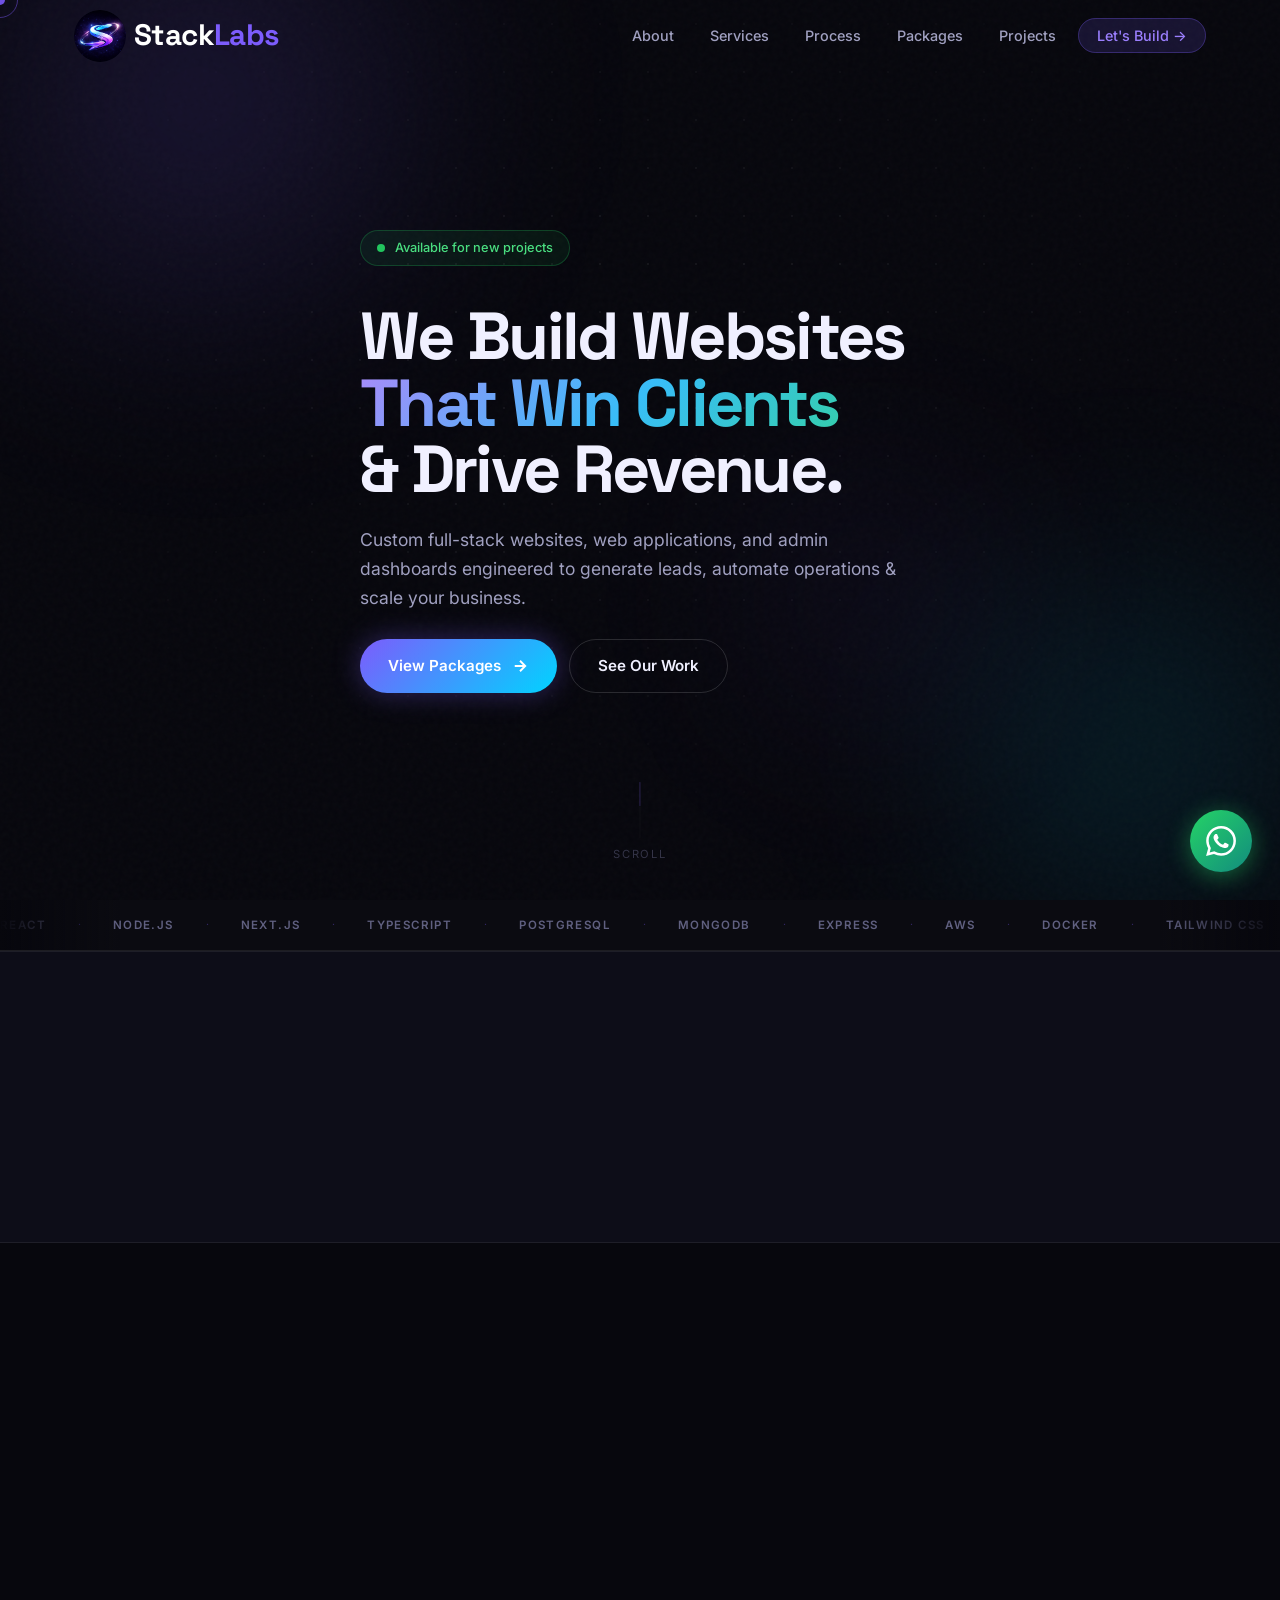
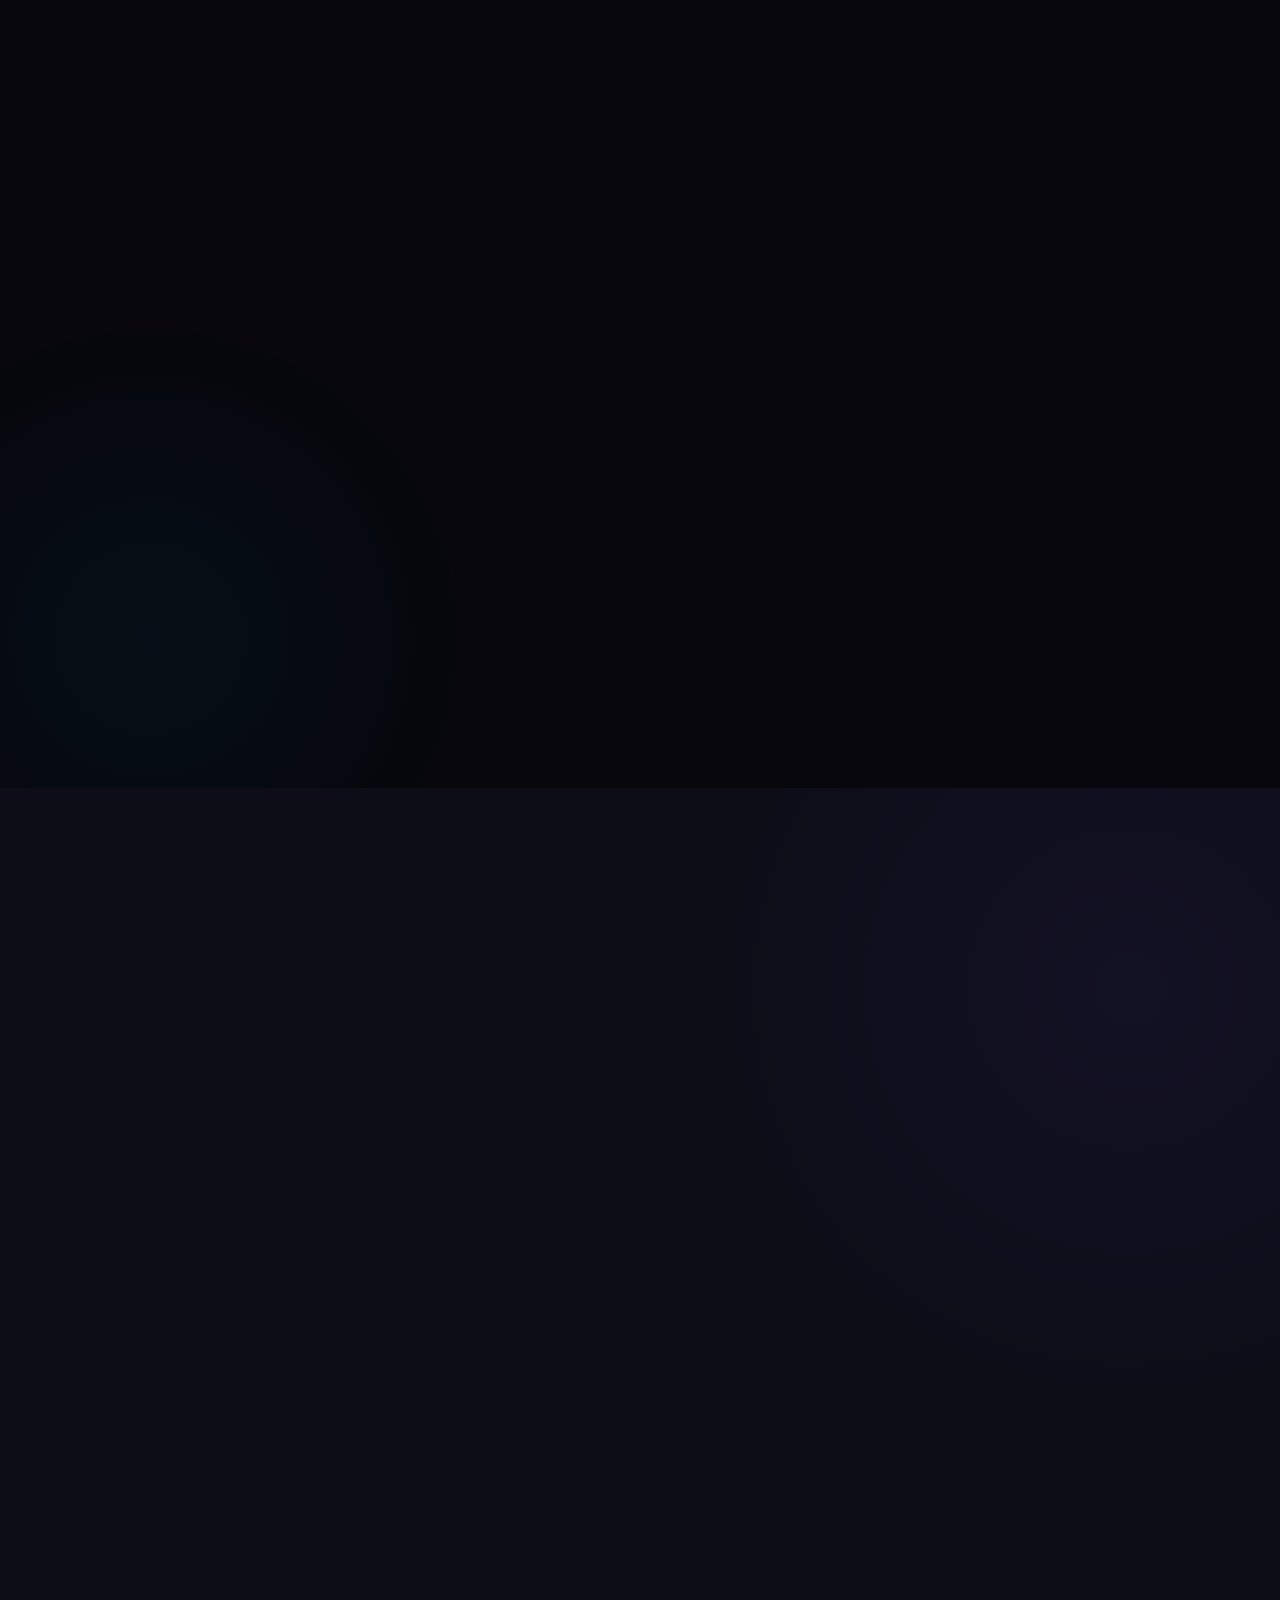
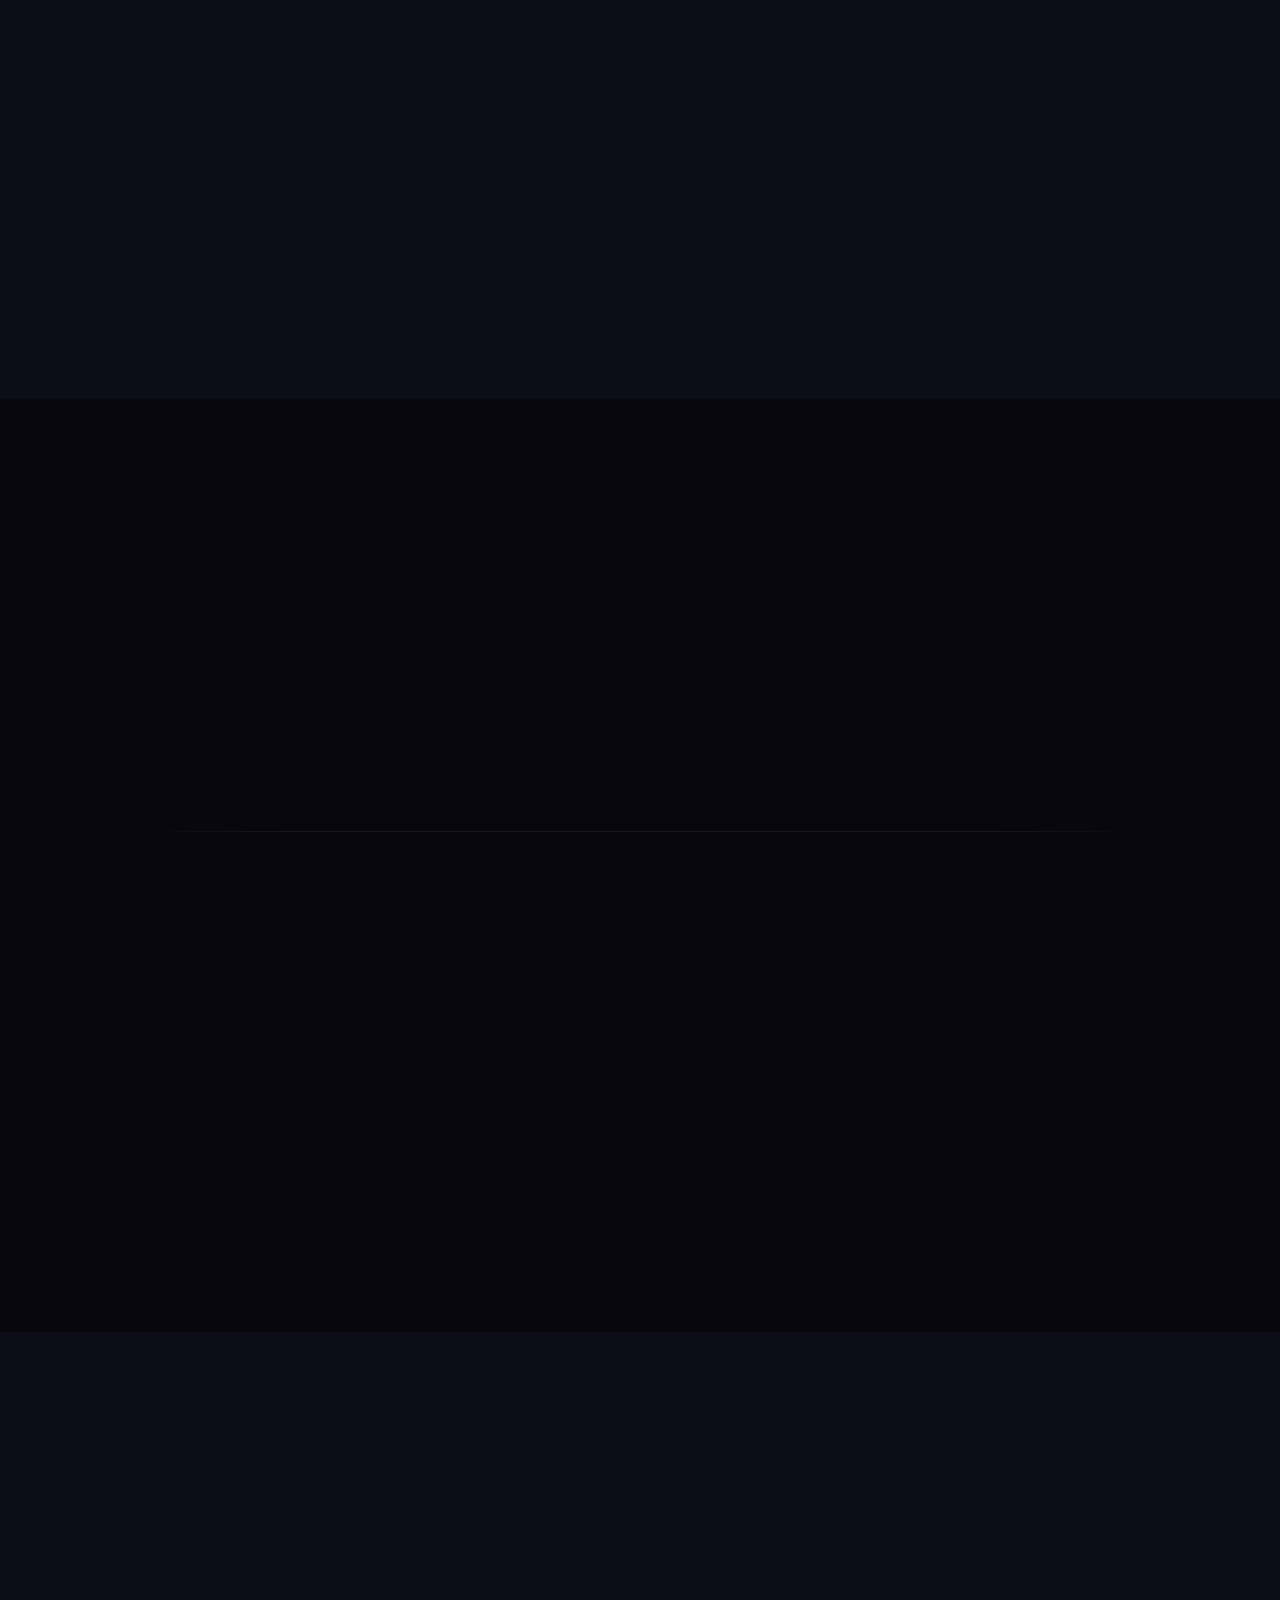
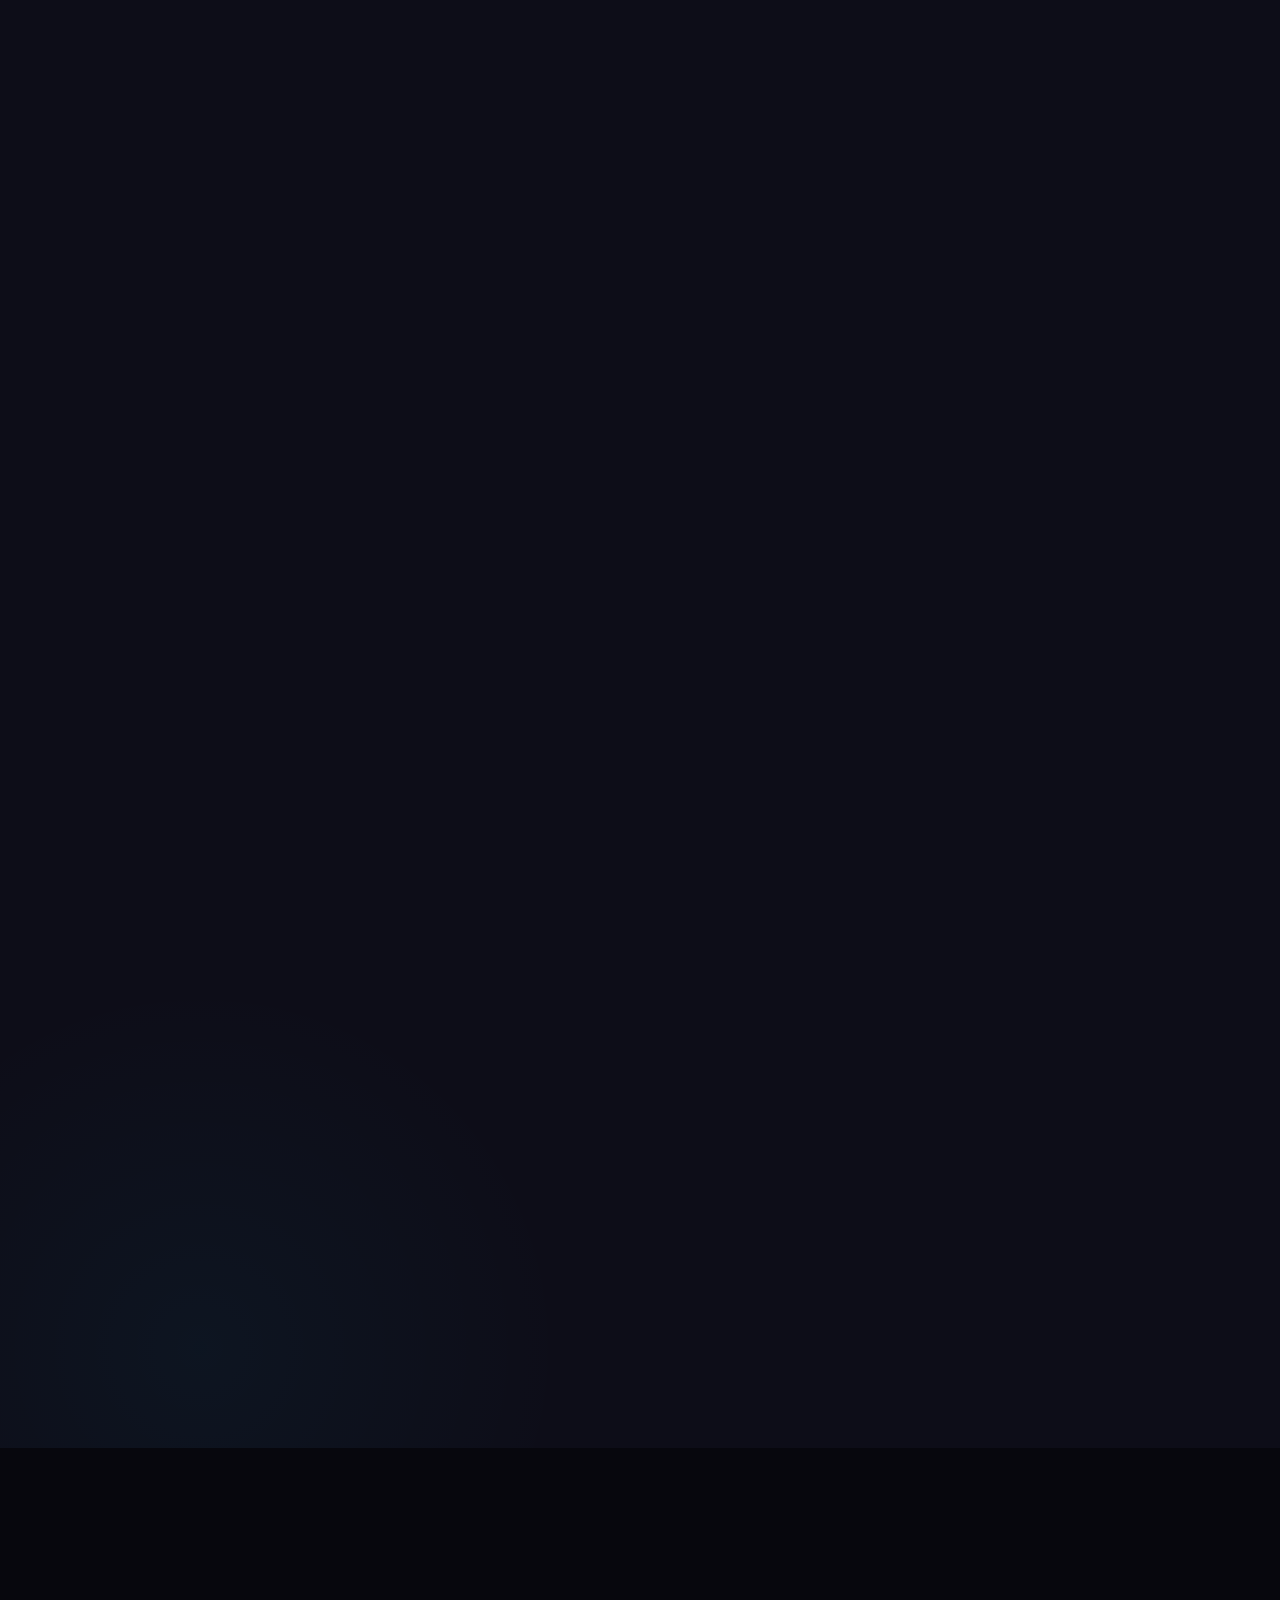
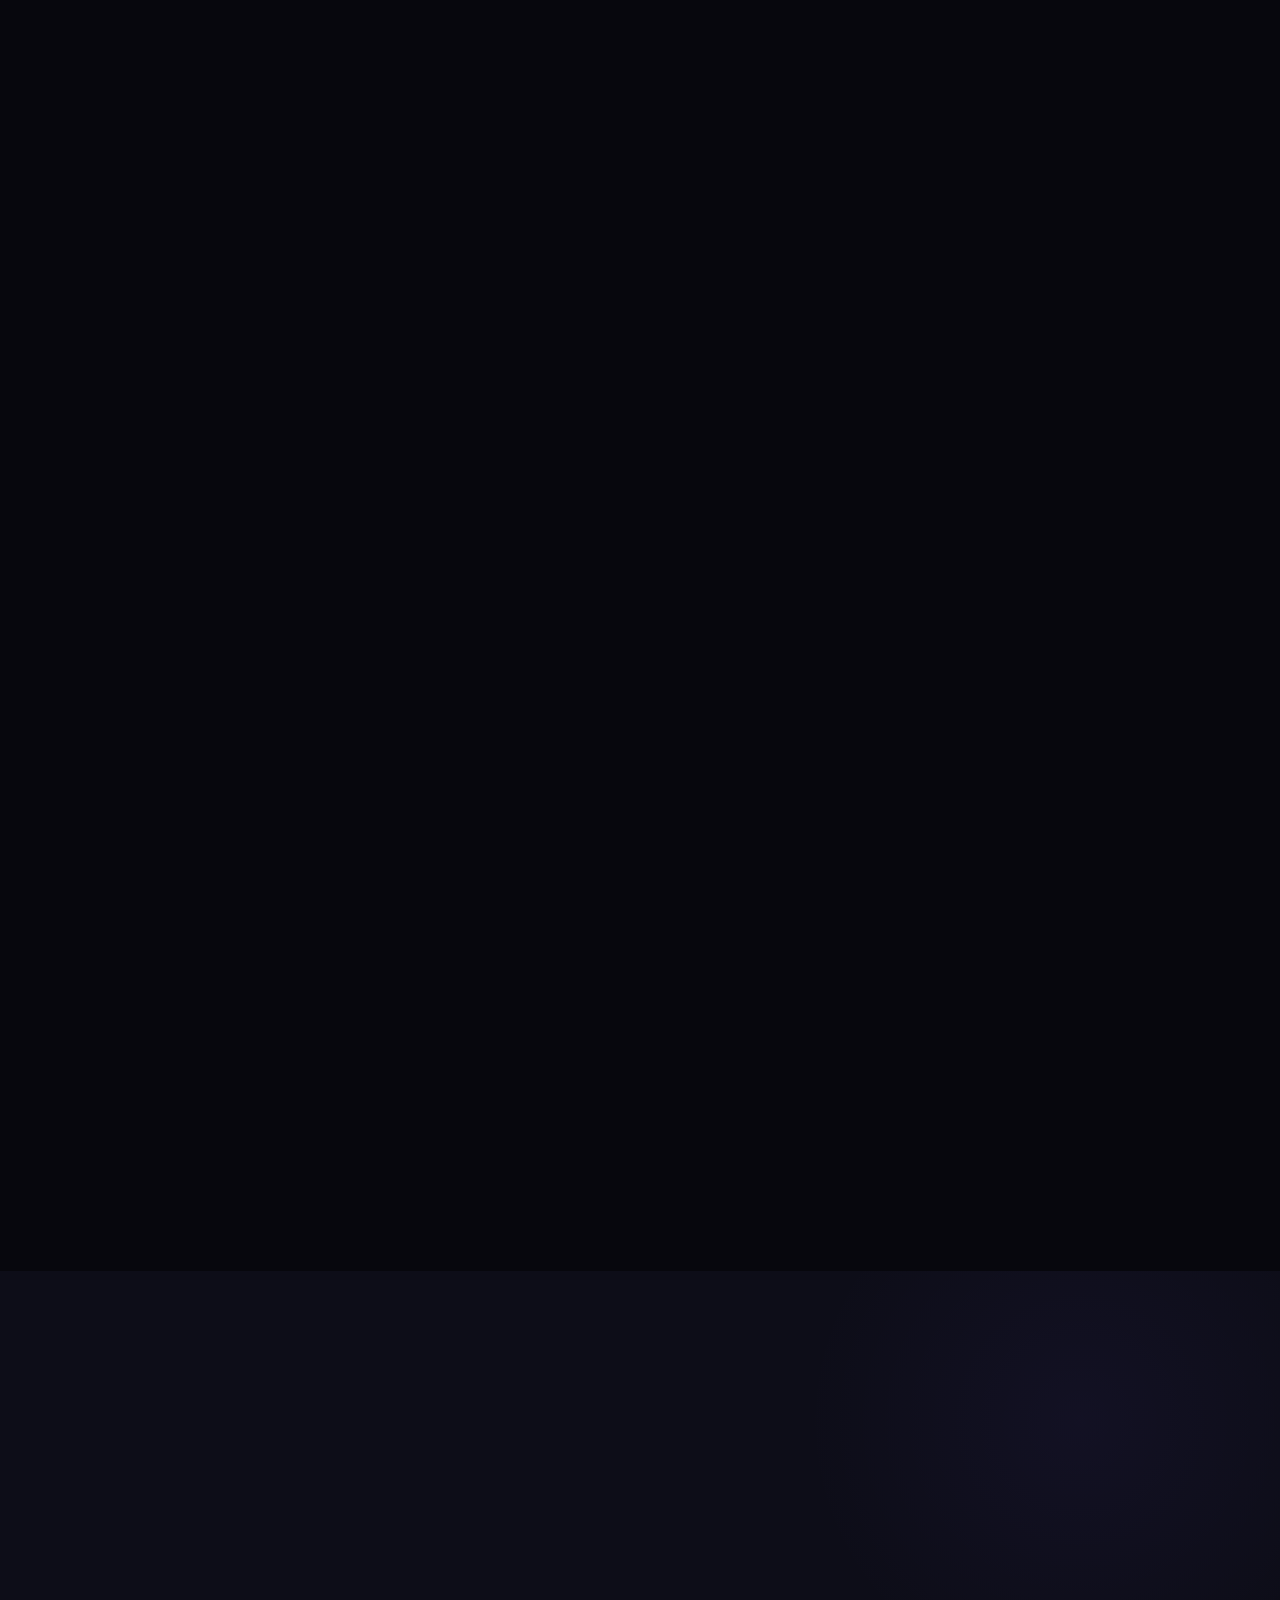
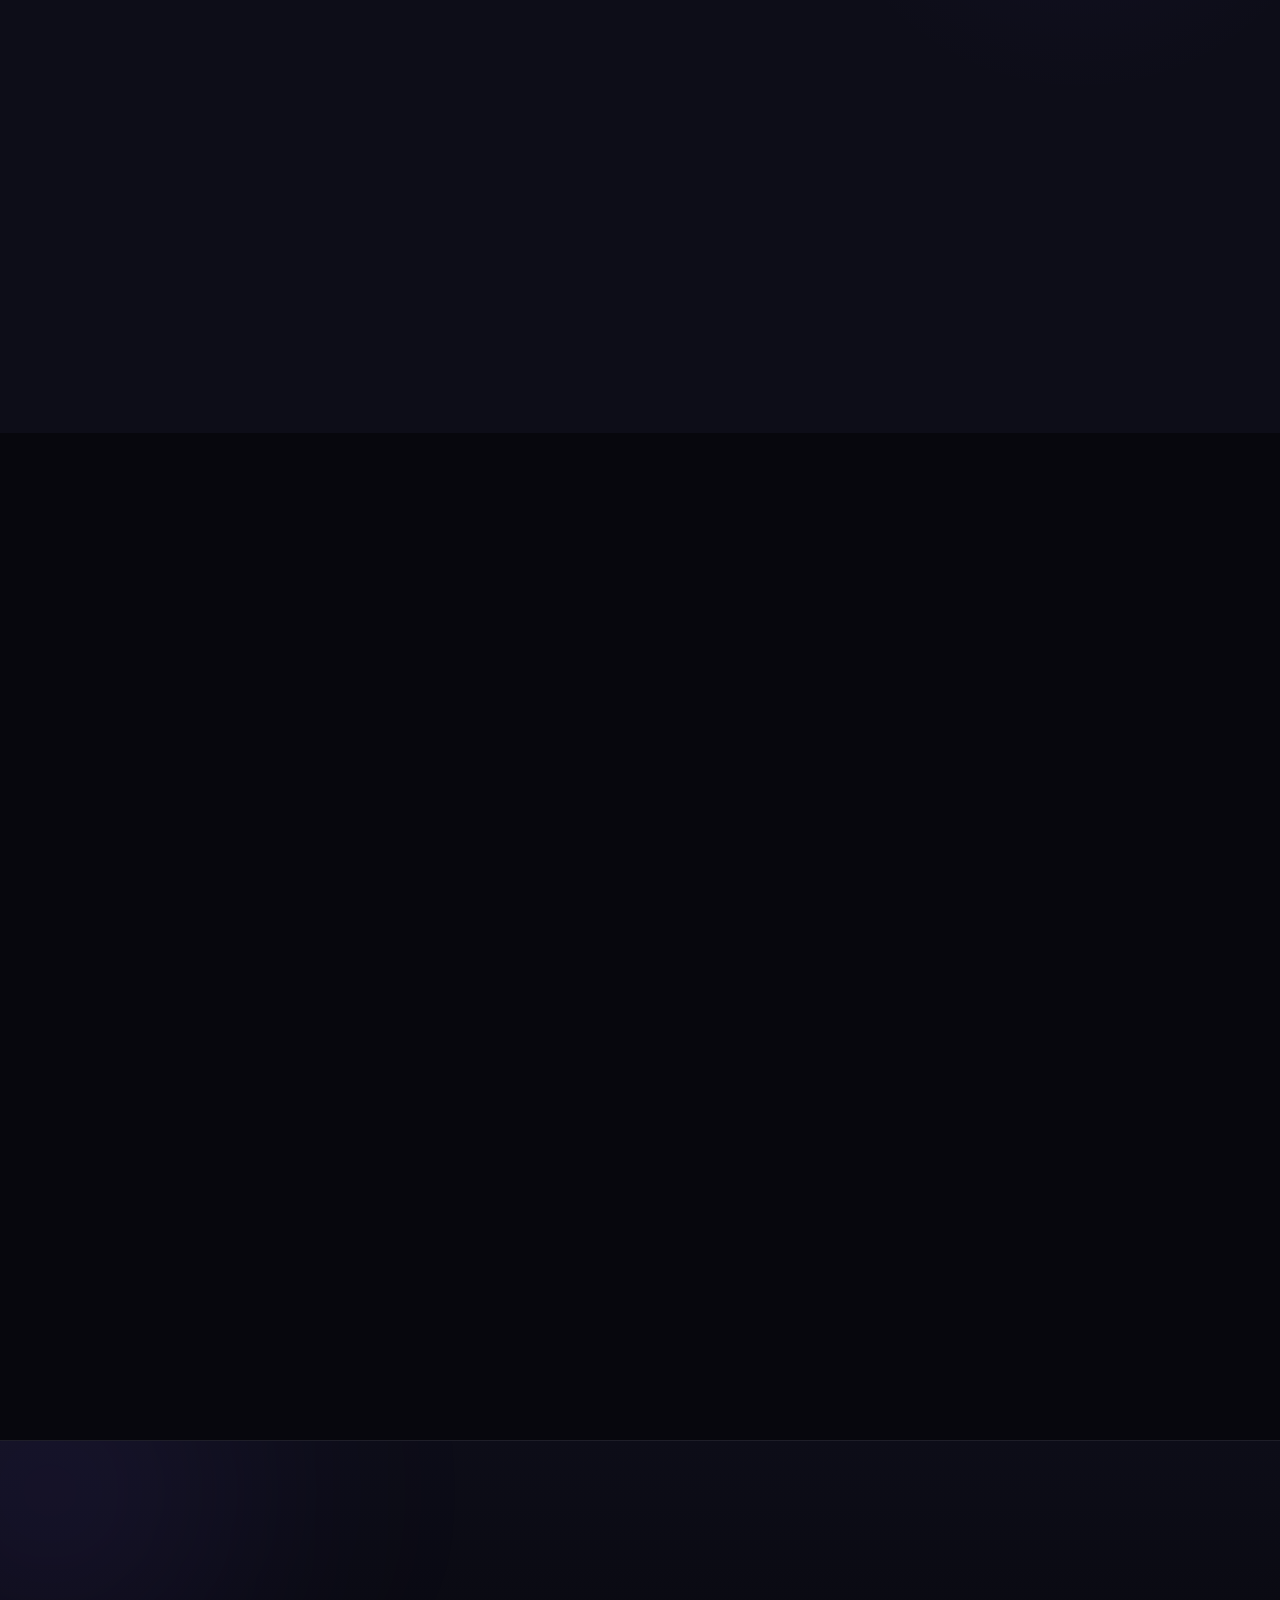
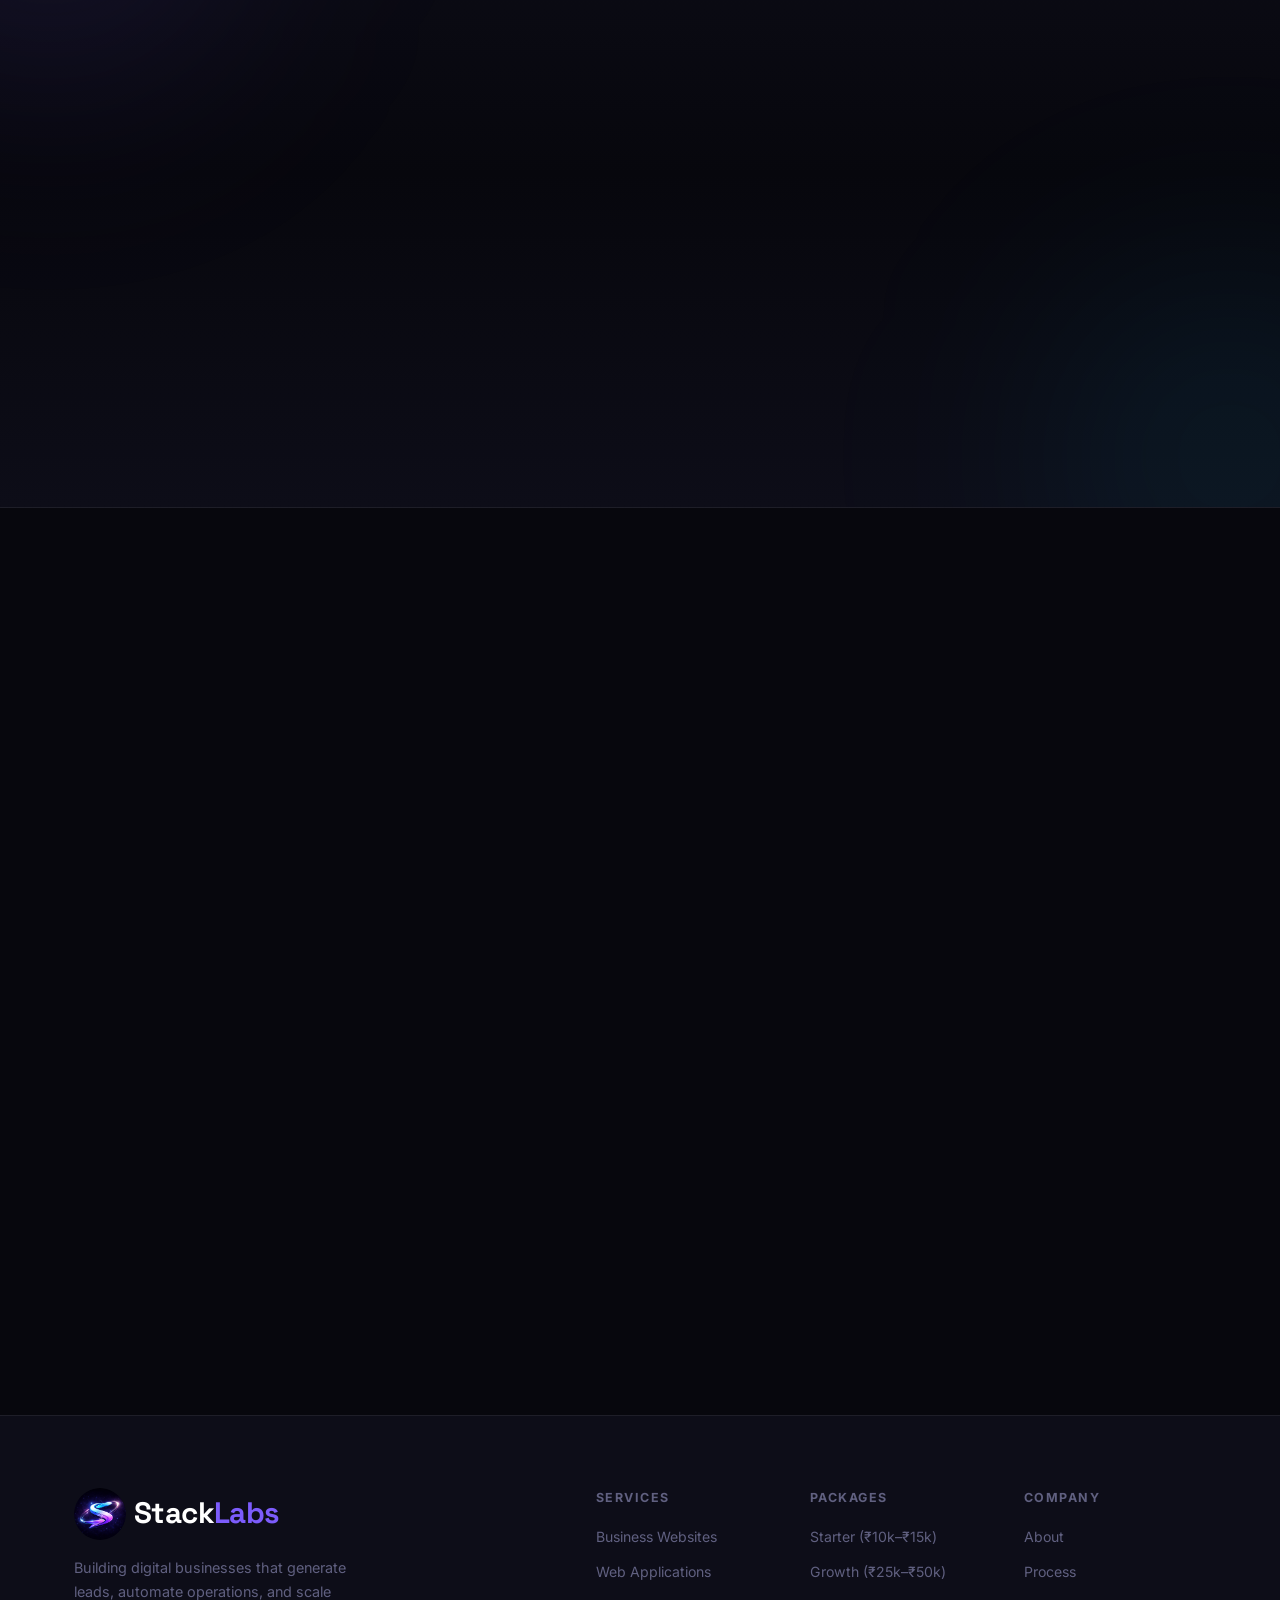
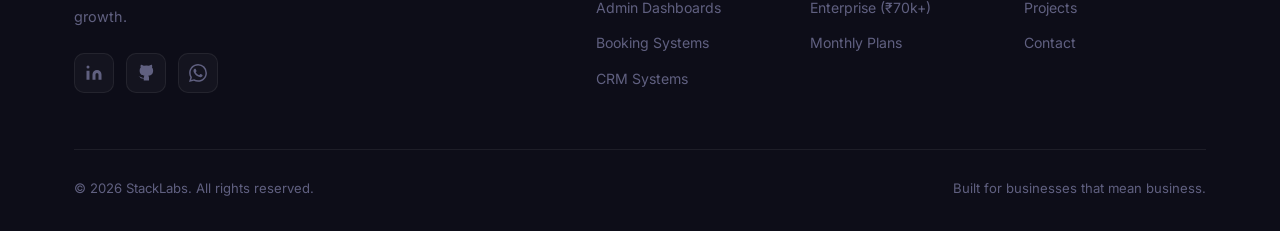
==== index.html @ 1d457699 "first commit 1888weq13" ====
<!DOCTYPE html>
<html lang="en">
<head>
  <meta charset="UTF-8" />
  <meta name="viewport" content="width=device-width, initial-scale=1.0, viewport-fit=cover" />

  <!-- ===== PRIMARY SEO META TAGS ===== -->
  <title>StackLabs | Software & Website Developer India — Web Apps, Business Applications & Custom Websites</title>
  <meta name="description" content="StackLabs is a professional software & website developer in India. We build custom websites, web applications, business software, admin dashboards & CRM systems that generate leads and grow your business. Starting at ₹10,000." />
  <meta name="keywords" content="website developer, website developer India, web developer India, hire website developer, professional website developer, website development company India, custom website development, full stack developer India, web development company, website designer developer, freelance web developer India, website developer near me, business website developer, web application developer India, affordable website developer India, best website developer India, website developer for small business, StackLabs, web developer, website design and development, React developer India, Node.js developer India, software developer India, software development company India, hire software developer India, custom software development India, business application developer India, business software development, web app development company India, web application development India, SaaS developer India, enterprise software developer India, startup software developer India, MVP developer India, mobile web app developer, progressive web app developer India, software engineer India, IT company India, software solution provider India, application developer India, custom web application development, online business software, business automation software India, CRM software developer India, ERP developer India, admin panel developer India, dashboard developer India, booking system developer India, ecommerce developer India, React developer India, Node.js developer India, Next.js developer India, full stack web developer India, MERN stack developer India, backend developer India, API developer India, database developer India, cloud application developer India, affordable software developer India, best software developer India" />
  <meta name="category" content="Software Development, Web Development, Business Applications" />
  <meta name="classification" content="Business/Technology" />
  <meta name="subject" content="Software Development, Website Development, Web Application Development, Business Application Development" />
  <meta name="author" content="StackLabs" />
  <meta name="robots" content="index, follow, max-snippet:-1, max-image-preview:large, max-video-preview:-1" />
  <meta name="googlebot" content="index, follow" />
  <link rel="canonical" href="https://stacklabs.in/" />

  <!-- ===== GEO & LANGUAGE ===== -->
  <meta name="geo.region" content="IN" />
  <meta name="geo.country" content="India" />
  <meta name="language" content="English" />
  <meta name="revisit-after" content="7 days" />
  <meta name="rating" content="general" />

  <!-- ===== OPEN GRAPH (Facebook / LinkedIn / WhatsApp) ===== -->
  <meta property="og:type" content="website" />
  <meta property="og:site_name" content="StackLabs" />
  <meta property="og:title" content="StackLabs | Software & Website Developer India — Web Apps & Business Applications" />
  <meta property="og:description" content="Professional software & website developer in India. Custom websites, web applications, business software, admin dashboards & CRM systems starting at ₹10,000." />
  <meta property="og:url" content="https://stacklabs.in/" />
  <meta property="og:image" content="https://stacklabs.in/public/logo.png" />
  <meta property="og:image:alt" content="StackLabs — Website Developer India" />
  <meta property="og:image:width" content="1200" />
  <meta property="og:image:height" content="630" />
  <meta property="og:locale" content="en_IN" />

  <!-- ===== TWITTER CARD ===== -->
  <meta name="twitter:card" content="summary_large_image" />
  <meta name="twitter:title" content="StackLabs | Software & Website Developer India" />
  <meta name="twitter:description" content="Professional software & website developer in India. Custom websites, web apps, business applications & admin dashboards starting at ₹10,000." />
  <meta name="twitter:image" content="https://stacklabs.in/public/logo.png" />
  <meta name="twitter:image:alt" content="StackLabs Website Developer" />

  <!-- ===== THEME & APP ===== -->
  <meta name="theme-color" content="#7c5cfc" />
  <meta name="msapplication-TileColor" content="#7c5cfc" />

  <!-- ===== FAVICON ===== -->
  <link rel="icon" type="image/png" href="/public/logo.png" />
  <link rel="apple-touch-icon" href="/public/logo.png" />

  <!-- ===== FONTS ===== -->
  <link rel="preconnect" href="https://fonts.googleapis.com" />
  <link rel="preconnect" href="https://fonts.gstatic.com" crossorigin />
  <link href="https://fonts.googleapis.com/css2?family=Inter:wght@300;400;500;600;700;800;900&family=Space+Grotesk:wght@400;500;600;700&display=swap" rel="stylesheet" />
  <link rel="stylesheet" href="style.css" />
</head>
<body>

  <!-- Custom Cursor -->
  <div class="cursor" id="cursor"></div>
  <div class="cursor-follower" id="cursorFollower"></div>

  <!-- Noise Overlay -->
  <div class="noise-overlay"></div>

  <!-- ========== NAVIGATION ========== -->
  <nav class="nav" id="nav">
    <div class="nav-container">
      <a href="#home" class="nav-logo" style="display:flex;align-items:center;gap:8px"><img src="/public/logo.png" alt="StackLabs Logo" class="nav-logo-img" width="52" height="52" style="width:52px;height:52px;max-width:52px;flex-shrink:0;border-radius:50%;object-fit:contain" /><span class="nav-logo-text">Stack<span class="nav-logo-accent">Labs</span></span></a>
      <ul class="nav-links" id="navLinks">
        <li><a href="#about" class="nav-link">About</a></li>
        <li><a href="#services" class="nav-link">Services</a></li>
        <li><a href="#process" class="nav-link">Process</a></li>
        <li><a href="#packages" class="nav-link">Packages</a></li>
        <li><a href="#projects" class="nav-link">Projects</a></li>
        <li><a href="#" class="nav-link nav-cta" data-modal="contact">Let's Build →</a></li>
      </ul>
      <button class="nav-toggle" id="navToggle" aria-label="Toggle navigation menu">
        <span class="toggle-line"></span>
        <span class="toggle-line"></span>
        <span class="toggle-line"></span>
      </button>
    </div>
    <div class="nav-overlay" id="navOverlay"></div>
  </nav>

  <!-- ========== HERO ========== -->
  <section class="hero" id="home">
    <canvas id="heroCanvas" class="hero-canvas"></canvas>
    <div class="orb orb-1"></div>
    <div class="orb orb-2"></div>
    <div class="orb orb-3"></div>

    <div class="hero-container">
      <div class="hero-badge">
        <span class="badge-pulse"></span>
        Available for new projects
      </div>

      <h1 class="hero-title">
        <span class="hero-line">We Build Websites</span>
        <span class="hero-line hero-gradient">That Win Clients</span>
        <span class="hero-line">&amp; Drive Revenue.</span>
      </h1>

      <p class="hero-subtitle">
        Custom full-stack websites, web applications, and admin dashboards<br class="desktop-break" />
        engineered to generate leads, automate operations &amp; scale your business.
      </p>

      <div class="hero-actions">
        <a href="#packages" class="btn btn-primary">
          View Packages
          <svg viewBox="0 0 24 24" fill="none" stroke="currentColor" stroke-width="2.5"><path d="M5 12h14M12 5l7 7-7 7"/></svg>
        </a>
        <a href="#projects" class="btn btn-ghost">See Our Work</a>
      </div>


    </div>

    <div class="hero-scroll">
      <div class="scroll-bar"><div class="scroll-dot"></div></div>
      <span>Scroll</span>
    </div>
  </section>

  <!-- ========== MARQUEE ========== -->
  <div class="marquee-section" aria-hidden="true">
    <div class="marquee-fade marquee-left"></div>
    <div class="marquee-track">
      <div class="marquee-inner">
        <span>React</span><span class="mx">·</span>
        <span>Node.js</span><span class="mx">·</span>
        <span>Next.js</span><span class="mx">·</span>
        <span>TypeScript</span><span class="mx">·</span>
        <span>PostgreSQL</span><span class="mx">·</span>
        <span>MongoDB</span><span class="mx">·</span>
        <span>Express</span><span class="mx">·</span>
        <span>AWS</span><span class="mx">·</span>
        <span>Docker</span><span class="mx">·</span>
        <span>Tailwind CSS</span><span class="mx">·</span>
        <span>MySQL</span><span class="mx">·</span>
        <span>Redis</span><span class="mx">·</span>
        <span>GraphQL</span><span class="mx">·</span>
        <span>REST APIs</span><span class="mx">·</span>
      </div>
      <div class="marquee-inner" aria-hidden="true">
        <span>React</span><span class="mx">·</span>
        <span>Node.js</span><span class="mx">·</span>
        <span>Next.js</span><span class="mx">·</span>
        <span>TypeScript</span><span class="mx">·</span>
        <span>PostgreSQL</span><span class="mx">·</span>
        <span>MongoDB</span><span class="mx">·</span>
        <span>Express</span><span class="mx">·</span>
        <span>AWS</span><span class="mx">·</span>
        <span>Docker</span><span class="mx">·</span>
        <span>Tailwind CSS</span><span class="mx">·</span>
        <span>MySQL</span><span class="mx">·</span>
        <span>Redis</span><span class="mx">·</span>
        <span>GraphQL</span><span class="mx">·</span>
        <span>REST APIs</span><span class="mx">·</span>
      </div>
    </div>
    <div class="marquee-fade marquee-right"></div>
  </div>

  <!-- ========== STATS ========== -->
  <section class="stats" id="stats">
    <div class="stats-container">
      <div class="stat-card reveal-up" style="--d:0ms">
        <div class="stat-top">
          <span class="stat-number" data-target="50">0</span>
          <span class="stat-suffix">+</span>
        </div>
        <div class="stat-label">Projects Delivered</div>
      </div>
      <div class="stat-card reveal-up" style="--d:100ms">
        <div class="stat-top">
          <span class="stat-number" data-target="35">0</span>
          <span class="stat-suffix">+</span>
        </div>
        <div class="stat-label">Happy Clients</div>
      </div>
      <div class="stat-card reveal-up" style="--d:200ms">
        <div class="stat-top">
          <span class="stat-number" data-target="4">0</span>
          <span class="stat-suffix">+</span>
        </div>
        <div class="stat-label">Years Experience</div>
      </div>
      <div class="stat-card reveal-up" style="--d:300ms">
        <div class="stat-top">
          <span class="stat-number" data-target="98">0</span>
          <span class="stat-suffix">%</span>
        </div>
        <div class="stat-label">Client Satisfaction</div>
      </div>
    </div>
  </section>

  <!-- ========== ABOUT ========== -->
  <section class="about" id="about">
    <div class="section-container about-container">
      <div class="about-visual reveal-left">
        <div class="about-img-wrap">
          <div class="about-img-glow"></div>
          <div class="about-img-placeholder">
            <img src="/public/poster.gif" alt="StackLabs poster" loading="lazy" decoding="async" />
          </div>
          <div class="about-float-card card-tl">
            <span class="float-icon">🚀</span>
            <div>
              <div class="float-title">Fast Delivery</div>
              <div class="float-sub">7–30 day turnaround</div>
            </div>
          </div>

        </div>
      </div>

      <div class="about-content reveal-right">
        <div class="section-tag">About Us</div>
        <h2 class="section-title">We Don't Just Build Websites.<br><span class="text-gradient">We Build Business Engines.</span></h2>
        <p class="about-text">We're a senior full-stack development team specialising in business-critical web solutions. We help businesses capture more leads, automate their workflows, and sell online — through custom-built, high-performance web applications.</p>
        <p class="about-text">Unlike generic freelancers, we bring a <strong>product mindset</strong> to every project. Your website isn't a digital brochure — it's a 24/7 sales and operations engine.</p>

        <div class="skills-list">
          <div class="skill-item reveal-up" style="--d:0ms">
            <div class="skill-head"><span>Full-Stack Development</span><span>95%</span></div>
            <div class="skill-track"><div class="skill-bar" data-w="95"></div></div>
          </div>
          <div class="skill-item reveal-up" style="--d:80ms">
            <div class="skill-head"><span>Database Architecture</span><span>90%</span></div>
            <div class="skill-track"><div class="skill-bar" data-w="90"></div></div>
          </div>
          <div class="skill-item reveal-up" style="--d:160ms">
            <div class="skill-head"><span>UI / UX Design</span><span>85%</span></div>
            <div class="skill-track"><div class="skill-bar" data-w="85"></div></div>
          </div>
          <div class="skill-item reveal-up" style="--d:240ms">
            <div class="skill-head"><span>API Integration</span><span>92%</span></div>
            <div class="skill-track"><div class="skill-bar" data-w="92"></div></div>
          </div>
        </div>

          <a href="#" class="btn btn-primary reveal-up" style="--d:320ms" data-modal="contact">
          Work With Us
          <svg viewBox="0 0 24 24" fill="none" stroke="currentColor" stroke-width="2.5"><path d="M5 12h14M12 5l7 7-7 7"/></svg>
        </a>
      </div>
    </div>
  </section>

  <!-- ========== SERVICES ========== -->
  <section class="services" id="services">
    <div class="section-container">
      <div class="section-header reveal-up">
        <div class="section-tag">What We Build</div>
        <h2 class="section-title">Services That <span class="text-gradient">Scale Your Business</span></h2>
        <p class="section-subtitle">From simple lead-gen websites to complex full-stack applications — we build digital systems that work for your business around the clock.</p>
      </div>

      <div class="services-grid">
        <div class="service-card reveal-up" style="--d:0ms">
          <div class="service-icon-wrap">
            <svg viewBox="0 0 24 24" fill="none" stroke="currentColor" stroke-width="1.5"><rect x="2" y="3" width="20" height="14" rx="2"/><path d="M8 21h8M12 17v4"/></svg>
          </div>
          <h3>Business Websites</h3>
          <p>Professional, conversion-optimised websites that turn visitors into paying customers with clear CTAs and compelling design.</p>
          <div class="service-tags"><span>Lead Gen</span><span>SEO Ready</span><span>Mobile First</span></div>
        </div>

        <div class="service-card reveal-up" style="--d:80ms">
          <div class="service-icon-wrap">
            <svg viewBox="0 0 24 24" fill="none" stroke="currentColor" stroke-width="1.5"><path d="M12 2L2 7l10 5 10-5-10-5zM2 17l10 5 10-5M2 12l10 5 10-5"/></svg>
          </div>
          <h3>Web Applications</h3>
          <p>Custom web apps with full backend, user authentication, role management, and real-time functionality.</p>
          <div class="service-tags"><span>Full Stack</span><span>Scalable</span><span>Secure</span></div>
        </div>

        <div class="service-card reveal-up" style="--d:160ms">
          <div class="service-icon-wrap">
            <svg viewBox="0 0 24 24" fill="none" stroke="currentColor" stroke-width="1.5"><rect x="3" y="3" width="7" height="7" rx="1"/><rect x="14" y="3" width="7" height="7" rx="1"/><rect x="3" y="14" width="7" height="7" rx="1"/><rect x="14" y="14" width="7" height="7" rx="1"/></svg>
          </div>
          <h3>Admin Dashboards</h3>
          <p>Powerful control panels to manage customers, orders, leads, and data — all in one clean interface.</p>
          <div class="service-tags"><span>Analytics</span><span>Role-Based</span><span>Reports</span></div>
        </div>

        <div class="service-card reveal-up" style="--d:240ms">
          <div class="service-icon-wrap">
            <svg viewBox="0 0 24 24" fill="none" stroke="currentColor" stroke-width="1.5"><path d="M8 2v4M16 2v4M3 10h18M5 4h14a2 2 0 0 1 2 2v14a2 2 0 0 1-2 2H5a2 2 0 0 1-2-2V6a2 2 0 0 1 2-2z"/><path d="M9 16l2 2 4-4"/></svg>
          </div>
          <h3>Booking Systems</h3>
          <p>Online appointment platforms that reduce no-shows and fully automate your scheduling &amp; reminders.</p>
          <div class="service-tags"><span>Auto-Confirm</span><span>Reminders</span><span>Calendar</span></div>
        </div>

        <div class="service-card reveal-up" style="--d:320ms">
          <div class="service-icon-wrap">
            <svg viewBox="0 0 24 24" fill="none" stroke="currentColor" stroke-width="1.5"><path d="M17 21v-2a4 4 0 0 0-4-4H5a4 4 0 0 0-4 4v2"/><circle cx="9" cy="7" r="4"/><path d="M23 21v-2a4 4 0 0 0-3-3.87M16 3.13a4 4 0 0 1 0 7.75"/></svg>
          </div>
          <h3>CRM &amp; Lead Management</h3>
          <p>Custom CRM systems to track prospects, manage follow-ups, and never let a hot lead go cold.</p>
          <div class="service-tags"><span>Pipeline</span><span>Email Alerts</span><span>Reports</span></div>
        </div>

        <div class="service-card reveal-up" style="--d:400ms">
          <div class="service-icon-wrap">
            <svg viewBox="0 0 24 24" fill="none" stroke="currentColor" stroke-width="1.5"><path d="M20 7H4a2 2 0 0 0-2 2v6a2 2 0 0 0 2 2h16a2 2 0 0 0 2-2V9a2 2 0 0 0-2-2z"/><path d="M16 21V5a2 2 0 0 0-2-2h-4a2 2 0 0 0-2 2v16"/></svg>
          </div>
          <h3>E-Commerce &amp; Payments</h3>
          <p>Online stores and order systems with product management, tracking, and Razorpay / Stripe integration.</p>
          <div class="service-tags"><span>Razorpay</span><span>Stripe</span><span>Auto Invoice</span></div>
        </div>
      </div>
    </div>
  </section>

  <!-- ========== PROCESS ========== -->
  <section class="process" id="process">
    <div class="section-container">
      <div class="section-header reveal-up">
        <div class="section-tag">How We Work</div>
        <h2 class="section-title">A Process Built for <span class="text-gradient">Zero Surprises</span></h2>
        <p class="section-subtitle">Every project follows this proven 10-step delivery workflow — designed to minimise revisions and maximise results.</p>
      </div>

      <div class="process-grid">
        <div class="process-step reveal-up" style="--d:0ms">
          <div class="step-num">01</div>
          <h3>Requirement Gathering</h3>
          <p>Deep-dive consultation to understand your business, goals, and technical needs.</p>
        </div>
        <div class="process-step reveal-up" style="--d:60ms">
          <div class="step-num">02</div>
          <h3>Wireframe &amp; Structure</h3>
          <p>Site maps and wireframes created for your approval before design begins.</p>
        </div>
        <div class="process-step reveal-up" style="--d:120ms">
          <div class="step-num">03</div>
          <h3>UI Design</h3>
          <p>High-fidelity mockups tailored to your brand and market expectations.</p>
        </div>
        <div class="process-step reveal-up" style="--d:180ms">
          <div class="step-num">04</div>
          <h3>Frontend Development</h3>
          <p>Pixel-perfect, responsive implementation with smooth animations.</p>
        </div>
        <div class="process-step reveal-up" style="--d:240ms">
          <div class="step-num">05</div>
          <h3>Backend &amp; Database</h3>
          <p>Secure API development, database architecture, and service integration.</p>
        </div>
        <div class="process-step reveal-up" style="--d:300ms">
          <div class="step-num">06</div>
          <h3>Testing</h3>
          <p>Comprehensive testing across devices, browsers, and every user flow.</p>
        </div>
        <div class="process-step reveal-up" style="--d:360ms">
          <div class="step-num">07</div>
          <h3>Client Review</h3>
          <p>You review the complete build and request final adjustments before go-live.</p>
        </div>
        <div class="process-step reveal-up" style="--d:420ms">
          <div class="step-num">08</div>
          <h3>Deployment</h3>
          <p>Secure launch with SSL, CDN, and performance optimisation configured.</p>
        </div>
        <div class="process-step reveal-up" style="--d:480ms">
          <div class="step-num">09</div>
          <h3>Handover</h3>
          <p>Full documentation, credentials, and walkthrough so you're in complete control.</p>
        </div>
        <div class="process-step reveal-up" style="--d:540ms">
          <div class="step-num">10</div>
          <h3>Maintenance</h3>
          <p>Optional monthly plans to keep your site secure and continuously improving.</p>
        </div>
      </div>
    </div>
  </section>

  <!-- ========== PACKAGES ========== -->
  <section class="packages" id="packages">
    <div class="section-container">
      <div class="section-header reveal-up">
        <div class="section-tag">Pricing</div>
        <h2 class="section-title">Transparent Packages. <span class="text-gradient">No Hidden Costs.</span></h2>
        <p class="section-subtitle">Fixed-price packages designed for businesses ready to grow. Know exactly what you're getting before you invest.</p>
      </div>

      <div class="packages-grid">
        <!-- Starter -->
        <div class="pkg-card reveal-up" style="--d:0ms">
          <div class="pkg-icon">
            <svg viewBox="0 0 24 24" fill="none" stroke="currentColor" stroke-width="1.5"><path d="M3 9l9-7 9 7v11a2 2 0 0 1-2 2H5a2 2 0 0 1-2-2z"/><polyline points="9,22 9,12 15,12 15,22"/></svg>
          </div>
          <div class="pkg-name">Starter</div>
          <div class="pkg-sub">Business Website</div>
          <div class="pkg-price"><span class="p-cur">₹</span><span class="p-amt">10,000</span><span class="p-range">– ₹15,000</span></div>
          <div class="pkg-for">Best for small businesses, shops &amp; professionals</div>
          <ul class="pkg-features">
            <li><svg viewBox="0 0 24 24" fill="none" stroke="currentColor" stroke-width="2.5"><path d="M20 6L9 17l-5-5"/></svg>4–6 Pages</li>
            <li><svg viewBox="0 0 24 24" fill="none" stroke="currentColor" stroke-width="2.5"><path d="M20 6L9 17l-5-5"/></svg>Mobile Responsive</li>
            <li><svg viewBox="0 0 24 24" fill="none" stroke="currentColor" stroke-width="2.5"><path d="M20 6L9 17l-5-5"/></svg>Contact Form</li>
            <li><svg viewBox="0 0 24 24" fill="none" stroke="currentColor" stroke-width="2.5"><path d="M20 6L9 17l-5-5"/></svg>WhatsApp Button</li>
            <li><svg viewBox="0 0 24 24" fill="none" stroke="currentColor" stroke-width="2.5"><path d="M20 6L9 17l-5-5"/></svg>Google Maps Embed</li>
            <li><svg viewBox="0 0 24 24" fill="none" stroke="currentColor" stroke-width="2.5"><path d="M20 6L9 17l-5-5"/></svg>Basic SEO Setup</li>
            <li><svg viewBox="0 0 24 24" fill="none" stroke="currentColor" stroke-width="2.5"><path d="M20 6L9 17l-5-5"/></svg>Deployment Included</li>
            <li><svg viewBox="0 0 24 24" fill="none" stroke="currentColor" stroke-width="2.5"><path d="M20 6L9 17l-5-5"/></svg>7 Days Support</li>
          </ul>
          <a href="#" class="btn btn-outline btn-full" data-modal="contact" data-service="starter">Get Started</a>
        </div>

        <!-- Growth (Featured) -->
        <div class="pkg-card pkg-featured reveal-up" style="--d:150ms">
          <div class="pkg-badge">Most Popular</div>
          <div class="pkg-icon">
            <svg viewBox="0 0 24 24" fill="none" stroke="currentColor" stroke-width="1.5"><path d="M13 2L3 14h9l-1 8 10-12h-9l1-8z"/></svg>
          </div>
          <div class="pkg-name">Growth</div>
          <div class="pkg-sub">Website + Database</div>
          <div class="pkg-price"><span class="p-cur">₹</span><span class="p-amt">25,000</span><span class="p-range">– ₹50,000</span></div>
          <div class="pkg-for">Best for businesses needing leads &amp; data management</div>
          <ul class="pkg-features">
            <li><svg viewBox="0 0 24 24" fill="none" stroke="currentColor" stroke-width="2.5"><path d="M20 6L9 17l-5-5"/></svg>6–12 Pages</li>
            <li><svg viewBox="0 0 24 24" fill="none" stroke="currentColor" stroke-width="2.5"><path d="M20 6L9 17l-5-5"/></svg>Database Integration</li>
            <li><svg viewBox="0 0 24 24" fill="none" stroke="currentColor" stroke-width="2.5"><path d="M20 6L9 17l-5-5"/></svg>Admin Login Panel</li>
            <li><svg viewBox="0 0 24 24" fill="none" stroke="currentColor" stroke-width="2.5"><path d="M20 6L9 17l-5-5"/></svg>Lead Dashboard</li>
            <li><svg viewBox="0 0 24 24" fill="none" stroke="currentColor" stroke-width="2.5"><path d="M20 6L9 17l-5-5"/></svg>Inquiry Management</li>
            <li><svg viewBox="0 0 24 24" fill="none" stroke="currentColor" stroke-width="2.5"><path d="M20 6L9 17l-5-5"/></svg>Email Notifications</li>
            <li><svg viewBox="0 0 24 24" fill="none" stroke="currentColor" stroke-width="2.5"><path d="M20 6L9 17l-5-5"/></svg>Role-Based Access</li>
            <li><svg viewBox="0 0 24 24" fill="none" stroke="currentColor" stroke-width="2.5"><path d="M20 6L9 17l-5-5"/></svg>15 Days Support</li>
          </ul>
          <a href="#" class="btn btn-primary btn-full" data-modal="contact" data-service="growth">Get Started</a>
        </div>

        <!-- Enterprise -->
        <div class="pkg-card reveal-up" style="--d:300ms">
          <div class="pkg-icon">
            <svg viewBox="0 0 24 24" fill="none" stroke="currentColor" stroke-width="1.5"><polygon points="12,2 15.09,8.26 22,9.27 17,14.14 18.18,21.02 12,17.77 5.82,21.02 7,14.14 2,9.27 8.91,8.26"/></svg>
          </div>
          <div class="pkg-name">Enterprise</div>
          <div class="pkg-sub">Business Web App</div>
          <div class="pkg-price"><span class="p-cur">₹</span><span class="p-amt">70,000</span><span class="p-range">– ₹1,50,000+</span></div>
          <div class="pkg-for">Best for startups, MVPs &amp; internal business tools</div>
          <ul class="pkg-features">
            <li><svg viewBox="0 0 24 24" fill="none" stroke="currentColor" stroke-width="2.5"><path d="M20 6L9 17l-5-5"/></svg>Full Custom Backend</li>
            <li><svg viewBox="0 0 24 24" fill="none" stroke="currentColor" stroke-width="2.5"><path d="M20 6L9 17l-5-5"/></svg>Frontend + API Backend</li>
            <li><svg viewBox="0 0 24 24" fill="none" stroke="currentColor" stroke-width="2.5"><path d="M20 6L9 17l-5-5"/></svg>Database Schema Design</li>
            <li><svg viewBox="0 0 24 24" fill="none" stroke="currentColor" stroke-width="2.5"><path d="M20 6L9 17l-5-5"/></svg>Multi-Role User System</li>
            <li><svg viewBox="0 0 24 24" fill="none" stroke="currentColor" stroke-width="2.5"><path d="M20 6L9 17l-5-5"/></svg>Analytics Dashboard</li>
            <li><svg viewBox="0 0 24 24" fill="none" stroke="currentColor" stroke-width="2.5"><path d="M20 6L9 17l-5-5"/></svg>3rd Party API Integrations</li>
            <li><svg viewBox="0 0 24 24" fill="none" stroke="currentColor" stroke-width="2.5"><path d="M20 6L9 17l-5-5"/></svg>Full Testing Suite</li>
            <li><svg viewBox="0 0 24 24" fill="none" stroke="currentColor" stroke-width="2.5"><path d="M20 6L9 17l-5-5"/></svg>30 Days Support</li>
          </ul>
          <a href="#" class="btn btn-outline btn-full" data-modal="contact" data-service="enterprise">Get Started</a>
        </div>
      </div>

      <!-- Add-ons -->
      <div class="addons-wrap reveal-up">
        <h3 class="addons-heading">Popular Add-Ons</h3>
        <div class="addons-grid">
          <div class="addon-item"><span class="addon-name">Extra Page</span><span class="addon-price">₹1,500 – ₹4,000</span></div>
          <div class="addon-item"><span class="addon-name">Blog Setup</span><span class="addon-price">₹5,000 – ₹12,000</span></div>
          <div class="addon-item"><span class="addon-name">SEO Setup</span><span class="addon-price">₹7,000 – ₹20,000</span></div>
          <div class="addon-item"><span class="addon-name">Payment Gateway</span><span class="addon-price">₹8,000 – ₹25,000</span></div>
          <div class="addon-item"><span class="addon-name">Admin Dashboard</span><span class="addon-price">₹15,000 – ₹50,000</span></div>
          <div class="addon-item"><span class="addon-name">WhatsApp Automation</span><span class="addon-price">₹5,000 – ₹15,000</span></div>
          <div class="addon-item"><span class="addon-name">Hosting Setup</span><span class="addon-price">₹3,000 – ₹10,000</span></div>
          <div class="addon-item"><span class="addon-name">Annual Maintenance</span><span class="addon-price">10–20% of project</span></div>
        </div>
      </div>
    </div>
  </section>

  <!-- ========== PROJECTS ========== -->
  <section class="projects" id="projects">
    <div class="section-container">
      <div class="section-header reveal-up">
        <div class="section-tag">Projects</div>
        <h2 class="section-title">Built to Perform. <span class="text-gradient">Built to Convert.</span></h2>
        <p class="section-subtitle">A selection of recent projects spanning business websites, web applications, and custom dashboards.</p>
      </div>

      <div class="projects-grid">
        <!-- Project 1: TrackExp -->
        <div class="project-card reveal-up" style="--d:0ms">
          <div class="project-visual">
            <img src="/public/TrackExp.png" alt="TrackExp — Personal Finance Manager" class="project-img" loading="lazy" decoding="async">
            <div class="project-overlay">
              <a href="https://www.trackexp.in" target="_blank" rel="noopener noreferrer" class="proj-link-btn">Visit Site <svg viewBox="0 0 24 24" fill="none" stroke="currentColor" stroke-width="2.5"><path d="M5 12h14M12 5l7 7-7 7"/></svg></a>
            </div>
          </div>
          <div class="project-info">
            <div class="proj-tags"><span>React</span><span>Node.js</span><span>PostgreSQL</span></div>
            <h3>TrackExp — Personal Finance Manager</h3>
            <p>Comprehensive expense tracking app with budget management, spending insights, and secure multi-device access. Helps users take full control of their finances.</p>
          </div>
        </div>

        <!-- Project 2: NextEdgeAi -->
        <div class="project-card reveal-up" style="--d:150ms">
          <div class="project-visual">
            <img src="/public/NextEdgeAi.png" alt="NextEdgeAI — AI Video Creator" class="project-img" loading="lazy" decoding="async">
            <div class="project-overlay">
              <a href="https://nextedgeai.in" target="_blank" rel="noopener noreferrer" class="proj-link-btn">Visit Site <svg viewBox="0 0 24 24" fill="none" stroke="currentColor" stroke-width="2.5"><path d="M5 12h14M12 5l7 7-7 7"/></svg></a>
            </div>
          </div>
          <div class="project-info">
            <div class="proj-tags"><span>Gen AI</span><span>Python</span><span>FFmpeg</span></div>
            <h3>NextEdgeAI — AI Video Creator</h3>
            <p>Generative AI platform for creating professional video commercials and cinematic content. Turn a text prompt into a full video production in minutes.</p>
          </div>
        </div>

        <!-- Project 3: Anuranan -->
        <div class="project-card reveal-up" style="--d:300ms">
          <div class="project-visual">
            <img src="/public/Anuranan.png" alt="Anuranan — Bengali Cultural Institute" class="project-img" loading="lazy" decoding="async">
            <div class="project-overlay">
              <a href="https://anuranan-institute.in" target="_blank" rel="noopener noreferrer" class="proj-link-btn">Visit Site <svg viewBox="0 0 24 24" fill="none" stroke="currentColor" stroke-width="2.5"><path d="M5 12h14M12 5l7 7-7 7"/></svg></a>
            </div>
          </div>
          <div class="project-info">
            <div class="proj-tags"><span>React</span><span>Admin Panel</span><span>MySQL</span></div>
            <h3>Anuranan — Bengali Cultural Institute</h3>
            <p>Full-featured web application for a Bengali cultural institute with event management, registrations, gallery, and a complete admin control panel.</p>
          </div>
        </div>

        <!-- Project 4: Employee Portal -->
        <div class="project-card reveal-up" style="--d:450ms">
          <div class="project-visual">
            <img src="/public/EmployePortal.png" alt="Employee Portal — Anuranan Institute" class="project-img" loading="lazy" decoding="async">
            <div class="project-overlay">
              <a href="https://anuranan-emp-portal.netlify.app/" target="_blank" rel="noopener noreferrer" class="proj-link-btn">Visit Site <svg viewBox="0 0 24 24" fill="none" stroke="currentColor" stroke-width="2.5"><path d="M5 12h14M12 5l7 7-7 7"/></svg></a>
            </div>
          </div>
          <div class="project-info">
            <div class="proj-tags"><span>React</span><span>Node.js</span><span>HR Portal</span></div>
            <h3>Employee Portal — Anuranan Institute</h3>
            <p>A dedicated employee portal for Anuranan Institute enabling staff to manage attendance, leaves, payroll, and internal communications from a single dashboard.</p>
          </div>
        </div>

        <!-- Project 5: Personal Portfolio -->
        <div class="project-card reveal-up" style="--d:600ms">
          <div class="project-visual">
            <img src="/public/Protfolio.png" alt="Personal Portfolio — Oracle DBA" class="project-img" loading="lazy" decoding="async">
            <div class="project-overlay">
              <a href="https://arindamgupta.in" target="_blank" rel="noopener noreferrer" class="proj-link-btn">Visit Site <svg viewBox="0 0 24 24" fill="none" stroke="currentColor" stroke-width="2.5"><path d="M5 12h14M12 5l7 7-7 7"/></svg></a>
            </div>
          </div>
          <div class="project-info">
            <div class="proj-tags"><span>Portfolio</span><span>HTML/CSS</span><span>JavaScript</span></div>
            <h3>Personal Portfolio — Oracle DBA</h3>
            <p>A sleek and professional personal portfolio website for an Oracle DBA, showcasing skills, certifications, work experience, and projects in an elegant interface.</p>
          </div>
        </div>

        <!-- Project 6: YourGPT -->
        <div class="project-card reveal-up" style="--d:750ms">
          <div class="project-visual">
            <img src="/public/YourGPT.png" alt="YourGPT — AI Chatbot Application" class="project-img" loading="lazy" decoding="async">
            <div class="project-overlay">
              <a href="https://yourgpt.onrender.com/" target="_blank" rel="noopener noreferrer" class="proj-link-btn">Visit Site <svg viewBox="0 0 24 24" fill="none" stroke="currentColor" stroke-width="2.5"><path d="M5 12h14M12 5l7 7-7 7"/></svg></a>
            </div>
          </div>
          <div class="project-info">
            <div class="proj-tags"><span>AI</span><span>Python</span><span>PostgreSQL</span></div>
            <h3>YourGPT — AI Chatbot Application</h3>
            <p>A powerful AI chatbot application with persistent conversation history backed by PostgreSQL. Delivers intelligent, context-aware responses with a clean conversational interface.</p>
          </div>
        </div>
      </div>
    </div>
  </section>

  <!-- ========== TESTIMONIALS ========== -->
  <section class="testimonials" id="testimonials">
    <div class="section-container">
      <div class="section-header reveal-up">
        <div class="section-tag">Testimonials</div>
        <h2 class="section-title">Clients Who <span class="text-gradient">Trust The Work</span></h2>
      </div>
      <div class="testi-grid">
        <div class="testi-card reveal-up" style="--d:0ms">
          <div class="testi-stars">★★★★★</div>
          <p>"We got 3× more inquiries within the first month. The admin dashboard makes managing leads so much easier than before. Best investment we made."</p>
          <div class="testi-author">
            <div class="author-av">RK</div>
            <div><div class="author-name">Rajesh Kumar</div><div class="author-role">Owner, Sharma Dental Clinic</div></div>
          </div>
        </div>
        <div class="testi-card reveal-up" style="--d:150ms">
          <div class="testi-stars">★★★★★</div>
          <p>"The booking system completely automated our appointment process. No more phone tag with clients. Our staff saves 3+ hours every single day."</p>
          <div class="testi-author">
            <div class="author-av">PS</div>
            <div><div class="author-name">Priya Sharma</div><div class="author-role">Director, FitLife Wellness</div></div>
          </div>
        </div>
        <div class="testi-card reveal-up" style="--d:300ms">
          <div class="testi-stars">★★★★★</div>
          <p>"Professional, fast, and incredibly communicative. The web app exceeded our expectations and was delivered ahead of schedule. Highly recommend."</p>
          <div class="testi-author">
            <div class="author-av">AM</div>
            <div><div class="author-name">Amit Malhotra</div><div class="author-role">Founder, QuickOrder Platform</div></div>
          </div>
        </div>
      </div>
    </div>
  </section>

  <!-- ========== MAINTENANCE ========== -->
  <section class="maintenance" id="maintenance">
    <div class="section-container">
      <div class="section-header reveal-up">
        <div class="section-tag">Monthly Plans</div>
        <h2 class="section-title">Keep It Running. <span class="text-gradient">Keep It Growing.</span></h2>
        <p class="section-subtitle">Your website is a living business asset. Our maintenance plans keep it secure, updated, and continuously improving.</p>
      </div>
      <div class="maint-grid">
        <div class="maint-card reveal-up" style="--d:0ms">
          <div class="maint-name">Basic</div>
          <div class="maint-price">₹2,000 <span>– ₹3,000<small>/mo</small></span></div>
          <ul class="maint-list">
            <li>Regular Backups</li>
            <li>Security Monitoring</li>
            <li>Minor Text Edits</li>
            <li>Uptime Monitoring</li>
          </ul>
          <a href="#" class="btn btn-outline btn-full" data-modal="contact" data-service="maintenance">Choose Plan</a>
        </div>
        <div class="maint-card maint-featured reveal-up" style="--d:150ms">
          <div class="maint-badge">Recommended</div>
          <div class="maint-name">Standard</div>
          <div class="maint-price">₹5,000 <span>– ₹8,000<small>/mo</small></span></div>
          <ul class="maint-list">
            <li>Everything in Basic</li>
            <li>Content Updates</li>
            <li>Bug Fixes</li>
            <li>Small Feature Changes</li>
            <li>Priority Support</li>
          </ul>
          <a href="#" class="btn btn-primary btn-full" data-modal="contact" data-service="maintenance">Choose Plan</a>
        </div>
        <div class="maint-card reveal-up" style="--d:300ms">
          <div class="maint-name">Premium</div>
          <div class="maint-price">₹15,000+ <span><small>/mo</small></span></div>
          <ul class="maint-list">
            <li>Ongoing Development</li>
            <li>Feature Improvements</li>
            <li>Performance Optimization</li>
            <li>Priority 24/7 Support</li>
            <li>Monthly Reports</li>
          </ul>
          <a href="#" class="btn btn-outline btn-full" data-modal="contact" data-service="maintenance">Choose Plan</a>
        </div>
      </div>
    </div>
  </section>

  <!-- ========== CTA BANNER ========== -->
  <section class="cta-section">
    <div class="cta-orb cta-orb-l"></div>
    <div class="cta-orb cta-orb-r"></div>
    <div class="cta-inner reveal-up">
      <div class="section-tag">Start Today</div>
      <h2 class="cta-title">Ready to Build Your<br><span class="text-gradient">Business Engine?</span></h2>
      <p class="cta-sub">Get a professional website with database integration and admin panel <strong>starting at ₹14,999.</strong></p>
      <div class="cta-btns">
        <a href="#contact" class="btn btn-primary btn-lg">
          Start Your Project
          <svg viewBox="0 0 24 24" fill="none" stroke="currentColor" stroke-width="2.5"><path d="M5 12h14M12 5l7 7-7 7"/></svg>
        </a>
        <a href="https://wa.me/918777656279" class="btn btn-whatsapp btn-lg" target="_blank" rel="noopener noreferrer">
          <svg viewBox="0 0 24 24" fill="currentColor"><path d="M17.472 14.382c-.297-.149-1.758-.867-2.03-.967-.273-.099-.471-.148-.67.15-.197.297-.767.966-.94 1.164-.173.199-.347.223-.644.075-.297-.15-1.255-.463-2.39-1.475-.883-.788-1.48-1.761-1.653-2.059-.173-.297-.018-.458.13-.606.134-.133.298-.347.446-.52.149-.174.198-.298.298-.497.099-.198.05-.371-.025-.52-.075-.149-.669-1.612-.916-2.207-.242-.579-.487-.5-.669-.51-.173-.008-.371-.01-.57-.01-.198 0-.52.074-.792.372-.272.297-1.04 1.016-1.04 2.479 0 1.462 1.065 2.875 1.213 3.074.149.198 2.096 3.2 5.077 4.487.709.306 1.262.489 1.694.625.712.227 1.36.195 1.871.118.571-.085 1.758-.719 2.006-1.413.248-.694.248-1.289.173-1.413-.074-.124-.272-.198-.57-.347m-5.421 7.403h-.004a9.87 9.87 0 01-5.031-1.378l-.361-.214-3.741.982.998-3.648-.235-.374a9.86 9.86 0 01-1.51-5.26c.001-5.45 4.436-9.884 9.888-9.884 2.64 0 5.122 1.03 6.988 2.898a9.825 9.825 0 012.893 6.994c-.003 5.45-4.437 9.884-9.885 9.884m8.413-18.297A11.815 11.815 0 0012.05 0C5.495 0 .16 5.335.157 11.892c0 2.096.547 4.142 1.588 5.945L.057 24l6.305-1.654a11.882 11.882 0 005.683 1.448h.005c6.554 0 11.89-5.335 11.893-11.893a11.821 11.821 0 00-3.48-8.413z"/></svg>
          WhatsApp Me
        </a>
      </div>
    </div>
  </section>

  <!-- ========== CONTACT ========== -->
  <section class="contact" id="contact">
    <div class="section-container contact-container">
      <div class="contact-info reveal-left">
        <div class="section-tag">Get In Touch</div>
        <h2 class="section-title">Let's Build <span class="text-gradient">Something Great.</span></h2>
        <p class="contact-desc">Tell us about your project and we'll get back to you within 24 hours with a detailed proposal.</p>
        <div class="contact-items">
          <a href="https://wa.me/918777656279" class="contact-item" target="_blank" rel="noopener noreferrer">
            <div class="ci-icon">
              <svg viewBox="0 0 24 24" fill="none" stroke="currentColor" stroke-width="1.5"><path d="M22 16.92v3a2 2 0 0 1-2.18 2 19.79 19.79 0 0 1-8.63-3.07A19.5 19.5 0 0 1 4.69 13a19.79 19.79 0 0 1-3.07-8.67A2 2 0 0 1 3.6 2.18h3a2 2 0 0 1 2 1.72c.127.96.361 1.903.7 2.81a2 2 0 0 1-.45 2.11L7.91 9.91a16 16 0 0 0 6 6l.91-.91a2 2 0 0 1 2.11-.45c.907.339 1.85.573 2.81.7A2 2 0 0 1 21.73 17z"/></svg>
            </div>
            <div><div class="ci-label">WhatsApp</div><div class="ci-value">+91 87776 56279</div></div>
          </a>
          <a href="mailto:stacklabsofficial@gmail.com" class="contact-item">
            <div class="ci-icon">
              <svg viewBox="0 0 24 24" fill="none" stroke="currentColor" stroke-width="1.5"><path d="M4 4h16c1.1 0 2 .9 2 2v12c0 1.1-.9 2-2 2H4c-1.1 0-2-.9-2-2V6c0-1.1.9-2 2-2z"/><polyline points="22,6 12,13 2,6"/></svg>
            </div>
            <div><div class="ci-label">Email</div><div class="ci-value">stacklabsofficial@gmail.com</div></div>
          </a>
          <div class="contact-item">
            <div class="ci-icon">
              <svg viewBox="0 0 24 24" fill="none" stroke="currentColor" stroke-width="1.5"><circle cx="12" cy="12" r="10"/><path d="M12 8v4l3 3"/></svg>
            </div>
            <div><div class="ci-label">Response Time</div><div class="ci-value">Within 24 hours</div></div>
          </div>
        </div>
      </div>

      <form class="contact-form reveal-right" id="contactForm" novalidate>
        <div class="form-row">
          <div class="form-group">
            <label for="fname">Your Name *</label>
            <input type="text" id="fname" name="name" placeholder="John Doe" required autocomplete="name" />
          </div>
          <div class="form-group">
            <label for="fphone">Phone / WhatsApp *</label>
            <input type="tel" id="fphone" name="phone" placeholder="+91 98765 43210" required autocomplete="tel" />
          </div>
        </div>
        <div class="form-group">
          <label for="femail">Email Address *</label>
          <input type="email" id="femail" name="email" placeholder="your@email.com" required autocomplete="email" />
        </div>
        <div class="form-group">
          <label for="fservice">Service Interested In</label>
          <select id="fservice" name="service">
            <option value="">Select a service...</option>
            <option value="starter">Starter Website (₹10k–₹15k)</option>
            <option value="growth">Growth Website + Database (₹25k–₹50k)</option>
            <option value="enterprise">Enterprise Web App (₹70k–₹1.5L)</option>
            <option value="maintenance">Monthly Maintenance Plan</option>
            <option value="addon">Add-On Services</option>
            <option value="custom">Custom / Not Sure Yet</option>
          </select>
        </div>
        <div class="form-group">
          <label for="fmessage">Tell Me About Your Project</label>
          <textarea id="fmessage" name="message" rows="4" placeholder="Describe your business, what you need built, and any specific requirements..."></textarea>
        </div>
        <button type="submit" class="btn btn-primary btn-full" id="submitBtn">
          <span class="btn-text">Send Message</span>
          <svg class="btn-arr" viewBox="0 0 24 24" fill="none" stroke="currentColor" stroke-width="2.5"><path d="M5 12h14M12 5l7 7-7 7"/></svg>
          <div class="btn-dots" hidden>
            <span></span><span></span><span></span>
          </div>
        </button>
        <div class="form-success" id="formSuccess" hidden>
          <svg viewBox="0 0 24 24" fill="none" stroke="currentColor" stroke-width="2"><path d="M22 11.08V12a10 10 0 1 1-5.93-9.14"/><polyline points="22 4 12 14.01 9 11.01"/></svg>
          Message sent! We'll be in touch within 24 hours.
        </div>
      </form>
    </div>
  </section>

  <!-- ========== FOOTER ========== -->
  <footer class="footer">
    <div class="footer-container">
      <div class="footer-top">
        <div class="footer-brand">
          <a href="#home" class="nav-logo" style="display:flex;align-items:center;gap:8px"><img src="/public/logo.png" alt="StackLabs Logo" class="nav-logo-img" width="52" height="52" style="width:52px;height:52px;max-width:52px;flex-shrink:0;border-radius:50%;object-fit:contain" /><span class="nav-logo-text" style="color:#ffffff;letter-spacing:-.02em">Stack<span class="nav-logo-accent" style="color:#7c5cfc">Labs</span></span></a>
          <p>Building digital businesses that generate leads, automate operations, and scale growth.</p>
          <div class="footer-socials">
            <a href="https://www.linkedin.com/in/arindam-gupta-462240125/" aria-label="LinkedIn" target="_blank" rel="noopener noreferrer">
              <svg viewBox="0 0 24 24" fill="currentColor"><path d="M16 8a6 6 0 0 1 6 6v7h-4v-7a2 2 0 0 0-2-2 2 2 0 0 0-2 2v7h-4v-7a6 6 0 0 1 6-6zM2 9h4v12H2z"/><circle cx="4" cy="4" r="2"/></svg>
            </a>
            <a href="#" aria-label="GitHub" target="_blank" rel="noopener noreferrer">
              <svg viewBox="0 0 24 24" fill="currentColor"><path d="M9 19c-5 1.5-5-2.5-7-3m14 6v-3.87a3.37 3.37 0 0 0-.94-2.61c3.14-.35 6.44-1.54 6.44-7A5.44 5.44 0 0 0 20 4.77 5.07 5.07 0 0 0 19.91 1S18.73.65 16 2.48a13.38 13.38 0 0 0-7 0C6.27.65 5.09 1 5.09 1A5.07 5.07 0 0 0 5 4.77a5.44 5.44 0 0 0-1.5 3.78c0 5.42 3.3 6.61 6.44 7A3.37 3.37 0 0 0 9 18.13V22"/></svg>
            </a>
            <a href="https://wa.me/918777656279" aria-label="WhatsApp" target="_blank" rel="noopener noreferrer">
              <svg viewBox="0 0 24 24" fill="currentColor"><path d="M17.472 14.382c-.297-.149-1.758-.867-2.03-.967-.273-.099-.471-.148-.67.15-.197.297-.767.966-.94 1.164-.173.199-.347.223-.644.075-.297-.15-1.255-.463-2.39-1.475-.883-.788-1.48-1.761-1.653-2.059-.173-.297-.018-.458.13-.606.134-.133.298-.347.446-.52.149-.174.198-.298.298-.497.099-.198.05-.371-.025-.52-.075-.149-.669-1.612-.916-2.207-.242-.579-.487-.5-.669-.51-.173-.008-.371-.01-.57-.01-.198 0-.52.074-.792.372-.272.297-1.04 1.016-1.04 2.479 0 1.462 1.065 2.875 1.213 3.074.149.198 2.096 3.2 5.077 4.487.709.306 1.262.489 1.694.625.712.227 1.36.195 1.871.118.571-.085 1.758-.719 2.006-1.413.248-.694.248-1.289.173-1.413-.074-.124-.272-.198-.57-.347m-5.421 7.403h-.004a9.87 9.87 0 01-5.031-1.378l-.361-.214-3.741.982.998-3.648-.235-.374a9.86 9.86 0 01-1.51-5.26c.001-5.45 4.436-9.884 9.888-9.884 2.64 0 5.122 1.03 6.988 2.898a9.825 9.825 0 012.893 6.994c-.003 5.45-4.437 9.884-9.885 9.884m8.413-18.297A11.815 11.815 0 0012.05 0C5.495 0 .16 5.335.157 11.892c0 2.096.547 4.142 1.588 5.945L.057 24l6.305-1.654a11.882 11.882 0 005.683 1.448h.005c6.554 0 11.89-5.335 11.893-11.893a11.821 11.821 0 00-3.48-8.413z"/></svg>
            </a>
          </div>
        </div>
        <div class="footer-links">
          <div class="footer-col">
            <div class="fc-title">Services</div>
            <ul>
              <li><a href="#services">Business Websites</a></li>
              <li><a href="#services">Web Applications</a></li>
              <li><a href="#services">Admin Dashboards</a></li>
              <li><a href="#services">Booking Systems</a></li>
              <li><a href="#services">CRM Systems</a></li>
            </ul>
          </div>
          <div class="footer-col">
            <div class="fc-title">Packages</div>
            <ul>
              <li><a href="#packages">Starter (₹10k–₹15k)</a></li>
              <li><a href="#packages">Growth (₹25k–₹50k)</a></li>
              <li><a href="#packages">Enterprise (₹70k+)</a></li>
              <li><a href="#maintenance">Monthly Plans</a></li>
            </ul>
          </div>
          <div class="footer-col">
            <div class="fc-title">Company</div>
            <ul>
              <li><a href="#about">About</a></li>
              <li><a href="#process">Process</a></li>
              <li><a href="#projects">Projects</a></li>
              <li><a href="#contact">Contact</a></li>
            </ul>
          </div>
        </div>
      </div>
      <div class="footer-bottom">
        <span>© 2026 StackLabs. All rights reserved.</span>
        <span>Built for businesses that mean business.</span>
      </div>
    </div>
  </footer>

  <!-- Floating WhatsApp -->
  <a href="https://wa.me/918777656279" class="wa-float" target="_blank" rel="noopener noreferrer" aria-label="Chat on WhatsApp">
    <svg viewBox="0 0 24 24" fill="currentColor"><path d="M17.472 14.382c-.297-.149-1.758-.867-2.03-.967-.273-.099-.471-.148-.67.15-.197.297-.767.966-.94 1.164-.173.199-.347.223-.644.075-.297-.15-1.255-.463-2.39-1.475-.883-.788-1.48-1.761-1.653-2.059-.173-.297-.018-.458.13-.606.134-.133.298-.347.446-.52.149-.174.198-.298.298-.497.099-.198.05-.371-.025-.52-.075-.149-.669-1.612-.916-2.207-.242-.579-.487-.5-.669-.51-.173-.008-.371-.01-.57-.01-.198 0-.52.074-.792.372-.272.297-1.04 1.016-1.04 2.479 0 1.462 1.065 2.875 1.213 3.074.149.198 2.096 3.2 5.077 4.487.709.306 1.262.489 1.694.625.712.227 1.36.195 1.871.118.571-.085 1.758-.719 2.006-1.413.248-.694.248-1.289.173-1.413-.074-.124-.272-.198-.57-.347m-5.421 7.403h-.004a9.87 9.87 0 01-5.031-1.378l-.361-.214-3.741.982.998-3.648-.235-.374a9.86 9.86 0 01-1.51-5.26c.001-5.45 4.436-9.884 9.888-9.884 2.64 0 5.122 1.03 6.988 2.898a9.825 9.825 0 012.893 6.994c-.003 5.45-4.437 9.884-9.885 9.884m8.413-18.297A11.815 11.815 0 0012.05 0C5.495 0 .16 5.335.157 11.892c0 2.096.547 4.142 1.588 5.945L.057 24l6.305-1.654a11.882 11.882 0 005.683 1.448h.005c6.554 0 11.89-5.335 11.893-11.893a11.821 11.821 0 00-3.48-8.413z"/></svg>
    <span class="wa-tip">Chat with me!</span>
  </a>

  <!-- ========== CONTACT MODAL ========== -->
  <div class="contact-modal-overlay" id="contactModal" role="dialog" aria-modal="true" aria-label="Contact Us">
    <div class="contact-modal">
      <button class="modal-close" id="modalClose" aria-label="Close">
        <svg viewBox="0 0 24 24" fill="none" stroke="currentColor" stroke-width="2.5"><path d="M18 6L6 18M6 6l12 12"/></svg>
      </button>
      <div class="modal-header">
        <h3>Let's Build <span class="text-gradient">Something Great.</span></h3>
        <p>Tell us about your project and we'll get back to you within 24 hours.</p>
      </div>
      <form class="contact-form" id="modalContactForm" novalidate>
        <div class="form-row">
          <div class="form-group">
            <label for="mfname">Your Name *</label>
            <input type="text" id="mfname" name="name" placeholder="John Doe" required autocomplete="name" />
          </div>
          <div class="form-group">
            <label for="mfphone">Phone / WhatsApp *</label>
            <input type="tel" id="mfphone" name="phone" placeholder="+91 98765 43210" required autocomplete="tel" />
          </div>
        </div>
        <div class="form-group">
          <label for="mfemail">Email Address *</label>
          <input type="email" id="mfemail" name="email" placeholder="your@email.com" required autocomplete="email" />
        </div>
        <div class="form-group">
          <label for="mfservice">Service Interested In</label>
          <select id="mfservice" name="service">
            <option value="">Select a service...</option>
            <option value="starter">Starter Website (₹10k–₹15k)</option>
            <option value="growth">Growth Website + Database (₹25k–₹50k)</option>
            <option value="enterprise">Enterprise Web App (₹70k–₹1.5L)</option>
            <option value="maintenance">Monthly Maintenance Plan</option>
            <option value="addon">Add-On Services</option>
            <option value="custom">Custom / Not Sure Yet</option>
          </select>
        </div>
        <div class="form-group">
          <label for="mfmessage">Tell Us About Your Project</label>
          <textarea id="mfmessage" name="message" rows="2" placeholder="Describe your business, what you need built, and any specific requirements..."></textarea>
        </div>
        <button type="submit" class="btn btn-primary btn-full" id="mSubmitBtn">
          <span class="btn-text">Send Message</span>
          <svg class="btn-arr" viewBox="0 0 24 24" fill="none" stroke="currentColor" stroke-width="2.5"><path d="M5 12h14M12 5l7 7-7 7"/></svg>
          <div class="btn-dots" hidden>
            <span></span><span></span><span></span>
          </div>
        </button>
        <div class="form-success" id="mFormSuccess" hidden>
          <svg viewBox="0 0 24 24" fill="none" stroke="currentColor" stroke-width="2"><path d="M22 11.08V12a10 10 0 1 1-5.93-9.14"/><polyline points="22 4 12 14.01 9 11.01"/></svg>
          Message sent! We'll be in touch within 24 hours.
        </div>

      </form>
    </div>
  </div>

  <script src="https://cdn.jsdelivr.net/npm/@emailjs/browser@4/dist/email.min.js"></script>
  <script>emailjs.init('iJw5uiyYuwhqGAlLt');</script>
  <script src="https://cdnjs.cloudflare.com/ajax/libs/gsap/3.12.5/gsap.min.js"></script>
  <script src="https://cdnjs.cloudflare.com/ajax/libs/gsap/3.12.5/ScrollTrigger.min.js"></script>
  <script src="script.js"></script>

  <!-- ===== JSON-LD STRUCTURED DATA (Hidden SEO) ===== -->

  <!-- Organization Schema -->
  <script type="application/ld+json">
  {
    "@context": "https://schema.org",
    "@type": "Organization",
    "@id": "https://stacklabs.in/#organization",
    "name": "StackLabs",
    "url": "https://stacklabs.in",
    "logo": {
      "@type": "ImageObject",
      "url": "https://stacklabs.in/public/logo.png",
      "width": 512,
      "height": 512
    },
    "description": "StackLabs is a professional website developer and full-stack web development company in India. We build custom websites, web applications, admin dashboards, booking systems, and CRM systems.",
    "email": "stacklabsofficial@gmail.com",
    "telephone": "+918777656279",
    "address": {
      "@type": "PostalAddress",
      "addressCountry": "IN"
    },
    "contactPoint": {
      "@type": "ContactPoint",
      "telephone": "+918777656279",
      "contactType": "customer service",
      "availableLanguage": ["English", "Hindi"],
      "contactOption": "TollFree"
    },
    "sameAs": [
      "https://www.linkedin.com/in/arindam-gupta-462240125/",
      "https://wa.me/918777656279"
    ],
    "foundingDate": "2022",
    "numberOfEmployees": {
      "@type": "QuantitativeValue",
      "value": 5
    }
  }
  </script>

  <!-- WebSite Schema -->
  <script type="application/ld+json">
  {
    "@context": "https://schema.org",
    "@type": "WebSite",
    "@id": "https://stacklabs.in/#website",
    "url": "https://stacklabs.in",
    "name": "StackLabs — Website Developer India",
    "description": "Professional website developer in India. Custom websites, full-stack web apps, admin dashboards starting at ₹10,000.",
    "publisher": {
      "@id": "https://stacklabs.in/#organization"
    },
    "inLanguage": "en-IN"
  }
  </script>

  <!-- ProfessionalService / LocalBusiness Schema -->
  <script type="application/ld+json">
  {
    "@context": "https://schema.org",
    "@type": "ProfessionalService",
    "@id": "https://stacklabs.in/#service",
    "name": "StackLabs",
    "alternateName": "StackLabs Web Development",
    "url": "https://stacklabs.in",
    "image": "https://stacklabs.in/public/logo.png",
    "description": "StackLabs is a professional website developer and web development company in India specializing in custom websites, full-stack web applications, admin dashboards, CRM systems, booking platforms, and e-commerce solutions.",
    "telephone": "+918777656279",
    "email": "stacklabsofficial@gmail.com",
    "address": {
      "@type": "PostalAddress",
      "addressCountry": "IN"
    },
    "priceRange": "₹₹",
    "currenciesAccepted": "INR",
    "paymentAccepted": "Cash, Bank Transfer, UPI, Razorpay",
    "areaServed": {
      "@type": "Country",
      "name": "India"
    },
    "hasOfferCatalog": {
      "@type": "OfferCatalog",
      "name": "Web Development Services",
      "itemListElement": [
        {
          "@type": "Offer",
          "itemOffered": {
            "@type": "Service",
            "name": "Starter Business Website",
            "description": "4–6 page professional business website with mobile responsive design, contact form, WhatsApp button, Google Maps embed, basic SEO, and deployment."
          },
          "price": "10000",
          "priceCurrency": "INR",
          "priceSpecification": {
            "@type": "PriceSpecification",
            "minPrice": 10000,
            "maxPrice": 15000,
            "priceCurrency": "INR"
          }
        },
        {
          "@type": "Offer",
          "itemOffered": {
            "@type": "Service",
            "name": "Growth Website with Database",
            "description": "6–12 page website with database integration, admin login panel, lead dashboard, inquiry management, email notifications, and role-based access."
          },
          "price": "25000",
          "priceCurrency": "INR",
          "priceSpecification": {
            "@type": "PriceSpecification",
            "minPrice": 25000,
            "maxPrice": 50000,
            "priceCurrency": "INR"
          }
        },
        {
          "@type": "Offer",
          "itemOffered": {
            "@type": "Service",
            "name": "Enterprise Web Application",
            "description": "Full custom backend, frontend with API, database schema design, multi-role user system, analytics dashboard, 3rd-party API integrations, and full testing suite."
          },
          "price": "70000",
          "priceCurrency": "INR",
          "priceSpecification": {
            "@type": "PriceSpecification",
            "minPrice": 70000,
            "maxPrice": 150000,
            "priceCurrency": "INR"
          }
        }
      ]
    },
    "aggregateRating": {
      "@type": "AggregateRating",
      "ratingValue": "5",
      "bestRating": "5",
      "worstRating": "1",
      "ratingCount": "35"
    },
    "review": [
      {
        "@type": "Review",
        "author": {"@type": "Person", "name": "Rajesh Kumar"},
        "reviewRating": {"@type": "Rating", "ratingValue": "5", "bestRating": "5"},
        "reviewBody": "We got 3x more inquiries within the first month. The admin dashboard makes managing leads so much easier than before. Best investment we made."
      },
      {
        "@type": "Review",
        "author": {"@type": "Person", "name": "Priya Sharma"},
        "reviewRating": {"@type": "Rating", "ratingValue": "5", "bestRating": "5"},
        "reviewBody": "The booking system completely automated our appointment process. No more phone tag with clients. Our staff saves 3+ hours every single day."
      },
      {
        "@type": "Review",
        "author": {"@type": "Person", "name": "Amit Malhotra"},
        "reviewRating": {"@type": "Rating", "ratingValue": "5", "bestRating": "5"},
        "reviewBody": "Professional, fast, and incredibly communicative. The web app exceeded our expectations and was delivered ahead of schedule."
      }
    ]
  }
  </script>

  <!-- FAQPage Schema (boosts FAQ rich results in Google) -->
  <script type="application/ld+json">
  {
    "@context": "https://schema.org",
    "@type": "FAQPage",
    "mainEntity": [
      {
        "@type": "Question",
        "name": "How much does a website cost in India?",
        "acceptedAnswer": {
          "@type": "Answer",
          "text": "At StackLabs, website development costs start at ₹10,000 for a professional business website. Our Growth package (website + database + admin panel) ranges from ₹25,000 to ₹50,000, and Enterprise web applications start from ₹70,000. All prices are fixed and transparent with no hidden costs."
        }
      },
      {
        "@type": "Question",
        "name": "How long does it take to build a website?",
        "acceptedAnswer": {
          "@type": "Answer",
          "text": "StackLabs delivers websites in 7 to 30 days depending on complexity. A simple business website takes 7–10 days. A full-stack web application with database and admin dashboard typically takes 15–30 days."
        }
      },
      {
        "@type": "Question",
        "name": "Do you build custom websites or use templates?",
        "acceptedAnswer": {
          "@type": "Answer",
          "text": "We build fully custom websites from scratch tailored to your brand and business goals. We do not use page builders or generic templates. Every website is handcoded for maximum performance, SEO, and uniqueness."
        }
      },
      {
        "@type": "Question",
        "name": "What technologies do you use for web development?",
        "acceptedAnswer": {
          "@type": "Answer",
          "text": "We use modern, industry-standard technologies including React, Next.js, Node.js, TypeScript, PostgreSQL, MongoDB, MySQL, Express, REST APIs, GraphQL, Docker, and AWS for cloud deployments."
        }
      },
      {
        "@type": "Question",
        "name": "Can you build a website with an admin dashboard and database?",
        "acceptedAnswer": {
          "@type": "Answer",
          "text": "Yes. Our Growth and Enterprise packages include full database integration, admin login panels, lead management dashboards, role-based access control, and email notifications — everything you need to manage your business online."
        }
      },
      {
        "@type": "Question",
        "name": "Do you provide website maintenance after delivery?",
        "acceptedAnswer": {
          "@type": "Answer",
          "text": "Yes, StackLabs offers monthly maintenance plans starting at ₹2,000/month covering backups, security monitoring, minor edits, and uptime monitoring. Our Standard plan (₹5,000–₹8,000/month) includes content updates, bug fixes, and priority support."
        }
      },
      {
        "@type": "Question",
        "name": "Are you the best website developer in India?",
        "acceptedAnswer": {
          "@type": "Answer",
          "text": "StackLabs is a highly experienced full-stack web development team in India with 4+ years of experience, 50+ projects delivered, and a 98% client satisfaction rate. We bring a product mindset to every project, ensuring your website becomes a 24/7 lead-generating business engine."
        }
      }
    ]
  }
  </script>

  <!-- BreadcrumbList Schema -->
  <script type="application/ld+json">
  {
    "@context": "https://schema.org",
    "@type": "BreadcrumbList",
    "itemListElement": [
      {
        "@type": "ListItem",
        "position": 1,
        "name": "Home",
        "item": "https://stacklabs.in/"
      },
      {
        "@type": "ListItem",
        "position": 2,
        "name": "Services",
        "item": "https://stacklabs.in/#services"
      },
      {
        "@type": "ListItem",
        "position": 3,
        "name": "Packages",
        "item": "https://stacklabs.in/#packages"
      },
      {
        "@type": "ListItem",
        "position": 4,
        "name": "Projects",
        "item": "https://stacklabs.in/#projects"
      },
      {
        "@type": "ListItem",
        "position": 5,
        "name": "Contact",
        "item": "https://stacklabs.in/#contact"
      }
    ]
  }
  </script>

  <!-- ItemList Schema — Service Catalogue (helps Google index each service) -->
  <script type="application/ld+json">
  {
    "@context": "https://schema.org",
    "@type": "ItemList",
    "name": "Software & Web Development Services by StackLabs",
    "description": "Complete list of software development, website development, web application development, and business application development services offered by StackLabs India.",
    "itemListElement": [
      {
        "@type": "ListItem",
        "position": 1,
        "item": {
          "@type": "Service",
          "@id": "https://stacklabs.in/#service-business-website",
          "name": "Business Website Development",
          "description": "Professional custom business website development in India. Mobile-responsive, SEO-optimised, conversion-focused websites for small businesses, clinics, restaurants, agencies, and professionals. Starting at ₹10,000.",
          "provider": {"@id": "https://stacklabs.in/#organization"},
          "areaServed": {"@type": "Country", "name": "India"},
          "serviceType": "Website Development"
        }
      },
      {
        "@type": "ListItem",
        "position": 2,
        "item": {
          "@type": "Service",
          "@id": "https://stacklabs.in/#service-web-app",
          "name": "Web Application Development",
          "description": "Custom web application development in India with user authentication, role management, real-time features, REST APIs, and full-stack React + Node.js architecture for startups and enterprises.",
          "provider": {"@id": "https://stacklabs.in/#organization"},
          "areaServed": {"@type": "Country", "name": "India"},
          "serviceType": "Web Application Development"
        }
      },
      {
        "@type": "ListItem",
        "position": 3,
        "item": {
          "@type": "Service",
          "@id": "https://stacklabs.in/#service-business-app",
          "name": "Business Application Development",
          "description": "Custom business application and software development in India. We build internal business tools, employee portals, HR systems, operations dashboards, and workflow automation software.",
          "provider": {"@id": "https://stacklabs.in/#organization"},
          "areaServed": {"@type": "Country", "name": "India"},
          "serviceType": "Business Software Development"
        }
      },
      {
        "@type": "ListItem",
        "position": 4,
        "item": {
          "@type": "Service",
          "@id": "https://stacklabs.in/#service-admin-dashboard",
          "name": "Admin Dashboard Development",
          "description": "Custom admin dashboard and control panel development. Manage customers, leads, orders, inventory, and analytics with a powerful role-based admin interface.",
          "provider": {"@id": "https://stacklabs.in/#organization"},
          "areaServed": {"@type": "Country", "name": "India"},
          "serviceType": "Admin Panel Development"
        }
      },
      {
        "@type": "ListItem",
        "position": 5,
        "item": {
          "@type": "Service",
          "@id": "https://stacklabs.in/#service-crm",
          "name": "CRM & Lead Management Software Development",
          "description": "Custom CRM software development in India. Track leads, manage follow-ups, automate email alerts, and build a full sales pipeline for your business.",
          "provider": {"@id": "https://stacklabs.in/#organization"},
          "areaServed": {"@type": "Country", "name": "India"},
          "serviceType": "CRM Software Development"
        }
      },
      {
        "@type": "ListItem",
        "position": 6,
        "item": {
          "@type": "Service",
          "@id": "https://stacklabs.in/#service-booking",
          "name": "Booking & Appointment System Development",
          "description": "Online booking and appointment scheduling software development. Automate appointment confirmations, calendar management, and client reminders for clinics, salons, and service businesses.",
          "provider": {"@id": "https://stacklabs.in/#organization"},
          "areaServed": {"@type": "Country", "name": "India"},
          "serviceType": "Booking Software Development"
        }
      },
      {
        "@type": "ListItem",
        "position": 7,
        "item": {
          "@type": "Service",
          "@id": "https://stacklabs.in/#service-ecommerce",
          "name": "E-Commerce & Online Store Development",
          "description": "Custom e-commerce website and online store development with product management, cart, Razorpay/Stripe payment gateway integration, and automated invoicing.",
          "provider": {"@id": "https://stacklabs.in/#organization"},
          "areaServed": {"@type": "Country", "name": "India"},
          "serviceType": "E-Commerce Development"
        }
      },
      {
        "@type": "ListItem",
        "position": 8,
        "item": {
          "@type": "Service",
          "@id": "https://stacklabs.in/#service-saas",
          "name": "SaaS & MVP Web Application Development",
          "description": "SaaS product and MVP development for startups in India. We build scalable, multi-tenant web applications with subscription management, user onboarding, and analytics.",
          "provider": {"@id": "https://stacklabs.in/#organization"},
          "areaServed": {"@type": "Country", "name": "India"},
          "serviceType": "SaaS Development"
        }
      }
    ]
  }
  </script>

  <!-- HowTo Schema — Development Process (targets 'how to build a website/app' searches) -->
  <script type="application/ld+json">
  {
    "@context": "https://schema.org",
    "@type": "HowTo",
    "name": "How StackLabs Builds Your Website or Web Application",
    "description": "StackLabs follows a proven 10-step process to deliver custom websites, web applications, and business software on time and on budget.",
    "totalTime": "P30D",
    "estimatedCost": {
      "@type": "MonetaryAmount",
      "currency": "INR",
      "value": "10000"
    },
    "step": [
      {"@type": "HowToStep", "position": 1, "name": "Requirement Gathering", "text": "Deep-dive consultation to understand your business, goals, and technical needs for your website or web application."},
      {"@type": "HowToStep", "position": 2, "name": "Wireframe & Structure", "text": "Site maps and wireframes created for your approval before design begins."},
      {"@type": "HowToStep", "position": 3, "name": "UI Design", "text": "High-fidelity mockups tailored to your brand and market expectations."},
      {"@type": "HowToStep", "position": 4, "name": "Frontend Development", "text": "Pixel-perfect, responsive implementation with smooth animations using React or Next.js."},
      {"@type": "HowToStep", "position": 5, "name": "Backend & Database Development", "text": "Secure API development with Node.js, database architecture with PostgreSQL or MongoDB, and third-party service integration."},
      {"@type": "HowToStep", "position": 6, "name": "Testing", "text": "Comprehensive testing across devices, browsers, and every user flow of the web application."},
      {"@type": "HowToStep", "position": 7, "name": "Client Review", "text": "You review the complete build and request final adjustments before go-live."},
      {"@type": "HowToStep", "position": 8, "name": "Deployment", "text": "Secure launch with SSL, CDN, and performance optimisation configured."},
      {"@type": "HowToStep", "position": 9, "name": "Handover", "text": "Full documentation, credentials, and walkthrough so you're in complete control of your software."},
      {"@type": "HowToStep", "position": 10, "name": "Ongoing Maintenance", "text": "Optional monthly plans to keep your website or application secure and continuously improving."}
    ]
  }
  </script>

  <!-- SoftwareApplication Schemas — Portfolio Projects -->
  <script type="application/ld+json">
  {
    "@context": "https://schema.org",
    "@type": "SoftwareApplication",
    "name": "TrackExp — Personal Finance Manager",
    "applicationCategory": "FinanceApplication",
    "operatingSystem": "Web",
    "url": "https://www.trackexp.in",
    "description": "Comprehensive expense tracking web application with budget management, spending insights, and secure multi-device access. Built with React, Node.js, and PostgreSQL by StackLabs.",
    "author": {"@id": "https://stacklabs.in/#organization"},
    "offers": {"@type": "Offer", "price": "0", "priceCurrency": "INR"}
  }
  </script>

  <script type="application/ld+json">
  {
    "@context": "https://schema.org",
    "@type": "SoftwareApplication",
    "name": "NextEdgeAI — AI Video Creator",
    "applicationCategory": "MultimediaApplication",
    "operatingSystem": "Web",
    "url": "https://nextedgeai.in",
    "description": "Generative AI web application for creating professional video commercials and cinematic content from text prompts. Built with Python, FFmpeg, and AI APIs by StackLabs.",
    "author": {"@id": "https://stacklabs.in/#organization"},
    "offers": {"@type": "Offer", "price": "0", "priceCurrency": "INR"}
  }
  </script>

  <script type="application/ld+json">
  {
    "@context": "https://schema.org",
    "@type": "SoftwareApplication",
    "name": "Anuranan — Cultural Institute Web Application",
    "applicationCategory": "BusinessApplication",
    "operatingSystem": "Web",
    "url": "https://anuranan-institute.in",
    "description": "Full-featured web application for a cultural institute with event management, registrations, gallery, and complete admin control panel. Built with React, Node.js, and MySQL by StackLabs.",
    "author": {"@id": "https://stacklabs.in/#organization"}
  }
  </script>

  <!-- Extended FAQ — Software, Web App & Business Application Development -->
  <script type="application/ld+json">
  {
    "@context": "https://schema.org",
    "@type": "FAQPage",
    "mainEntity": [
      {
        "@type": "Question",
        "name": "What is the cost of software development in India?",
        "acceptedAnswer": {
          "@type": "Answer",
          "text": "Software development cost in India depends on complexity. At StackLabs, a basic business web application starts at ₹25,000. A mid-tier software solution with database, admin panel, and user management ranges from ₹25,000–₹70,000. Enterprise-grade business applications start from ₹70,000 upwards. India offers world-class software development at a fraction of Western pricing."
        }
      },
      {
        "@type": "Question",
        "name": "Can you build custom business software for my company?",
        "acceptedAnswer": {
          "@type": "Answer",
          "text": "Yes. StackLabs specialises in custom business application development tailored to your exact operations. We build employee management systems, CRM software, booking platforms, inventory management tools, operations dashboards, HR portals, and workflow automation software — all built from scratch for your specific business requirements."
        }
      },
      {
        "@type": "Question",
        "name": "What is the difference between a website and a web application?",
        "acceptedAnswer": {
          "@type": "Answer",
          "text": "A website is primarily informational — it displays content to visitors (e.g., a company website, portfolio, or landing page). A web application is interactive software that runs in a browser — it processes data, has user logins, databases, and dynamic functionality (e.g., a CRM, booking system, or admin dashboard). StackLabs builds both."
        }
      },
      {
        "@type": "Question",
        "name": "Do you build SaaS (Software as a Service) applications?",
        "acceptedAnswer": {
          "@type": "Answer",
          "text": "Yes. StackLabs builds SaaS web applications and MVPs for startups. We handle multi-tenant architecture, subscription and billing integration, user onboarding flows, usage analytics dashboards, and API-first backends designed to scale."
        }
      },
      {
        "@type": "Question",
        "name": "Can you build an MVP (Minimum Viable Product) for my startup?",
        "acceptedAnswer": {
          "@type": "Answer",
          "text": "Absolutely. StackLabs is experienced in building MVPs for startups quickly and cost-effectively. We help founders validate their idea with a functional web application that includes core features, user authentication, and a database — ready for real users and investor demos."
        }
      },
      {
        "@type": "Question",
        "name": "What backend technologies do you use for web applications?",
        "acceptedAnswer": {
          "@type": "Answer",
          "text": "StackLabs uses Node.js and Express.js for REST API development, PostgreSQL and MongoDB for databases, Redis for caching, Docker for containerisation, and AWS or VPS for cloud deployment. For frontend, we use React and Next.js with TypeScript."
        }
      },
      {
        "@type": "Question",
        "name": "Can you integrate third-party APIs into my web application?",
        "acceptedAnswer": {
          "@type": "Answer",
          "text": "Yes. We integrate payment gateways (Razorpay, Stripe), WhatsApp Business API, SMS services, Google Maps, email providers (SendGrid, Nodemailer), AI APIs (OpenAI), calendar APIs, and any other third-party service your application requires."
        }
      },
      {
        "@type": "Question",
        "name": "Do you build admin panels and dashboards for businesses?",
        "acceptedAnswer": {
          "@type": "Answer",
          "text": "Yes. Admin dashboards are one of our core specialties. We build custom admin panels with role-based access control, real-time data views, reporting, lead management, order tracking, inventory control, and export functionality — all tailored to your business workflows."
        }
      },
      {
        "@type": "Question",
        "name": "Can you build an online booking system for my business?",
        "acceptedAnswer": {
          "@type": "Answer",
          "text": "Yes. StackLabs builds fully custom online booking and appointment systems for clinics, salons, fitness centres, consultants, and service businesses. Features include calendar management, auto-confirmation emails/SMS, slot availability, client reminders, and an admin panel to manage all bookings."
        }
      },
      {
        "@type": "Question",
        "name": "Are you a software development company or a freelancer?",
        "acceptedAnswer": {
          "@type": "Answer",
          "text": "StackLabs is a full-stack software and web development agency in India with a dedicated senior development team. Unlike solo freelancers, we have specialists for UI/UX design, frontend development, backend engineering, and database architecture — ensuring professional delivery on every project."
        }
      },
      {
        "@type": "Question",
        "name": "Do you build e-commerce websites with payment gateway integration?",
        "acceptedAnswer": {
          "@type": "Answer",
          "text": "Yes. StackLabs builds custom e-commerce websites with full product management, shopping cart, order tracking, and payment gateway integration using Razorpay and Stripe. We also include automated invoice generation and order notification systems."
        }
      },
      {
        "@type": "Question",
        "name": "How do I hire StackLabs for software or website development?",
        "acceptedAnswer": {
          "@type": "Answer",
          "text": "Getting started with StackLabs is simple. Fill out the contact form on our website at stacklabs.in, send us a WhatsApp message at +91 87776 56279, or email us at stacklabsofficial@gmail.com. We respond within 24 hours with a detailed proposal and pricing tailored to your project."
        }
      }
    ]
  }
  </script>

  <!-- Person / Founder Schema -->
  <script type="application/ld+json">
  {
    "@context": "https://schema.org",
    "@type": "Person",
    "@id": "https://stacklabs.in/#founder",
    "name": "Arindam Gupta",
    "url": "https://arindamgupta.in",
    "sameAs": ["https://www.linkedin.com/in/arindam-gupta-462240125/"],
    "jobTitle": "Founder & Full-Stack Developer",
    "worksFor": {"@id": "https://stacklabs.in/#organization"},
    "knowsAbout": [
      "Web Development", "Software Development", "React", "Node.js",
      "Full Stack Development", "Web Application Development",
      "Business Software Development", "Database Architecture",
      "UI/UX Design", "SaaS Development", "API Development"
    ]
  }
  </script>

  <!-- Hidden semantic keyword block (screen-reader accessible, invisible to eyes) -->
  <div aria-hidden="true" style="position:absolute;width:1px;height:1px;padding:0;margin:-1px;overflow:hidden;clip:rect(0,0,0,0);white-space:nowrap;border:0;">
    StackLabs is a professional software development company and website developer in India.
    We offer custom website development, web application development, business application development,
    software development services, SaaS application development, MVP development for startups,
    admin dashboard development, CRM software development, booking system development,
    e-commerce website development, full stack web development, React development,
    Node.js development, Next.js development, MERN stack development, API development,
    database development with PostgreSQL and MongoDB, cloud deployment on AWS,
    business software solutions, enterprise web application development,
    affordable software developer India, best web developer India,
    hire web developer India, hire software developer India,
    custom web app development company India, professional software engineer India,
    website developer near me, web development agency India, IT services India.
  </div>
</body>
</html>
---- style.css ----
/* ==========================================================
   STACKLABS – Premium Portfolio CSS
   ========================================================== */

/* ---------- Custom Properties ---------- */
:root {
  --bg:         #07070d;
  --bg-2:       #0d0d18;
  --bg-card:    rgba(255,255,255,0.03);
  --border:     rgba(255,255,255,0.07);
  --border-h:   rgba(255,255,255,0.14);

  --purple:     #7c5cfc;
  --purple-2:   #9b7ffe;
  --cyan:       #00d4ff;
  --green:      #22c55e;
  --gold:       #f59e0b;
  --coral:      #ff6b6b;

  --grad:       linear-gradient(135deg, #7c5cfc 0%, #00d4ff 100%);
  --grad-r:     linear-gradient(135deg, #00d4ff 0%, #7c5cfc 100%);
  --grad-text:  linear-gradient(135deg, #a78bfa 0%, #38bdf8 50%, #34d399 100%);

  --text-1:     #f0f0ff;
  --text-2:     #a0a0c0;
  --text-3:     #606080;

  --radius:     16px;
  --radius-lg:  24px;
  --radius-xl:  32px;

  --nav-h:      72px;
  --section-max: 1180px;

  --ease-out:   cubic-bezier(0.22, 1, 0.36, 1);
  --ease-in-out: cubic-bezier(0.65, 0, 0.35, 1);
}

/* ---------- Reset & Base ---------- */
*, *::before, *::after { box-sizing: border-box; margin: 0; padding: 0; }

html {
  scroll-behavior: smooth;
  font-size: 16px;
  overflow-x: clip;
  -webkit-text-size-adjust: 100%;
}

body {
  background: var(--bg);
  color: var(--text-1);
  font-family: 'Inter', system-ui, sans-serif;
  line-height: 1.6;
  overflow-x: clip;
  -webkit-font-smoothing: antialiased;
  /* iOS notch safe areas */
  padding-left: env(safe-area-inset-left);
  padding-right: env(safe-area-inset-right);
}

a { text-decoration: none; color: inherit; }
ul { list-style: none; }
img { display: block; max-width: 100%; }
svg { display: block; }
button { cursor: pointer; border: none; background: none; font-family: inherit; }
input, textarea, select { font-family: inherit; }

/* Touch / tap feedback resets */
a, button, [role="button"] { -webkit-tap-highlight-color: transparent; touch-action: manipulation; }

/* Noise overlay for texture */
.noise-overlay {
  position: fixed; inset: 0; z-index: 0; pointer-events: none;
  opacity: .025;
  background-image: url("data:image/svg+xml,%3Csvg viewBox='0 0 200 200' xmlns='http://www.w3.org/2000/svg'%3E%3Cfilter id='n'%3E%3CfeTurbulence type='fractalNoise' baseFrequency='0.9' numOctaves='4' stitchTiles='stitch'/%3E%3C/filter%3E%3Crect width='100%25' height='100%25' filter='url(%23n)'/%3E%3C/svg%3E");
}

/* ---------- Custom Cursor ---------- */
.cursor,
.cursor-follower {
  position: fixed;
  border-radius: 50%;
  pointer-events: none;
  z-index: 9999;
  transition: transform 0.15s var(--ease-out), opacity 0.3s;
}
.cursor {
  width: 10px; height: 10px;
  background: var(--purple);
  transform: translate(-50%,-50%);
  mix-blend-mode: difference;
}
.cursor-follower {
  width: 36px; height: 36px;
  border: 1.5px solid rgba(124,92,252,0.45);
  transform: translate(-50%,-50%);
  transition: width 0.3s var(--ease-out), height 0.3s var(--ease-out),
              transform 0.08s linear, border-color 0.3s;
}
.cursor-follower.hovered {
  width: 56px; height: 56px;
  border-color: var(--purple);
  background: rgba(124,92,252,0.08);
}
@media (pointer: coarse) {
  .cursor, .cursor-follower { display: none; }
}

/* ---------- Scroll reveal — initial state only (GSAP drives all animation) ---------- */
.reveal-up    { opacity: 0; transform: translateY(55px); }
.reveal-left  { opacity: 0; transform: translateX(-55px); }
.reveal-right { opacity: 0; transform: translateX(55px); }
.reveal-fade  { opacity: 0; }
/* No-JS / pre-GSAP fallback */
.reveal-up.visible,
.reveal-left.visible,
.reveal-right.visible,
.reveal-fade.visible { opacity: 1; transform: none; }

/* ---------- Common Utilities ---------- */
.text-gradient {
  background: var(--grad-text);
  -webkit-background-clip: text;
  -webkit-text-fill-color: transparent;
  background-clip: text;
}

.section-container {
  max-width: var(--section-max);
  margin: 0 auto;
  padding: 0 24px;
}
.section-tag {
  display: inline-block;
  padding: 6px 16px;
  background: rgba(124,92,252,0.12);
  border: 1px solid rgba(124,92,252,0.3);
  border-radius: 100px;
  font-size: .75rem;
  font-weight: 600;
  letter-spacing: .12em;
  text-transform: uppercase;
  color: var(--purple-2);
  margin-bottom: 20px;
}
.section-title {
  font-family: 'Space Grotesk', sans-serif;
  font-size: clamp(2.2rem, 4.5vw, 3.5rem);
  font-weight: 700;
  line-height: 1.1;
  letter-spacing: -0.025em;
  color: var(--text-1);
  margin-bottom: 20px;
}
.section-subtitle {
  font-size: 1.05rem;
  color: var(--text-2);
  max-width: 600px;
  line-height: 1.7;
}
.section-header {
  text-align: center;
  margin-bottom: 72px;
}
.section-header .section-subtitle {
  margin: 0 auto;
}

/* ---------- Buttons ---------- */
.btn {
  display: inline-flex;
  align-items: center;
  gap: 10px;
  padding: 14px 28px;
  border-radius: 100px;
  font-size: .95rem;
  font-weight: 600;
  cursor: pointer;
  transition: all 0.3s var(--ease-out);
  position: relative;
  overflow: hidden;
  white-space: nowrap;
}
.btn svg { width: 18px; height: 18px; transition: transform 0.3s var(--ease-out); }
.btn:hover svg { transform: translateX(4px); }

.btn-primary {
  background: var(--grad);
  color: #fff;
  box-shadow: 0 0 28px rgba(124,92,252,0.35);
}
.btn-primary:hover {
  box-shadow: 0 0 48px rgba(124,92,252,0.55);
  transform: translateY(-2px);
}

.btn-ghost {
  background: transparent;
  color: var(--text-1);
  border: 1.5px solid var(--border-h);
}
.btn-ghost:hover {
  border-color: var(--purple);
  color: var(--purple-2);
  transform: translateY(-2px);
}

.btn-outline {
  background: transparent;
  color: var(--text-1);
  border: 1.5px solid var(--border-h);
}
.btn-outline:hover {
  border-color: var(--purple);
  background: rgba(124,92,252,0.08);
  color: var(--purple-2);
  transform: translateY(-2px);
}

.btn-whatsapp {
  background: linear-gradient(135deg, #25d366, #128c7e);
  color: #fff;
  box-shadow: 0 0 28px rgba(37,211,102,0.3);
}
.btn-whatsapp:hover {
  transform: translateY(-2px);
  box-shadow: 0 0 48px rgba(37,211,102,0.5);
}
.btn-whatsapp svg { width: 20px; height: 20px; transition: none; }

.btn-full { width: 100%; justify-content: center; }
.btn-lg { padding: 16px 36px; font-size: 1rem; }

/* ---------- NAVIGATION ---------- */
.nav {
  position: fixed;
  top: 0; left: 0; right: 0;
  z-index: 1000;
  height: var(--nav-h);
}
/* Glass effect lives on a pseudo-element so backdrop-filter never creates
   a containing block for the fixed .nav-links overlay child */
.nav::before {
  content: '';
  position: absolute;
  inset: 0;
  z-index: -1;
  background: transparent;
  backdrop-filter: none;
  -webkit-backdrop-filter: none;
  box-shadow: none;
  transition: background 0.4s, backdrop-filter 0.4s, -webkit-backdrop-filter 0.4s, box-shadow 0.4s;
}
.nav.scrolled::before {
  background: rgba(6,6,14,0.88);
  backdrop-filter: blur(28px) saturate(180%);
  -webkit-backdrop-filter: blur(28px) saturate(180%);
  box-shadow: 0 1px 0 rgba(255,255,255,0.06), 0 8px 32px rgba(0,0,0,0.35);
}
.nav-container {
  max-width: var(--section-max);
  margin: 0 auto;
  padding: 0 24px;
  height: 100%;
  display: flex;
  align-items: center;
  justify-content: space-between;
}
.nav-logo {
  font-family: 'Space Grotesk', sans-serif;
  font-size: 1.85rem;
  font-weight: 800;
  color: var(--text-1);
  letter-spacing: -.02em;
  display: flex;
  align-items: center;
  gap: 8px;
}
.nav-logo-img {
  width: 52px;
  height: 52px;
  object-fit: contain;
  border-radius: 50%;
  flex-shrink: 0;
}
.nav-logo-text { letter-spacing: -.02em; color: #ffffff; }
.nav-logo-accent { color: var(--purple); }

.nav-links {
  display: flex;
  align-items: center;
  gap: 8px;
}
.nav-link {
  padding: 8px 14px;
  font-size: .9rem;
  font-weight: 500;
  color: var(--text-2);
  border-radius: 8px;
  transition: color 0.25s, background 0.25s;
}
.nav-link:hover { color: var(--text-1); background: rgba(255,255,255,0.05); }
.nav-link.active { color: var(--text-1); background: rgba(255,255,255,0.05); }
.nav-cta {
  background: rgba(124,92,252,0.15);
  color: var(--purple-2) !important;
  border: 1px solid rgba(124,92,252,0.3);
  padding: 8px 18px;
  border-radius: 100px;
}
.nav-cta:hover {
  background: rgba(124,92,252,0.25) !important;
  border-color: var(--purple);
}

.nav-toggle {
  display: none;
  flex-direction: column;
  gap: 5px;
  padding: 8px;
  z-index: 1001;
}
.toggle-line {
  display: block;
  width: 24px; height: 2px;
  background: var(--text-1);
  border-radius: 2px;
  transition: transform 0.35s var(--ease-out), opacity 0.35s;
}
.nav-toggle.open .toggle-line:nth-child(1) { transform: translateY(7px) rotate(45deg); }
.nav-toggle.open .toggle-line:nth-child(2) { opacity: 0; }
.nav-toggle.open .toggle-line:nth-child(3) { transform: translateY(-7px) rotate(-45deg); }

/* Hidden on desktop — shown only in mobile media query */
.nav-overlay { display: none; }

/* ---------- HERO ---------- */
.hero {
  position: relative;
  min-height: 100svh;
  height: 100svh;
  display: flex;
  align-items: center;
  overflow: hidden;
  padding-top: var(--nav-h);
}
.hero-canvas {
  position: absolute; inset: 0;
  width: 100%; height: 100%;
  z-index: 0;
}
/* Hero dot-grid atmosphere */
.hero::before {
  content: '';
  position: absolute; inset: 0;
  background-image: radial-gradient(circle, rgba(255,255,255,0.055) 1px, transparent 1px);
  background-size: 48px 48px;
  pointer-events: none;
  z-index: 0;
  mask-image: radial-gradient(ellipse 75% 75% at 50% 40%, black 20%, transparent 80%);
  -webkit-mask-image: radial-gradient(ellipse 75% 75% at 50% 40%, black 20%, transparent 80%);
}

/* Orbs */
.orb {
  position: absolute;
  border-radius: 50%;
  filter: blur(100px);
  pointer-events: none;
  z-index: 0;
  animation: orbFloat 12s ease-in-out infinite;
}
.orb-1 {
  width: 600px; height: 600px;
  background: radial-gradient(circle, rgba(124,92,252,0.2) 0%, transparent 70%);
  top: -200px; left: -100px;
  animation-delay: 0s;
}
.orb-2 {
  width: 500px; height: 500px;
  background: radial-gradient(circle, rgba(0,212,255,0.15) 0%, transparent 70%);
  bottom: -100px; right: -100px;
  animation-delay: -4s;
}
.orb-3 {
  width: 300px; height: 300px;
  background: radial-gradient(circle, rgba(124,92,252,0.12) 0%, transparent 70%);
  top: 50%; right: 20%;
  animation-delay: -8s;
}
@keyframes orbFloat {
  0%, 100% { transform: translate(0, 0) scale(1); }
  33%       { transform: translate(30px, -40px) scale(1.05); }
  66%       { transform: translate(-20px, 20px) scale(0.95); }
}

.hero-container {
  position: relative; z-index: 1;
  max-width: var(--section-max);
  margin: 0 auto;
  padding: clamp(48px, 7vh, 88px) 24px clamp(32px, 4vh, 56px);
  display: flex;
  flex-direction: column;
  align-items: flex-start;
  gap: 0;
}

/* Hero elements must never start invisible — GSAP .from() sets opacity:0 internally */
.hero-badge, .hero-line, .hero-subtitle, .hero-actions, .hero-stack, .hero-scroll {
  will-change: transform, opacity;
}

.hero-badge {
  display: flex;
  align-items: center;
  gap: 10px;
  padding: 7px 16px;
  background: rgba(34,197,94,0.08);
  border: 1px solid rgba(34,197,94,0.25);
  border-radius: 100px;
  font-size: .8rem;
  font-weight: 500;
  color: #4ade80;
  margin-top: -48px;
  margin-bottom: clamp(32px, 4vh, 48px);
}
.badge-pulse {
  width: 8px; height: 8px;
  background: #22c55e;
  border-radius: 50%;
  box-shadow: 0 0 0 0 rgba(34,197,94,0.5);
  animation: pulse 2s ease-out infinite;
}
@keyframes pulse {
  0%   { box-shadow: 0 0 0 0 rgba(34,197,94,0.5); }
  70%  { box-shadow: 0 0 0 8px rgba(34,197,94,0); }
  100% { box-shadow: 0 0 0 0 rgba(34,197,94,0); }
}

.hero-title {
  font-family: 'Space Grotesk', sans-serif;
  font-size: clamp(2.4rem, 5.2vw, 4.8rem);
  font-weight: 800;
  line-height: 1.0;
  letter-spacing: -.04em;
  margin-bottom: clamp(14px, 2.5vh, 28px);
}
.hero-line { display: block; }
.hero-gradient {
  background: var(--grad-text);
  -webkit-background-clip: text;
  -webkit-text-fill-color: transparent;
  background-clip: text;
}

.hero-subtitle {
  font-size: clamp(0.95rem, 1.4vw, 1.1rem);
  color: var(--text-2);
  line-height: 1.65;
  max-width: 560px;
  margin-bottom: clamp(18px, 3vh, 36px);
}
.desktop-break { display: none; }

.hero-actions {
  display: flex;
  gap: 12px;
  flex-wrap: wrap;
  margin-bottom: clamp(18px, 3vh, 40px);
}

.hero-stack {
  display: flex;
  align-items: center;
  gap: 16px;
  flex-wrap: wrap;
}
.stack-label {
  font-size: .82rem;
  color: var(--text-3);
  font-weight: 500;
}
.stack-tags {
  display: flex;
  gap: 8px;
  flex-wrap: wrap;
}
.stack-tags span {
  padding: 4px 12px;
  background: rgba(255,255,255,0.04);
  border: 1px solid var(--border);
  border-radius: 6px;
  font-size: .78rem;
  font-weight: 500;
  color: var(--text-3);
  transition: border-color 0.3s, color 0.3s;
}
.stack-tags span:hover { border-color: var(--border-h); color: var(--text-2); }

.hero-scroll {
  position: absolute;
  bottom: 36px; left: 50%;
  transform: translateX(-50%);
  display: flex;
  flex-direction: column;
  align-items: center;
  gap: 8px;
  z-index: 1;
  opacity: 0.5;
}
.hero-scroll span {
  font-size: .7rem;
  letter-spacing: .15em;
  text-transform: uppercase;
  color: var(--text-3);
}
.scroll-bar {
  width: 1.5px; height: 56px;
  background: var(--border);
  border-radius: 2px;
  overflow: hidden;
  position: relative;
}
.scroll-dot {
  width: 100%; height: 24px;
  background: var(--purple);
  border-radius: 2px;
  animation: scrollAnim 2s ease-in-out infinite;
}
@keyframes scrollAnim {
  0%   { transform: translateY(-100%); opacity: 0; }
  20%  { opacity: 1; }
  80%  { opacity: 1; }
  100% { transform: translateY(300%); opacity: 0; }
}

/* ---------- STATS ---------- */
.stats {
  background: var(--bg-2);
  border-top: 1px solid var(--border);
  border-bottom: 1px solid var(--border);
  padding: 64px 0;
}
.stats-container {
  max-width: var(--section-max);
  margin: 0 auto;
  padding: 0 24px;
  display: grid;
  grid-template-columns: repeat(4, 1fr);
  gap: 2px;
}
.stat-card {
  text-align: center;
  padding: 32px 24px;
  border-right: 1px solid var(--border);
  position: relative;
}
.stat-card:last-child { border-right: none; }

.stat-top {
  display: flex;
  align-items: baseline;
  justify-content: center;
  gap: 2px;
  margin-bottom: 8px;
}
.stat-number {
  font-family: 'Space Grotesk', sans-serif;
  font-size: clamp(3rem, 5vw, 5rem);
  font-weight: 800;
  background: var(--grad-text);
  -webkit-background-clip: text;
  -webkit-text-fill-color: transparent;
  background-clip: text;
  line-height: 1;
}
.stat-suffix {
  font-size: 2rem;
  font-weight: 700;
  color: var(--purple);
}
.stat-label {
  font-size: .82rem;
  color: var(--text-3);
  font-weight: 500;
  text-transform: uppercase;
  letter-spacing: .1em;
}

/* ---------- MARQUEE ---------- */
.marquee-section {
  position: relative;
  overflow: hidden;
  padding: 16px 0;
  background: rgba(255,255,255,0.018);
  border-bottom: 1px solid var(--border);
}
.marquee-track {
  display: flex;
  width: 100%;
  overflow: hidden;
}
.marquee-inner {
  display: flex;
  align-items: center;
  gap: 32px;
  padding-right: 32px;
  flex-shrink: 0;
  min-width: 100%;
  will-change: transform;
  animation: marqueeScroll 32s linear infinite;
}
.marquee-section:hover .marquee-inner { animation-play-state: paused; }
.marquee-inner span:not(.mx) {
  font-size: .72rem;
  font-weight: 600;
  letter-spacing: .12em;
  text-transform: uppercase;
  color: var(--text-3);
  transition: color 0.3s;
  white-space: nowrap;
}
.marquee-inner span:not(.mx):hover { color: var(--purple-2); }
.marquee-inner .mx {
  color: var(--purple);
  opacity: 0.35;
  font-size: .65rem;
  flex-shrink: 0;
}
@keyframes marqueeScroll {
  from { transform: translateX(0); }
  to   { transform: translateX(-100%); }
}
.marquee-fade {
  position: absolute;
  top: 0; bottom: 0;
  width: 120px;
  z-index: 2;
  pointer-events: none;
}
.marquee-left  { left: 0;  background: linear-gradient(to right, var(--bg), transparent); }
.marquee-right { right: 0; background: linear-gradient(to left,  var(--bg), transparent); }

/* ---------- ABOUT ---------- */
.about {
  padding: 140px 0;
  position: relative;
  overflow: hidden;
}
.about::before {
  content: '';
  position: absolute;
  width: 700px; height: 700px;
  border-radius: 50%;
  background: radial-gradient(circle, rgba(0,212,255,0.045) 0%, transparent 65%);
  bottom: -200px; left: -200px;
  pointer-events: none;
  z-index: 0;
}
.about-container {
  display: grid;
  grid-template-columns: 1fr 1fr;
  gap: 80px;
  align-items: center;
}

.about-img-wrap {
  position: relative;
  width: 100%;
  aspect-ratio: 4/5;
  max-width: 420px;
  margin: 0 auto;
  overflow: visible;
  /* Fallback height for browsers without aspect-ratio support */
  min-height: 320px;
}
.about-img-glow {
  position: absolute;
  inset: -2px;
  background: var(--grad);
  border-radius: var(--radius-xl);
  opacity: .4;
  filter: blur(20px);
  z-index: 0;
}
.about-img-placeholder {
  position: absolute; inset: 0; z-index: 1;
  background: linear-gradient(160deg, #1a1a2e 0%, #0f0f1e 100%);
  border-radius: var(--radius-xl);
  border: 1px solid var(--border-h);
  display: flex;
  align-items: center;
  justify-content: center;
  overflow: hidden;
}
.about-img-placeholder svg {
  width: 160px; height: 160px;
  color: var(--border-h);
}
.about-img-placeholder img {
  width: 100%; height: 100%;
  object-fit: cover;
  border-radius: var(--radius-xl);
  display: block;
}

.about-float-card {
  position: absolute; z-index: 20;
  display: flex;
  align-items: center;
  gap: 12px;
  padding: 12px 18px;
  background: rgba(13,13,24,0.9);
  backdrop-filter: blur(16px);
  -webkit-backdrop-filter: blur(16px);
  border: 1px solid var(--border-h);
  border-radius: var(--radius);
  box-shadow: 0 8px 32px rgba(0,0,0,0.4);
  white-space: nowrap;
  animation: floatCard 5s ease-in-out infinite;
}
.card-tl { top: -20px; left: -24px; animation-delay: 0s; }
.card-br { bottom: -20px; right: -24px; animation-delay: -2.5s; }
.float-icon { font-size: 1.4rem; }
.float-title { font-size: .85rem; font-weight: 600; color: var(--text-1); }
.float-sub { font-size: .75rem; color: var(--text-3); }
@keyframes floatCard {
  0%, 100% { transform: translateY(0); }
  50%       { transform: translateY(-8px); }
}

.about-content { display: flex; flex-direction: column; align-items: flex-start; }
.about-text {
  font-size: 1rem;
  color: var(--text-2);
  line-height: 1.8;
  margin-bottom: 20px;
}
.about-text strong { color: var(--text-1); }

.skills-list { width: 100%; margin: 24px 0 36px; display: flex; flex-direction: column; gap: 18px; }
.skill-item {}
.skill-head {
  display: flex;
  justify-content: space-between;
  font-size: .88rem;
  font-weight: 500;
  color: var(--text-2);
  margin-bottom: 8px;
}
.skill-head span:last-child { color: var(--purple-2); }
.skill-track {
  height: 4px;
  background: rgba(255,255,255,0.06);
  border-radius: 4px;
  overflow: hidden;
}
.skill-bar {
  height: 100%;
  width: 0;
  background: var(--grad);
  border-radius: 4px;
  transition: width 1.2s var(--ease-out);
}

/* ---------- SERVICES ---------- */
.services {
  padding: 140px 0;
  background: var(--bg-2);
  position: relative;
  overflow: hidden;
}
.services::before {
  content: '';
  position: absolute;
  width: 900px; height: 900px;
  border-radius: 50%;
  background: radial-gradient(circle, rgba(124,92,252,0.055) 0%, transparent 65%);
  top: -250px; right: -300px;
  pointer-events: none;
  z-index: 0;
}
.services .section-container { position: relative; z-index: 1; }
.services-grid {
  display: grid;
  grid-template-columns: repeat(3, 1fr);
  gap: 24px;
}
.service-card {
  padding: 36px 28px;
  background: var(--bg-card);
  border: 1px solid var(--border);
  border-radius: var(--radius-lg);
  transition: border-color 0.4s, transform 0.45s var(--ease-out), box-shadow 0.45s, background 0.4s;
  cursor: default;
  position: relative;
  overflow: hidden;
}
.service-card::before {
  content: '';
  position: absolute;
  inset: 0;
  background: radial-gradient(circle at var(--mx,50%) var(--my,50%), rgba(124,92,252,0.08) 0%, transparent 60%);
  opacity: 0;
  transition: opacity 0.5s;
  pointer-events: none;
  z-index: 0;
}
.service-card::after {
  content: '';
  position: absolute;
  top: 0; left: 0; right: 0;
  height: 2px;
  background: var(--grad);
  transform: scaleX(0);
  transform-origin: left center;
  transition: transform 0.5s var(--ease-out);
  z-index: 1;
}
.service-card:hover::before { opacity: 1; }
.service-card:hover::after  { transform: scaleX(1); }
.service-card:hover {
  border-color: rgba(124,92,252,0.28);
  transform: translateY(-8px);
  box-shadow: 0 24px 64px rgba(0,0,0,0.38), 0 0 0 1px rgba(124,92,252,0.12);
}
.service-card h3, .service-card p, .service-card .service-icon-wrap, .service-card .service-tags { position: relative; z-index: 1; }
.service-icon-wrap {
  width: 52px; height: 52px;
  display: flex; align-items: center; justify-content: center;
  background: rgba(124,92,252,0.1);
  border: 1px solid rgba(124,92,252,0.2);
  border-radius: 14px;
  margin-bottom: 20px;
  transition: background 0.3s, border-color 0.3s;
}
.service-card:hover .service-icon-wrap {
  background: rgba(124,92,252,0.18);
  border-color: rgba(124,92,252,0.4);
}
.service-icon-wrap svg { width: 24px; height: 24px; color: var(--purple-2); }
.service-card h3 {
  font-family: 'Space Grotesk', sans-serif;
  font-size: 1.15rem;
  font-weight: 600;
  color: var(--text-1);
  margin-bottom: 12px;
}
.service-card p { font-size: .92rem; color: var(--text-2); line-height: 1.7; margin-bottom: 20px; }
.service-tags {
  display: flex;
  flex-wrap: wrap;
  gap: 6px;
}
.service-tags span {
  padding: 3px 10px;
  background: rgba(124,92,252,0.08);
  border: 1px solid rgba(124,92,252,0.2);
  border-radius: 6px;
  font-size: .72rem;
  font-weight: 500;
  color: var(--purple-2);
  letter-spacing: .04em;
}

/* ---------- PROCESS ---------- */
.process { padding: 140px 0; }
.process-grid {
  display: grid;
  grid-template-columns: repeat(5, 1fr);
  gap: 0;
  position: relative;
}
.process-grid::before {
  content: '';
  position: absolute;
  top: 28px; left: 56px; right: 56px;
  height: 1px;
  background: linear-gradient(90deg, transparent, var(--border) 15%, var(--border) 85%, transparent);
  z-index: 0;
}
.process-step {
  padding: 0 16px 0 0;
  position: relative;
  z-index: 1;
  transition: transform 0.3s var(--ease-out);
}
.process-step:hover { transform: translateY(-4px); }
.step-num {
  width: 60px; height: 60px;
  border-radius: 50%;
  background: var(--bg-2);
  border: 1.5px solid var(--border);
  display: flex; align-items: center; justify-content: center;
  font-family: 'Space Grotesk', sans-serif;
  font-size: .95rem;
  font-weight: 700;
  color: var(--purple-2);
  margin-bottom: 20px;
  transition: background 0.3s, border-color 0.35s, box-shadow 0.35s, transform 0.35s;
}
.process-step:hover .step-num {
  background: rgba(124,92,252,0.18);
  border-color: var(--purple);
  box-shadow: 0 0 28px rgba(124,92,252,0.35);
  transform: scale(1.08);
}
.process-step h3 {
  font-size: .95rem;
  font-weight: 600;
  color: var(--text-1);
  margin-bottom: 8px;
  line-height: 1.3;
}
.process-step p { font-size: .82rem; color: var(--text-3); line-height: 1.6; }

/* Row 2 */
.process-grid .process-step:nth-child(n+6) {
  margin-top: 48px;
}

/* ---------- PACKAGES ---------- */
.packages {
  padding: 140px 0;
  background: var(--bg-2);
  position: relative;
  overflow: hidden;
}
.packages::before {
  content: '';
  position: absolute;
  width: 800px; height: 800px;
  border-radius: 50%;
  background: radial-gradient(circle, rgba(0,212,255,0.04) 0%, transparent 65%);
  bottom: -300px; left: -200px;
  pointer-events: none;
  z-index: 0;
}
.packages .section-container { position: relative; z-index: 1; }
.packages-grid {
  display: grid;
  grid-template-columns: repeat(3, 1fr);
  gap: 24px;
  margin-bottom: 64px;
  align-items: start;
}
.pkg-card {
  padding: 40px 32px;
  background: var(--bg-card);
  border: 1px solid var(--border);
  border-radius: var(--radius-xl);
  position: relative;
  transition: border-color 0.3s, transform 0.3s var(--ease-out), box-shadow 0.3s;
}
.pkg-card:hover {
  border-color: var(--border-h);
  transform: translateY(-4px);
  box-shadow: 0 16px 48px rgba(0,0,0,0.3);
}
.pkg-featured {
  border-color: rgba(124,92,252,0.5);
  background: linear-gradient(160deg, rgba(124,92,252,0.1) 0%, rgba(0,212,255,0.055) 100%);
  box-shadow:
    0 0 0 1px rgba(124,92,252,0.3),
    0 0 70px rgba(124,92,252,0.2),
    0 28px 72px rgba(0,0,0,0.45);
  transform: translateY(-14px);
}
.pkg-featured:hover {
  transform: translateY(-20px);
  box-shadow:
    0 0 0 1px rgba(124,92,252,0.45),
    0 0 100px rgba(124,92,252,0.3),
    0 36px 88px rgba(0,0,0,0.55);
}

.pkg-badge, .maint-badge {
  display: inline-block;
  padding: 4px 14px;
  background: var(--grad);
  border-radius: 100px;
  font-size: .72rem;
  font-weight: 700;
  letter-spacing: .08em;
  text-transform: uppercase;
  color: #fff;
  margin-bottom: 20px;
}
.pkg-icon {
  width: 52px; height: 52px;
  display: flex; align-items: center; justify-content: center;
  background: rgba(124,92,252,0.1);
  border: 1px solid rgba(124,92,252,0.2);
  border-radius: 14px;
  margin-bottom: 20px;
}
.pkg-icon svg { width: 24px; height: 24px; color: var(--purple-2); }
.pkg-name {
  font-family: 'Space Grotesk', sans-serif;
  font-size: 1.5rem;
  font-weight: 700;
  color: var(--text-1);
  margin-bottom: 4px;
}
.pkg-sub { font-size: .88rem; color: var(--text-3); margin-bottom: 20px; }
.pkg-price {
  display: flex;
  align-items: baseline;
  gap: 4px;
  margin-bottom: 12px;
}
.p-cur { font-size: 1.2rem; font-weight: 600; color: var(--purple-2); }
.p-amt {
  font-family: 'Space Grotesk', sans-serif;
  font-size: 2rem;
  font-weight: 700;
  color: var(--text-1);
}
.p-range { font-size: .88rem; color: var(--text-3); }
.pkg-for {
  font-size: .82rem;
  color: var(--text-3);
  background: rgba(255,255,255,0.03);
  border: 1px solid var(--border);
  border-radius: 8px;
  padding: 8px 14px;
  margin-bottom: 28px;
  line-height: 1.5;
}
.pkg-features {
  margin-bottom: 32px;
  display: flex;
  flex-direction: column;
  gap: 12px;
}
.pkg-features li {
  display: flex;
  align-items: center;
  gap: 10px;
  font-size: .9rem;
  color: var(--text-2);
}
.pkg-features li svg {
  width: 16px; height: 16px;
  color: var(--green);
  flex-shrink: 0;
}

/* Add-ons */
.addons-wrap {
  background: var(--bg-card);
  border: 1px solid var(--border);
  border-radius: var(--radius-xl);
  padding: 40px;
}
.addons-heading {
  font-family: 'Space Grotesk', sans-serif;
  font-size: 1.25rem;
  font-weight: 600;
  color: var(--text-1);
  margin-bottom: 28px;
  text-align: center;
}
.addons-grid {
  display: grid;
  grid-template-columns: repeat(4, 1fr);
  gap: 16px;
}
.addon-item {
  display: flex;
  flex-direction: column;
  gap: 4px;
  padding: 16px;
  background: rgba(255,255,255,0.02);
  border: 1px solid var(--border);
  border-radius: var(--radius);
  transition: border-color 0.3s, background 0.3s;
}
.addon-item:hover {
  border-color: rgba(124,92,252,0.3);
  background: rgba(124,92,252,0.05);
}
.addon-name { font-size: .88rem; font-weight: 500; color: var(--text-1); }
.addon-price { font-size: .8rem; color: var(--purple-2); font-weight: 600; }

/* ---------- PROJECTS ---------- */
.projects { padding: 140px 0; }
.projects-grid {
  display: grid;
  grid-template-columns: repeat(3, 1fr);
  gap: 28px;
}
.project-card {
  border-radius: var(--radius-lg);
  overflow: hidden;
  border: 1px solid var(--border);
  background: var(--bg-card);
  transition: border-color 0.4s, transform 0.45s var(--ease-out), box-shadow 0.45s;
}
.project-card:hover {
  border-color: rgba(124,92,252,0.3);
  transform: translateY(-10px);
  box-shadow: 0 28px 72px rgba(0,0,0,0.5), 0 0 0 1px rgba(124,92,252,0.12);
}
.project-visual {
  position: relative;
  height: 220px;
  overflow: hidden;
  background: var(--bg-2);
}
.project-img {
  width: 100%;
  height: 100%;
  object-fit: cover;
  object-position: top center;
  display: block;
  transition: transform 0.6s var(--ease-out);
}
.project-card:hover .project-img {
  transform: scale(1.04);
}
.project-overlay {
  position: absolute; inset: 0;
  background: rgba(6,6,14,0.75);
  backdrop-filter: blur(6px);
  display: flex; align-items: center; justify-content: center;
  opacity: 0;
  transition: opacity 0.4s;
  background: linear-gradient(to top, rgba(6,6,14,0.9) 0%, rgba(124,92,252,0.15) 100%);
}
.project-card:hover .project-overlay { opacity: 1; }
.proj-link-btn {
  display: flex; align-items: center; gap: 8px;
  padding: 12px 24px;
  background: var(--grad);
  color: #fff;
  border-radius: 100px;
  font-size: .88rem; font-weight: 600;
  transition: transform 0.3s var(--ease-out), box-shadow 0.3s;
}
.proj-link-btn:hover { transform: scale(1.04); box-shadow: 0 0 24px rgba(124,92,252,0.5); }
.proj-link-btn svg { width: 16px; height: 16px; }

/* Mockup Designs */
.proj-mockup {
  width: 100%; height: 100%;
  display: flex; flex-direction: column;
}
.mock-bar {
  height: 28px;
  background: rgba(255,255,255,0.04);
  display: flex; align-items: center;
  padding: 0 12px; gap: 6px;
  flex-shrink: 0;
}
.mock-bar span {
  width: 8px; height: 8px; border-radius: 50%;
  background: rgba(255,255,255,0.15);
}
.mock-bar span:nth-child(1) { background: #ff5f57; }
.mock-bar span:nth-child(2) { background: #ffbd2e; }
.mock-bar span:nth-child(3) { background: #28c840; }

.mock-body { flex: 1; padding: 16px; overflow: hidden; }

/* Website mockup */
.mock-hero-block {
  height: 60px;
  background: linear-gradient(90deg, rgba(124,92,252,0.3), rgba(0,212,255,0.2));
  border-radius: 8px;
  margin-bottom: 12px;
  animation: shimmer 3s ease-in-out infinite;
}
.mock-cols { display: flex; gap: 8px; margin-bottom: 12px; }
.mock-col {
  flex: 1; height: 40px;
  background: rgba(255,255,255,0.05);
  border-radius: 6px;
  animation: shimmer 3s ease-in-out infinite;
}
.mock-col:nth-child(2) { animation-delay: -.5s; }
.mock-col:nth-child(3) { animation-delay: -1s; }
.mock-lines { display: flex; flex-direction: column; gap: 6px; }
.mock-line {
  height: 8px; background: rgba(255,255,255,0.06);
  border-radius: 4px;
  animation: shimmer 3s ease-in-out infinite;
}
.mock-line.w80 { width: 80%; }
.mock-line.w60 { width: 60%; animation-delay: -.4s; }
.mock-line.w70 { width: 70%; animation-delay: -.8s; }

/* Dashboard mockup */
.dash-body { display: flex; gap: 10px; height: calc(100% - 28px); }
.dash-sidebar { width: 60px; display: flex; flex-direction: column; gap: 8px; padding-top: 8px; }
.dash-nav-item {
  height: 28px; border-radius: 6px;
  background: rgba(255,255,255,0.04);
  animation: shimmer 3s ease-in-out infinite;
}
.dash-nav-item.active { background: rgba(124,92,252,0.25); }
.dash-main { flex: 1; display: flex; flex-direction: column; gap: 10px; padding-top: 8px; }
.dash-stats { display: flex; gap: 8px; }
.dash-stat-box {
  flex: 1; height: 40px; border-radius: 6px;
  background: rgba(124,92,252,0.12);
  animation: shimmer 3s ease-in-out infinite;
}
.dash-stat-box:nth-child(2) { animation-delay: -.5s; background: rgba(0,212,255,0.1); }
.dash-stat-box:nth-child(3) { animation-delay: -1s; background: rgba(34,197,94,0.1); }
.dash-chart {
  flex: 1; border-radius: 8px;
  background: repeating-linear-gradient(
    to right,
    rgba(124,92,252,0.08) 0px,
    rgba(124,92,252,0.08) 12px,
    transparent 12px,
    transparent 20px
  );
  position: relative;
  overflow: hidden;
}
.dash-chart::after {
  content: '';
  position: absolute;
  bottom: 0; left: 0; right: 0;
  height: 60%;
  background: linear-gradient(to top, rgba(124,92,252,0.15), transparent);
}

/* Booking mockup */
.book-cal { margin-bottom: 12px; }
.book-cal-head {
  height: 20px; border-radius: 4px;
  background: rgba(0,212,255,0.15);
  margin-bottom: 8px;
}
.book-cal-grid { display: grid; grid-template-columns: repeat(6, 1fr); gap: 4px; }
.cal-cell {
  height: 20px; border-radius: 4px;
  background: rgba(255,255,255,0.05);
}
.cal-cell.active { background: rgba(124,92,252,0.35); }
.book-form { display: flex; flex-direction: column; gap: 8px; }
.book-field {
  height: 24px; border-radius: 4px;
  background: rgba(255,255,255,0.05);
  animation: shimmer 3s ease-in-out infinite;
}
.book-field:nth-child(2) { animation-delay: -.5s; }
.book-btn {
  height: 28px; border-radius: 100px;
  background: linear-gradient(90deg, rgba(124,92,252,0.4), rgba(0,212,255,0.3));
}

/* ---- Finance mockup (TrackExp) ---- */
.mockup-finance .mock-body { display: flex; flex-direction: column; gap: 10px; }
.fin-top-stats { display: flex; gap: 6px; }
.fin-stat-box {
  flex: 1; border-radius: 6px; padding: 6px 8px;
  display: flex; flex-direction: column; gap: 4px;
}
.fin-stat-box.income  { background: rgba(34,197,94,0.12);  border: 1px solid rgba(34,197,94,0.2); }
.fin-stat-box.expense { background: rgba(239,68,68,0.10);  border: 1px solid rgba(239,68,68,0.18); }
.fin-stat-box.savings { background: rgba(124,92,252,0.12); border: 1px solid rgba(124,92,252,0.22); }
.fin-stat-label { height: 6px; width: 60%; border-radius: 3px; background: rgba(255,255,255,0.12); }
.fin-stat-val   { height: 10px; width: 80%; border-radius: 3px; background: rgba(255,255,255,0.22); animation: shimmer 3s ease-in-out infinite; }
.fin-chart-row {
  display: flex; align-items: flex-end; gap: 5px;
  height: 52px; padding: 0 2px;
}
.fin-bar-wrap { flex: 1; height: 100%; display: flex; align-items: flex-end; }
.fin-bar {
  width: 100%; height: var(--h, 60%);
  border-radius: 4px 4px 2px 2px;
  background: linear-gradient(to top, rgba(34,197,94,0.6), rgba(34,197,94,0.25));
  animation: shimmer 3s ease-in-out infinite;
}
.fin-bar.exp {
  background: linear-gradient(to top, rgba(239,68,68,0.55), rgba(239,68,68,0.2));
  animation-delay: -.7s;
}
.fin-budget-bars { display: flex; flex-direction: column; gap: 5px; }
.fin-budget-row {
  height: 8px; border-radius: 4px;
  background: rgba(255,255,255,0.06); overflow: hidden;
}
.fin-budget-fill {
  height: 100%; width: var(--w, 50%);
  border-radius: 4px;
  background: linear-gradient(90deg, rgba(34,197,94,0.7), rgba(0,212,255,0.5));
  animation: shimmer 3s ease-in-out infinite;
}
.fin-budget-fill.warn {
  background: linear-gradient(90deg, rgba(251,146,60,0.8), rgba(239,68,68,0.6));
  animation-delay: -.5s;
}

/* ---- AI Video mockup (NextEdgeAI) ---- */
.mockup-ai-video .mock-body { display: flex; flex-direction: column; gap: 8px; }
.aivid-preview {
  flex: 1; min-height: 70px; border-radius: 8px;
  background: linear-gradient(135deg, rgba(6,6,14,0.9) 0%, rgba(124,92,252,0.18) 50%, rgba(0,212,255,0.12) 100%);
  border: 1px solid rgba(124,92,252,0.25);
  position: relative; overflow: hidden;
  display: flex; align-items: center; justify-content: center;
}
.aivid-play-icon {
  width: 22px; height: 22px; border-radius: 50%;
  background: rgba(124,92,252,0.5);
  border: 1px solid rgba(255,255,255,0.25);
  position: relative;
}
.aivid-play-icon::after {
  content: '';
  position: absolute; top: 50%; left: 55%;
  transform: translate(-50%, -50%);
  border-style: solid; border-width: 5px 0 5px 9px;
  border-color: transparent transparent transparent rgba(255,255,255,0.85);
}
.aivid-scan-line {
  position: absolute; top: 0; left: 30%; width: 2px; height: 100%;
  background: linear-gradient(to bottom, transparent, rgba(0,212,255,0.6), transparent);
  animation: scanMove 2.5s ease-in-out infinite;
}
@keyframes scanMove { 0%,100%{ left:15%; opacity:0.4; } 50%{ left:80%; opacity:1; } }
.aivid-prompt-bar {
  height: 18px; border-radius: 4px;
  background: rgba(124,92,252,0.1);
  border: 1px solid rgba(124,92,252,0.2);
  animation: shimmer 2.5s ease-in-out infinite;
}
.aivid-timeline { display: flex; gap: 4px; }
.aivid-scene {
  height: 22px; flex: 1; border-radius: 4px;
  background: rgba(255,255,255,0.05);
  border: 1px solid rgba(255,255,255,0.07);
}
.aivid-scene.active {
  background: rgba(124,92,252,0.3);
  border-color: rgba(124,92,252,0.5);
  animation: shimmer 2s ease-in-out infinite;
}
.aivid-scene.wide { flex: 2; }
.aivid-controls { display: flex; align-items: center; gap: 6px; }
.aivid-ctrl-btn {
  width: 20px; height: 20px; border-radius: 50%;
  background: rgba(124,92,252,0.35);
  flex-shrink: 0;
}
.aivid-ctrl-btn.small { width: 14px; height: 14px; background: rgba(255,255,255,0.1); }
.aivid-progress {
  flex: 1; height: 6px; border-radius: 3px;
  background: rgba(255,255,255,0.08); overflow: hidden;
}
.aivid-progress-fill {
  width: 40%; height: 100%; border-radius: 3px;
  background: linear-gradient(90deg, rgba(124,92,252,0.9), rgba(0,212,255,0.7));
}

/* ---- Cultural Institute mockup (Anuranan) ---- */
.mockup-cultural .mock-body { display: flex; flex-direction: column; gap: 8px; }
.cult-hero {
  height: 44px; border-radius: 8px;
  background: linear-gradient(90deg, rgba(234,179,8,0.18), rgba(249,115,22,0.15), rgba(124,92,252,0.12));
  border: 1px solid rgba(234,179,8,0.2);
  padding: 8px 10px; display: flex; flex-direction: column; gap: 5px;
}
.cult-hero-title { height: 10px; width: 70%; border-radius: 3px; background: rgba(255,255,255,0.25); }
.cult-hero-sub   { height: 7px;  width: 50%; border-radius: 3px; background: rgba(255,255,255,0.12); }
.cult-events { display: flex; flex-direction: column; gap: 5px; flex: 1; }
.cult-event-card {
  display: flex; align-items: center; gap: 6px;
  padding: 5px 8px; border-radius: 6px;
  background: rgba(255,255,255,0.04);
  border: 1px solid rgba(255,255,255,0.07);
}
.cult-event-date {
  width: 22px; height: 22px; border-radius: 4px; flex-shrink: 0;
  background: rgba(234,179,8,0.3);
  animation: shimmer 3s ease-in-out infinite;
}
.cult-event-date.past { background: rgba(255,255,255,0.1); }
.cult-event-info { flex: 1; display: flex; flex-direction: column; gap: 4px; }
.cult-event-name { height: 7px; width: 80%; border-radius: 3px; background: rgba(255,255,255,0.18); }
.cult-event-loc  { height: 6px; width: 55%; border-radius: 3px; background: rgba(255,255,255,0.08); }
.cult-event-badge {
  width: 28px; height: 14px; border-radius: 3px; flex-shrink: 0;
  background: rgba(34,197,94,0.25); border: 1px solid rgba(34,197,94,0.35);
}
.cult-event-badge.past { background: rgba(255,255,255,0.07); border-color: rgba(255,255,255,0.12); }
.cult-admin-bar {
  display: flex; align-items: center; gap: 6px;
  padding: 6px 8px; border-radius: 6px;
  background: rgba(124,92,252,0.08);
  border: 1px solid rgba(124,92,252,0.18);
}
.cult-admin-dot {
  width: 8px; height: 8px; border-radius: 50%; flex-shrink: 0;
  background: rgba(34,197,94,0.8);
  box-shadow: 0 0 6px rgba(34,197,94,0.5);
}
.cult-admin-label { flex: 1; height: 7px; border-radius: 3px; background: rgba(255,255,255,0.12); }
.cult-admin-btn {
  width: 40px; height: 14px; border-radius: 3px;
  background: rgba(124,92,252,0.35);
  border: 1px solid rgba(124,92,252,0.4);
}

@keyframes shimmer {
  0%, 100% { opacity: 0.6; }
  50%       { opacity: 1; }
}

.project-info { padding: 24px; }
.proj-tags {
  display: flex; gap: 6px; flex-wrap: wrap;
  margin-bottom: 12px;
}
.proj-tags span {
  padding: 3px 10px;
  background: rgba(124,92,252,0.08);
  border: 1px solid rgba(124,92,252,0.2);
  border-radius: 6px;
  font-size: .72rem; font-weight: 500; color: var(--purple-2);
}
.project-info h3 {
  font-family: 'Space Grotesk', sans-serif;
  font-size: 1rem;
  font-weight: 600;
  color: var(--text-1);
  margin-bottom: 8px;
  line-height: 1.4;
}
.project-info p { font-size: .85rem; color: var(--text-3); line-height: 1.6; }

/* ---------- TESTIMONIALS ---------- */
.testimonials {
  padding: 140px 0;
  background: var(--bg-2);
  position: relative;
  overflow: hidden;
}
.testimonials::before {
  content: '';
  position: absolute;
  width: 600px; height: 600px;
  border-radius: 50%;
  background: radial-gradient(circle, rgba(124,92,252,0.05) 0%, transparent 65%);
  top: -150px; right: -100px;
  pointer-events: none;
}
.testimonials .section-container { position: relative; z-index: 1; }
.testi-grid {
  display: grid;
  grid-template-columns: repeat(3, 1fr);
  gap: 24px;
}
.testi-card {
  padding: 40px 32px;
  background: var(--bg-card);
  border: 1px solid var(--border);
  border-radius: var(--radius-lg);
  transition: border-color 0.4s, transform 0.4s var(--ease-out), box-shadow 0.4s;
  position: relative;
  overflow: hidden;
}
.testi-card::before {
  content: '\201C';
  position: absolute;
  top: -10px; right: 20px;
  font-size: 9rem;
  line-height: 1;
  color: rgba(124,92,252,0.07);
  font-family: Georgia, 'Times New Roman', serif;
  pointer-events: none;
  font-weight: 700;
  user-select: none;
  z-index: 0;
}
.testi-stars, .testi-card p, .testi-author { position: relative; z-index: 1; }
.testi-card:hover {
  border-color: rgba(124,92,252,0.32);
  transform: translateY(-6px);
  box-shadow: 0 20px 56px rgba(0,0,0,0.38), 0 0 0 1px rgba(124,92,252,0.1);
}
.testi-stars {
  color: var(--gold);
  font-size: 1rem;
  letter-spacing: .1em;
  margin-bottom: 16px;
}
.testi-card p {
  font-size: .95rem;
  color: var(--text-2);
  line-height: 1.7;
  margin-bottom: 24px;
  font-style: italic;
}
.testi-author {
  display: flex;
  align-items: center;
  gap: 14px;
}
.author-av {
  width: 44px; height: 44px;
  border-radius: 50%;
  background: var(--grad);
  display: flex; align-items: center; justify-content: center;
  font-size: .82rem; font-weight: 700; color: #fff;
  flex-shrink: 0;
}
.author-name { font-size: .88rem; font-weight: 600; color: var(--text-1); }
.author-role { font-size: .78rem; color: var(--text-3); }

/* ---------- MAINTENANCE ---------- */
.maintenance { padding: 140px 0; }
.maint-grid {
  display: grid;
  grid-template-columns: repeat(3, 1fr);
  gap: 24px;
  align-items: start;
}
.maint-card {
  padding: 36px 28px;
  background: var(--bg-card);
  border: 1px solid var(--border);
  border-radius: var(--radius-xl);
  transition: border-color 0.3s, transform 0.3s var(--ease-out), box-shadow 0.3s;
}
.maint-card:hover {
  border-color: var(--border-h);
  transform: translateY(-4px);
  box-shadow: 0 16px 48px rgba(0,0,0,0.3);
}
.maint-featured {
  border-color: rgba(124,92,252,0.4);
  background: linear-gradient(160deg, rgba(124,92,252,0.07) 0%, rgba(0,212,255,0.04) 100%);
  box-shadow: 0 0 0 1px rgba(124,92,252,0.2), 0 24px 64px rgba(124,92,252,0.12);
  transform: translateY(-8px);
}
.maint-featured:hover { transform: translateY(-14px); }
.maint-name {
  font-family: 'Space Grotesk', sans-serif;
  font-size: 1.5rem;
  font-weight: 700;
  color: var(--text-1);
  margin-bottom: 8px;
}
.maint-price {
  font-size: 1.4rem;
  font-weight: 700;
  color: var(--purple-2);
  margin-bottom: 4px;
}
.maint-price span { font-size: .88rem; font-weight: 400; color: var(--text-3); }
.maint-list {
  margin: 24px 0 28px;
  display: flex;
  flex-direction: column;
  gap: 10px;
}
.maint-list li {
  font-size: .9rem;
  color: var(--text-2);
  padding-left: 20px;
  position: relative;
}
.maint-list li::before {
  content: '✓';
  position: absolute;
  left: 0;
  color: var(--green);
  font-weight: 700;
}

/* ---------- CTA SECTION ---------- */
.cta-section {
  padding: 160px 24px;
  text-align: center;
  position: relative;
  overflow: hidden;
  background: linear-gradient(180deg, var(--bg-2) 0%, var(--bg) 50%, var(--bg-2) 100%);
  border-top: 1px solid var(--border);
  border-bottom: 1px solid var(--border);
}
.cta-orb {
  position: absolute;
  width: 500px; height: 500px;
  border-radius: 50%;
  filter: blur(120px);
  pointer-events: none;
  z-index: 0;
}
.cta-orb-l {
  background: radial-gradient(circle, rgba(124,92,252,0.18) 0%, transparent 70%);
  top: -200px; left: -200px;
  animation: orbFloat 14s ease-in-out infinite;
}
.cta-orb-r {
  background: radial-gradient(circle, rgba(0,212,255,0.12) 0%, transparent 70%);
  bottom: -200px; right: -200px;
  animation: orbFloat 14s ease-in-out infinite reverse;
}
.cta-inner {
  position: relative; z-index: 1;
  max-width: 680px;
  margin: 0 auto;
}
.cta-title {
  font-family: 'Space Grotesk', sans-serif;
  font-size: clamp(2rem, 4vw, 3.2rem);
  font-weight: 700;
  color: var(--text-1);
  line-height: 1.15;
  margin-bottom: 20px;
}
.cta-sub {
  font-size: 1.05rem;
  color: var(--text-2);
  margin-bottom: 40px;
  line-height: 1.7;
}
.cta-sub strong { color: var(--text-1); }
.cta-btns { display: flex; gap: 14px; justify-content: center; flex-wrap: wrap; }

/* ---------- CONTACT ---------- */
.contact { padding: 140px 0; }
.contact-container {
  display: grid;
  grid-template-columns: 1fr 1.4fr;
  gap: 80px;
  align-items: start;
}
.contact-desc {
  font-size: 1rem;
  color: var(--text-2);
  line-height: 1.7;
  margin-bottom: 40px;
}
.contact-items { display: flex; flex-direction: column; gap: 20px; }
.contact-item {
  display: flex;
  align-items: center;
  gap: 16px;
  padding: 16px;
  background: var(--bg-card);
  border: 1px solid var(--border);
  border-radius: var(--radius);
  transition: border-color 0.3s, background 0.3s;
  color: inherit;
}
.contact-item:hover { border-color: rgba(124,92,252,0.3); background: rgba(124,92,252,0.04); }
.ci-icon {
  width: 44px; height: 44px;
  background: rgba(124,92,252,0.1);
  border: 1px solid rgba(124,92,252,0.2);
  border-radius: 12px;
  display: flex; align-items: center; justify-content: center;
  flex-shrink: 0;
}
.ci-icon svg { width: 20px; height: 20px; color: var(--purple-2); }
.ci-label { font-size: .75rem; color: var(--text-3); font-weight: 500; text-transform: uppercase; letter-spacing: .08em; margin-bottom: 2px; }
.ci-value { font-size: .9rem; font-weight: 500; color: var(--text-1); }

/* Contact Form */
.contact-form {
  background: var(--bg-card);
  border: 1px solid var(--border);
  border-radius: var(--radius-xl);
  padding: 40px;
  display: flex;
  flex-direction: column;
  gap: 20px;
}
.form-row {
  display: grid;
  grid-template-columns: 1fr 1fr;
  gap: 16px;
}
.form-group { display: flex; flex-direction: column; gap: 8px; }
.form-group label {
  font-size: .82rem;
  font-weight: 500;
  color: var(--text-2);
  letter-spacing: .03em;
}
.contact-form input,
.contact-form select,
.contact-form textarea {
  background: rgba(255,255,255,0.04);
  border: 1px solid var(--border);
  border-radius: 10px;
  padding: 12px 16px;
  color: var(--text-1);
  font-size: .92rem;
  transition: border-color 0.3s, box-shadow 0.3s, background 0.3s;
  outline: none;
  width: 100%;
  -webkit-appearance: none;
}
.contact-form input::placeholder,
.contact-form textarea::placeholder { color: var(--text-3); }
.contact-form input:focus,
.contact-form select:focus,
.contact-form textarea:focus {
  border-color: var(--purple);
  background: rgba(124,92,252,0.05);
  box-shadow: 0 0 0 3px rgba(124,92,252,0.12);
}
.contact-form select option { background: #1a1a2e; color: var(--text-1); }
.contact-form textarea { resize: vertical; min-height: 120px; }

.btn-dots { display: flex; gap: 4px; align-items: center; }
.btn-dots span {
  width: 6px; height: 6px;
  background: rgba(255,255,255,0.7);
  border-radius: 50%;
  animation: dotBounce 1s ease-in-out infinite;
}
.btn-dots span:nth-child(2) { animation-delay: .15s; }
.btn-dots span:nth-child(3) { animation-delay: .3s; }
@keyframes dotBounce {
  0%, 80%, 100% { transform: scale(0.7); opacity: 0.5; }
  40%           { transform: scale(1); opacity: 1; }
}

.form-success {
  display: none;
  align-items: center;
  gap: 12px;
  padding: 16px 20px;
  background: rgba(34,197,94,0.08);
  border: 1px solid rgba(34,197,94,0.3);
  border-radius: 10px;
  color: #4ade80;
  font-size: .9rem;
  font-weight: 500;
}
.form-success:not([hidden]) {
  display: flex;
}
.form-success svg { width: 20px; height: 20px; flex-shrink: 0; }

/* ---------- FOOTER ---------- */
.footer {
  background: var(--bg-2);
  border-top: 1px solid var(--border);
  padding: 72px 0 32px;
}
.footer-container {
  max-width: var(--section-max);
  margin: 0 auto;
  padding: 0 24px;
}
.footer-top {
  display: grid;
  grid-template-columns: 1.5fr 2fr;
  gap: 64px;
  margin-bottom: 56px;
}
.footer-brand p {
  font-size: .9rem;
  color: var(--text-3);
  line-height: 1.7;
  margin: 16px 0 24px;
  max-width: 300px;
}
.footer-socials { display: flex; gap: 12px; }
.footer-socials a {
  width: 40px; height: 40px;
  border-radius: 10px;
  background: rgba(255,255,255,0.03);
  border: 1px solid var(--border);
  display: flex; align-items: center; justify-content: center;
  color: var(--text-3);
  transition: border-color 0.3s, color 0.3s, background 0.3s;
}
.footer-socials a svg { width: 18px; height: 18px; }
.footer-socials a:hover { border-color: var(--purple); color: var(--purple-2); background: rgba(124,92,252,0.08); }

.footer-links {
  display: grid;
  grid-template-columns: repeat(3, 1fr);
  gap: 32px;
}
.fc-title {
  font-size: .78rem;
  font-weight: 700;
  letter-spacing: .12em;
  text-transform: uppercase;
  color: var(--text-3);
  margin-bottom: 16px;
}
.footer-col ul { display: flex; flex-direction: column; gap: 10px; }
.footer-col a {
  font-size: .88rem;
  color: var(--text-3);
  transition: color 0.25s;
}
.footer-col a:hover { color: var(--purple-2); }

.footer-bottom {
  border-top: 1px solid var(--border);
  padding-top: 28px;
  display: flex;
  justify-content: space-between;
  align-items: center;
  flex-wrap: wrap;
  gap: 12px;
  font-size: .82rem;
  color: var(--text-3);
}

/* ---------- Floating WhatsApp ---------- */
.wa-float {
  position: fixed;
  bottom: 28px; right: 28px;
  width: 62px; height: 62px;
  background: linear-gradient(135deg, #25d366, #128c7e);
  border-radius: 50%;
  display: flex; align-items: center; justify-content: center;
  z-index: 500;
  box-shadow: 0 4px 24px rgba(37,211,102,0.45), 0 0 0 0 rgba(37,211,102,0.3);
  transition: transform 0.3s var(--ease-out), box-shadow 0.3s;
  animation: waPulse 3s ease-out infinite;
}
@keyframes waPulse {
  0%   { box-shadow: 0 4px 24px rgba(37,211,102,0.45), 0 0 0 0 rgba(37,211,102,0.35); }
  60%  { box-shadow: 0 4px 24px rgba(37,211,102,0.45), 0 0 0 14px rgba(37,211,102,0); }
  100% { box-shadow: 0 4px 24px rgba(37,211,102,0.45), 0 0 0 0 rgba(37,211,102,0); }
}
.wa-float svg { width: 30px; height: 30px; color: #fff; }
.wa-float:hover {
  transform: scale(1.1) translateY(-3px);
  box-shadow: 0 8px 36px rgba(37,211,102,0.55);
}
.wa-tip {
  position: absolute;
  right: calc(100% + 12px);
  background: rgba(13,13,24,0.9);
  backdrop-filter: blur(10px);
  color: var(--text-1);
  padding: 6px 14px;
  border-radius: 8px;
  font-size: .78rem;
  font-weight: 500;
  white-space: nowrap;
  border: 1px solid var(--border);
  opacity: 0; pointer-events: none;
  transform: translateX(8px);
  transition: opacity 0.25s, transform 0.25s;
}
.wa-float:hover .wa-tip { opacity: 1; transform: translateX(0); }

/* ===================================================
   RESPONSIVE
   =================================================== */

@media (max-width: 1024px) {
  .services-grid  { grid-template-columns: repeat(2, 1fr); }
  .packages-grid  { grid-template-columns: 1fr; max-width: 480px; margin: 0 auto 64px; }
  .pkg-featured   { transform: translateY(0); }
  .pkg-featured:hover { transform: translateY(-4px); }
  .process-grid   { grid-template-columns: repeat(5, 1fr); }
  .addons-grid    { grid-template-columns: repeat(2, 1fr); }
  .about-container { grid-template-columns: 1fr; }
  .about-visual   { max-width: 480px; margin: 0 auto; order: -1; }
  .contact-container { grid-template-columns: 1fr; gap: 48px; }
  .footer-top     { grid-template-columns: 1fr; gap: 40px; }
  .projects-grid  { grid-template-columns: repeat(2, 1fr); }
}

@media (max-width: 768px) {
  :root { --nav-h: 64px; }

  /* Keep badge well below nav on mobile — avoid clipping under fixed navbar */
  .hero-badge { margin-top: -12px; }

  /* Nav mobile — backdrop overlay */
  .nav-overlay {
    display: block;
    position: fixed;
    inset: 0;
    background: rgba(0,0,0,0.55);
    z-index: 997;
    opacity: 0;
    visibility: hidden;
    pointer-events: none;
    transition: opacity 0.35s, visibility 0.35s;
  }
  .nav-overlay.open {
    opacity: 1;
    visibility: visible;
    pointer-events: auto;
  }

  /* Nav mobile — drawer panel */
  .nav-links {
    position: fixed;
    top: var(--nav-h);
    left: 0; right: 0;
    background: rgba(9,9,18,0.98);
    backdrop-filter: blur(24px) saturate(180%);
    -webkit-backdrop-filter: blur(24px) saturate(180%);
    flex-direction: column;
    align-items: stretch;
    justify-content: flex-start;
    gap: 0;
    padding: 6px 0 28px;
    opacity: 0;
    visibility: hidden;
    pointer-events: none;
    transform: translateY(-6px);
    transition: opacity 0.3s var(--ease-out), visibility 0.3s, transform 0.3s var(--ease-out);
    z-index: 998;
    border-top: 1px solid rgba(255,255,255,0.07);
    border-bottom: 1px solid rgba(255,255,255,0.07);
    box-shadow: 0 20px 60px rgba(0,0,0,0.6);
  }
  .nav-links.open {
    opacity: 1;
    visibility: visible;
    pointer-events: auto;
    transform: translateY(0);
  }

  /* Dividers between items */
  .nav-links li {
    border-bottom: 1px solid rgba(255,255,255,0.06);
  }
  .nav-links li:last-child {
    border-bottom: none;
    padding: 20px 20px 0;
  }

  /* Individual nav links */
  .nav-link {
    display: flex;
    align-items: center;
    justify-content: space-between;
    font-size: 1rem;
    font-weight: 500;
    padding: 17px 24px;
    border-radius: 0;
    color: var(--text-2);
    letter-spacing: 0.01em;
  }
  .nav-link::after {
    content: '\2192';
    font-size: 0.85rem;
    opacity: 0.3;
    transition: opacity 0.2s, transform 0.2s;
  }
  .nav-link:hover,
  .nav-link.active {
    color: var(--text-1);
    background: rgba(255,255,255,0.04);
  }
  .nav-link:hover::after,
  .nav-link.active::after {
    opacity: 0.9;
    transform: translateX(5px);
  }

  /* CTA — solid prominent button */
  .nav-cta {
    display: block;
    text-align: center;
    font-size: 1rem;
    font-weight: 700;
    padding: 15px 24px;
    border-radius: 12px;
    background: linear-gradient(135deg, var(--purple) 0%, #5b8def 100%);
    color: #fff !important;
    border: none;
    letter-spacing: 0.03em;
  }
  .nav-cta::after { display: none; }
  .nav-cta:hover {
    background: var(--purple) !important;
    border-color: transparent !important;
    color: #fff !important;
  }

  .nav-toggle { display: flex; z-index: 999; }

  .hero-title { letter-spacing: -.02em; }
  .desktop-break { display: none; }

  .stats-container { grid-template-columns: repeat(2, 1fr); }
  .stat-card { border-right: none; border-bottom: 1px solid var(--border); }
  .stat-card:nth-child(n+3) { border-bottom: none; }  /* no bottom border on last row */
  .stat-card:nth-child(odd) { border-right: 1px solid var(--border); }  /* separator between columns */

  .about-visual   { max-width: 100%; }
  .about-img-wrap {
    width: calc(100% + 48px);
    max-width: calc(100% + 48px);
    margin-left: -24px;
    margin-right: -24px;
    max-height: 680px;
    min-height: 460px;
  }
  .card-tl { top: -8px; left: -8px; font-size: .78rem; padding: 8px 12px; }
  .card-br { bottom: -8px; right: -8px; font-size: .78rem; padding: 8px 12px; }

  .services-grid  { grid-template-columns: 1fr; }
  .process-grid   { grid-template-columns: repeat(2, 1fr); }
  .process-grid::before { display: none; }
  .process-grid .process-step:nth-child(n+6) { margin-top: 0; }

  .testi-grid     { grid-template-columns: 1fr; }
  .maint-grid     { grid-template-columns: 1fr; max-width: 400px; margin: 0 auto; }
  .maint-featured { transform: translateY(0); }

  .projects-grid  { grid-template-columns: 1fr; }
  .footer-links   { grid-template-columns: repeat(2, 1fr); }

  .contact-form   { padding: 28px 20px; }
  .form-row       { grid-template-columns: 1fr; }

  /* iOS: prevent auto-zoom on form input focus (min 16px) */
  .contact-form input,
  .contact-form select,
  .contact-form textarea { font-size: 1rem; }

  /* Reduce section vertical padding on mobile */
  .about, .services, .process, .packages,
  .projects, .testimonials, .maintenance, .contact { padding: 80px 0; }
  .cta-section { padding: 80px 24px; }
  .section-header { margin-bottom: 48px; }
  .stats { padding: 48px 0; }

  /* WhatsApp float — safe area for iOS home bar */
  .wa-float {
    bottom: max(24px, calc(env(safe-area-inset-bottom) + 16px));
    right: max(20px, calc(env(safe-area-inset-right) + 20px));
    width: 54px;
    height: 54px;
  }
  .wa-tip { display: none; }

  /* Nav container respects iOS notches */
  .nav-container { padding: 0 max(16px, env(safe-area-inset-left)); }

  .cta-btns { flex-direction: column; align-items: center; }

  .footer-bottom { flex-direction: column; text-align: center; }

  .addons-grid { grid-template-columns: repeat(2, 1fr); }
}

@media (max-width: 480px) {
  .hero-actions   { flex-direction: row; flex-wrap: wrap; }
  .hero-actions .btn { flex: 1 1 0; min-width: 0; justify-content: center; }
  .hero-scroll    { display: none; }
  .stats-container { grid-template-columns: 1fr 1fr; }
  .process-grid   { grid-template-columns: 1fr; }
  .packages-grid  { padding: 0 4px; }
  .addons-grid    { grid-template-columns: 1fr; }
  .footer-links   { grid-template-columns: 1fr; }
  .section-title  { font-size: 1.75rem; }
  .about-img-wrap {
    aspect-ratio: 4/5;
    width: calc(100% + 48px);
    max-width: calc(100% + 48px);
    margin-left: -24px;
    margin-right: -24px;
    max-height: 520px;
    min-height: 380px;
  }
  /* Hide float cards that can overflow on narrow screens */
  .about-float-card { display: none; }
  /* Prevent pkg-featured double-scaling on small screens */
  .pkg-featured { transform: none !important; }
  .btn { padding: 13px 22px; font-size: .9rem; }
}

/* ══════════════════════════════════════════
   CONTACT MODAL
══════════════════════════════════════════ */
.contact-modal-overlay {
  position: fixed;
  inset: 0;
  z-index: 9999;
  background: rgba(0, 0, 0, 0.78);
  backdrop-filter: blur(10px);
  -webkit-backdrop-filter: blur(10px);
  display: flex;
  align-items: center;
  justify-content: center;
  padding: 20px;
  opacity: 0;
  visibility: hidden;
  transition: opacity 0.35s ease, visibility 0.35s ease;
}

.contact-modal-overlay.open {
  opacity: 1;
  visibility: visible;
}

.contact-modal {
  background: var(--bg-2);
  border: 1px solid var(--border);
  border-radius: 24px;
  padding: clamp(32px, 4vh, 48px) clamp(36px, 4vw, 56px);
  max-width: 600px;
  width: 100%;
  max-height: 94vh;
  overflow-y: auto;
  position: relative;
  transform: translateY(40px) scale(0.96);
  transition: transform 0.45s cubic-bezier(0.34, 1.4, 0.64, 1);
  box-shadow:
    0 40px 100px rgba(0, 0, 0, 0.6),
    0 0 0 1px rgba(255, 255, 255, 0.06),
    0 0 140px rgba(99, 102, 241, 0.12);
}

.contact-modal-overlay.open .contact-modal {
  transform: translateY(0) scale(1);
}

.modal-close {
  position: absolute;
  top: 18px;
  right: 18px;
  width: 40px;
  height: 40px;
  background: rgba(255, 255, 255, 0.06);
  border: 1px solid var(--border);
  border-radius: 50%;
  display: flex;
  align-items: center;
  justify-content: center;
  cursor: pointer;
  color: var(--text-muted);
  transition: background 0.2s ease, color 0.2s ease, transform 0.25s ease;
  flex-shrink: 0;
}

.modal-close:hover {
  background: rgba(255, 255, 255, 0.13);
  color: var(--text);
  transform: rotate(90deg);
}

.modal-close svg {
  width: 18px;
  height: 18px;
  pointer-events: none;
}

.modal-header {
  margin-bottom: 22px;
}

.modal-header h3 {
  font-size: clamp(1.6rem, 3vw, 2.2rem);
  font-weight: 800;
  line-height: 1.1;
  color: var(--text);
  margin: 10px 0 8px;
  letter-spacing: -0.03em;
}

.modal-header p {
  color: var(--text-muted);
  font-size: 0.95rem;
  line-height: 1.5;
}

/* Modal-specific form overrides */
.contact-modal .contact-form {
  gap: 16px;
  padding: 0;
  background: none;
  border: none;
  box-shadow: none;
}
.contact-modal .contact-form input,
.contact-modal .contact-form select,
.contact-modal .contact-form textarea {
  padding: 11px 16px;
  font-size: 0.92rem;
}
.contact-modal .contact-form textarea { min-height: 80px; }
.contact-modal .form-group { gap: 6px; }
.contact-modal .form-group label { font-size: 0.82rem; }

/* custom scrollbar inside modal */
.contact-modal::-webkit-scrollbar { width: 4px; }
.contact-modal::-webkit-scrollbar-track { background: transparent; }
.contact-modal::-webkit-scrollbar-thumb { background: var(--border); border-radius: 2px; }

@media (max-width: 640px) {
  .contact-modal { padding: 28px 22px; border-radius: 20px; max-height: 92vh; }
  .modal-header h3 { font-size: 1.5rem; }
  .modal-header { margin-bottom: 16px; }
  .contact-modal .contact-form { gap: 12px; }
  /* iOS: prevent zoom on modal form inputs too */
  .contact-modal .contact-form input,
  .contact-modal .contact-form select,
  .contact-modal .contact-form textarea { font-size: 1rem; }
}
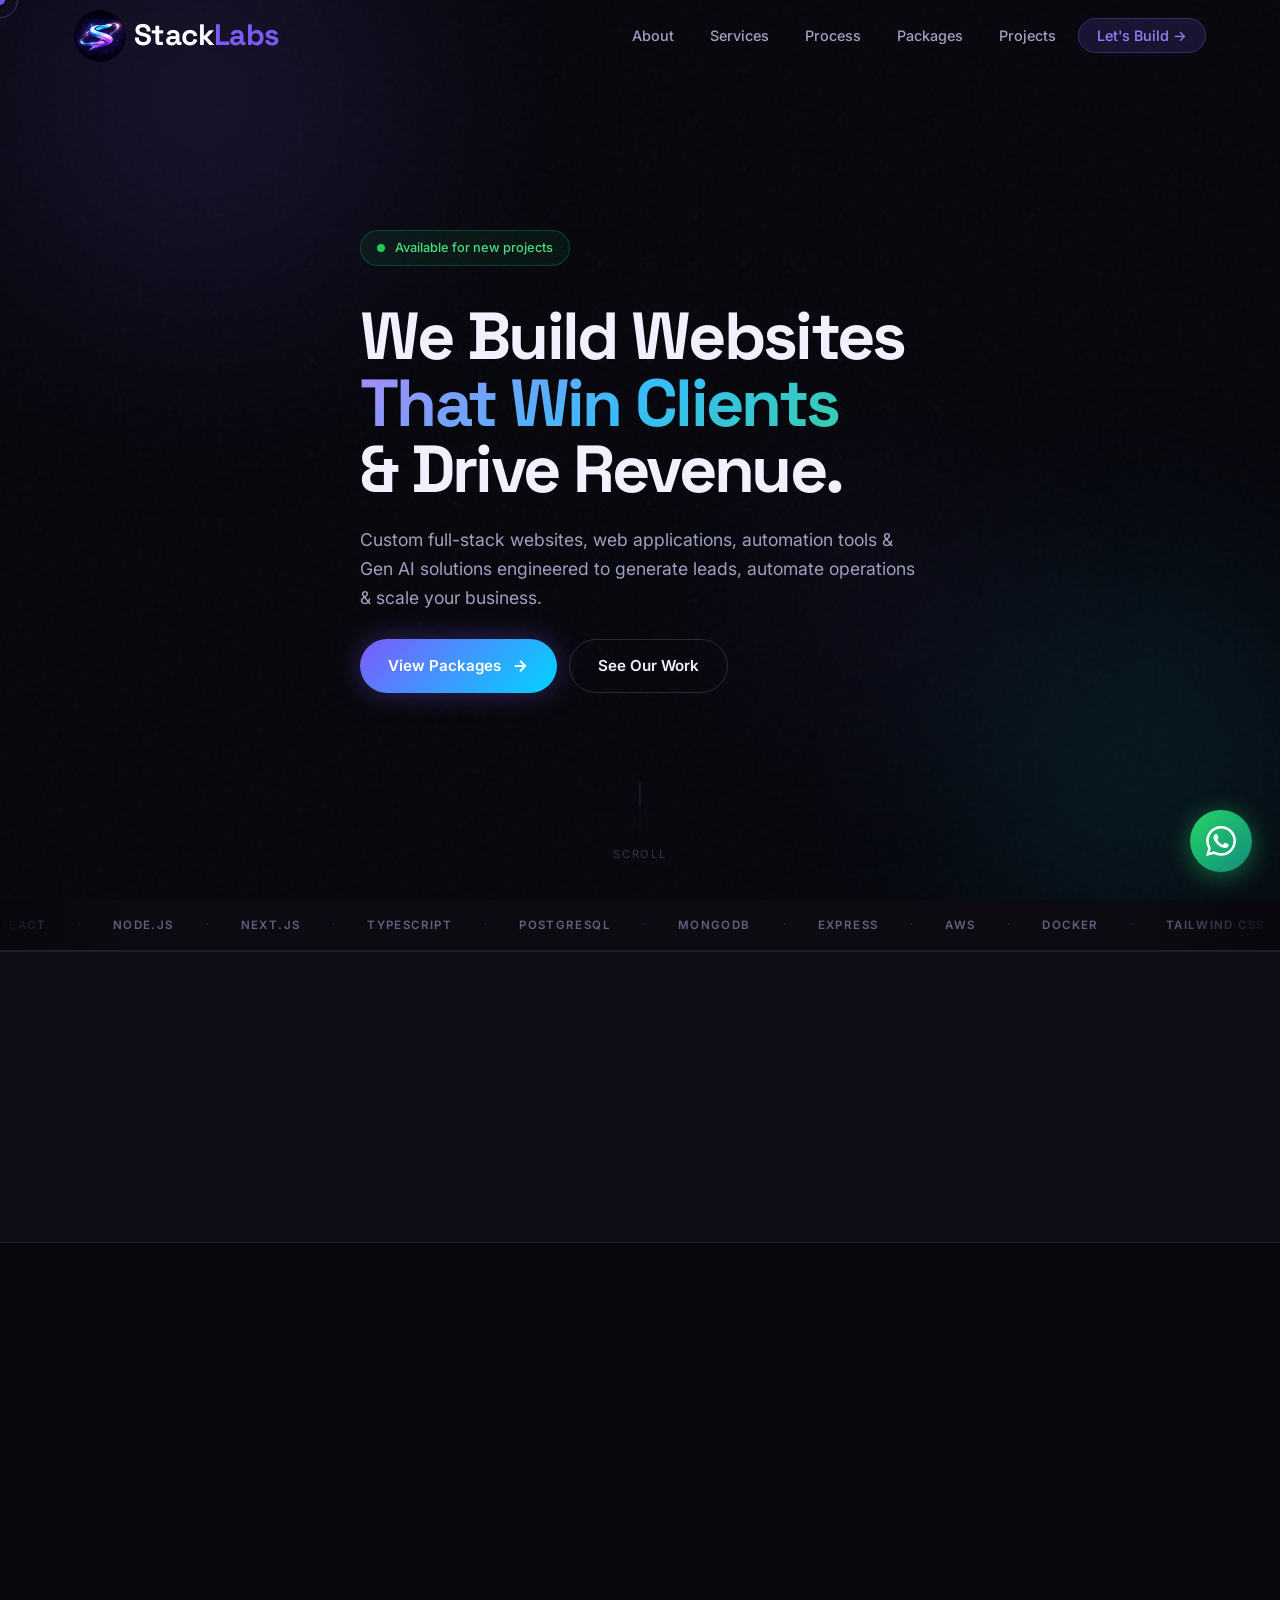
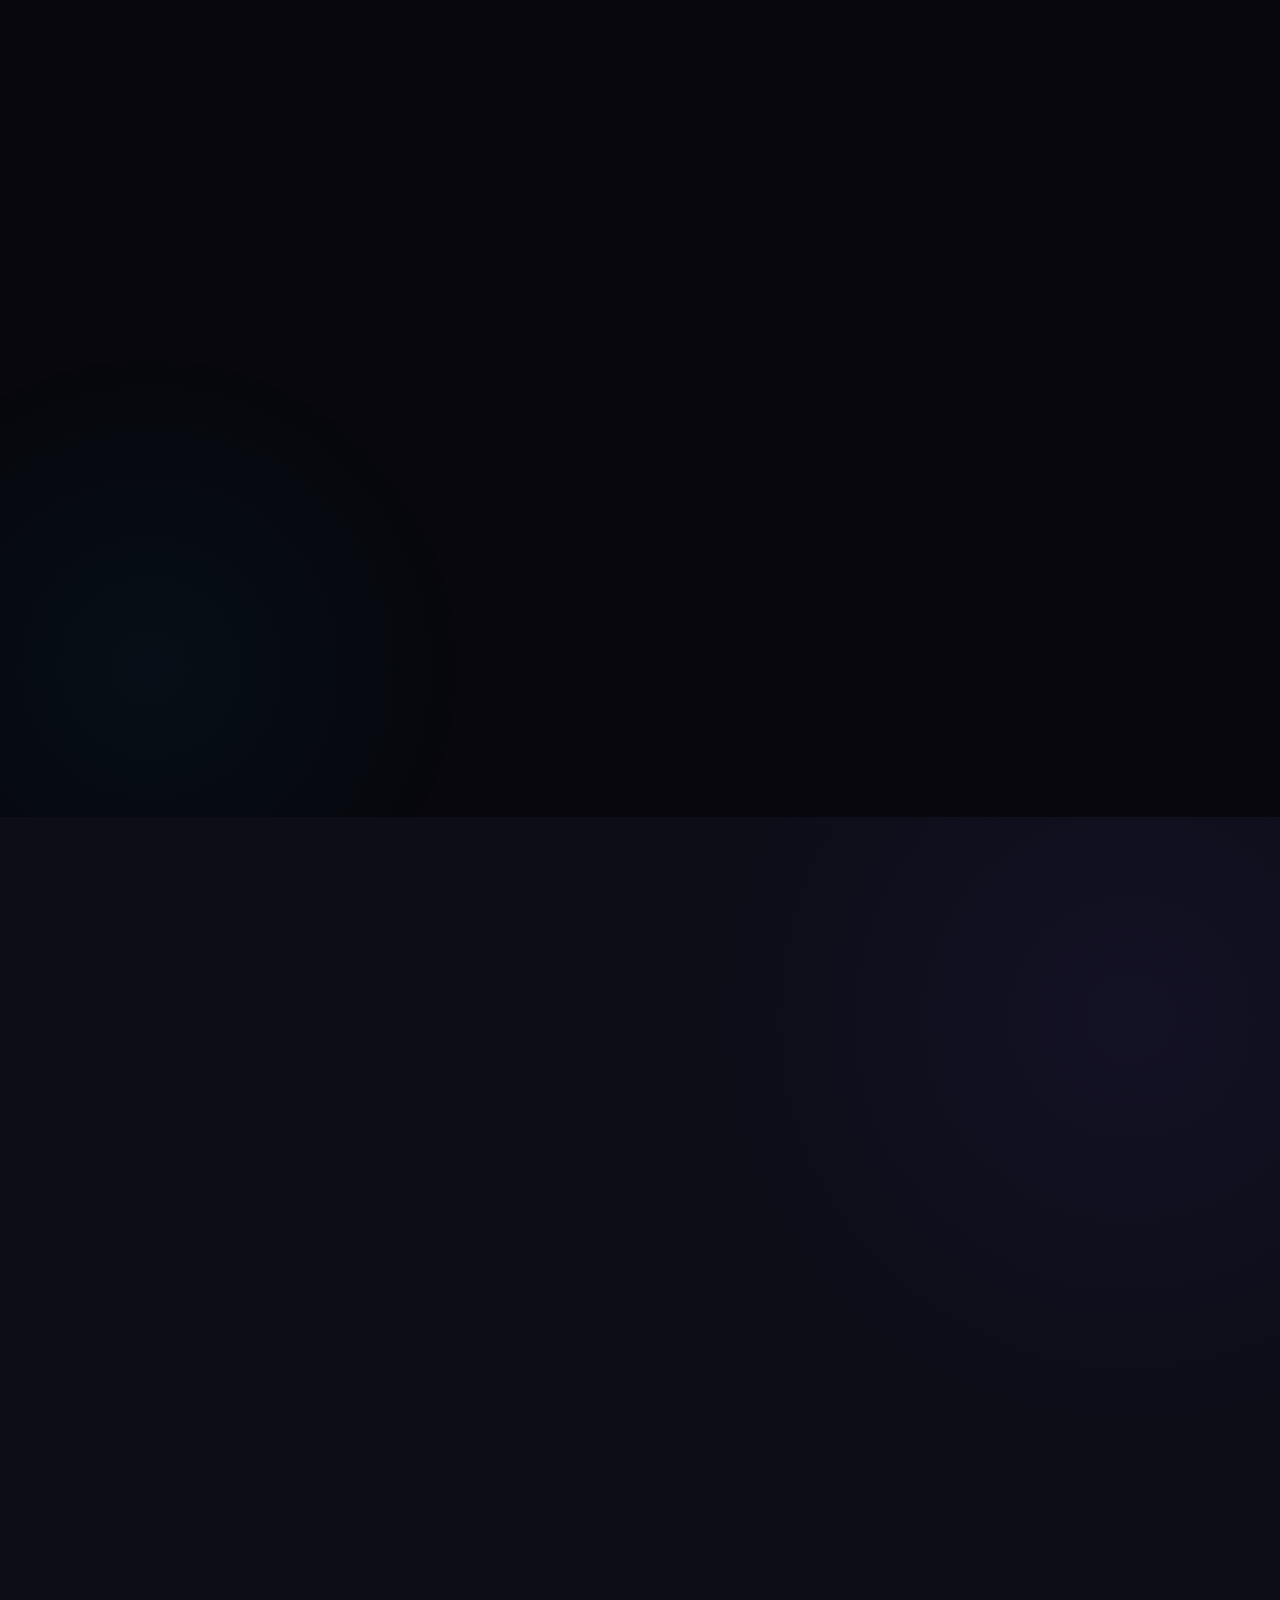
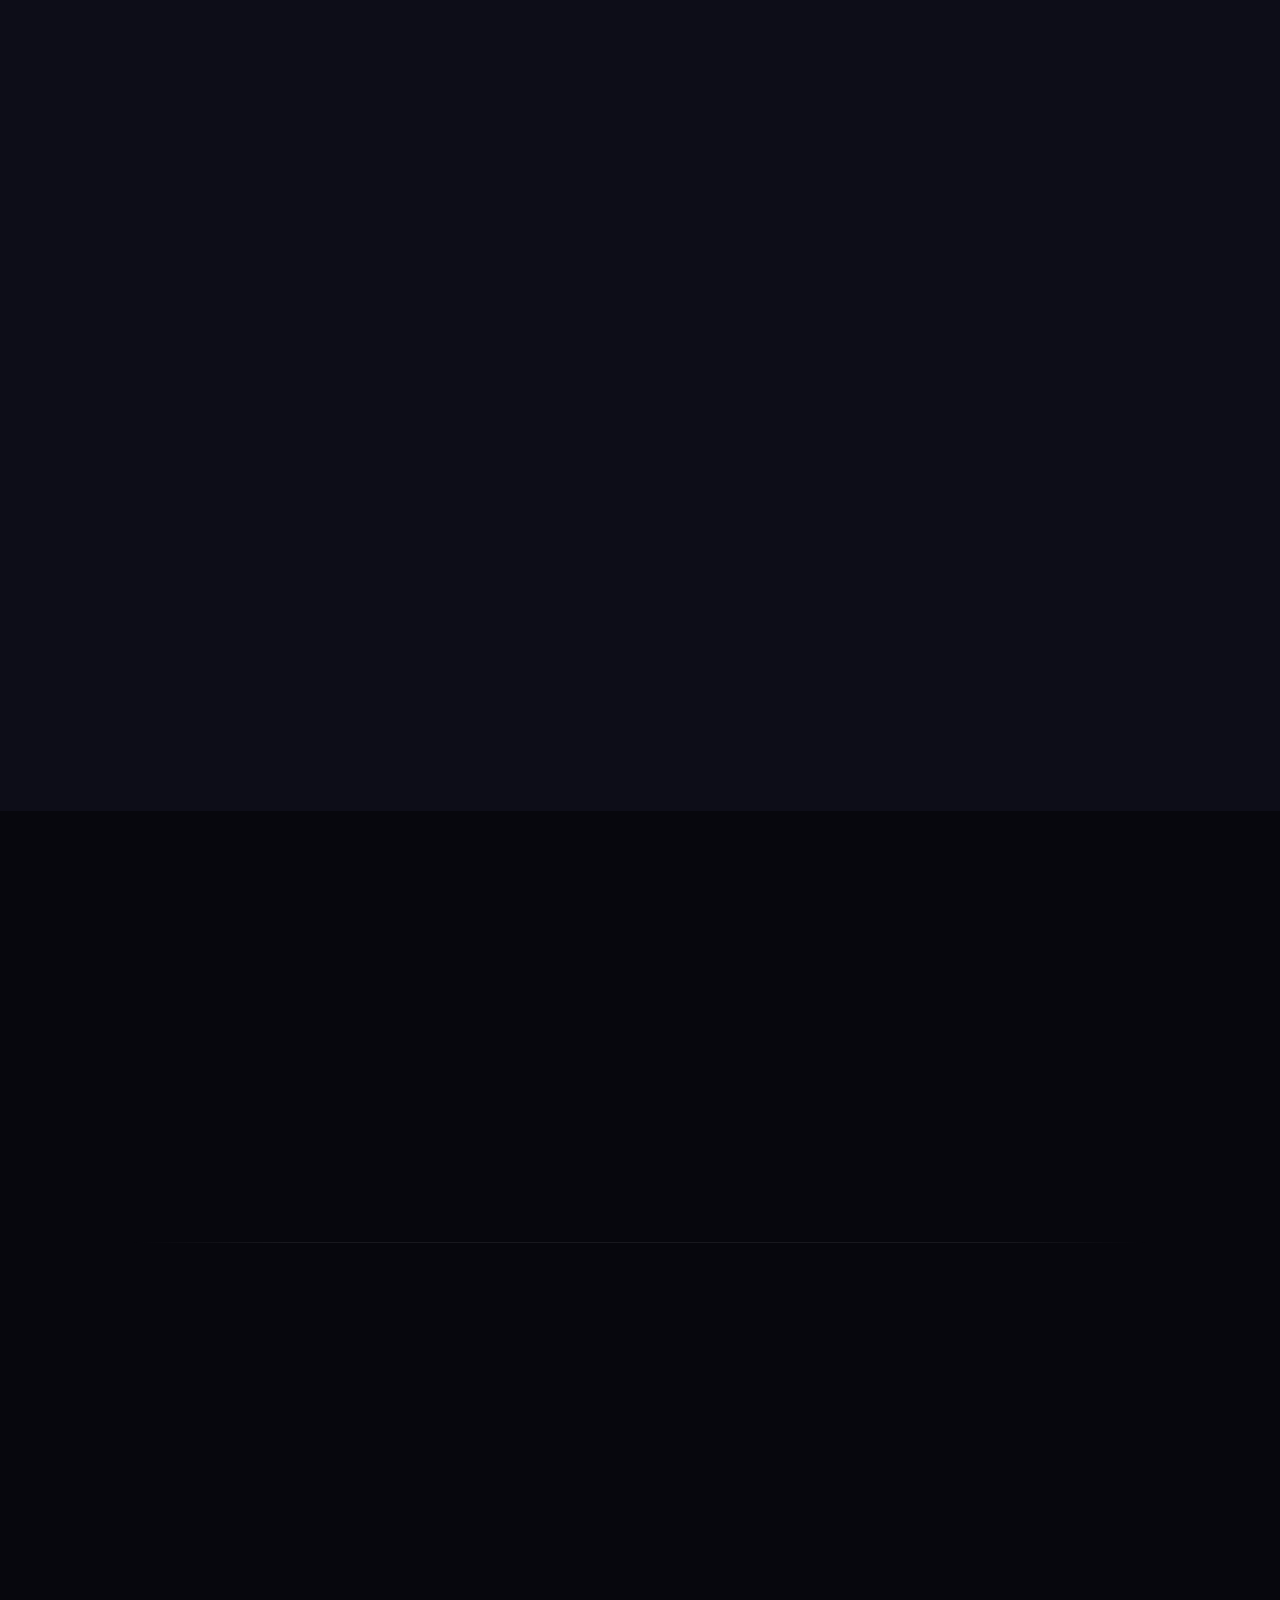
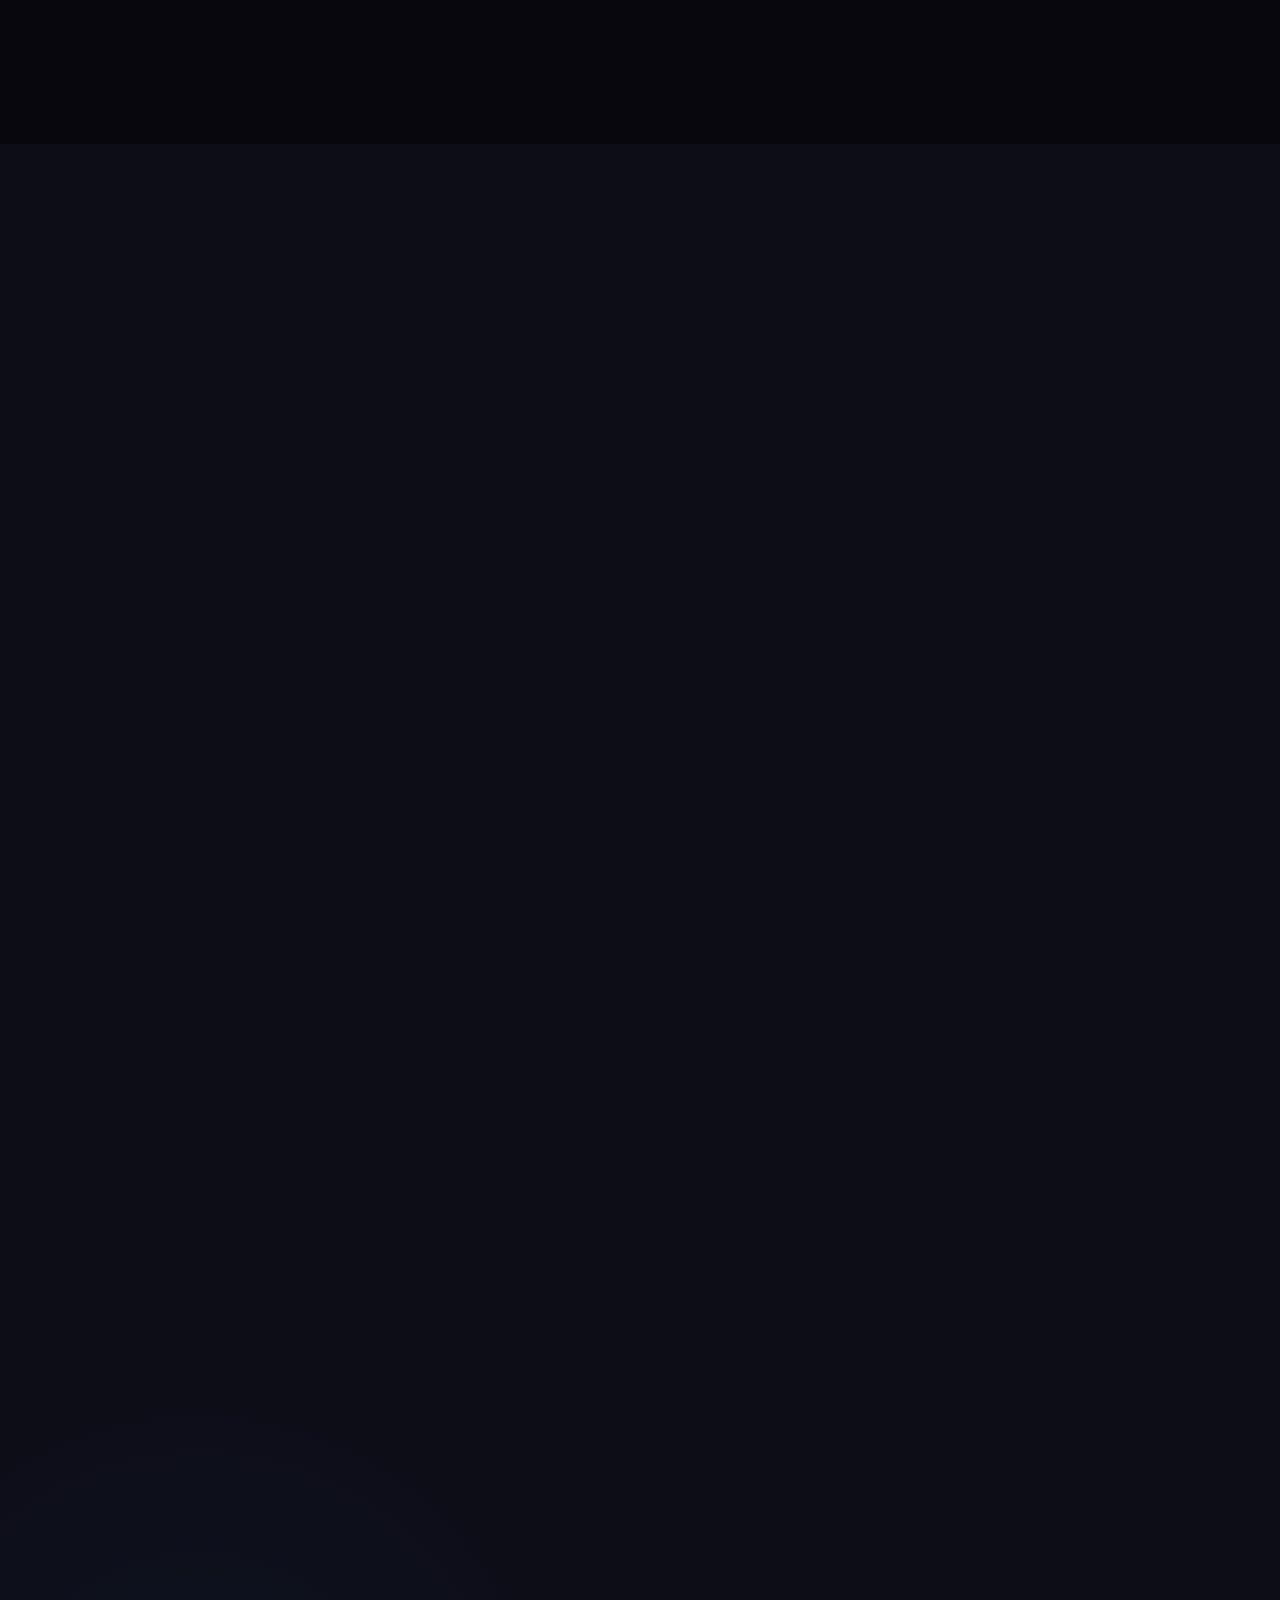
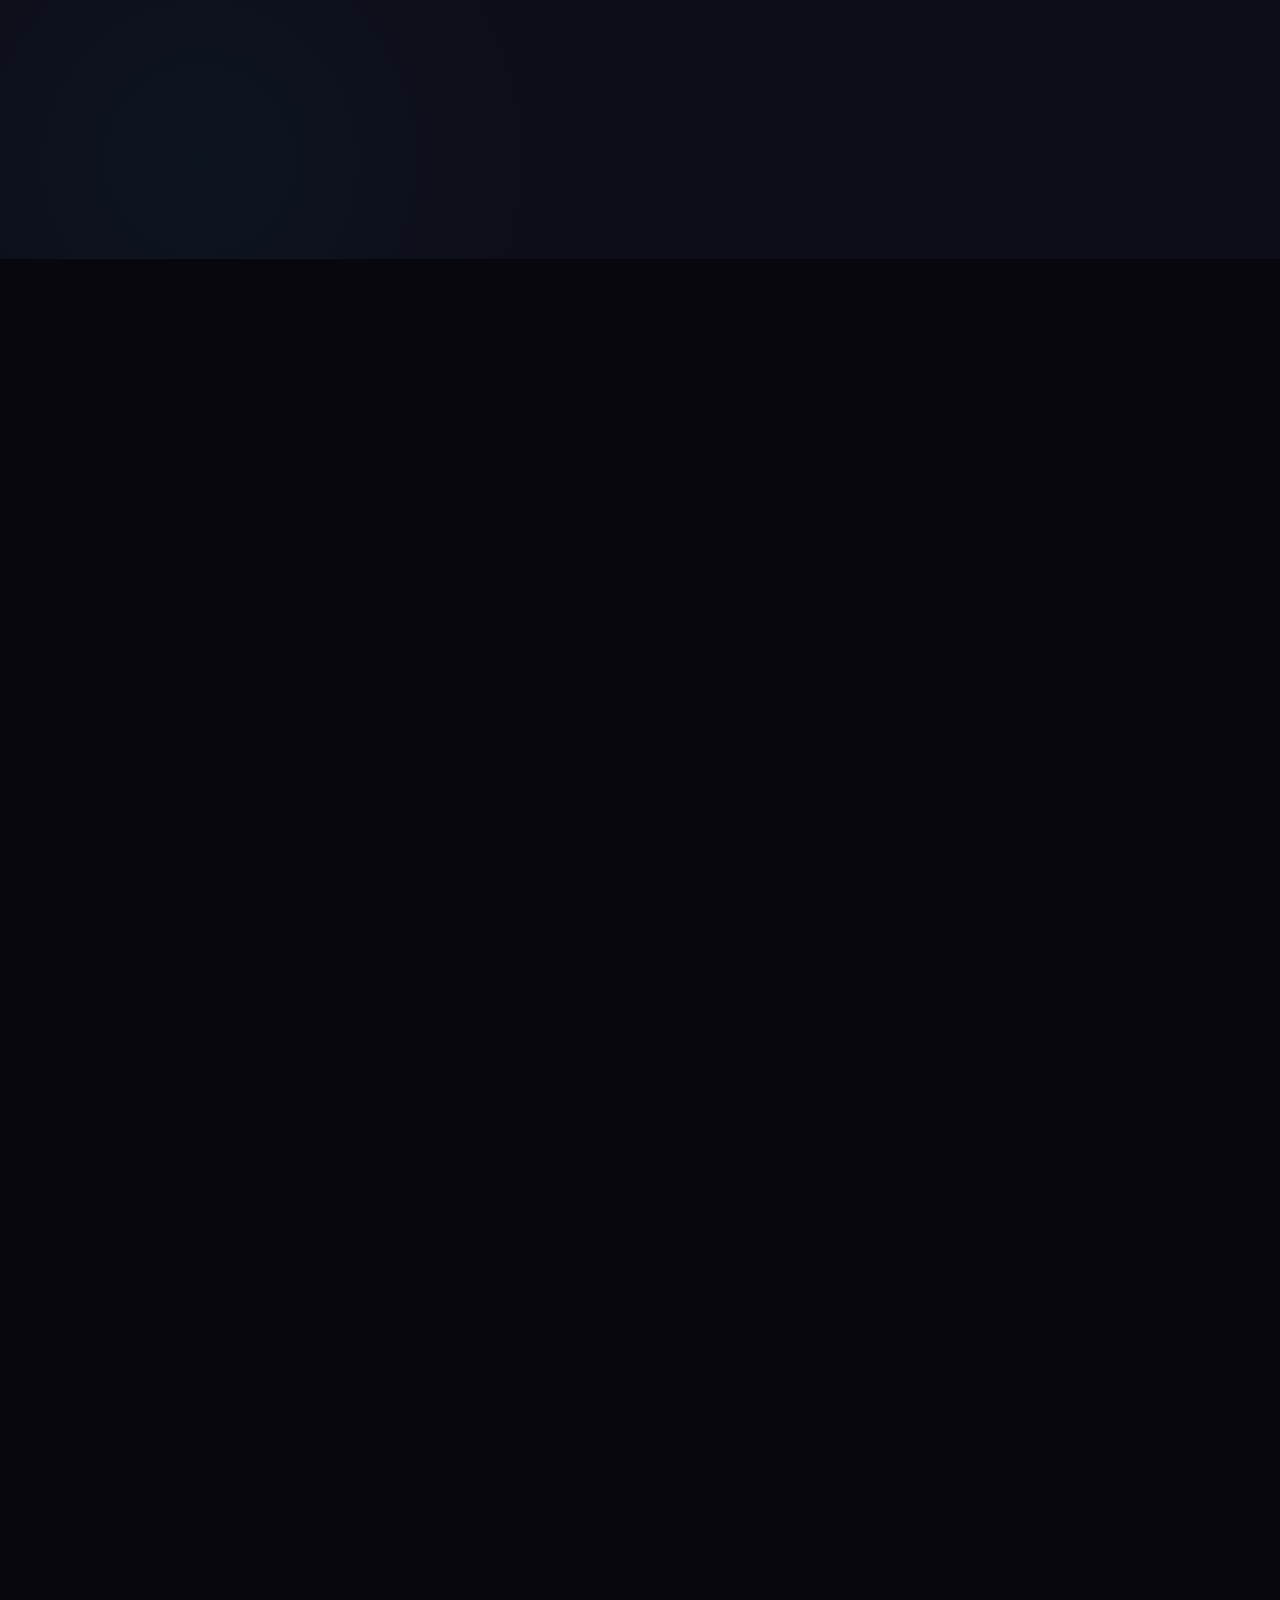
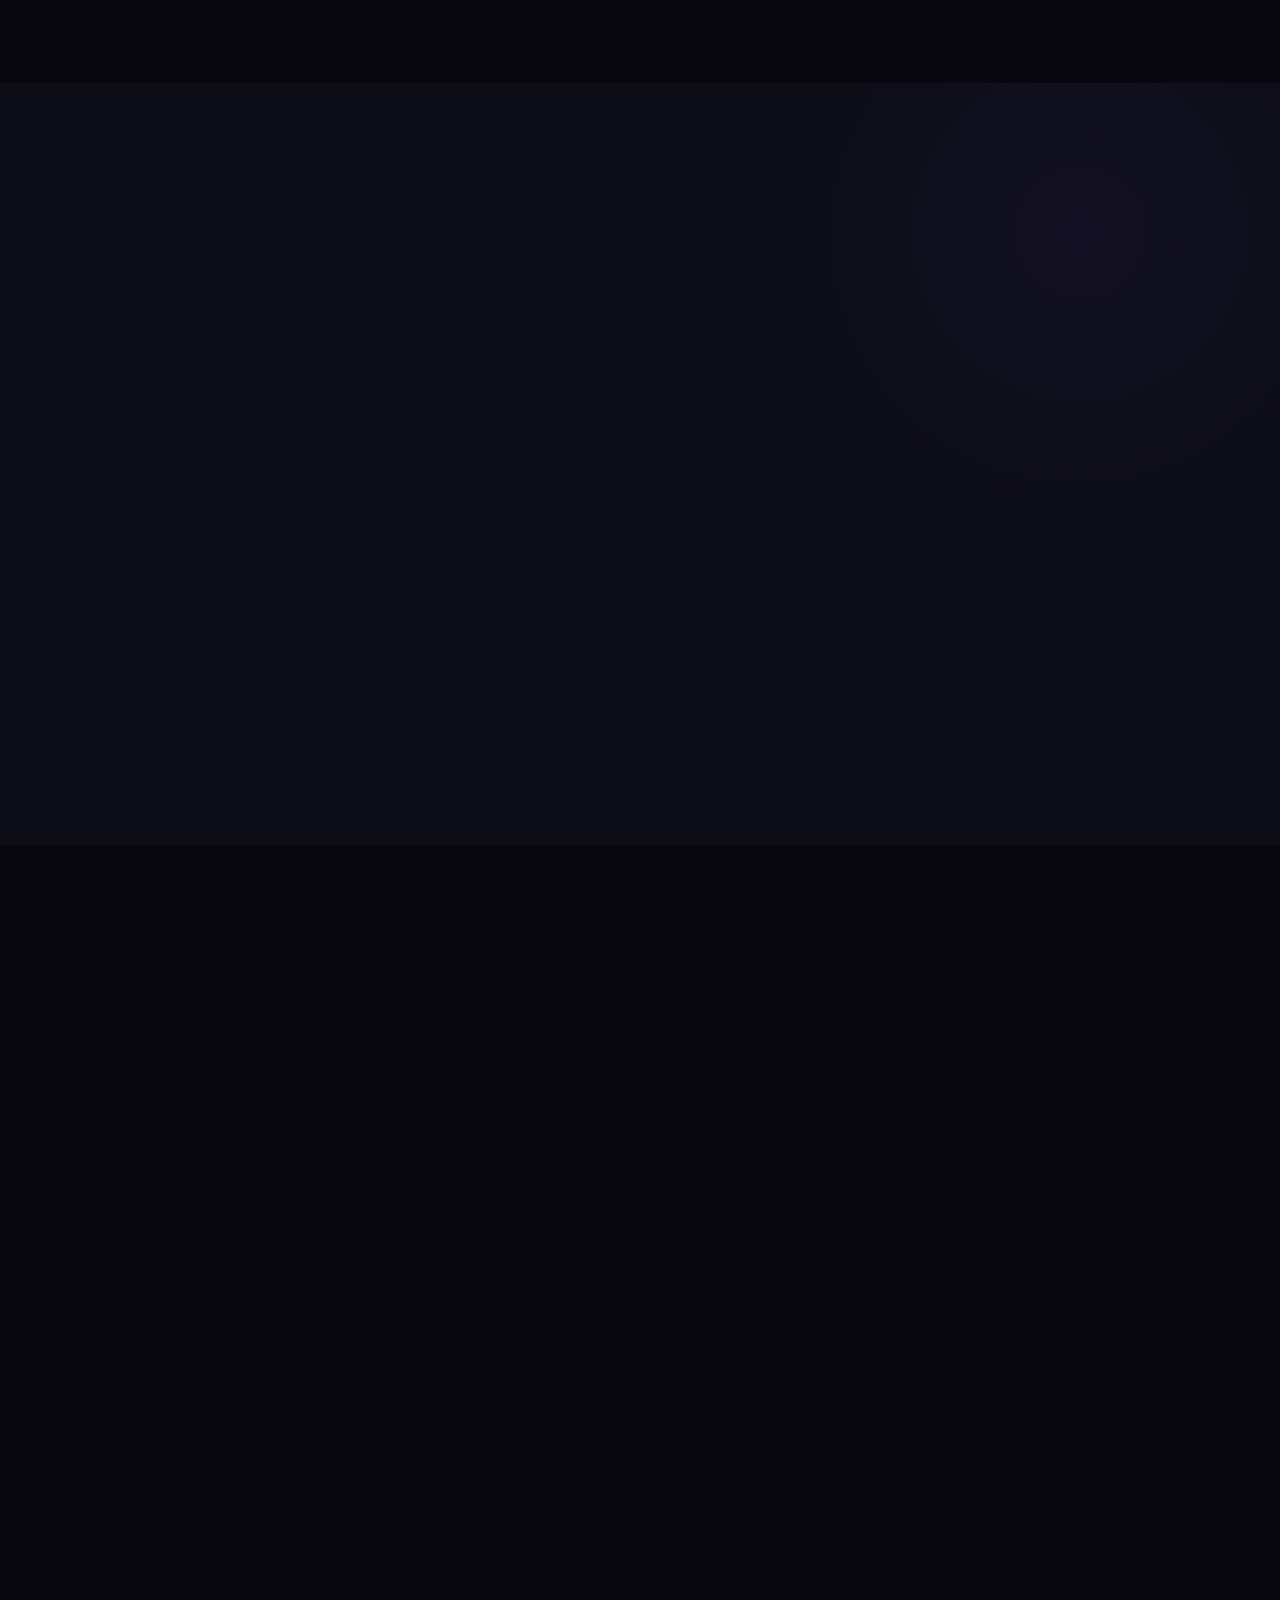
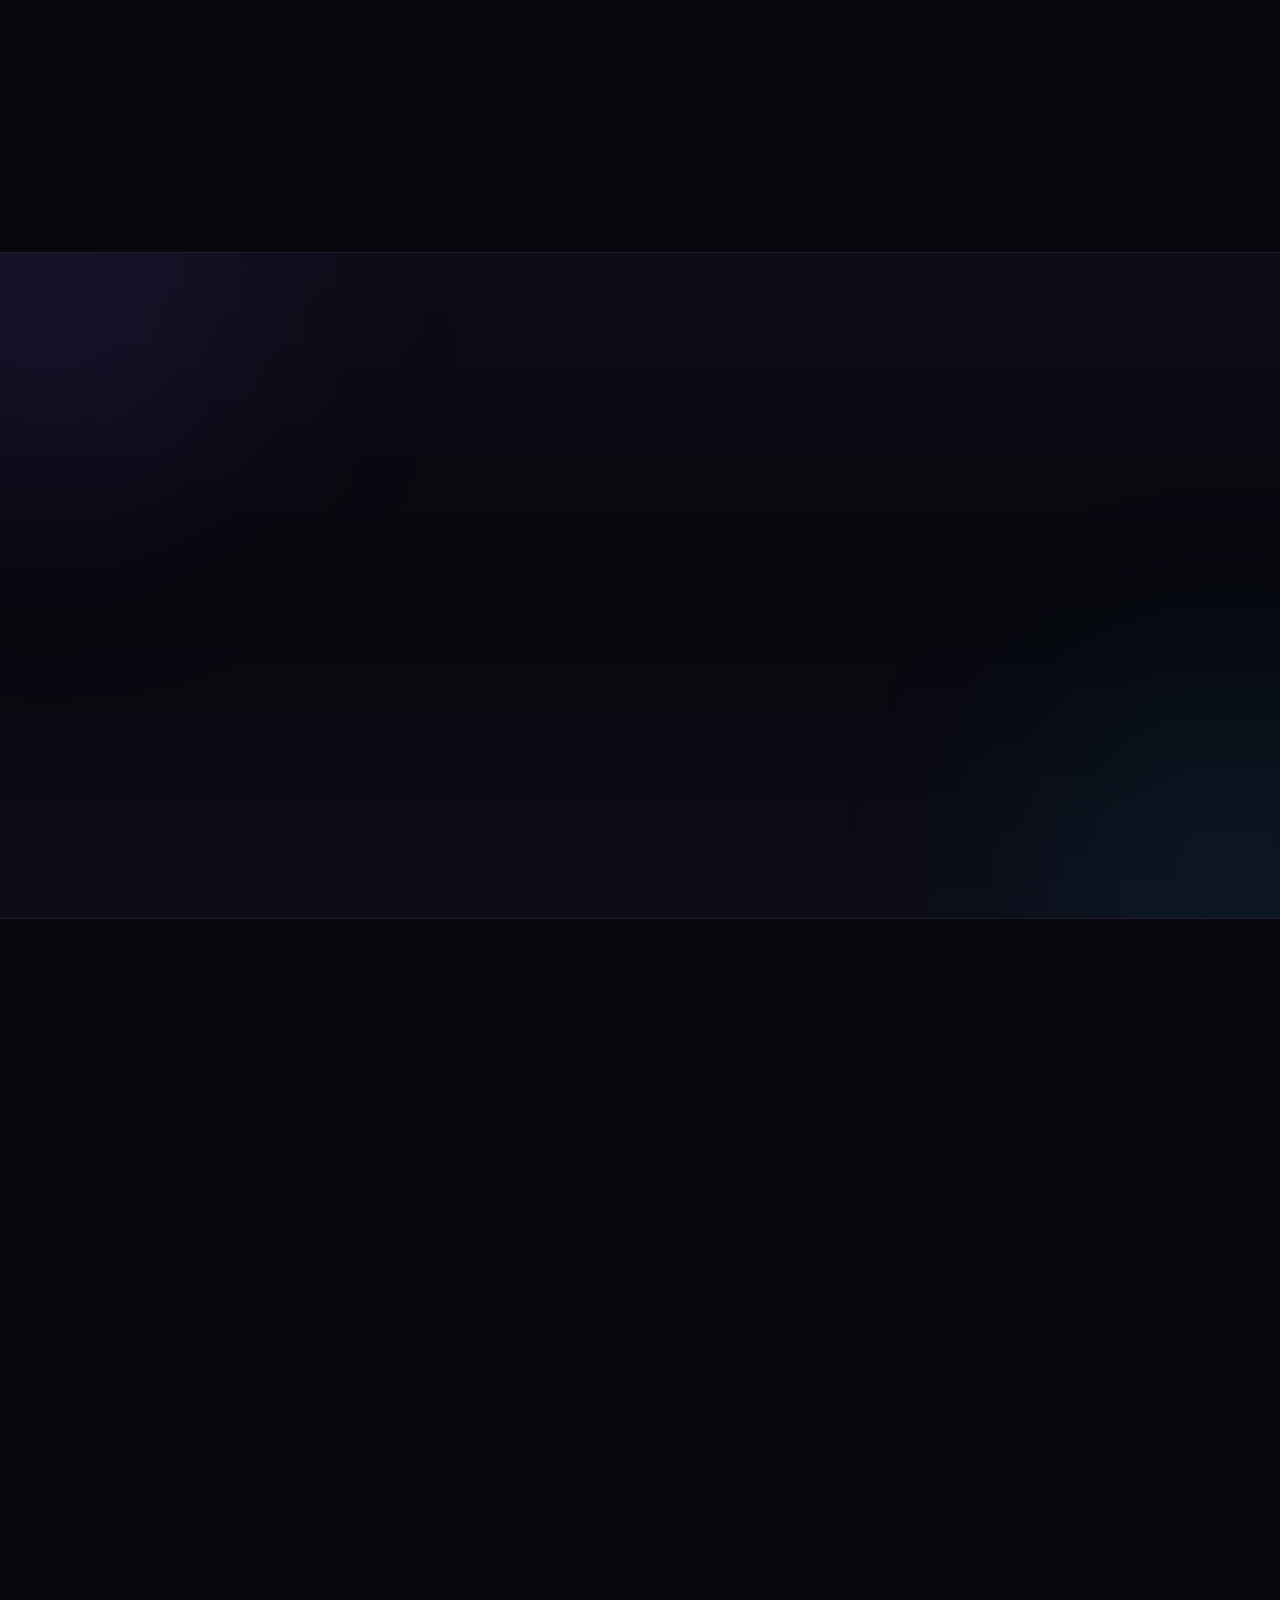
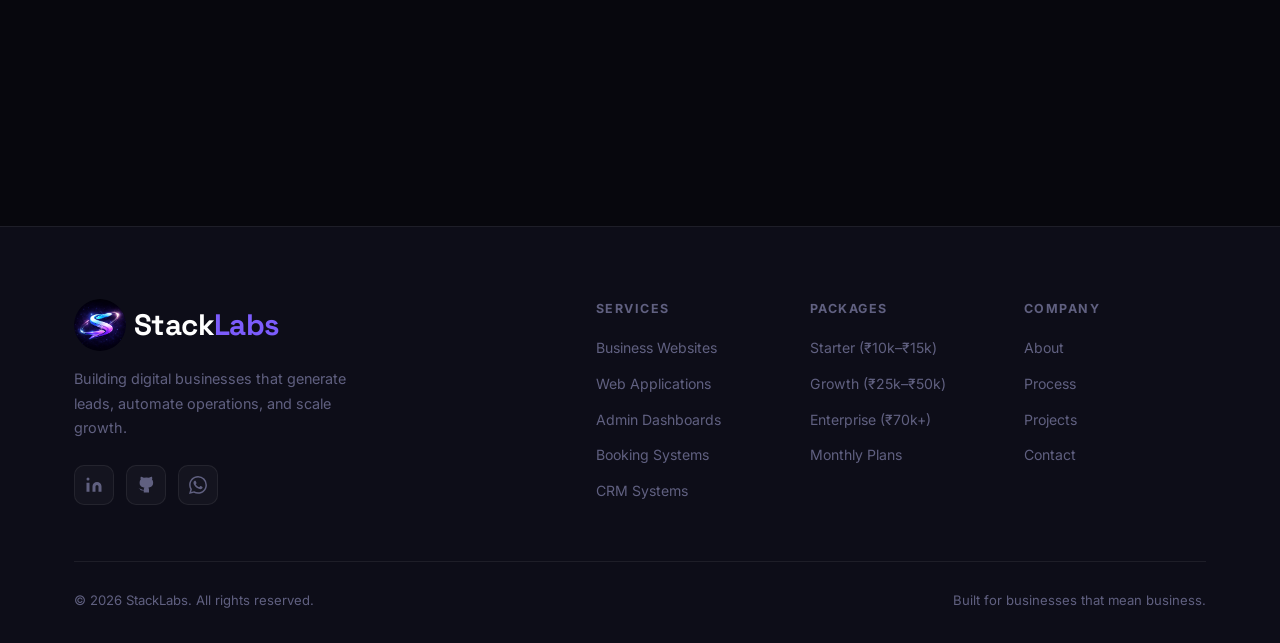
==== commit dbabe8bc: "first commit 1888weq13" ====
--- a/index.html
+++ b/index.html
@@ -5,9 +5,9 @@
   <meta name="viewport" content="width=device-width, initial-scale=1.0, viewport-fit=cover" />
 
   <!-- ===== PRIMARY SEO META TAGS ===== -->
-  <title>StackLabs | Software & Website Developer India — Web Apps, Business Applications & Custom Websites</title>
-  <meta name="description" content="StackLabs is a professional software & website developer in India. We build custom websites, web applications, business software, admin dashboards & CRM systems that generate leads and grow your business. Starting at ₹10,000." />
-  <meta name="keywords" content="website developer, website developer India, web developer India, hire website developer, professional website developer, website development company India, custom website development, full stack developer India, web development company, website designer developer, freelance web developer India, website developer near me, business website developer, web application developer India, affordable website developer India, best website developer India, website developer for small business, StackLabs, web developer, website design and development, React developer India, Node.js developer India, software developer India, software development company India, hire software developer India, custom software development India, business application developer India, business software development, web app development company India, web application development India, SaaS developer India, enterprise software developer India, startup software developer India, MVP developer India, mobile web app developer, progressive web app developer India, software engineer India, IT company India, software solution provider India, application developer India, custom web application development, online business software, business automation software India, CRM software developer India, ERP developer India, admin panel developer India, dashboard developer India, booking system developer India, ecommerce developer India, React developer India, Node.js developer India, Next.js developer India, full stack web developer India, MERN stack developer India, backend developer India, API developer India, database developer India, cloud application developer India, affordable software developer India, best software developer India" />
+  <title>StackLabs | Software & Website Developer India — Web Apps, Automation Tools & Gen AI Solutions</title>
+  <meta name="description" content="StackLabs is a professional software & website developer in India. We build custom websites, web applications, business software, custom automation tools & Gen AI solutions that generate leads and grow your business. Starting at ₹10,000." />
+  <meta name="keywords" content="website developer, website developer India, web developer India, hire website developer, professional website developer, website development company India, custom website development, full stack developer India, web development company, website designer developer, freelance web developer India, website developer near me, business website developer, web application developer India, affordable website developer India, best website developer India, website developer for small business, StackLabs, web developer, website design and development, React developer India, Node.js developer India, software developer India, software development company India, hire software developer India, custom software development India, business application developer India, business software development, web app development company India, web application development India, SaaS developer India, enterprise software developer India, startup software developer India, MVP developer India, mobile web app developer, progressive web app developer India, software engineer India, IT company India, software solution provider India, application developer India, custom web application development, online business software, business automation software India, CRM software developer India, ERP developer India, admin panel developer India, dashboard developer India, booking system developer India, ecommerce developer India, React developer India, Node.js developer India, Next.js developer India, full stack web developer India, MERN stack developer India, backend developer India, API developer India, database developer India, cloud application developer India, affordable software developer India, best software developer India, automation tools developer India, custom automation tools India, Gen AI solutions India, generative AI developer India, AI solutions India, LLM developer India, GPT developer India, AI chatbot developer India, AI application development India, workflow automation India, business process automation India, AI integration India" />
   <meta name="category" content="Software Development, Web Development, Business Applications" />
   <meta name="classification" content="Business/Technology" />
   <meta name="subject" content="Software Development, Website Development, Web Application Development, Business Application Development" />
@@ -26,8 +26,8 @@
   <!-- ===== OPEN GRAPH (Facebook / LinkedIn / WhatsApp) ===== -->
   <meta property="og:type" content="website" />
   <meta property="og:site_name" content="StackLabs" />
-  <meta property="og:title" content="StackLabs | Software & Website Developer India — Web Apps & Business Applications" />
-  <meta property="og:description" content="Professional software & website developer in India. Custom websites, web applications, business software, admin dashboards & CRM systems starting at ₹10,000." />
+  <meta property="og:title" content="StackLabs | Software & Website Developer India — Web Apps, Automation Tools & Gen AI Solutions" />
+  <meta property="og:description" content="Professional software & website developer in India. Custom websites, web applications, custom automation tools & Gen AI solutions starting at ₹10,000." />
   <meta property="og:url" content="https://stacklabs.in/" />
   <meta property="og:image" content="https://stacklabs.in/public/logo.png" />
   <meta property="og:image:alt" content="StackLabs — Website Developer India" />
@@ -106,7 +106,7 @@
       </h1>
 
       <p class="hero-subtitle">
-        Custom full-stack websites, web applications, and admin dashboards<br class="desktop-break" />
+        Custom full-stack websites, web applications, automation tools &amp; Gen AI solutions<br class="desktop-break" />
         engineered to generate leads, automate operations &amp; scale your business.
       </p>
 
@@ -146,6 +146,10 @@
         <span>Redis</span><span class="mx">·</span>
         <span>GraphQL</span><span class="mx">·</span>
         <span>REST APIs</span><span class="mx">·</span>
+        <span>GPT-4</span><span class="mx">·</span>
+        <span>LangChain</span><span class="mx">·</span>
+        <span>Gen AI</span><span class="mx">·</span>
+        <span>Python</span><span class="mx">·</span>
       </div>
       <div class="marquee-inner" aria-hidden="true">
         <span>React</span><span class="mx">·</span>
@@ -162,6 +166,10 @@
         <span>Redis</span><span class="mx">·</span>
         <span>GraphQL</span><span class="mx">·</span>
         <span>REST APIs</span><span class="mx">·</span>
+        <span>GPT-4</span><span class="mx">·</span>
+        <span>LangChain</span><span class="mx">·</span>
+        <span>Gen AI</span><span class="mx">·</span>
+        <span>Python</span><span class="mx">·</span>
       </div>
     </div>
     <div class="marquee-fade marquee-right"></div>
@@ -224,7 +232,7 @@
       <div class="about-content reveal-right">
         <div class="section-tag">About Us</div>
         <h2 class="section-title">We Don't Just Build Websites.<br><span class="text-gradient">We Build Business Engines.</span></h2>
-        <p class="about-text">We're a senior full-stack development team specialising in business-critical web solutions. We help businesses capture more leads, automate their workflows, and sell online — through custom-built, high-performance web applications.</p>
+        <p class="about-text">We're a senior full-stack development team specialising in business-critical web solutions, custom automation tools, and generative AI applications. We help businesses capture more leads, automate their workflows, and sell online — through custom-built, high-performance web applications and intelligent AI-powered systems.</p>
         <p class="about-text">Unlike generic freelancers, we bring a <strong>product mindset</strong> to every project. Your website isn't a digital brochure — it's a 24/7 sales and operations engine.</p>
 
         <div class="skills-list">
@@ -316,6 +324,24 @@
           <h3>E-Commerce &amp; Payments</h3>
           <p>Online stores and order systems with product management, tracking, and Razorpay / Stripe integration.</p>
           <div class="service-tags"><span>Razorpay</span><span>Stripe</span><span>Auto Invoice</span></div>
+        </div>
+
+        <div class="service-card reveal-up" style="--d:480ms">
+          <div class="service-icon-wrap">
+            <svg viewBox="0 0 24 24" fill="none" stroke="currentColor" stroke-width="1.5"><path d="M12 2v4M12 18v4M4.93 4.93l2.83 2.83M16.24 16.24l2.83 2.83M2 12h4M18 12h4M4.93 19.07l2.83-2.83M16.24 7.76l2.83-2.83"/><circle cx="12" cy="12" r="3"/></svg>
+          </div>
+          <h3>Custom Automation Tools</h3>
+          <p>Bespoke automation systems that eliminate repetitive tasks, streamline workflows, and save your team hours every week — fully tailored to your business processes.</p>
+          <div class="service-tags"><span>Workflow</span><span>WhatsApp Bots</span><span>API Triggers</span></div>
+        </div>
+
+        <div class="service-card reveal-up" style="--d:560ms">
+          <div class="service-icon-wrap">
+            <svg viewBox="0 0 24 24" fill="none" stroke="currentColor" stroke-width="1.5"><path d="M9.663 17h4.673M12 3v1M21 7.5l-.707.707M3 7.5l.707.707M21 16.5l-.707-.707M3 16.5l.707-.707M18 12h1M5 12H4"/><path d="M12 6a6 6 0 1 1 0 12 6 6 0 0 1 0-12z"/><path d="M12 9v3l2 2"/></svg>
+          </div>
+          <h3>Gen AI Solutions</h3>
+          <p>Generative AI-powered applications — intelligent chatbots, AI content generators, document processors, and smart assistants built on GPT-4, Gemini &amp; open-source LLMs.</p>
+          <div class="service-tags"><span>GPT-4</span><span>LLM</span><span>AI Agents</span></div>
         </div>
       </div>
     </div>
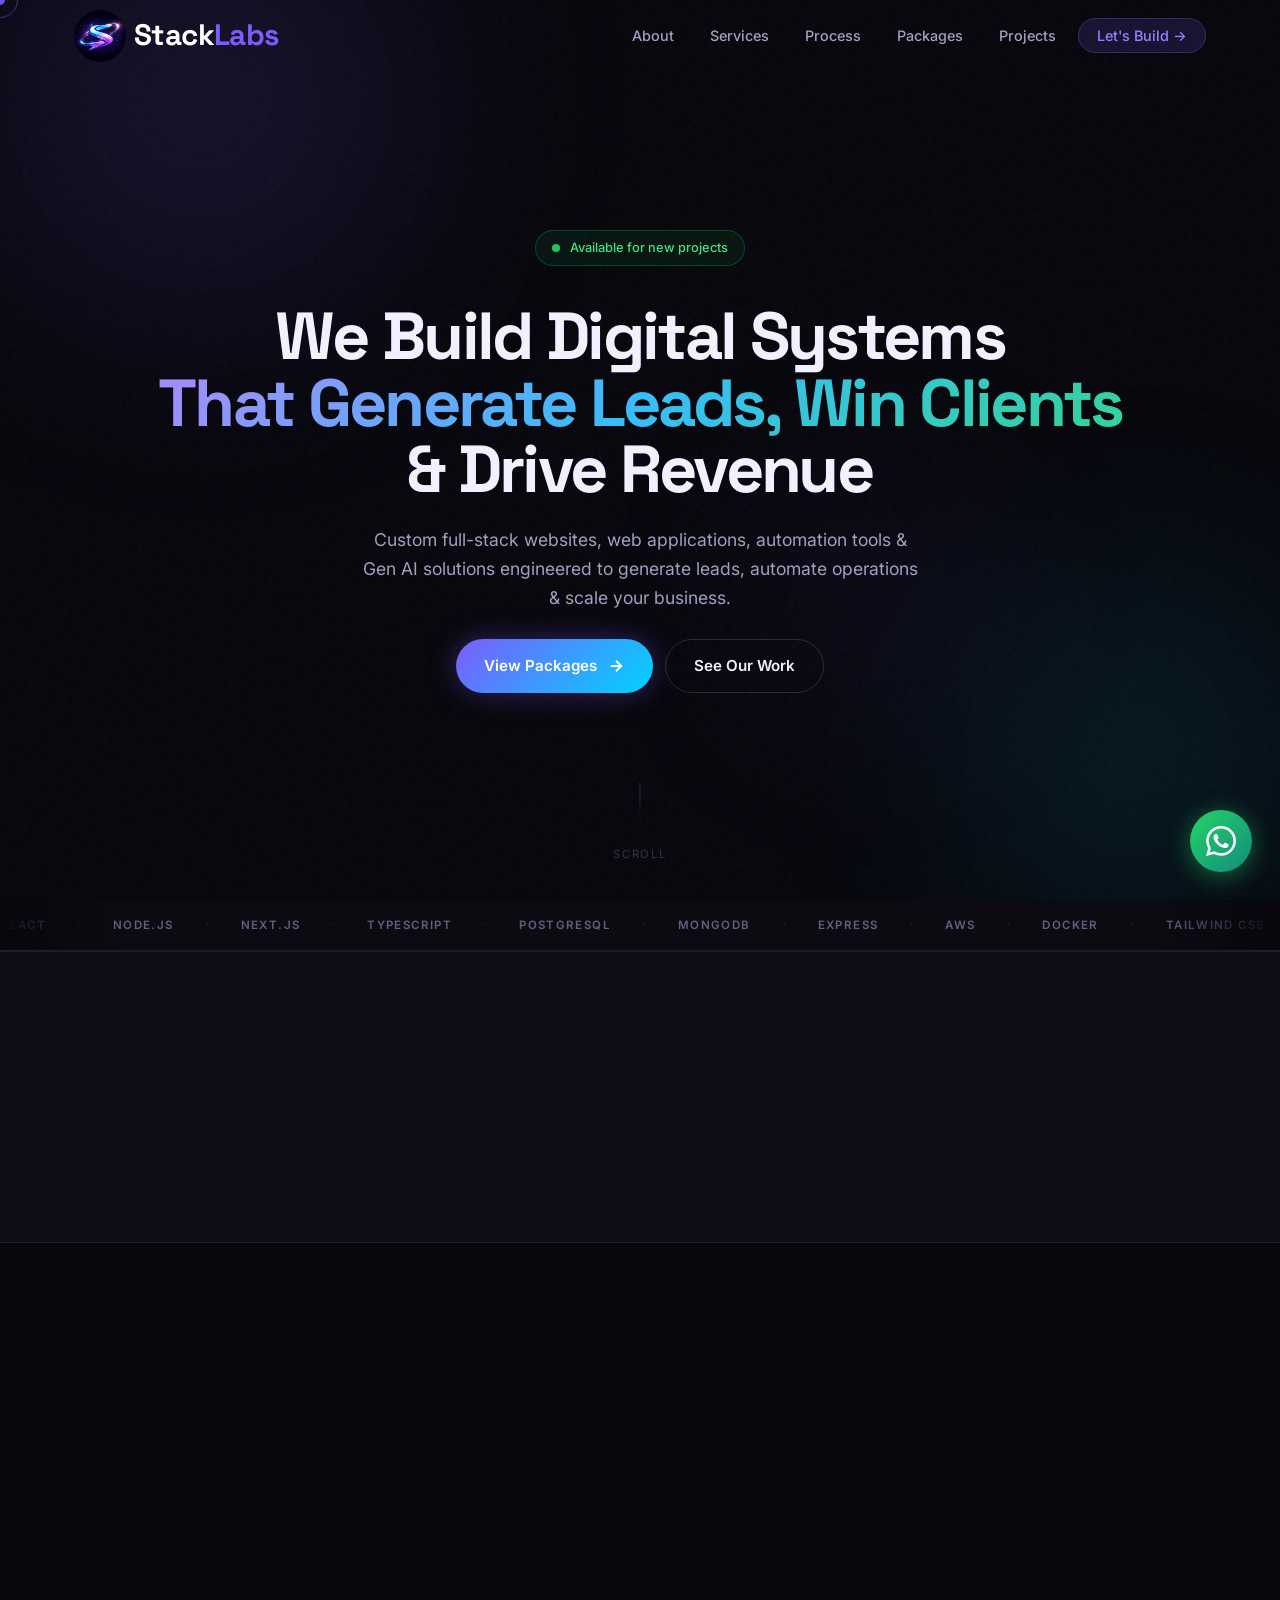
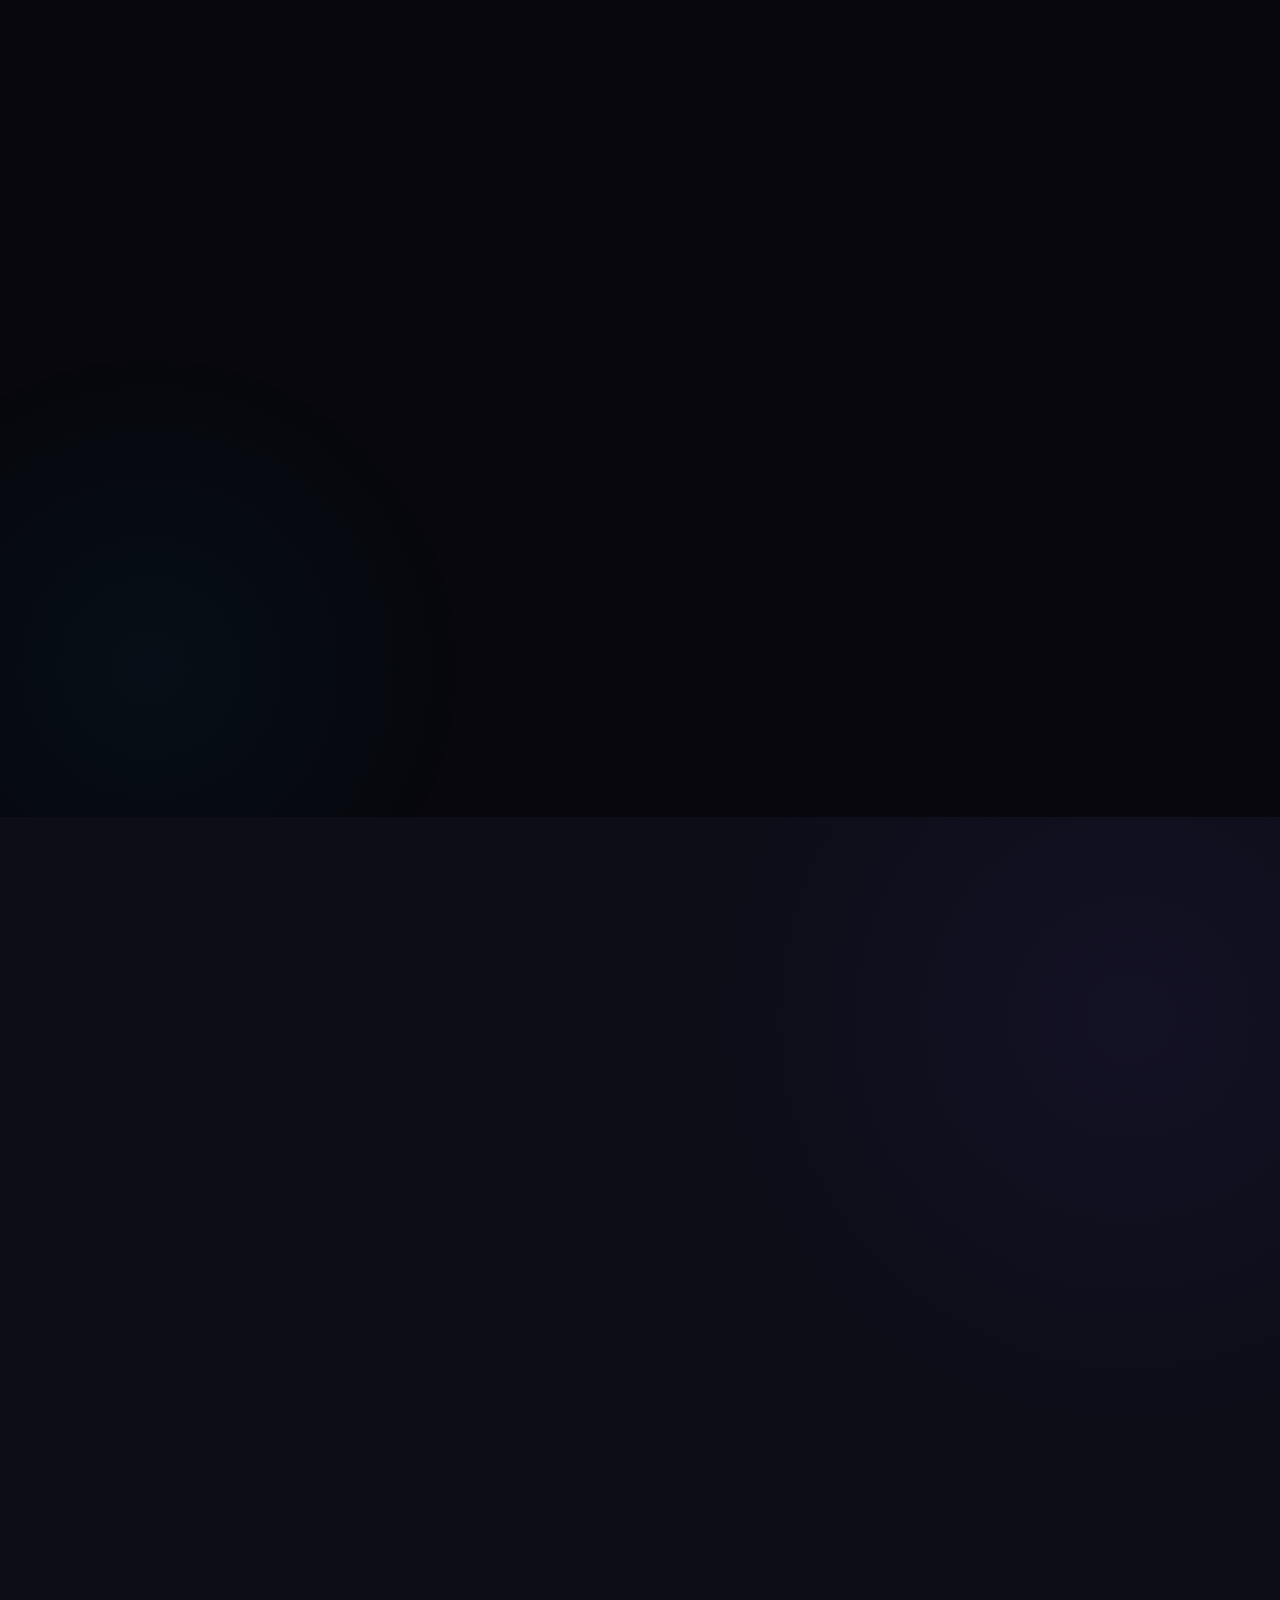
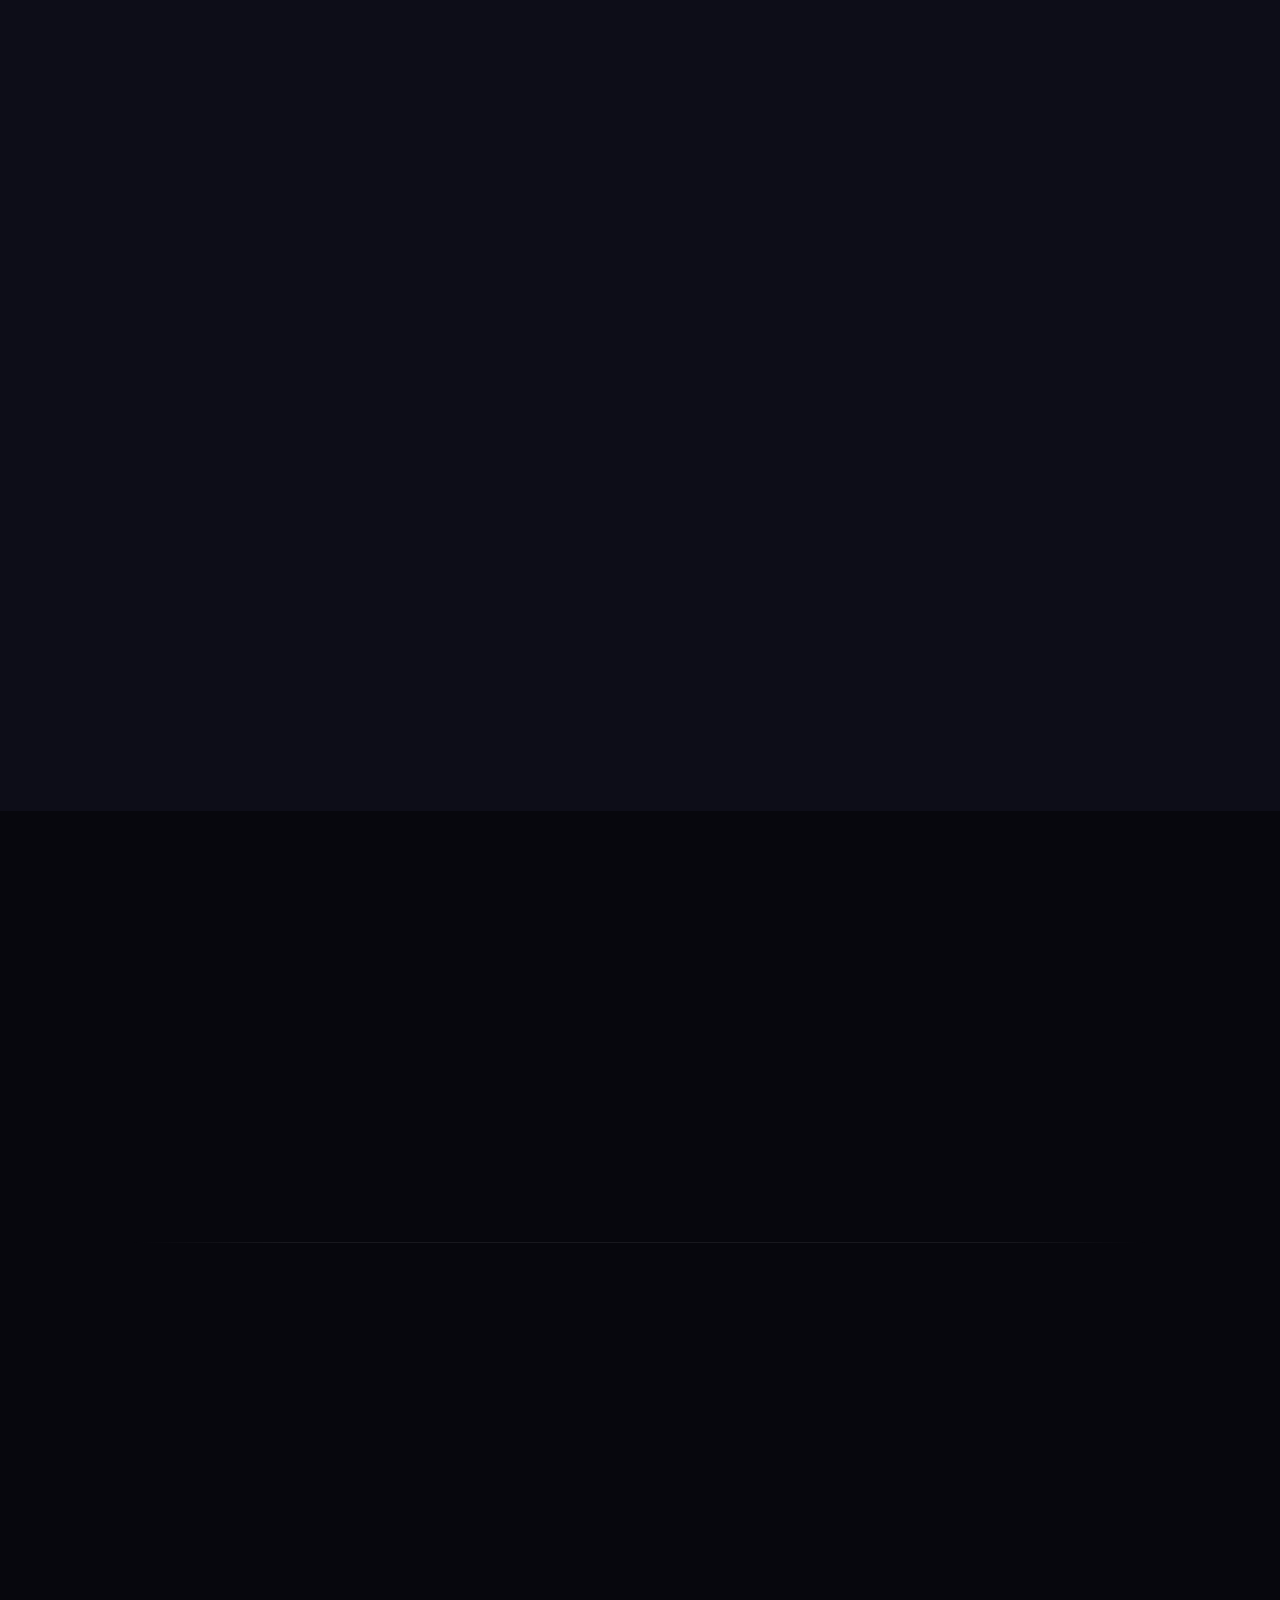
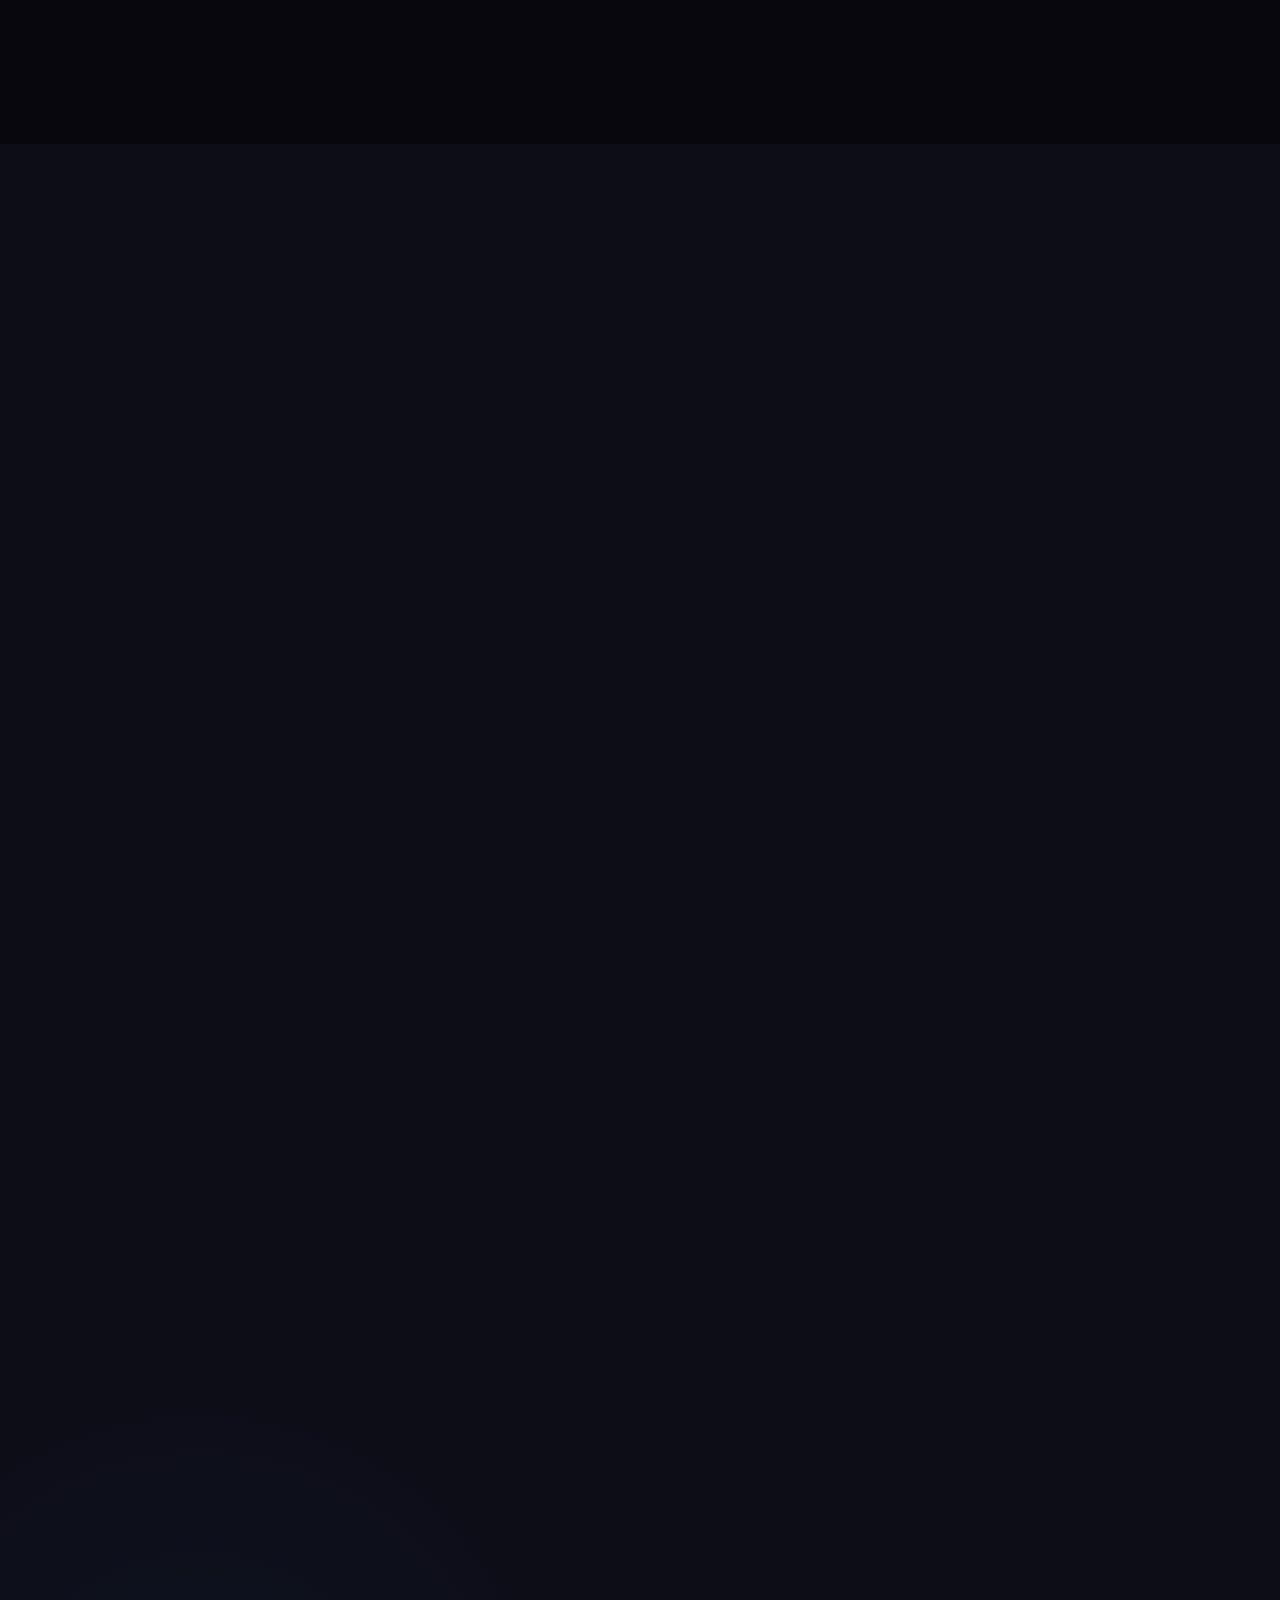
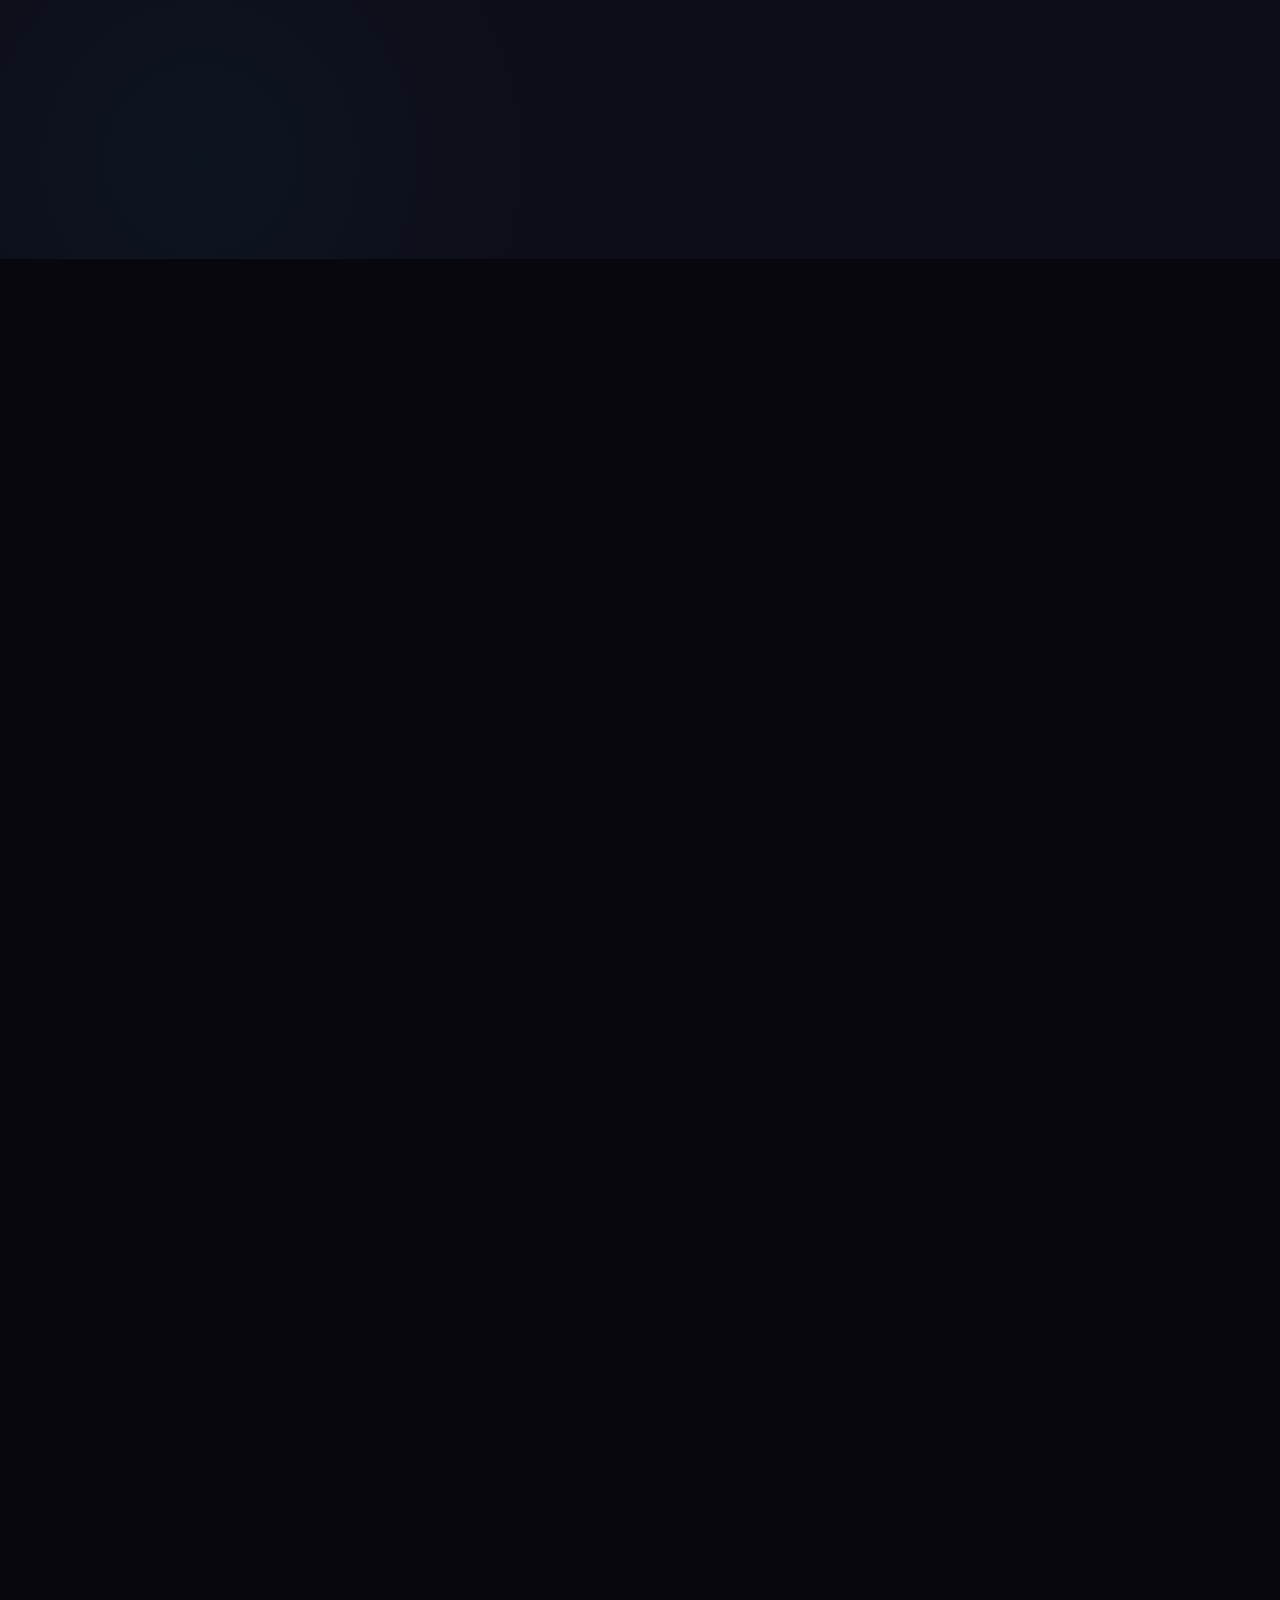
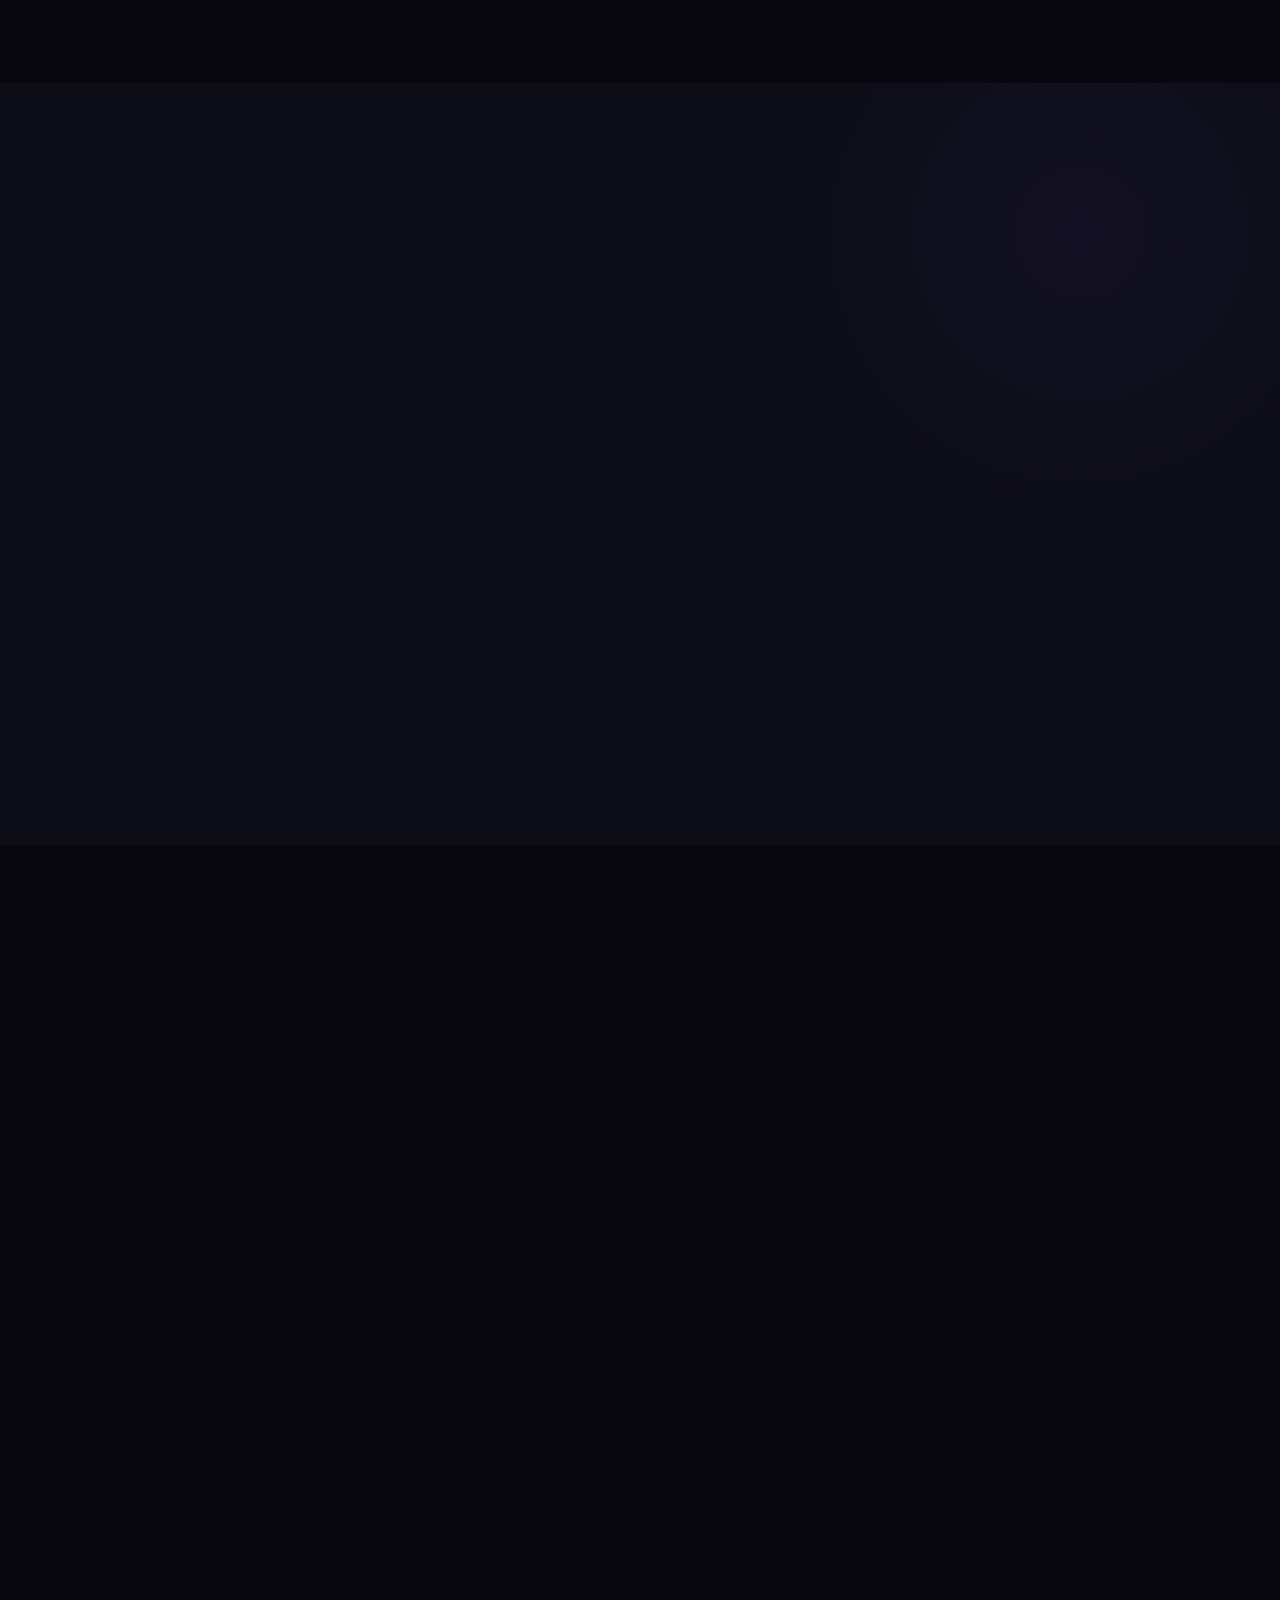
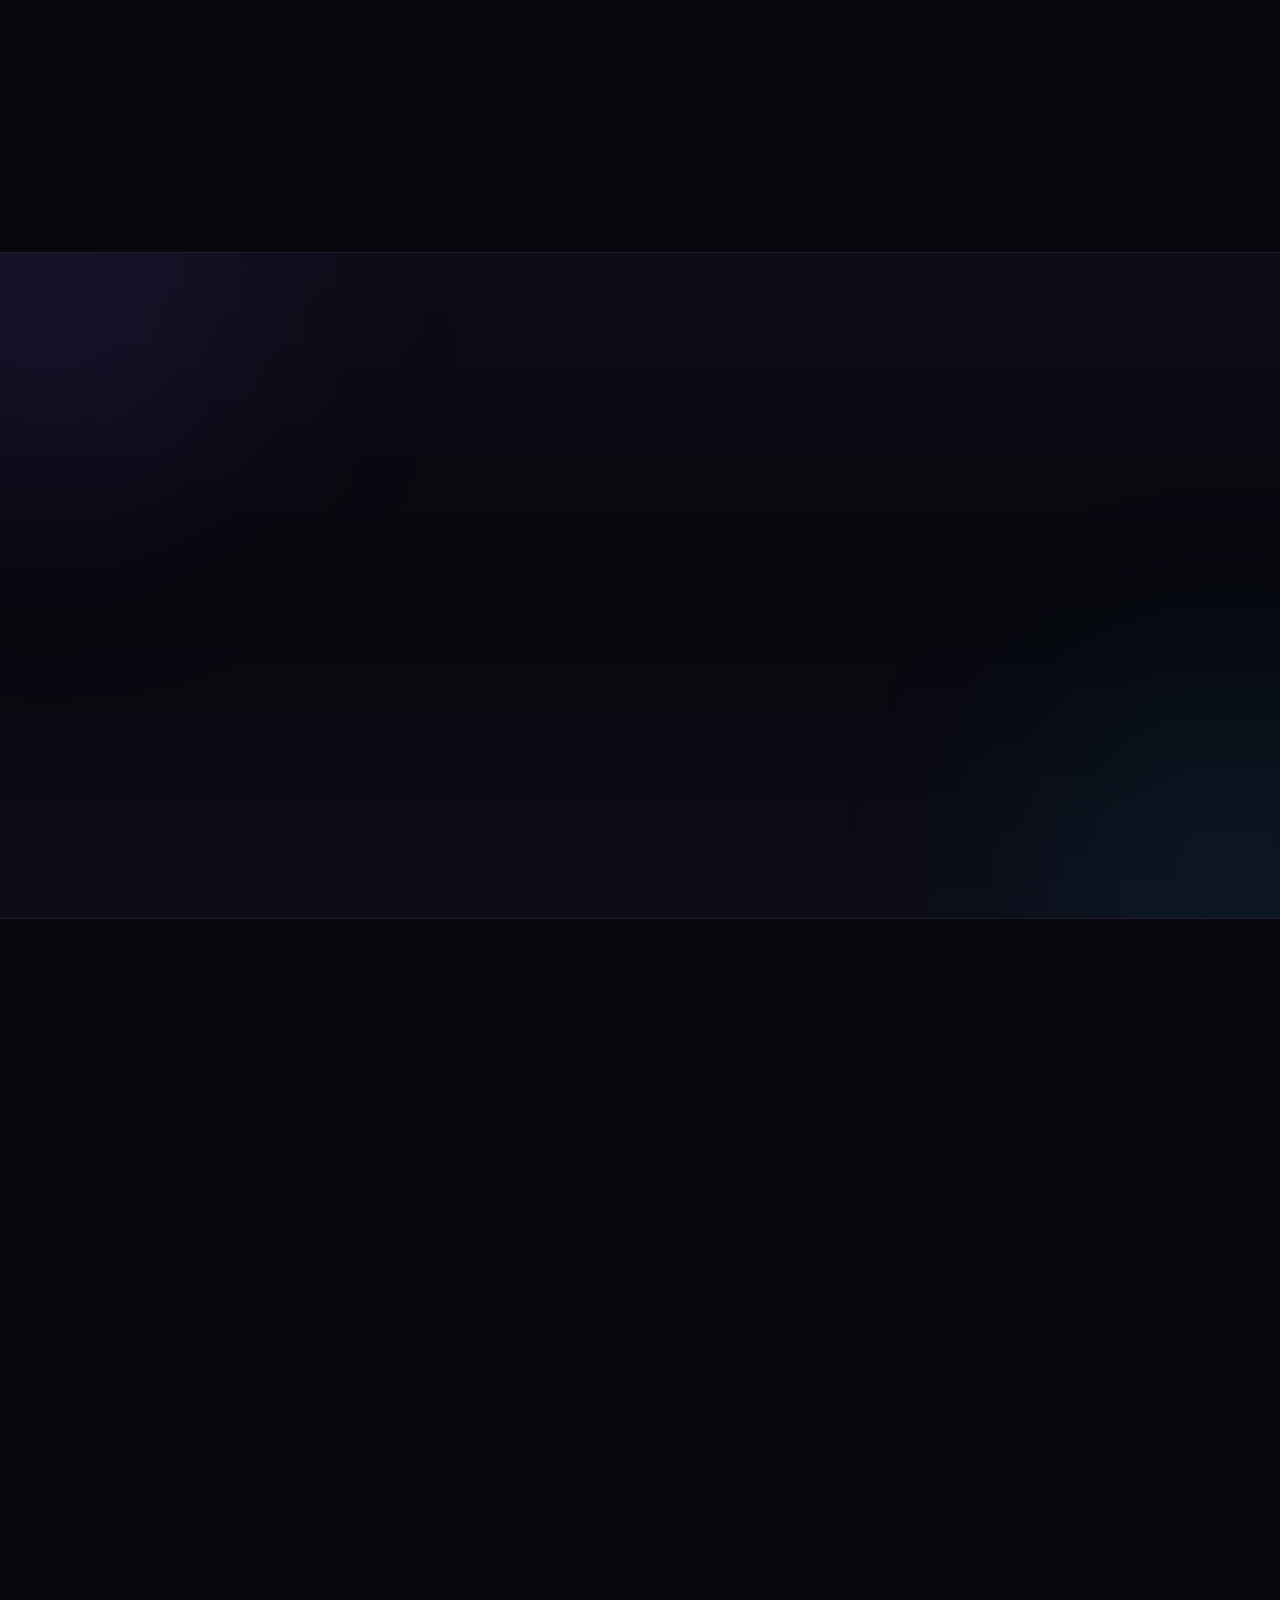
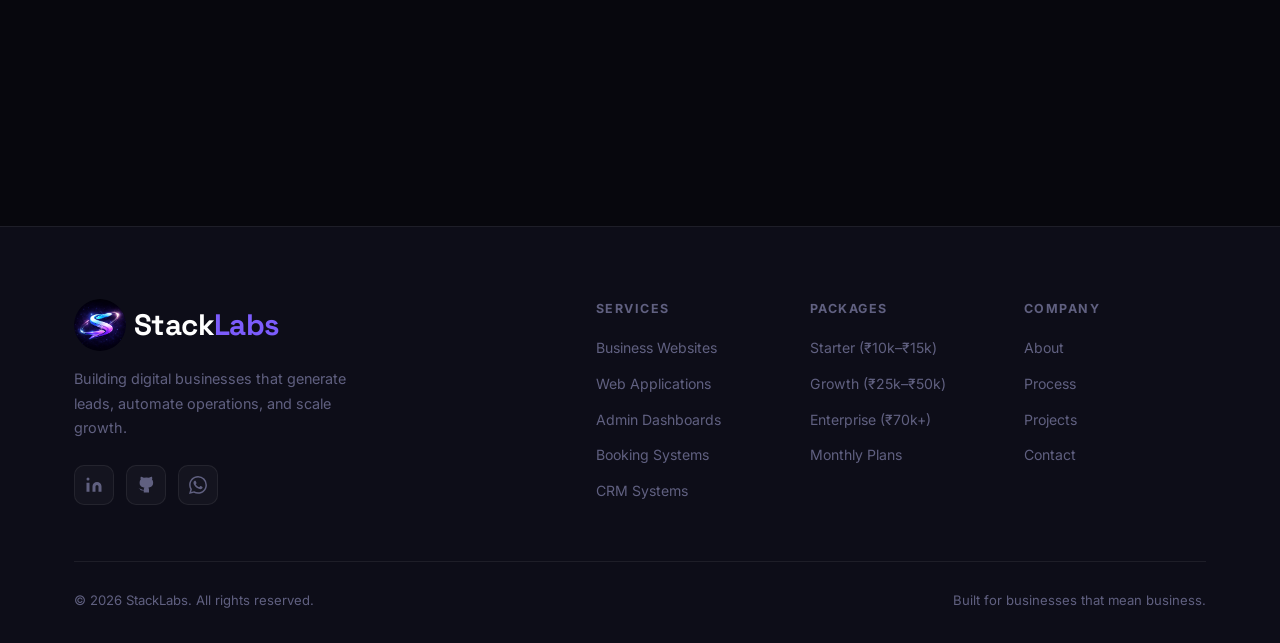
==== commit 02485040: "minor change" ====
--- a/index.html
+++ b/index.html
@@ -100,9 +100,9 @@
       </div>
 
       <h1 class="hero-title">
-        <span class="hero-line">We Build Websites</span>
-        <span class="hero-line hero-gradient">That Win Clients</span>
-        <span class="hero-line">&amp; Drive Revenue.</span>
+        <span class="hero-line">We Build Digital Systems</span>
+        <span class="hero-line hero-gradient">That Generate Leads, Win Clients</span>
+        <span class="hero-line">&amp; Drive Revenue</span>
       </h1>
 
       <p class="hero-subtitle">
@@ -342,6 +342,15 @@
           <h3>Gen AI Solutions</h3>
           <p>Generative AI-powered applications — intelligent chatbots, AI content generators, document processors, and smart assistants built on GPT-4, Gemini &amp; open-source LLMs.</p>
           <div class="service-tags"><span>GPT-4</span><span>LLM</span><span>AI Agents</span></div>
+        </div>
+
+        <div class="service-card reveal-up" style="--d:640ms">
+          <div class="service-icon-wrap">
+            <svg viewBox="0 0 24 24" fill="none" stroke="currentColor" stroke-width="1.5"><path d="M12 3v4M12 17v4M4.93 4.93l2.83 2.83M16.24 16.24l2.83 2.83M3 12h4M17 12h4M4.93 19.07l2.83-2.83M16.24 7.76l2.83-2.83"/><circle cx="12" cy="12" r="3"/><path d="M8 12h1M15 12h1M12 8v1M12 15v1"/></svg>
+          </div>
+          <h3>Agentic AI</h3>
+          <p>We provide agentic AI services that help businesses unlock the full potential of generative AI by creating intelligent automation workflows tailored to their operations.</p>
+          <div class="service-tags"><span>Automation</span><span>Workflows</span><span>Gen AI</span></div>
         </div>
       </div>
     </div>
--- a/style.css
+++ b/style.css
@@ -401,7 +401,8 @@
   padding: clamp(48px, 7vh, 88px) 24px clamp(32px, 4vh, 56px);
   display: flex;
   flex-direction: column;
-  align-items: flex-start;
+  align-items: center;
+  text-align: center;
   gap: 0;
 }
 
@@ -444,8 +445,16 @@
   line-height: 1.0;
   letter-spacing: -.04em;
   margin-bottom: clamp(14px, 2.5vh, 28px);
-}
-.hero-line { display: block; }
+  display: flex;
+  flex-direction: column;
+  align-items: center;
+}
+.hero-line {
+  display: block;
+  width: fit-content;
+  max-width: 100%;
+  margin-inline: auto;
+}
 .hero-gradient {
   background: var(--grad-text);
   -webkit-background-clip: text;
@@ -458,6 +467,8 @@
   color: var(--text-2);
   line-height: 1.65;
   max-width: 560px;
+  margin-left: auto;
+  margin-right: auto;
   margin-bottom: clamp(18px, 3vh, 36px);
 }
 .desktop-break { display: none; }
@@ -466,6 +477,7 @@
   display: flex;
   gap: 12px;
   flex-wrap: wrap;
+  justify-content: center;
   margin-bottom: clamp(18px, 3vh, 40px);
 }
 
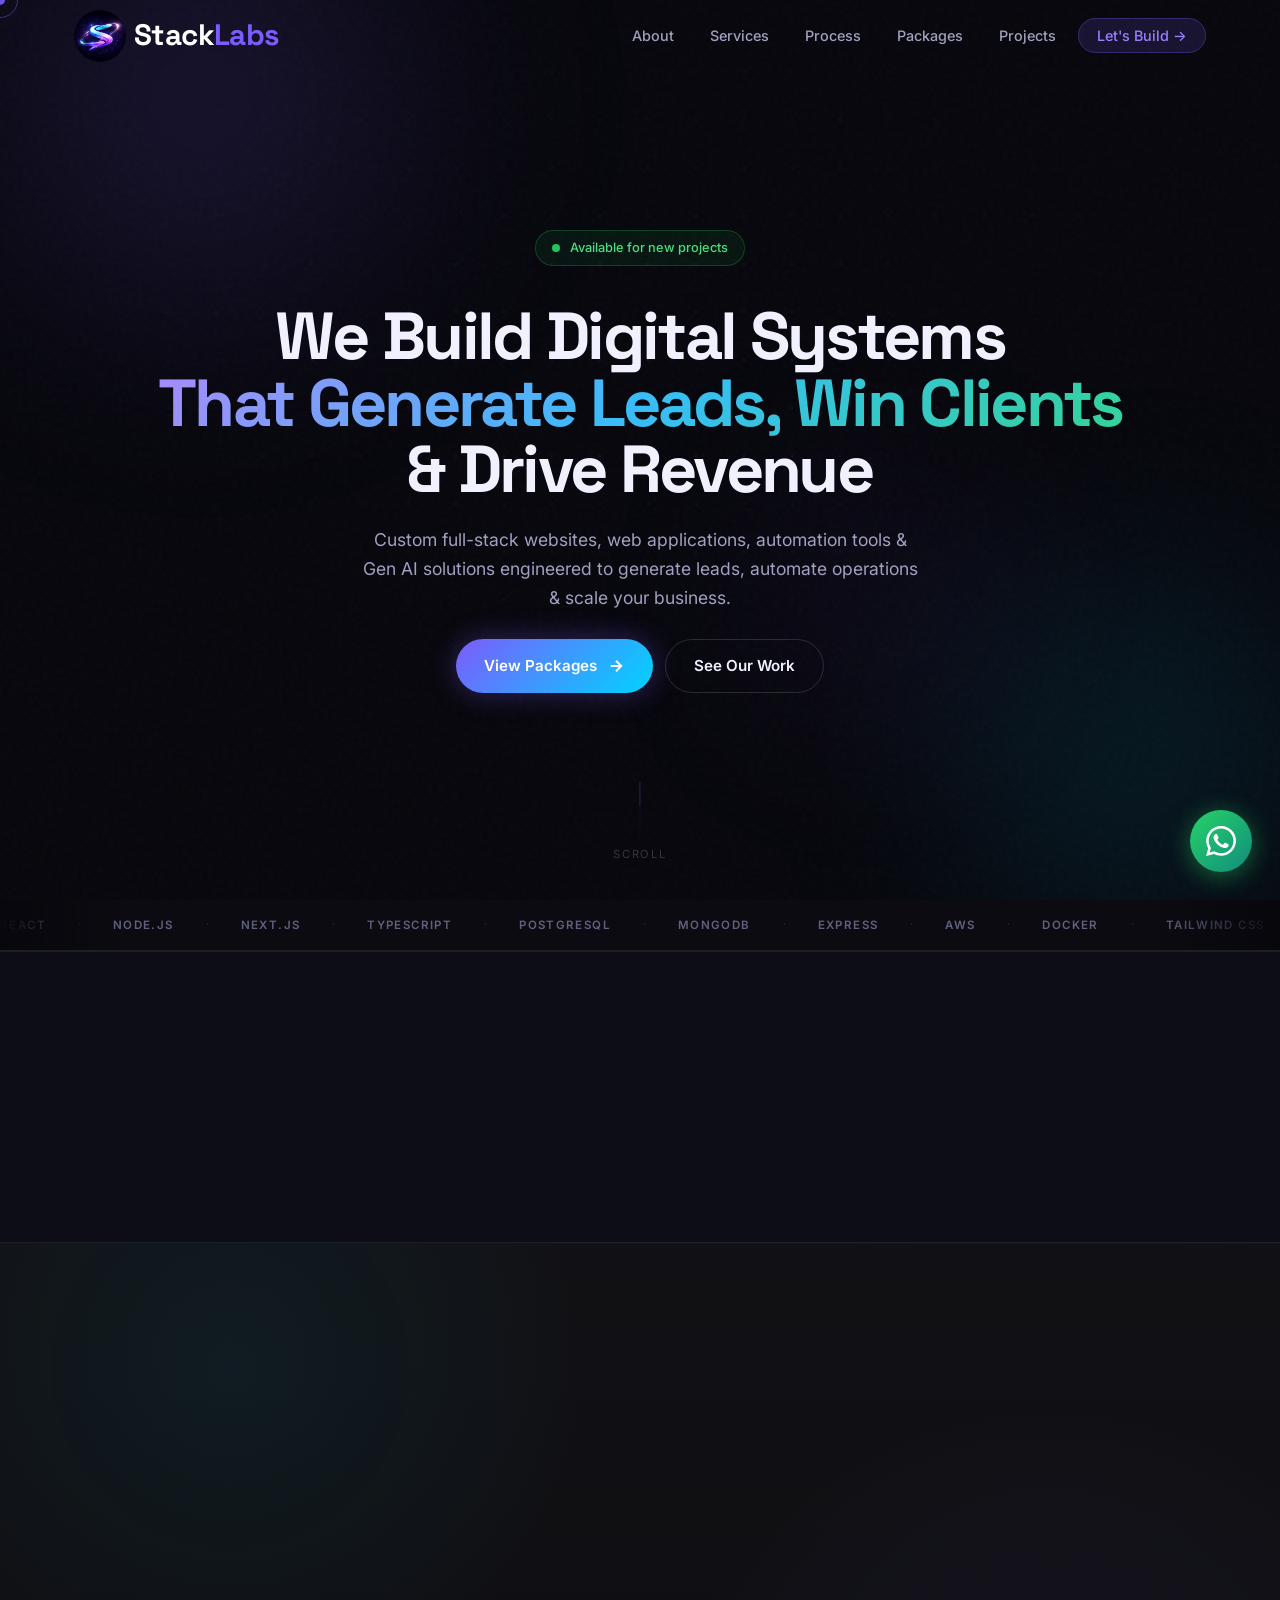
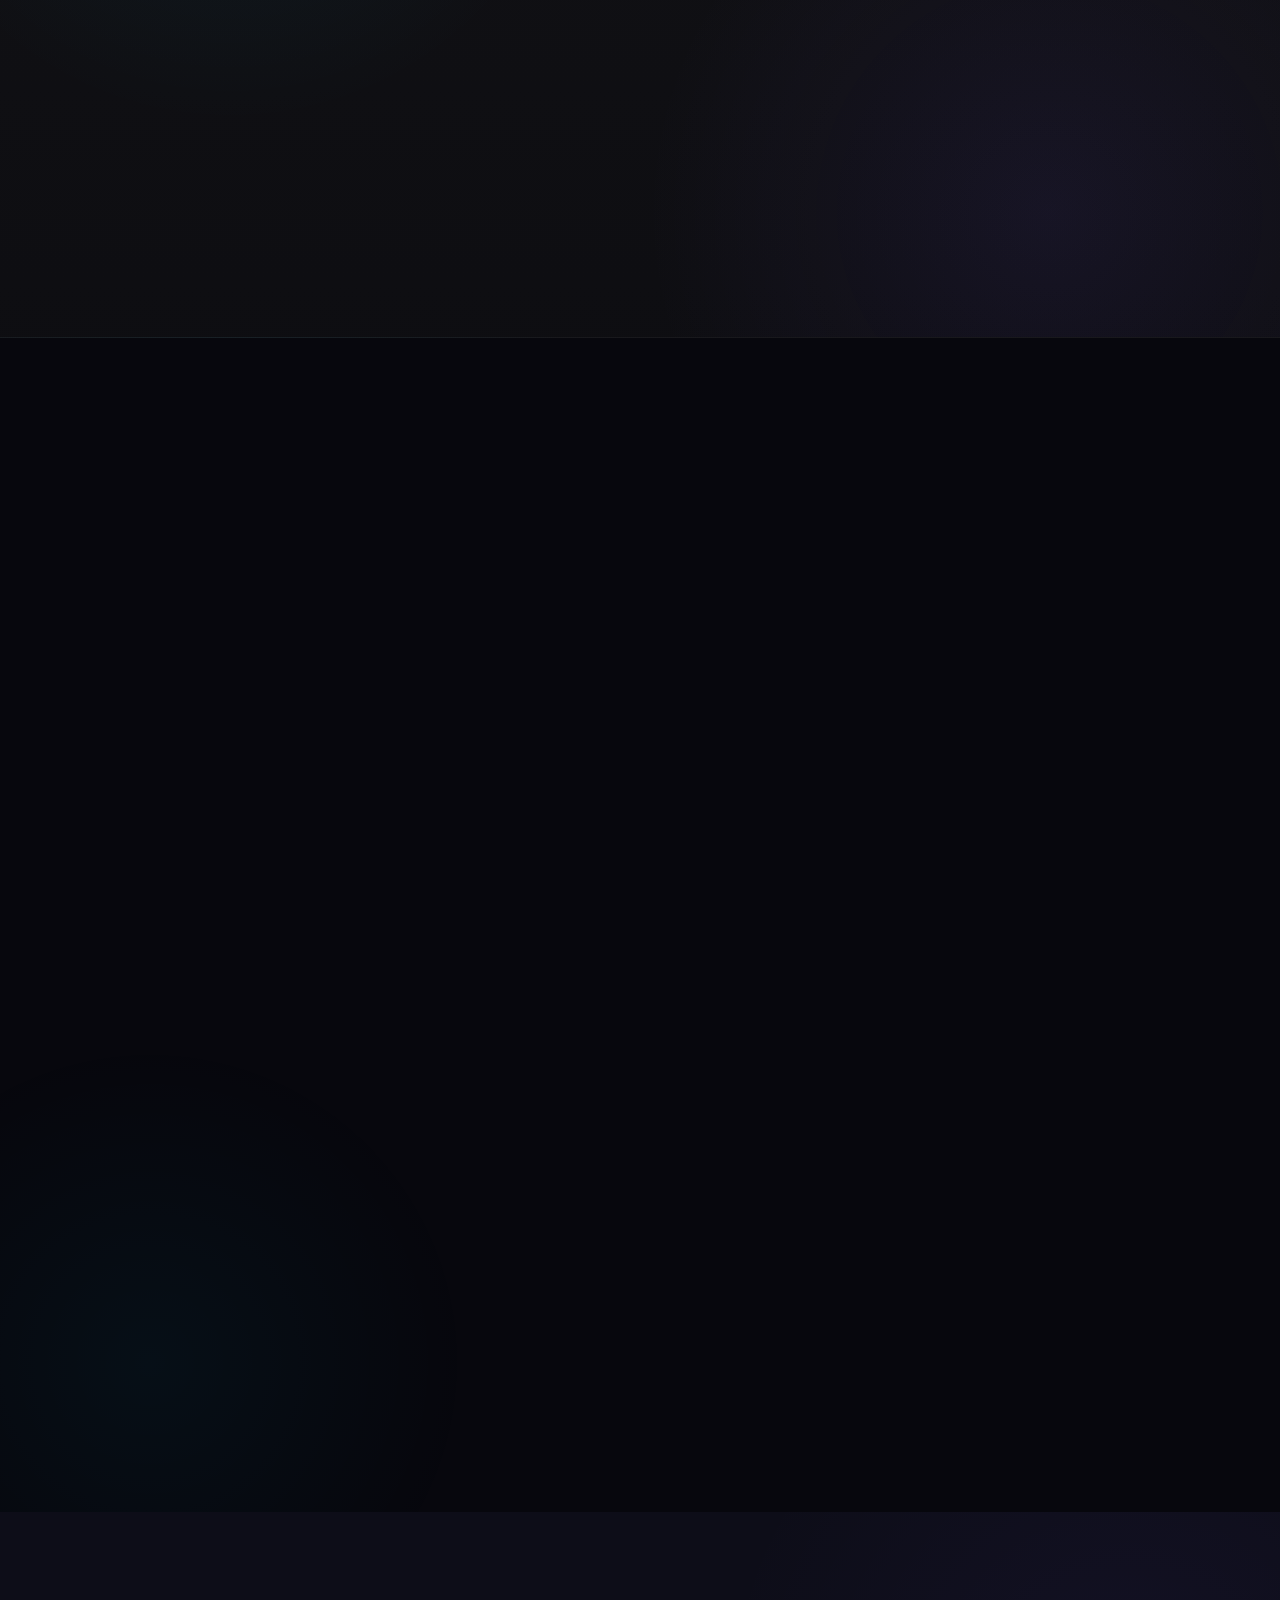
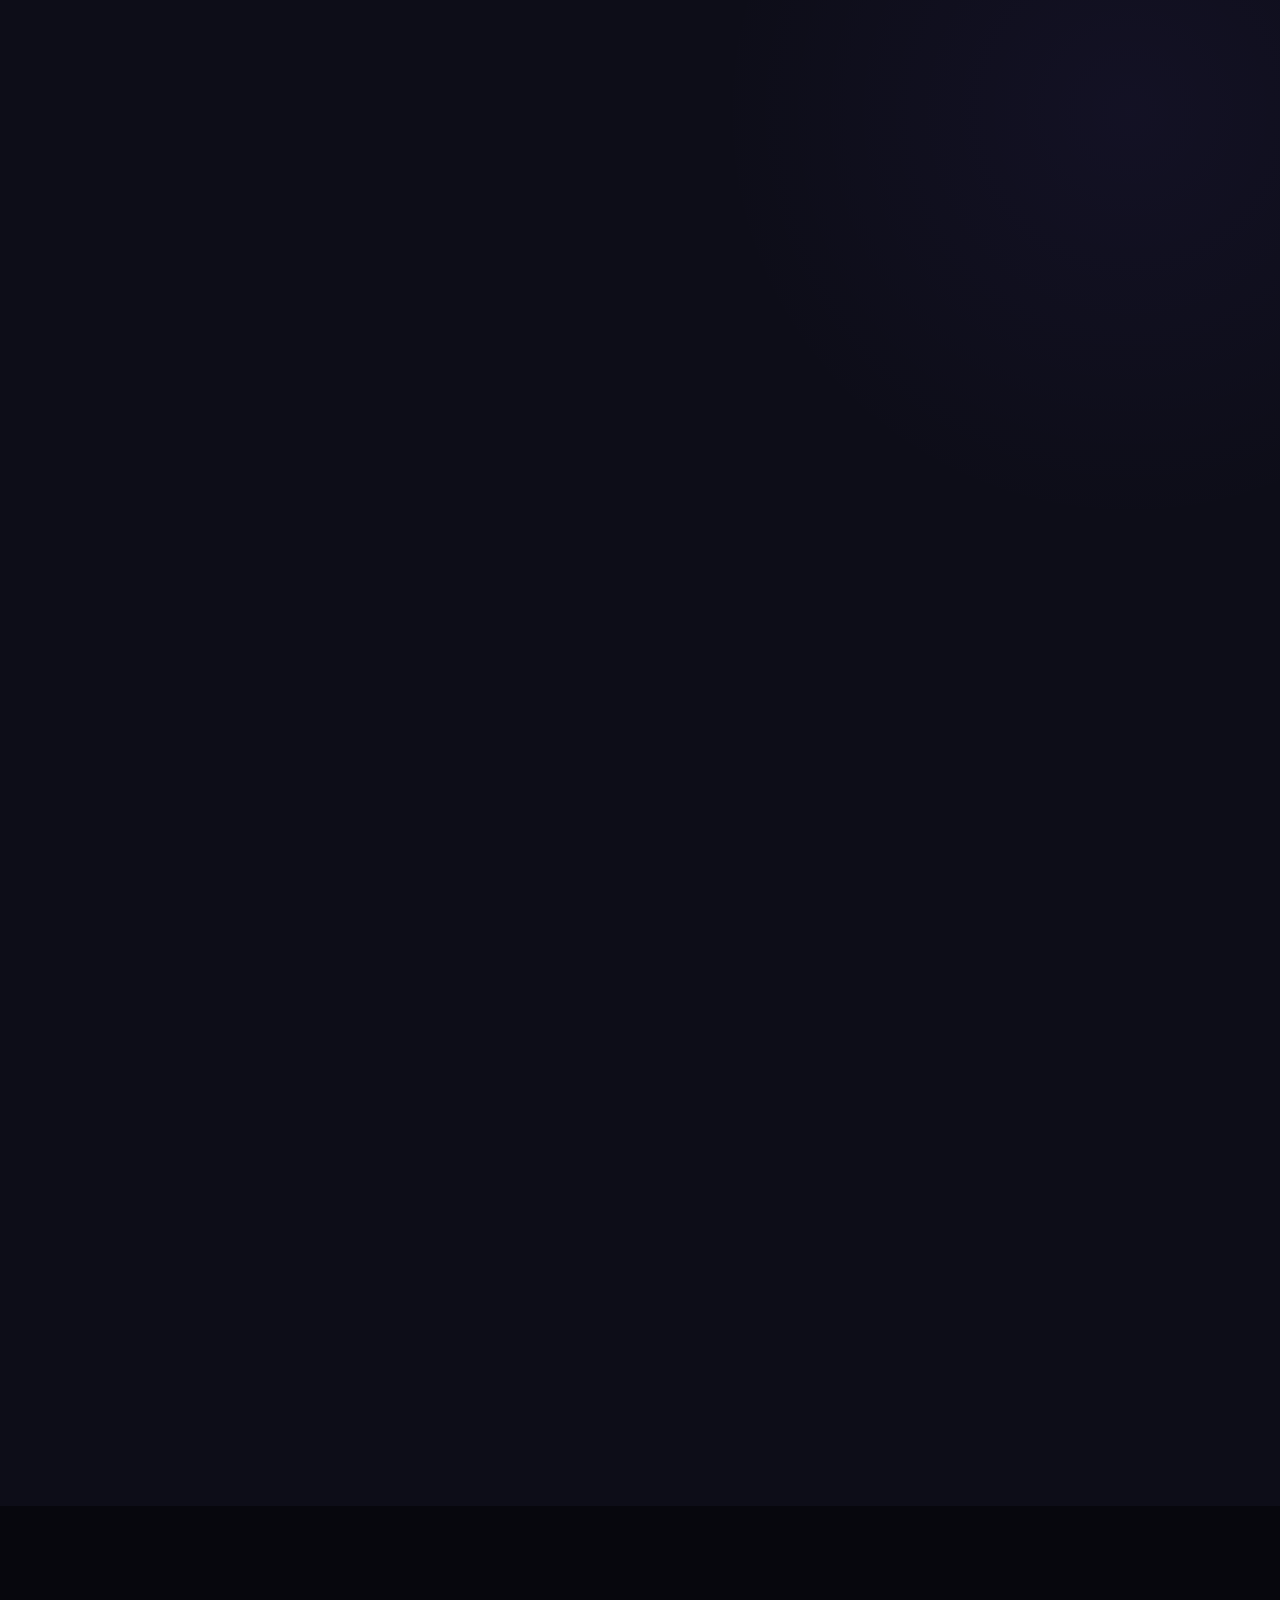
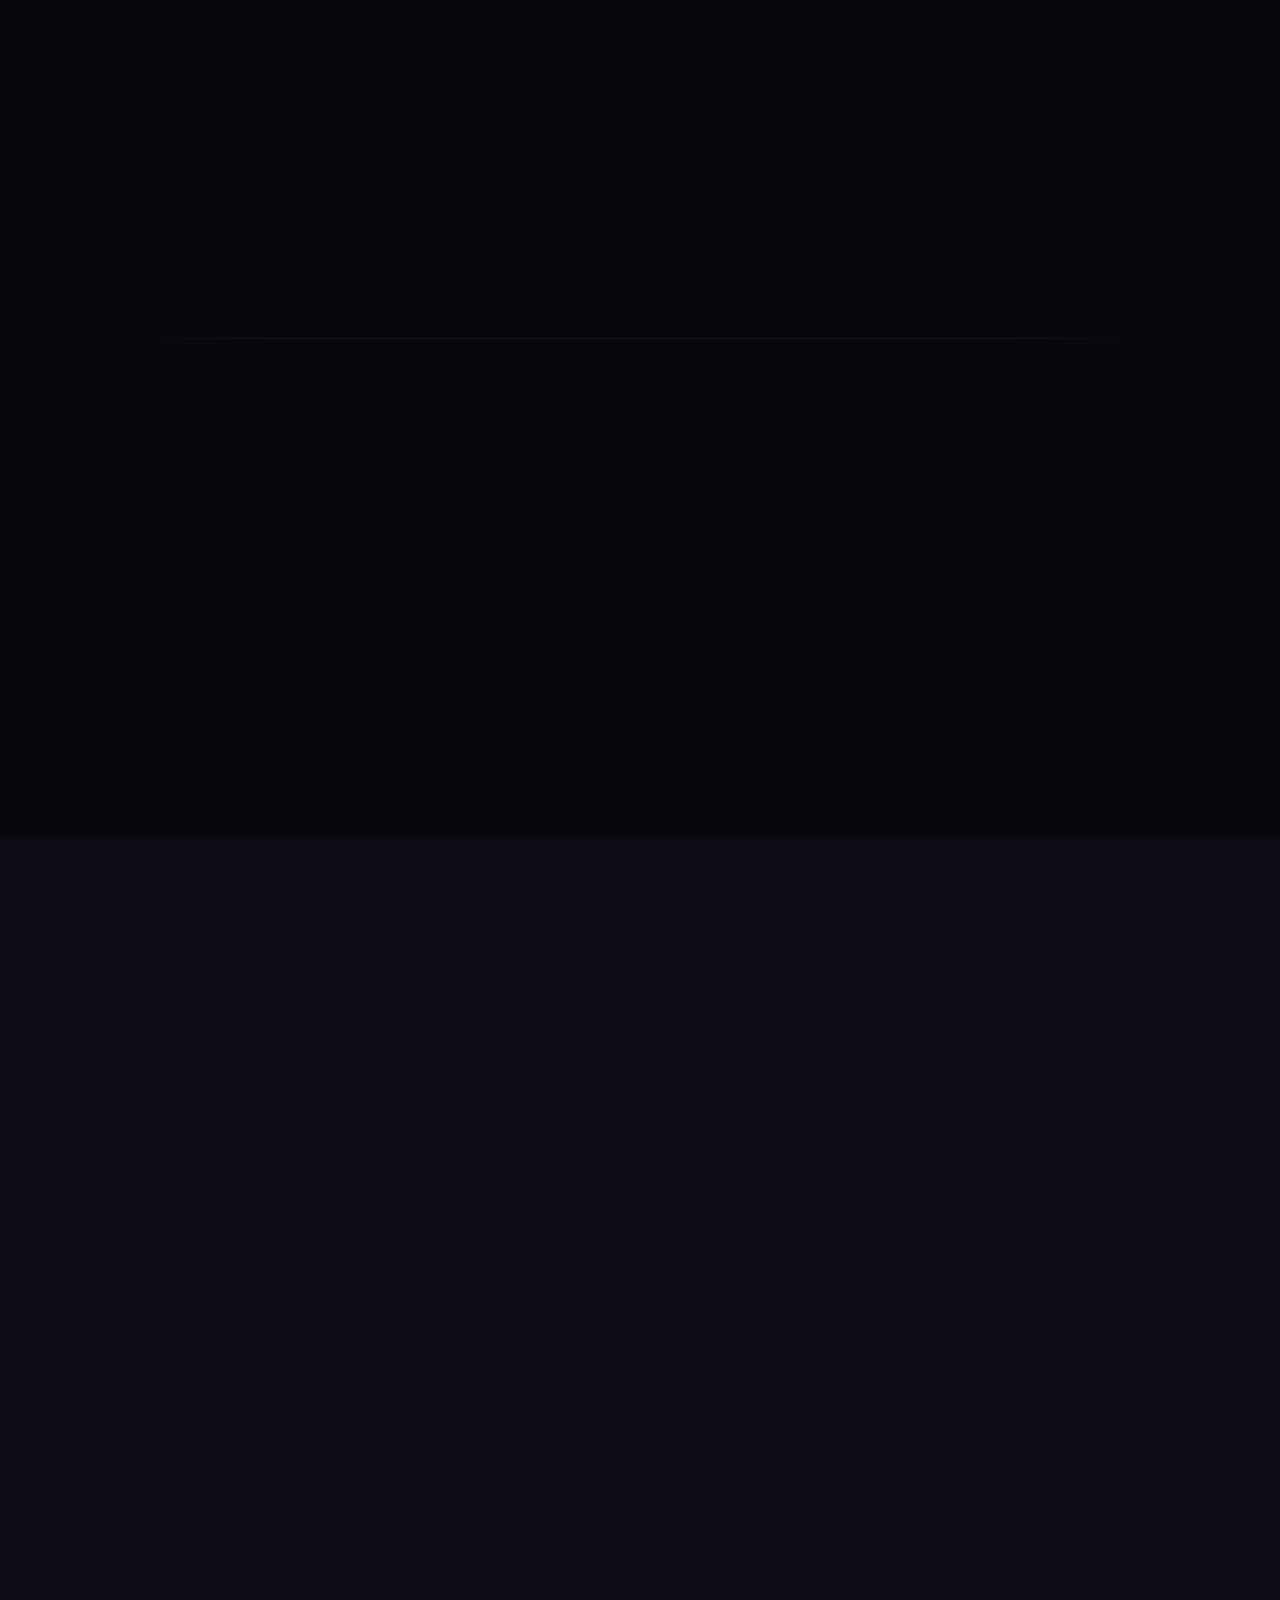
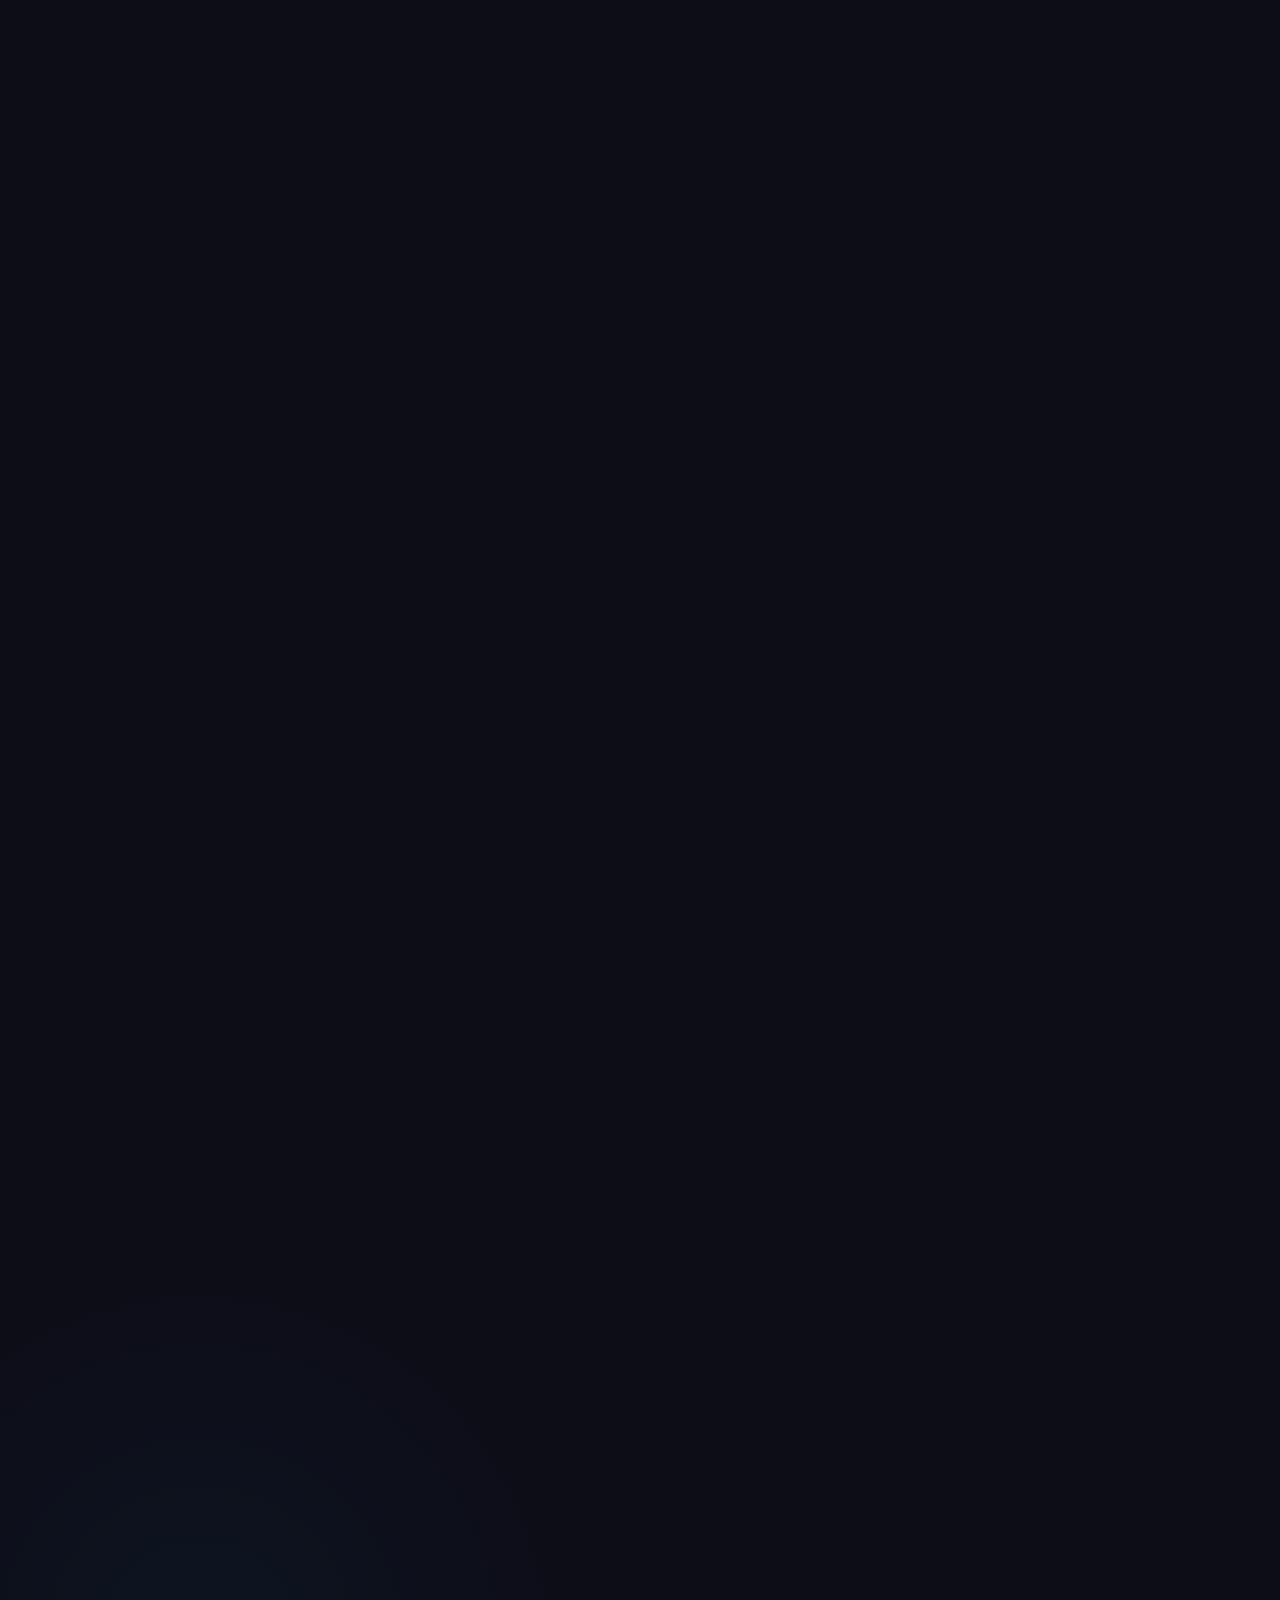
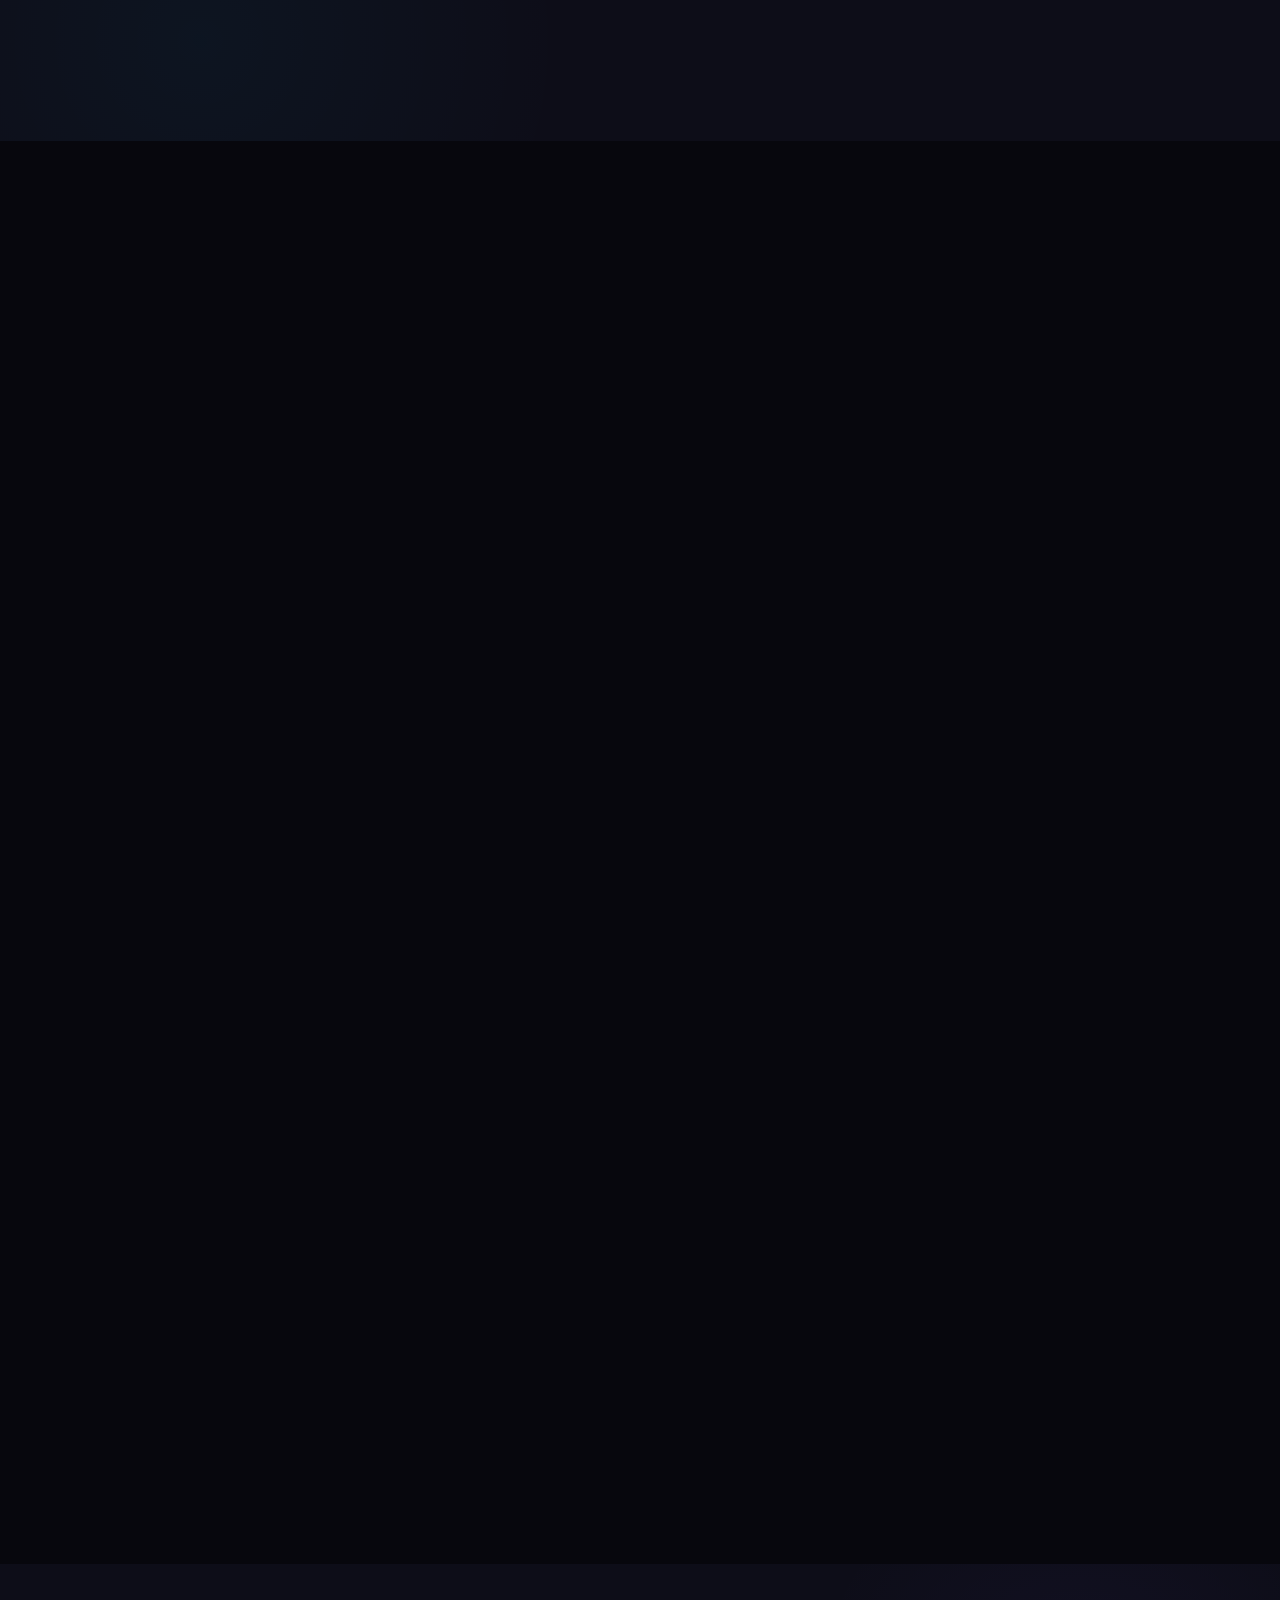
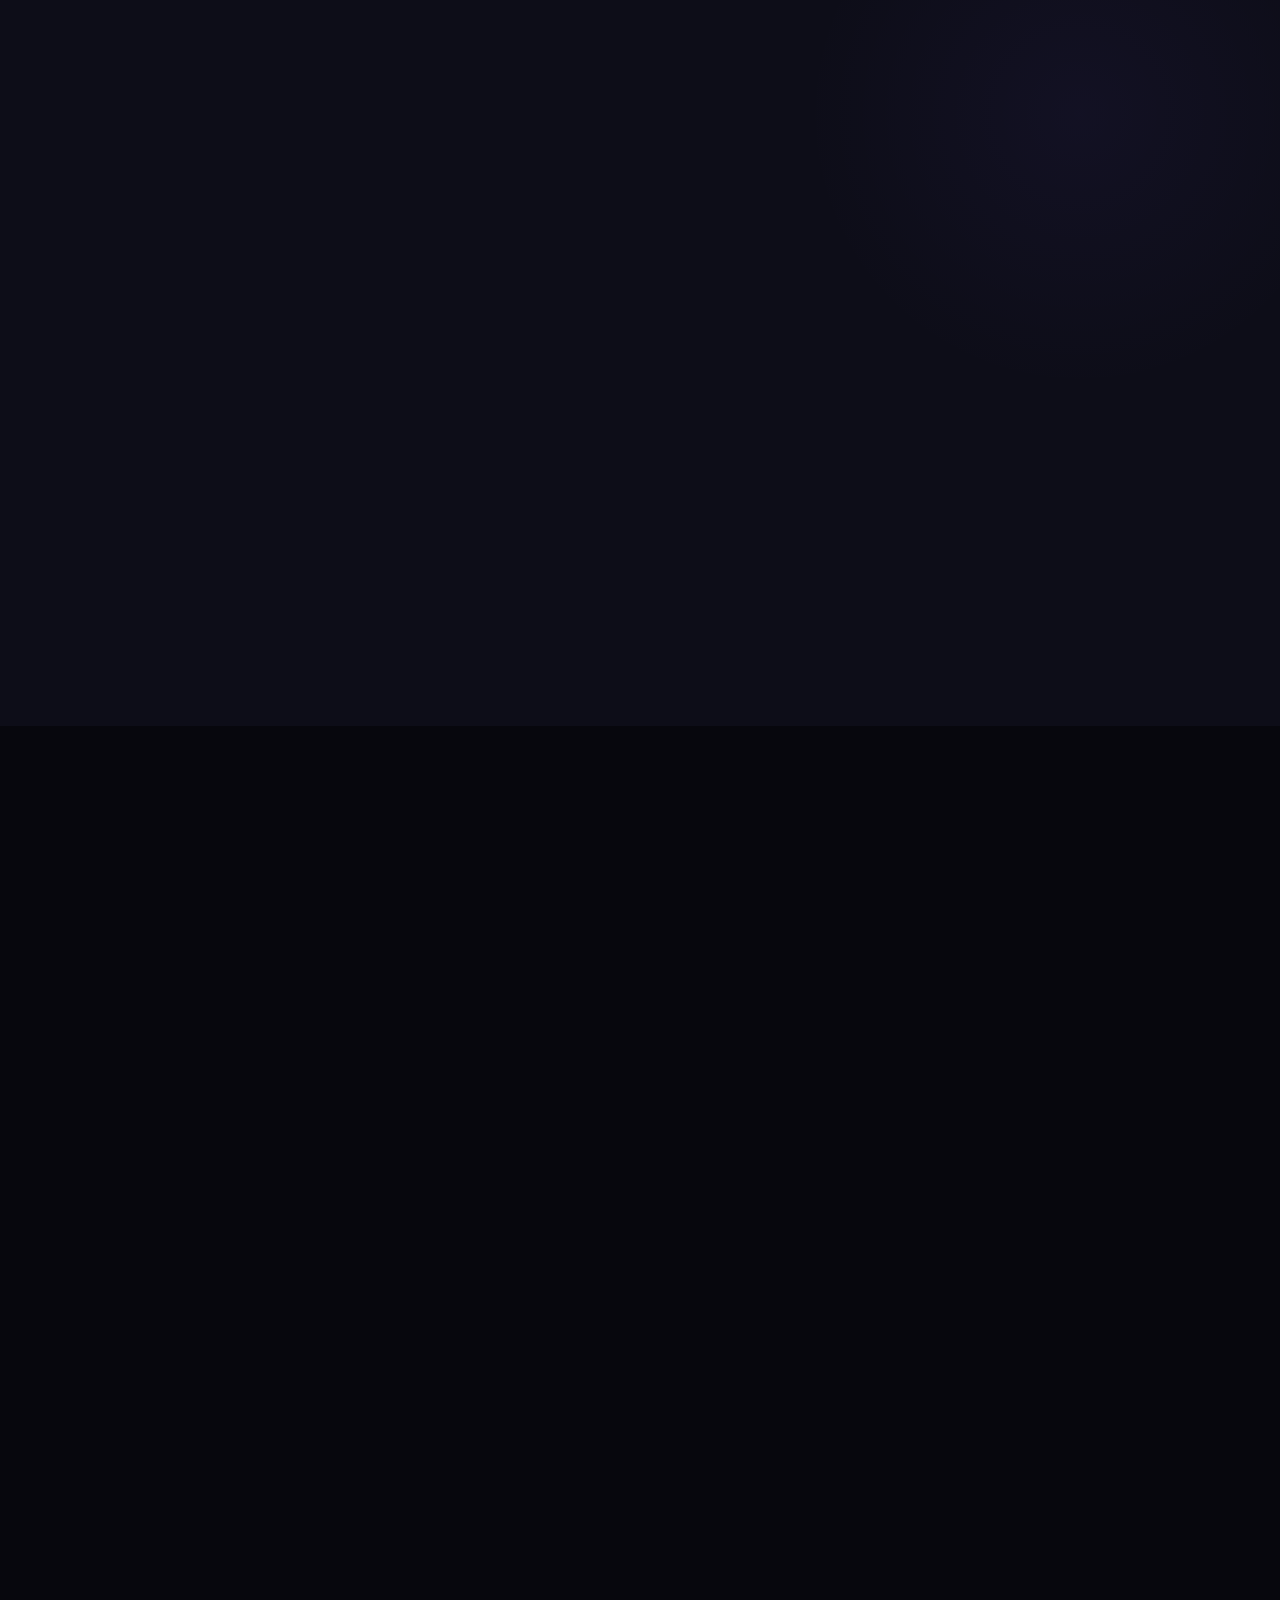
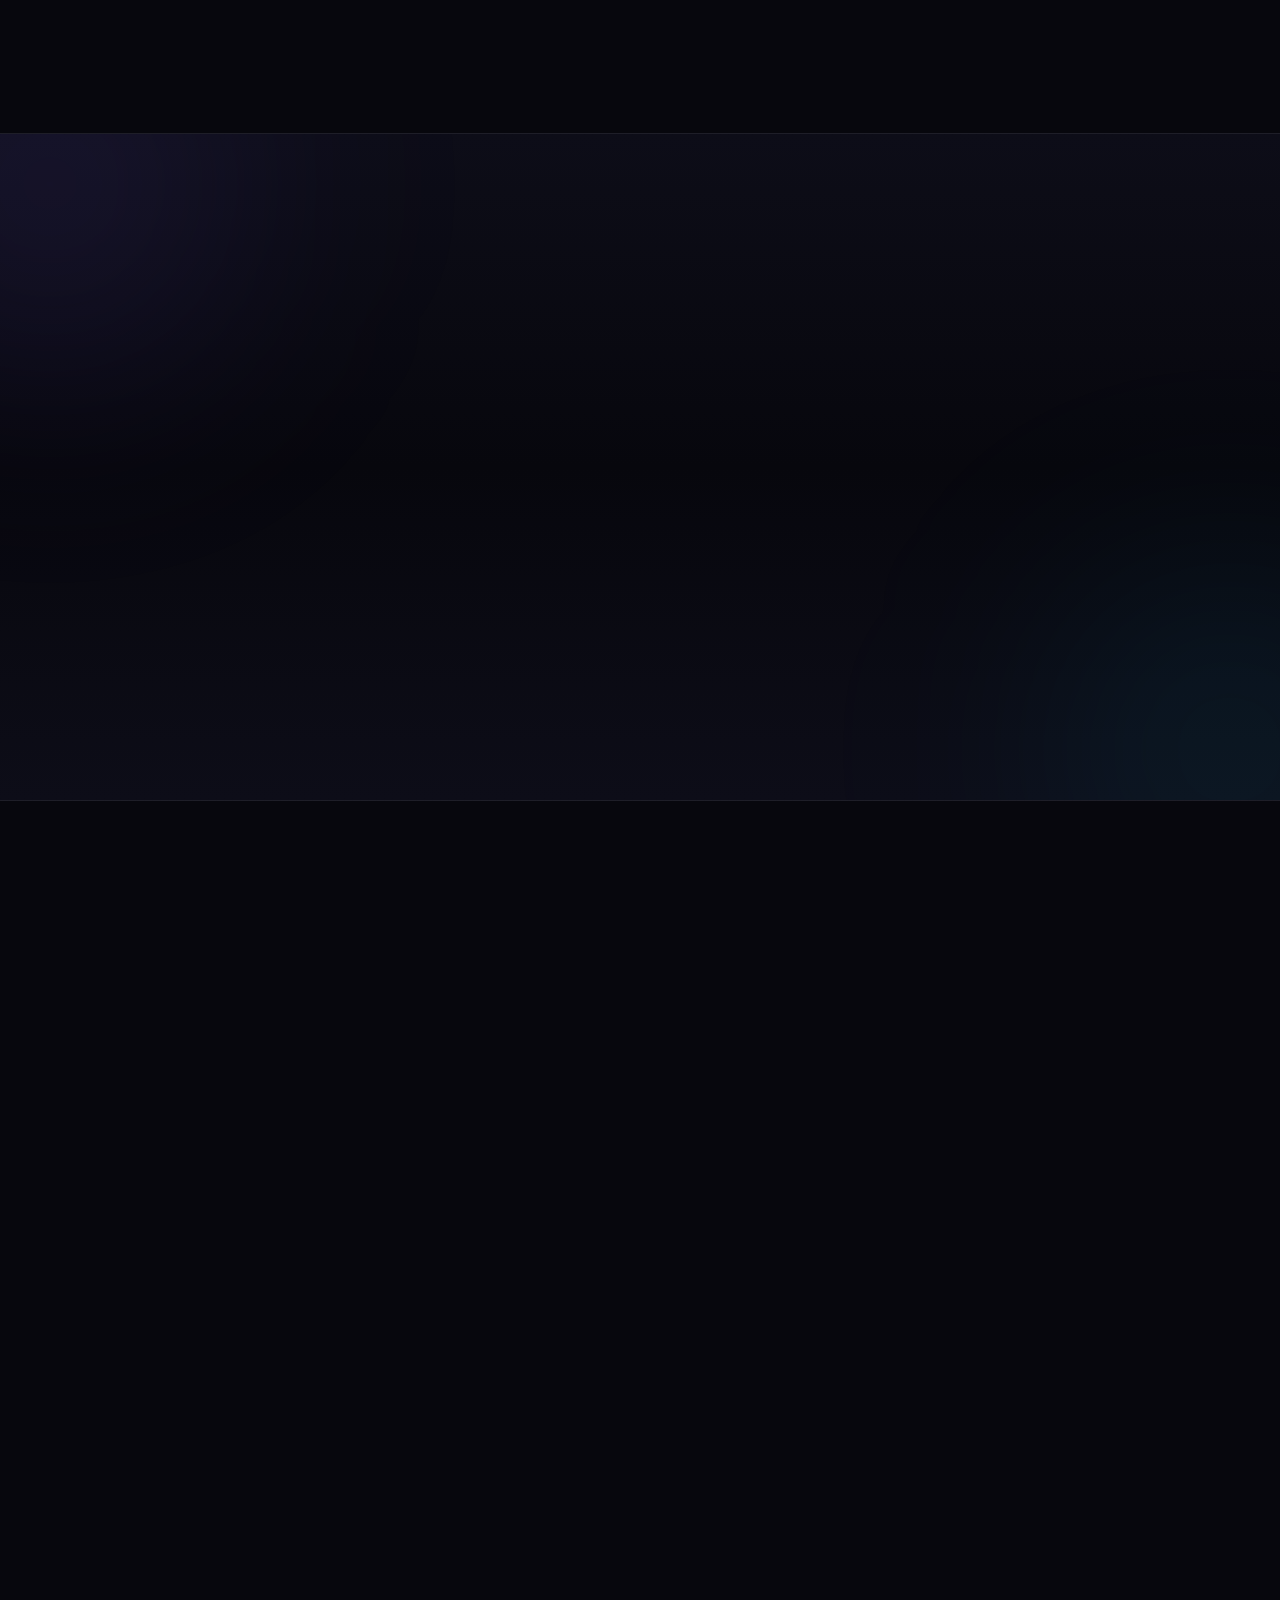
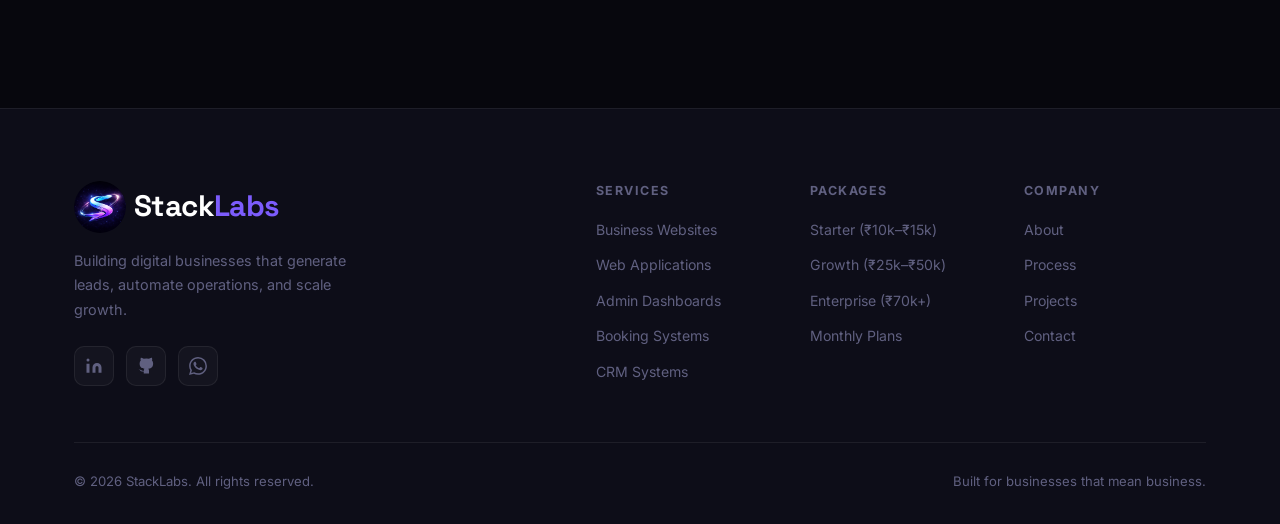
==== commit 63f991c5: "Done" ====
--- a/index.html
+++ b/index.html
@@ -209,6 +209,100 @@
     </div>
   </section>
 
+  <!-- ========== PAST CLIENTS ========== -->
+  <section class="clients" id="clients">
+    <div class="section-container">
+      <div class="section-header reveal-up">
+        <div class="section-tag">Past Clients</div>
+        <h2 class="section-title">Clients We've <span class="text-gradient">Worked With</span></h2>
+        <p class="section-subtitle">A selection of businesses, founders, and teams we've helped launch, automate, and grow with custom digital systems.</p>
+      </div>
+
+      <div class="clients-marquee reveal-up">
+        <div class="clients-fade clients-fade-left"></div>
+        <div class="clients-track">
+          <div class="clients-row">
+            <div class="client-card">
+              <div class="client-logo-wrap">
+                <img src="/public/client_logos/Anuranan%20Recitation%20Training%20Institute%20Logo.png" alt="Anuranan Institute logo" class="client-logo" loading="lazy" decoding="async">
+              </div>
+              <div class="client-name">Anuranan Institute</div>
+            </div>
+            <div class="client-card">
+              <div class="client-logo-wrap">
+                <img src="/public/client_logos/trackexp_logo.png" alt="TrackExp logo" class="client-logo" loading="lazy" decoding="async">
+              </div>
+              <div class="client-name">TrackExp</div>
+            </div>
+            <div class="client-card">
+              <div class="client-logo-wrap">
+                <img src="/public/client_logos/nextedgeai_logo.png" alt="NextEdgeAI logo" class="client-logo" loading="lazy" decoding="async">
+              </div>
+              <div class="client-name">NextEdgeAI</div>
+            </div>
+            <div class="client-card">
+              <div class="client-logo-wrap">
+                <img src="/public/client_logos/sharma_dental_clinic_logo.png" alt="Sharma Dental Clinic logo" class="client-logo" loading="lazy" decoding="async">
+              </div>
+              <div class="client-name">Sharma Dental Clinic</div>
+            </div>
+            <div class="client-card">
+              <div class="client-logo-wrap">
+                <img src="/public/client_logos/Fitlife_logo.png" alt="FitLife Wellness logo" class="client-logo" loading="lazy" decoding="async">
+              </div>
+              <div class="client-name">FitLife Wellness</div>
+            </div>
+            <div class="client-card">
+              <div class="client-logo-wrap">
+                <img src="/public/client_logos/QuickOrder_logo.png" alt="QuickOrder Platform logo" class="client-logo" loading="lazy" decoding="async">
+              </div>
+              <div class="client-name">QuickOrder Platform</div>
+            </div>
+          </div>
+          <div class="clients-row" aria-hidden="true">
+            <div class="client-card">
+              <div class="client-logo-wrap">
+                <img src="/public/client_logos/Anuranan%20Recitation%20Training%20Institute%20Logo.png" alt="" class="client-logo" loading="lazy" decoding="async">
+              </div>
+              <div class="client-name">Anuranan Institute</div>
+            </div>
+            <div class="client-card">
+              <div class="client-logo-wrap">
+                <img src="/public/client_logos/trackexp_logo.png" alt="" class="client-logo" loading="lazy" decoding="async">
+              </div>
+              <div class="client-name">TrackExp</div>
+            </div>
+            <div class="client-card">
+              <div class="client-logo-wrap">
+                <img src="/public/client_logos/nextedgeai_logo.png" alt="" class="client-logo" loading="lazy" decoding="async">
+              </div>
+              <div class="client-name">NextEdgeAI</div>
+            </div>
+            <div class="client-card">
+              <div class="client-logo-wrap">
+                <img src="/public/client_logos/sharma_dental_clinic_logo.png" alt="" class="client-logo" loading="lazy" decoding="async">
+              </div>
+              <div class="client-name">Sharma Dental Clinic</div>
+            </div>
+            <div class="client-card">
+              <div class="client-logo-wrap">
+                <img src="/public/client_logos/Fitlife_logo.png" alt="" class="client-logo" loading="lazy" decoding="async">
+              </div>
+              <div class="client-name">FitLife Wellness</div>
+            </div>
+            <div class="client-card">
+              <div class="client-logo-wrap">
+                <img src="/public/client_logos/QuickOrder_logo.png" alt="" class="client-logo" loading="lazy" decoding="async">
+              </div>
+              <div class="client-name">QuickOrder Platform</div>
+            </div>
+          </div>
+        </div>
+        <div class="clients-fade clients-fade-right"></div>
+      </div>
+    </div>
+  </section>
+
   <!-- ========== ABOUT ========== -->
   <section class="about" id="about">
     <div class="section-container about-container">
@@ -495,6 +589,72 @@
             <li><svg viewBox="0 0 24 24" fill="none" stroke="currentColor" stroke-width="2.5"><path d="M20 6L9 17l-5-5"/></svg>30 Days Support</li>
           </ul>
           <a href="#" class="btn btn-outline btn-full" data-modal="contact" data-service="enterprise">Get Started</a>
+        </div>
+
+        <!-- AI Agent -->
+        <div class="pkg-card reveal-up" style="--d:450ms">
+          <div class="pkg-icon">
+            <svg viewBox="0 0 24 24" fill="none" stroke="currentColor" stroke-width="1.5"><path d="M12 2v4"/><path d="M12 18v4"/><path d="M4.93 4.93l2.83 2.83"/><path d="M16.24 16.24l2.83 2.83"/><path d="M2 12h4"/><path d="M18 12h4"/><path d="M4.93 19.07l2.83-2.83"/><path d="M16.24 7.76l2.83-2.83"/><circle cx="12" cy="12" r="4"/></svg>
+          </div>
+          <div class="pkg-name">AI Agent</div>
+          <div class="pkg-sub">Custom Business AI Assistant</div>
+          <div class="pkg-price"><span class="p-cur">₹</span><span class="p-amt">15,000</span><span class="p-range">– ₹70,000</span></div>
+          <div class="pkg-for">Best for businesses that want an AI assistant for support, leads, internal help, or team productivity</div>
+          <ul class="pkg-features">
+            <li><svg viewBox="0 0 24 24" fill="none" stroke="currentColor" stroke-width="2.5"><path d="M20 6L9 17l-5-5"/></svg>Use-Case Discovery &amp; Planning</li>
+            <li><svg viewBox="0 0 24 24" fill="none" stroke="currentColor" stroke-width="2.5"><path d="M20 6L9 17l-5-5"/></svg>Custom Prompt &amp; Agent Design</li>
+            <li><svg viewBox="0 0 24 24" fill="none" stroke="currentColor" stroke-width="2.5"><path d="M20 6L9 17l-5-5"/></svg>Knowledge Base Integration</li>
+            <li><svg viewBox="0 0 24 24" fill="none" stroke="currentColor" stroke-width="2.5"><path d="M20 6L9 17l-5-5"/></svg>Website or WhatsApp Deployment</li>
+            <li><svg viewBox="0 0 24 24" fill="none" stroke="currentColor" stroke-width="2.5"><path d="M20 6L9 17l-5-5"/></svg>Lead Capture or Ticket Handoff</li>
+            <li><svg viewBox="0 0 24 24" fill="none" stroke="currentColor" stroke-width="2.5"><path d="M20 6L9 17l-5-5"/></svg>Admin Controls &amp; Logs</li>
+            <li><svg viewBox="0 0 24 24" fill="none" stroke="currentColor" stroke-width="2.5"><path d="M20 6L9 17l-5-5"/></svg>Basic Usage Analytics</li>
+            <li><svg viewBox="0 0 24 24" fill="none" stroke="currentColor" stroke-width="2.5"><path d="M20 6L9 17l-5-5"/></svg>14 Days Support</li>
+          </ul>
+          <a href="#" class="btn btn-outline btn-full" data-modal="contact" data-service="ai-agent">Get Started</a>
+        </div>
+
+        <!-- Automation -->
+        <div class="pkg-card reveal-up" style="--d:600ms">
+          <div class="pkg-icon">
+            <svg viewBox="0 0 24 24" fill="none" stroke="currentColor" stroke-width="1.5"><rect x="3" y="4" width="7" height="7" rx="1.5"/><rect x="14" y="4" width="7" height="7" rx="1.5"/><rect x="14" y="15" width="7" height="7" rx="1.5"/><path d="M10 7.5h4"/><path d="M17.5 11v4"/><path d="M6.5 11v4h11.5"/></svg>
+          </div>
+          <div class="pkg-name">Workflow Automation</div>
+          <div class="pkg-sub">Business Process Automation</div>
+          <div class="pkg-price"><span class="p-cur">₹</span><span class="p-amt">10,000</span><span class="p-range">– ₹50,000</span></div>
+          <div class="pkg-for">Best for teams that want to remove manual work from daily operations, approvals, and follow-ups</div>
+          <ul class="pkg-features">
+            <li><svg viewBox="0 0 24 24" fill="none" stroke="currentColor" stroke-width="2.5"><path d="M20 6L9 17l-5-5"/></svg>Workflow Mapping &amp; Audit</li>
+            <li><svg viewBox="0 0 24 24" fill="none" stroke="currentColor" stroke-width="2.5"><path d="M20 6L9 17l-5-5"/></svg>Form to Sheet / CRM Automation</li>
+            <li><svg viewBox="0 0 24 24" fill="none" stroke="currentColor" stroke-width="2.5"><path d="M20 6L9 17l-5-5"/></svg>Email &amp; WhatsApp Triggers</li>
+            <li><svg viewBox="0 0 24 24" fill="none" stroke="currentColor" stroke-width="2.5"><path d="M20 6L9 17l-5-5"/></svg>Approval Flow Setup</li>
+            <li><svg viewBox="0 0 24 24" fill="none" stroke="currentColor" stroke-width="2.5"><path d="M20 6L9 17l-5-5"/></svg>Google Workspace / Excel Integration</li>
+            <li><svg viewBox="0 0 24 24" fill="none" stroke="currentColor" stroke-width="2.5"><path d="M20 6L9 17l-5-5"/></svg>Scheduled Reports &amp; Alerts</li>
+            <li><svg viewBox="0 0 24 24" fill="none" stroke="currentColor" stroke-width="2.5"><path d="M20 6L9 17l-5-5"/></svg>Error Handling Safeguards</li>
+            <li><svg viewBox="0 0 24 24" fill="none" stroke="currentColor" stroke-width="2.5"><path d="M20 6L9 17l-5-5"/></svg>10 Days Support</li>
+          </ul>
+          <a href="#" class="btn btn-outline btn-full" data-modal="contact" data-service="automation">Get Started</a>
+        </div>
+
+        <!-- Operations Tool -->
+        <div class="pkg-card reveal-up" style="--d:750ms">
+          <div class="pkg-icon">
+            <svg viewBox="0 0 24 24" fill="none" stroke="currentColor" stroke-width="1.5"><path d="M4 19h16"/><path d="M5 17V9"/><path d="M10 17V5"/><path d="M15 17v-6"/><path d="M20 17V11"/></svg>
+          </div>
+          <div class="pkg-name">Operations Tool</div>
+          <div class="pkg-sub">Custom Internal Software</div>
+          <div class="pkg-price"><span class="p-cur">₹</span><span class="p-amt">15,000</span><span class="p-range">– ₹1,50,000</span></div>
+          <div class="pkg-for">Best for businesses needing custom software for inventory, HR, service tracking, or daily operations</div>
+          <ul class="pkg-features">
+            <li><svg viewBox="0 0 24 24" fill="none" stroke="currentColor" stroke-width="2.5"><path d="M20 6L9 17l-5-5"/></svg>Custom Admin Dashboard</li>
+            <li><svg viewBox="0 0 24 24" fill="none" stroke="currentColor" stroke-width="2.5"><path d="M20 6L9 17l-5-5"/></svg>Staff Login &amp; Permissions</li>
+            <li><svg viewBox="0 0 24 24" fill="none" stroke="currentColor" stroke-width="2.5"><path d="M20 6L9 17l-5-5"/></svg>Data Entry &amp; Approval Flows</li>
+            <li><svg viewBox="0 0 24 24" fill="none" stroke="currentColor" stroke-width="2.5"><path d="M20 6L9 17l-5-5"/></svg>Search, Filters &amp; Reports</li>
+            <li><svg viewBox="0 0 24 24" fill="none" stroke="currentColor" stroke-width="2.5"><path d="M20 6L9 17l-5-5"/></svg>Inventory or Task Tracking</li>
+            <li><svg viewBox="0 0 24 24" fill="none" stroke="currentColor" stroke-width="2.5"><path d="M20 6L9 17l-5-5"/></svg>Invoice / Status Management</li>
+            <li><svg viewBox="0 0 24 24" fill="none" stroke="currentColor" stroke-width="2.5"><path d="M20 6L9 17l-5-5"/></svg>API &amp; Payment Integrations</li>
+            <li><svg viewBox="0 0 24 24" fill="none" stroke="currentColor" stroke-width="2.5"><path d="M20 6L9 17l-5-5"/></svg>21 Days Support</li>
+          </ul>
+          <a href="#" class="btn btn-outline btn-full" data-modal="contact" data-service="operations-tool">Get Started</a>
         </div>
       </div>
 
@@ -775,6 +935,9 @@
             <option value="starter">Starter Website (₹10k–₹15k)</option>
             <option value="growth">Growth Website + Database (₹25k–₹50k)</option>
             <option value="enterprise">Enterprise Web App (₹70k–₹1.5L)</option>
+            <option value="ai-agent">Custom AI Agent (₹15k–₹70k)</option>
+            <option value="automation">Business Workflow Automation (₹10k–₹50k)</option>
+            <option value="operations-tool">Business Operations Tool (₹15k–₹1.5L)</option>
             <option value="maintenance">Monthly Maintenance Plan</option>
             <option value="addon">Add-On Services</option>
             <option value="custom">Custom / Not Sure Yet</option>
@@ -894,6 +1057,9 @@
             <option value="starter">Starter Website (₹10k–₹15k)</option>
             <option value="growth">Growth Website + Database (₹25k–₹50k)</option>
             <option value="enterprise">Enterprise Web App (₹70k–₹1.5L)</option>
+            <option value="ai-agent">Custom AI Agent (₹15k–₹70k)</option>
+            <option value="automation">Business Workflow Automation (₹10k–₹50k)</option>
+            <option value="operations-tool">Business Operations Tool (₹15k–₹1.5L)</option>
             <option value="maintenance">Monthly Maintenance Plan</option>
             <option value="addon">Add-On Services</option>
             <option value="custom">Custom / Not Sure Yet</option>
--- a/style.css
+++ b/style.css
@@ -1445,6 +1445,113 @@
   line-height: 1.4;
 }
 .project-info p { font-size: .85rem; color: var(--text-3); line-height: 1.6; }
+
+/* ---------- PAST CLIENTS ---------- */
+.clients {
+  padding: 120px 0;
+  position: relative;
+  background:
+    radial-gradient(circle at 18% 18%, rgba(0,212,255,0.06) 0%, transparent 30%),
+    radial-gradient(circle at 82% 82%, rgba(124,92,252,0.08) 0%, transparent 34%),
+    linear-gradient(180deg, rgba(18,18,22,0.96) 0%, rgba(14,14,18,0.98) 100%);
+  border-top: 1px solid rgba(255,255,255,0.03);
+  border-bottom: 1px solid rgba(255,255,255,0.03);
+  overflow: hidden;
+}
+.clients .section-container { position: relative; z-index: 1; }
+.clients-marquee {
+  position: relative;
+  overflow: hidden;
+}
+.clients-track {
+  display: flex;
+  width: 100%;
+  overflow: hidden;
+}
+.clients-row {
+  display: flex;
+  align-items: stretch;
+  gap: 18px;
+  padding-right: 18px;
+  flex-shrink: 0;
+  min-width: max-content;
+  will-change: transform;
+  animation: clientsScrollRight 30s linear infinite reverse;
+}
+.clients-marquee:hover .clients-row { animation-play-state: paused; }
+.clients-fade {
+  position: absolute;
+  top: 0;
+  bottom: 0;
+  width: 88px;
+  z-index: 2;
+  pointer-events: none;
+}
+.clients-fade-left {
+  left: 0;
+  background: linear-gradient(to right, rgba(14,14,18,0.98), transparent);
+}
+.clients-fade-right {
+  right: 0;
+  background: linear-gradient(to left, rgba(14,14,18,0.98), transparent);
+}
+@keyframes clientsScrollRight {
+  from { transform: translateX(0); }
+  to   { transform: translateX(-100%); }
+}
+.client-card {
+  flex: 0 0 240px;
+  min-height: 188px;
+  padding: 20px;
+  display: flex;
+  flex-direction: column;
+  align-items: center;
+  justify-content: center;
+  background:
+    linear-gradient(180deg, rgba(255,255,255,0.04) 0%, rgba(255,255,255,0.02) 100%);
+  border: 1px solid rgba(255,255,255,0.08);
+  border-radius: var(--radius-lg);
+  box-shadow: inset 0 1px 0 rgba(255,255,255,0.04);
+  transition: transform 0.35s var(--ease-out), border-color 0.35s, box-shadow 0.35s, background 0.35s;
+}
+.client-card:hover {
+  transform: translateY(-4px);
+  border-color: rgba(124,92,252,0.34);
+  box-shadow: 0 16px 40px rgba(0,0,0,0.28), 0 0 0 1px rgba(124,92,252,0.08);
+  background:
+    linear-gradient(180deg, rgba(124,92,252,0.1) 0%, rgba(255,255,255,0.03) 100%);
+}
+.client-logo-wrap {
+  width: 100%;
+  min-height: 108px;
+  padding: 18px;
+  display: flex;
+  align-items: center;
+  justify-content: center;
+  background: rgba(255,255,255,0.96);
+  border: 1px solid rgba(255,255,255,0.2);
+  border-radius: calc(var(--radius-lg) - 6px);
+  box-shadow: 0 14px 32px rgba(0,0,0,0.18);
+}
+.client-logo {
+  max-width: 100%;
+  max-height: 72px;
+  width: auto;
+  height: auto;
+  display: block;
+  object-fit: contain;
+}
+.client-name {
+  margin-top: 16px;
+  text-align: center;
+  color: var(--text-1);
+  font-family: 'Space Grotesk', sans-serif;
+  font-size: 1rem;
+  font-weight: 600;
+  letter-spacing: 0.01em;
+  line-height: 1.35;
+  text-wrap: balance;
+}
 
 /* ---------- TESTIMONIALS ---------- */
 .testimonials {
@@ -2039,7 +2146,7 @@
 
   /* Reduce section vertical padding on mobile */
   .about, .services, .process, .packages,
-  .projects, .testimonials, .maintenance, .contact { padding: 80px 0; }
+  .projects, .clients, .testimonials, .maintenance, .contact { padding: 80px 0; }
   .cta-section { padding: 80px 24px; }
   .section-header { margin-bottom: 48px; }
   .stats { padding: 48px 0; }
@@ -2073,6 +2180,12 @@
   .addons-grid    { grid-template-columns: 1fr; }
   .footer-links   { grid-template-columns: 1fr; }
   .section-title  { font-size: 1.75rem; }
+  .clients-fade   { width: 52px; }
+  .clients-row    { gap: 14px; padding-right: 14px; animation-duration: 24s; }
+  .client-card    { flex-basis: 182px; min-height: 170px; padding: 16px; }
+  .client-logo-wrap { min-height: 96px; padding: 14px; }
+  .client-logo    { max-height: 60px; }
+  .client-name    { margin-top: 14px; font-size: .96rem; }
   .about-img-wrap {
     aspect-ratio: 4/5;
     width: calc(100% + 48px);
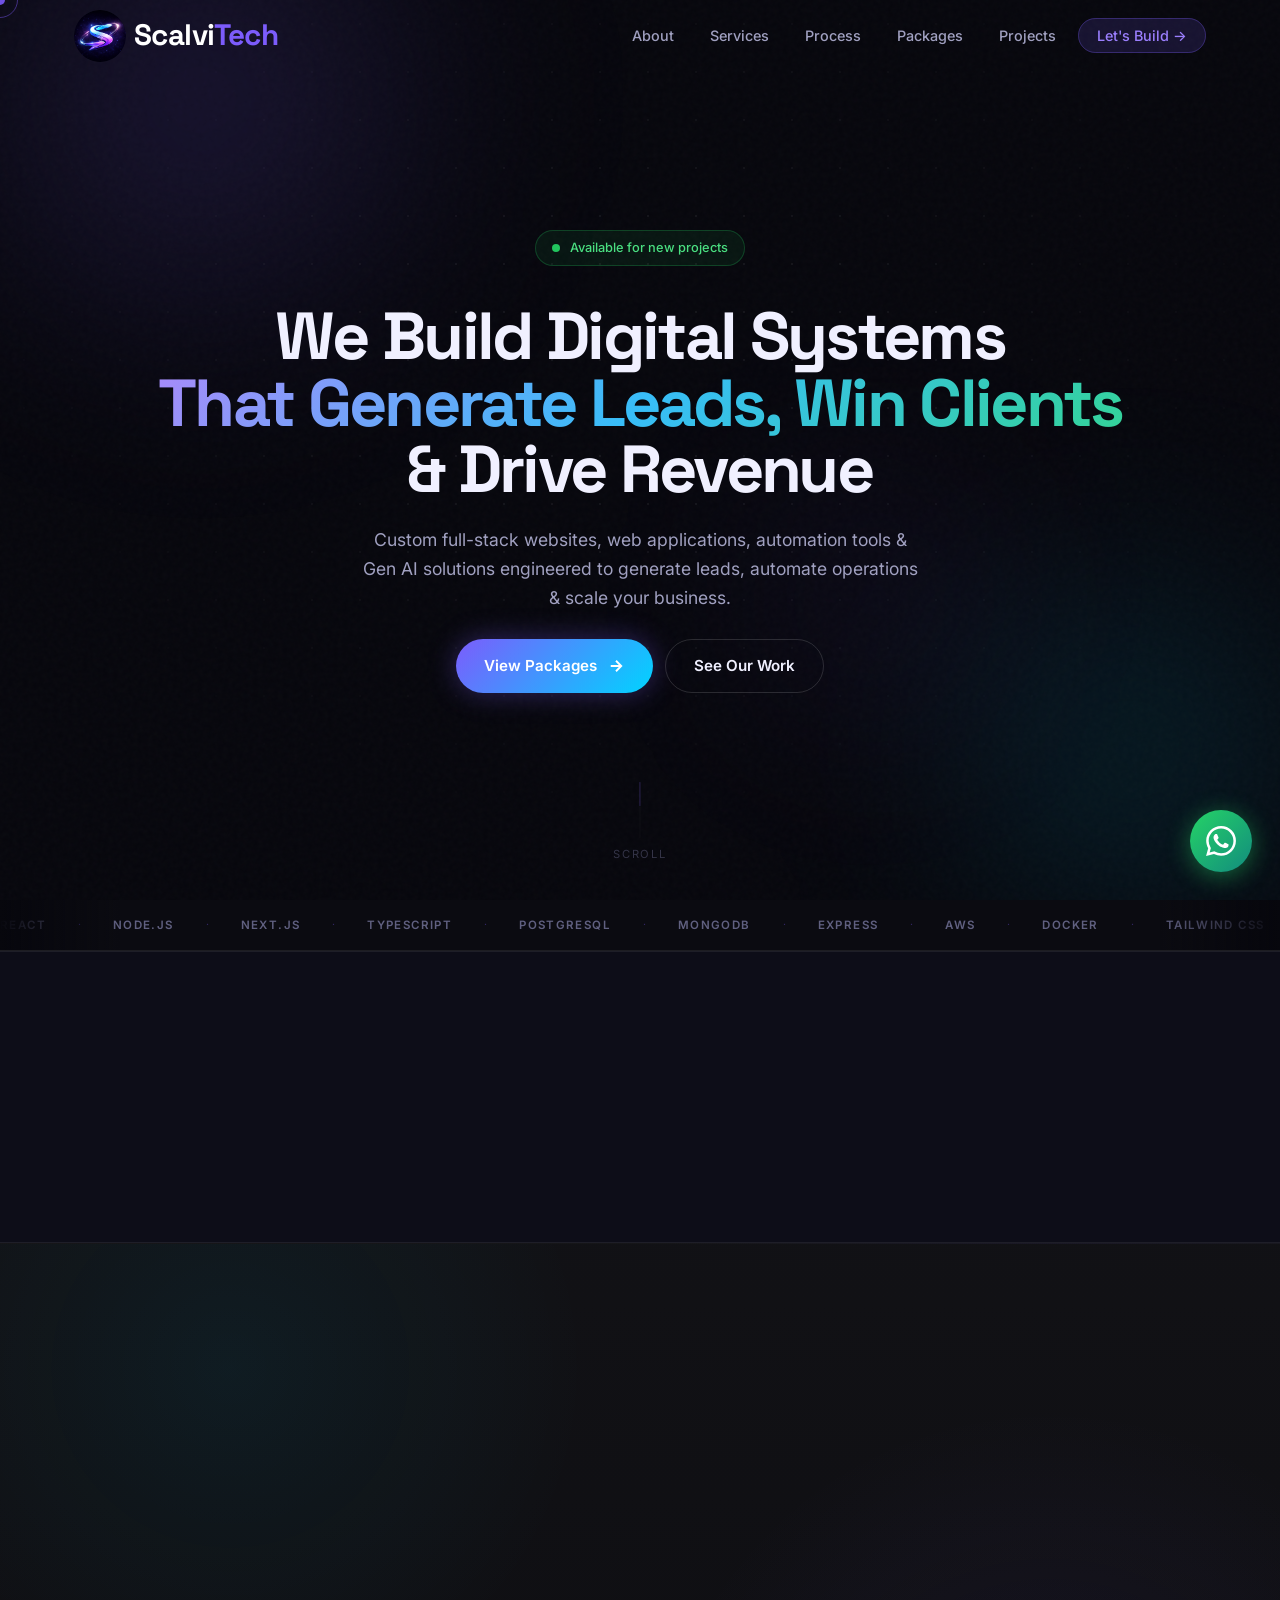
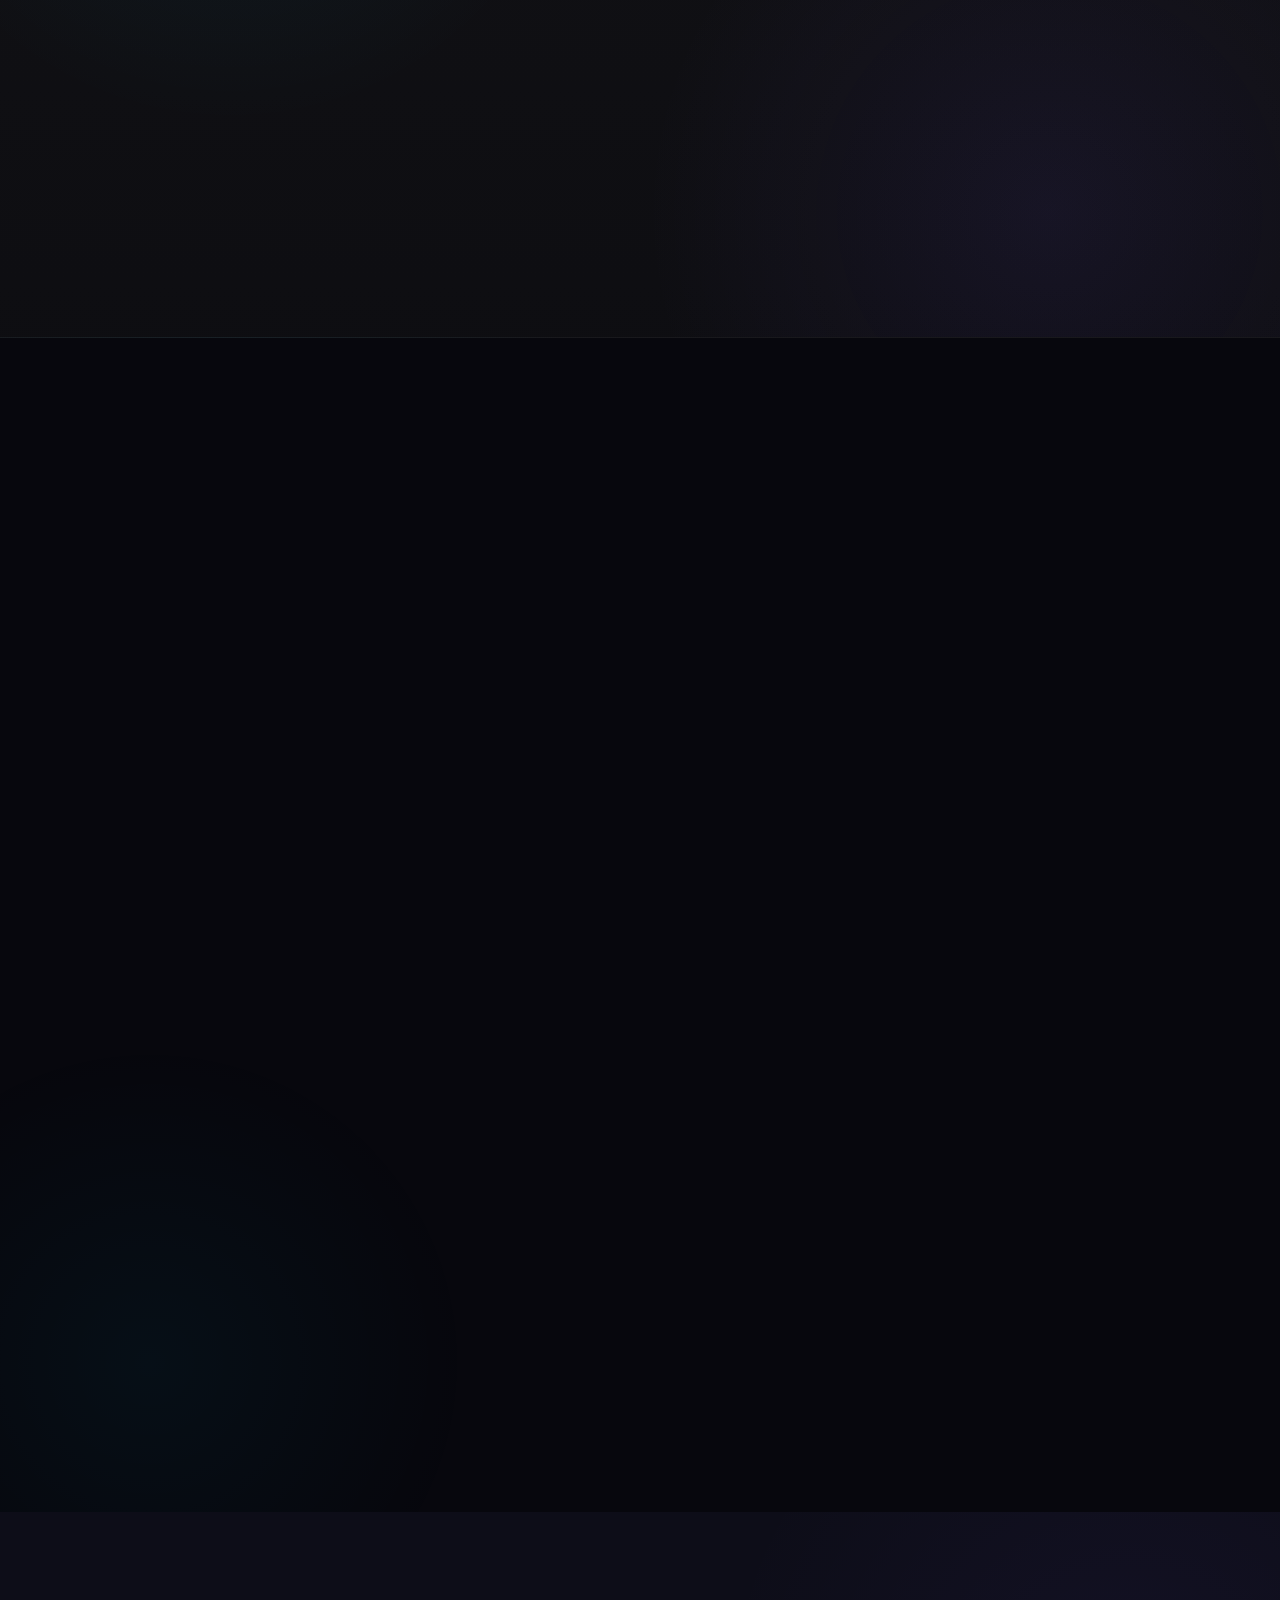
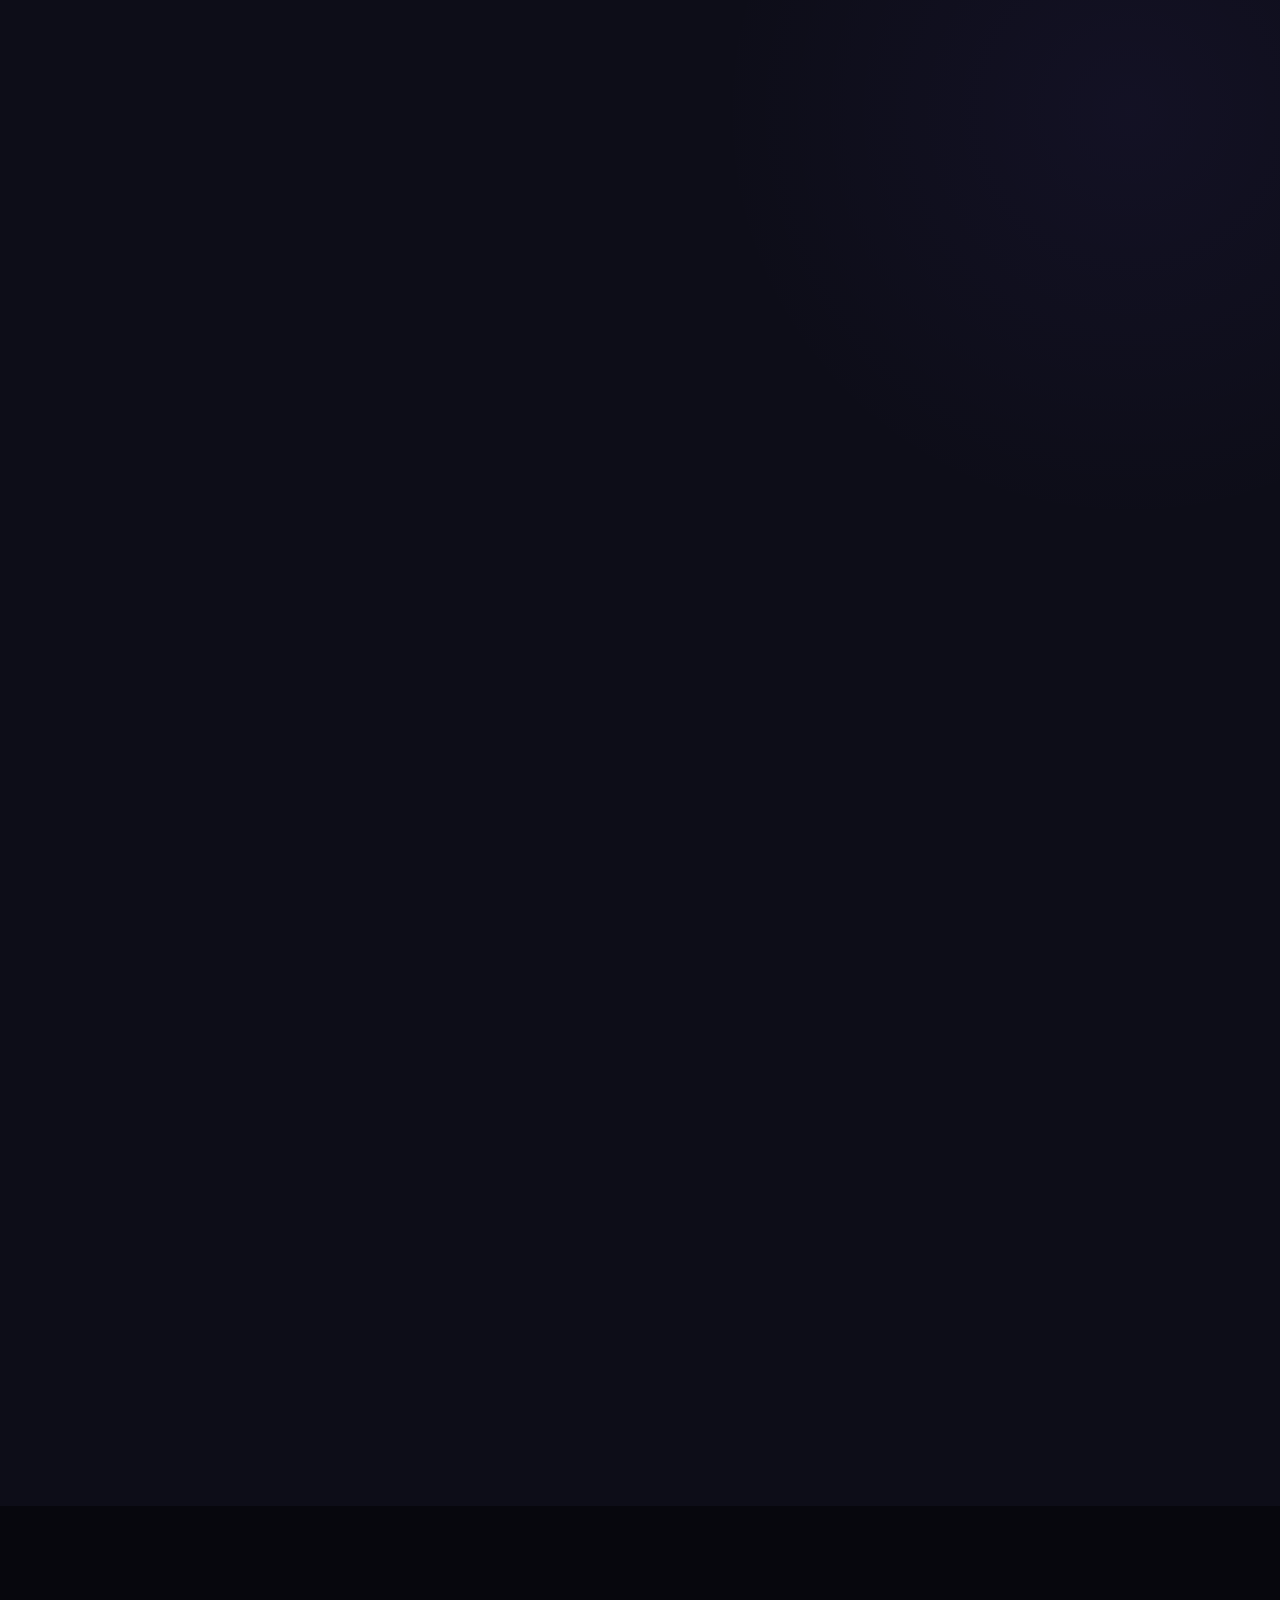
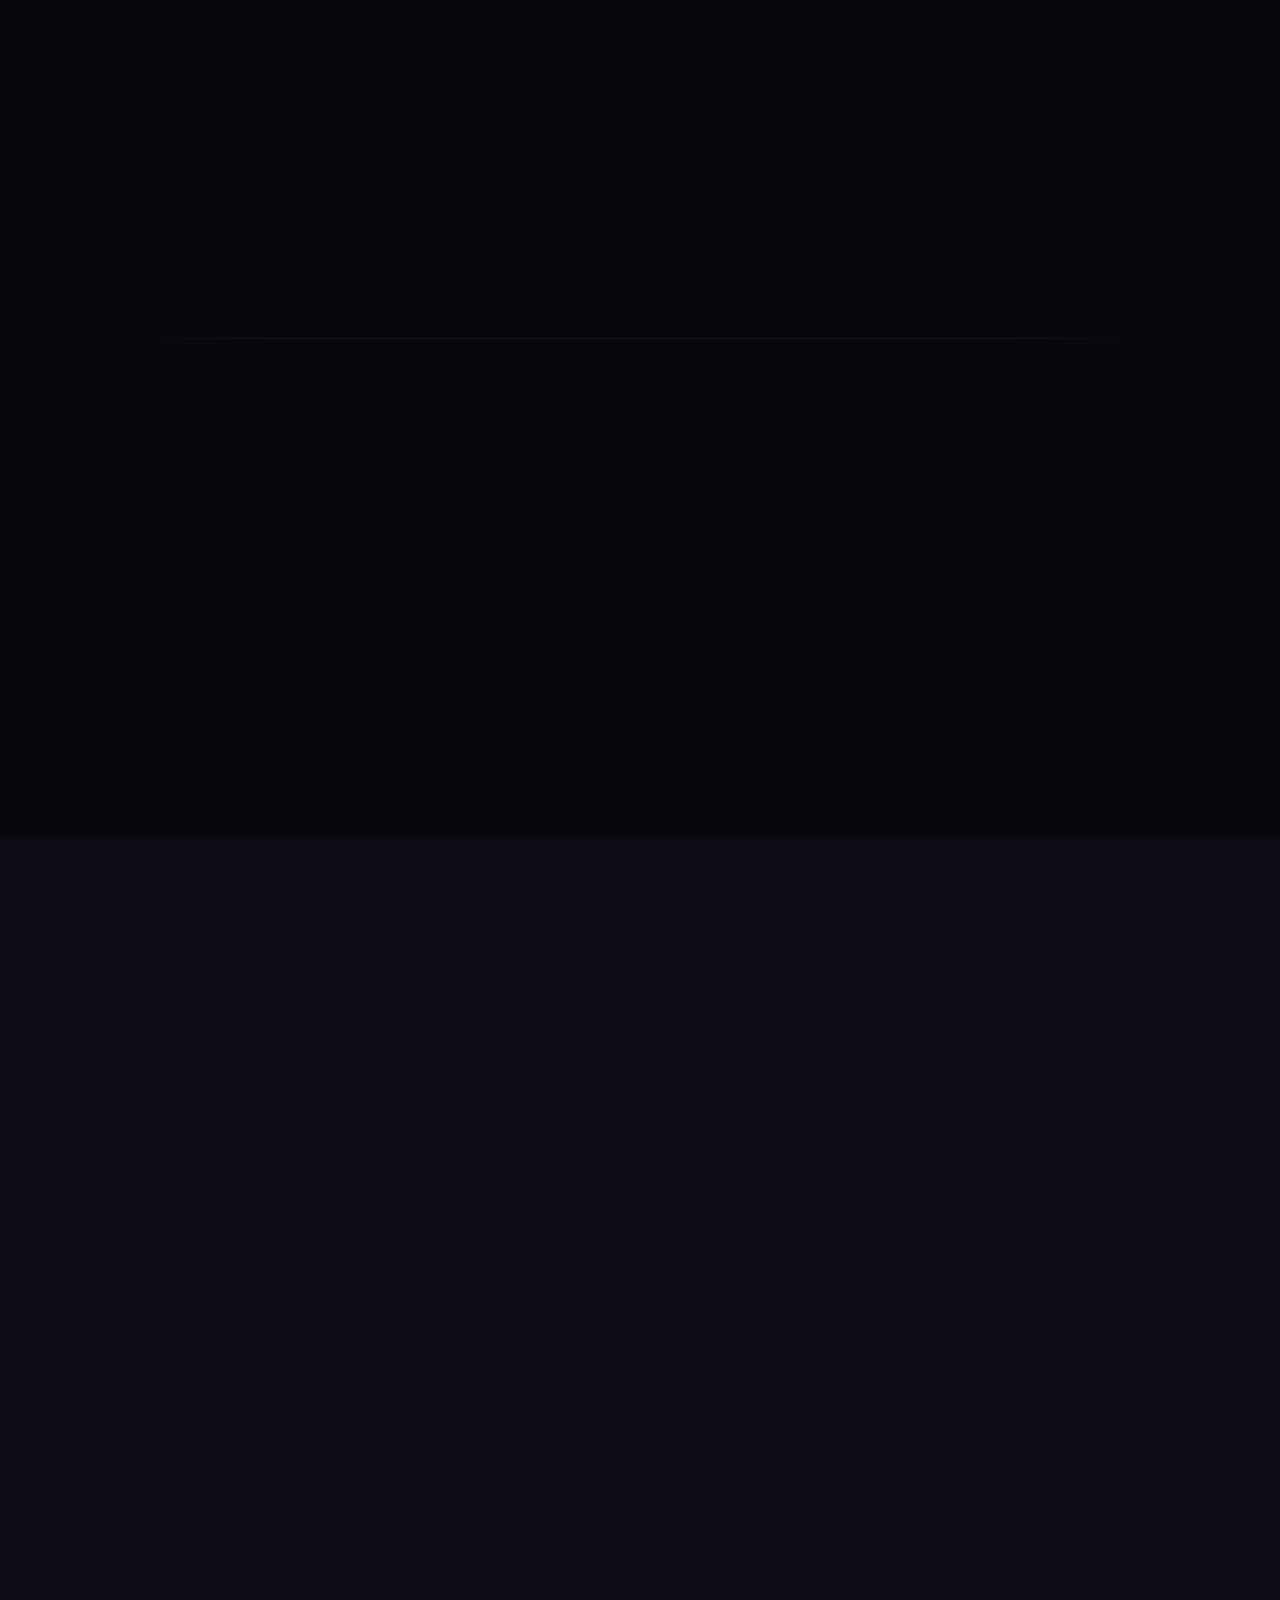
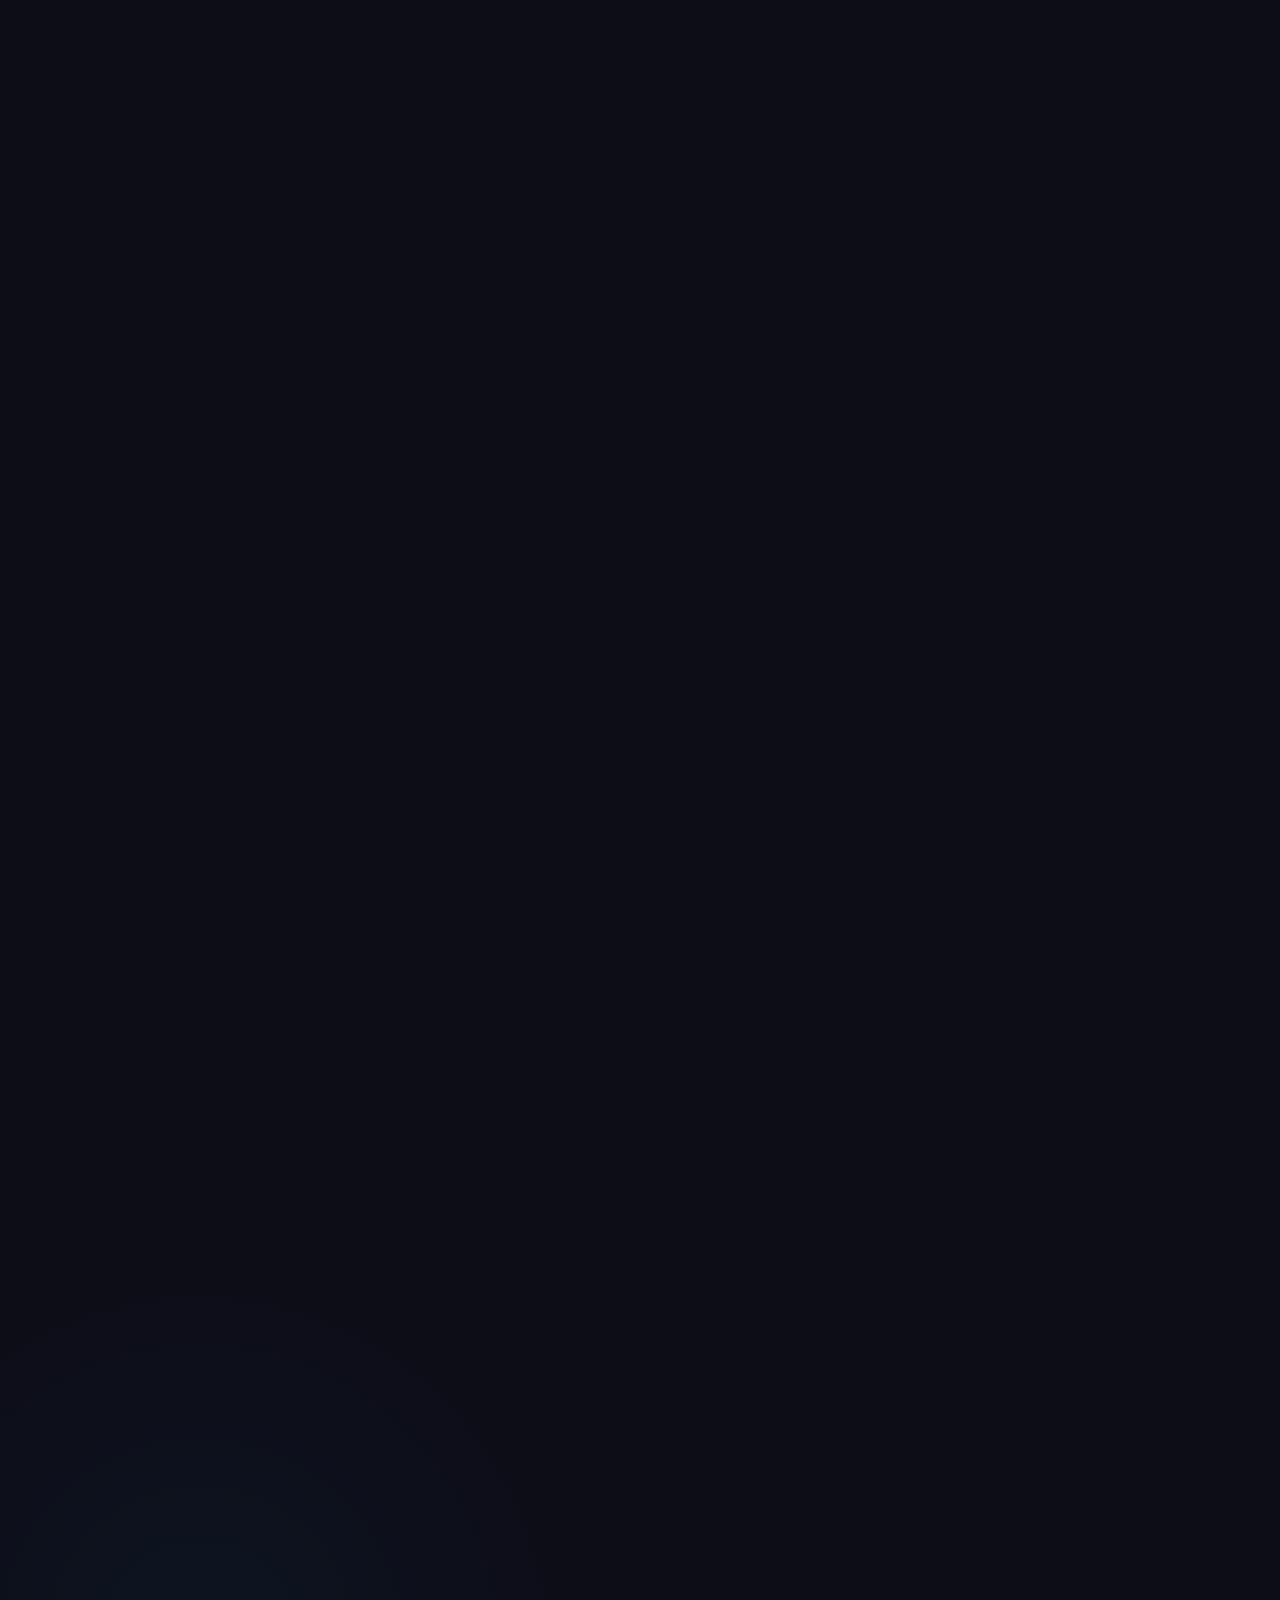
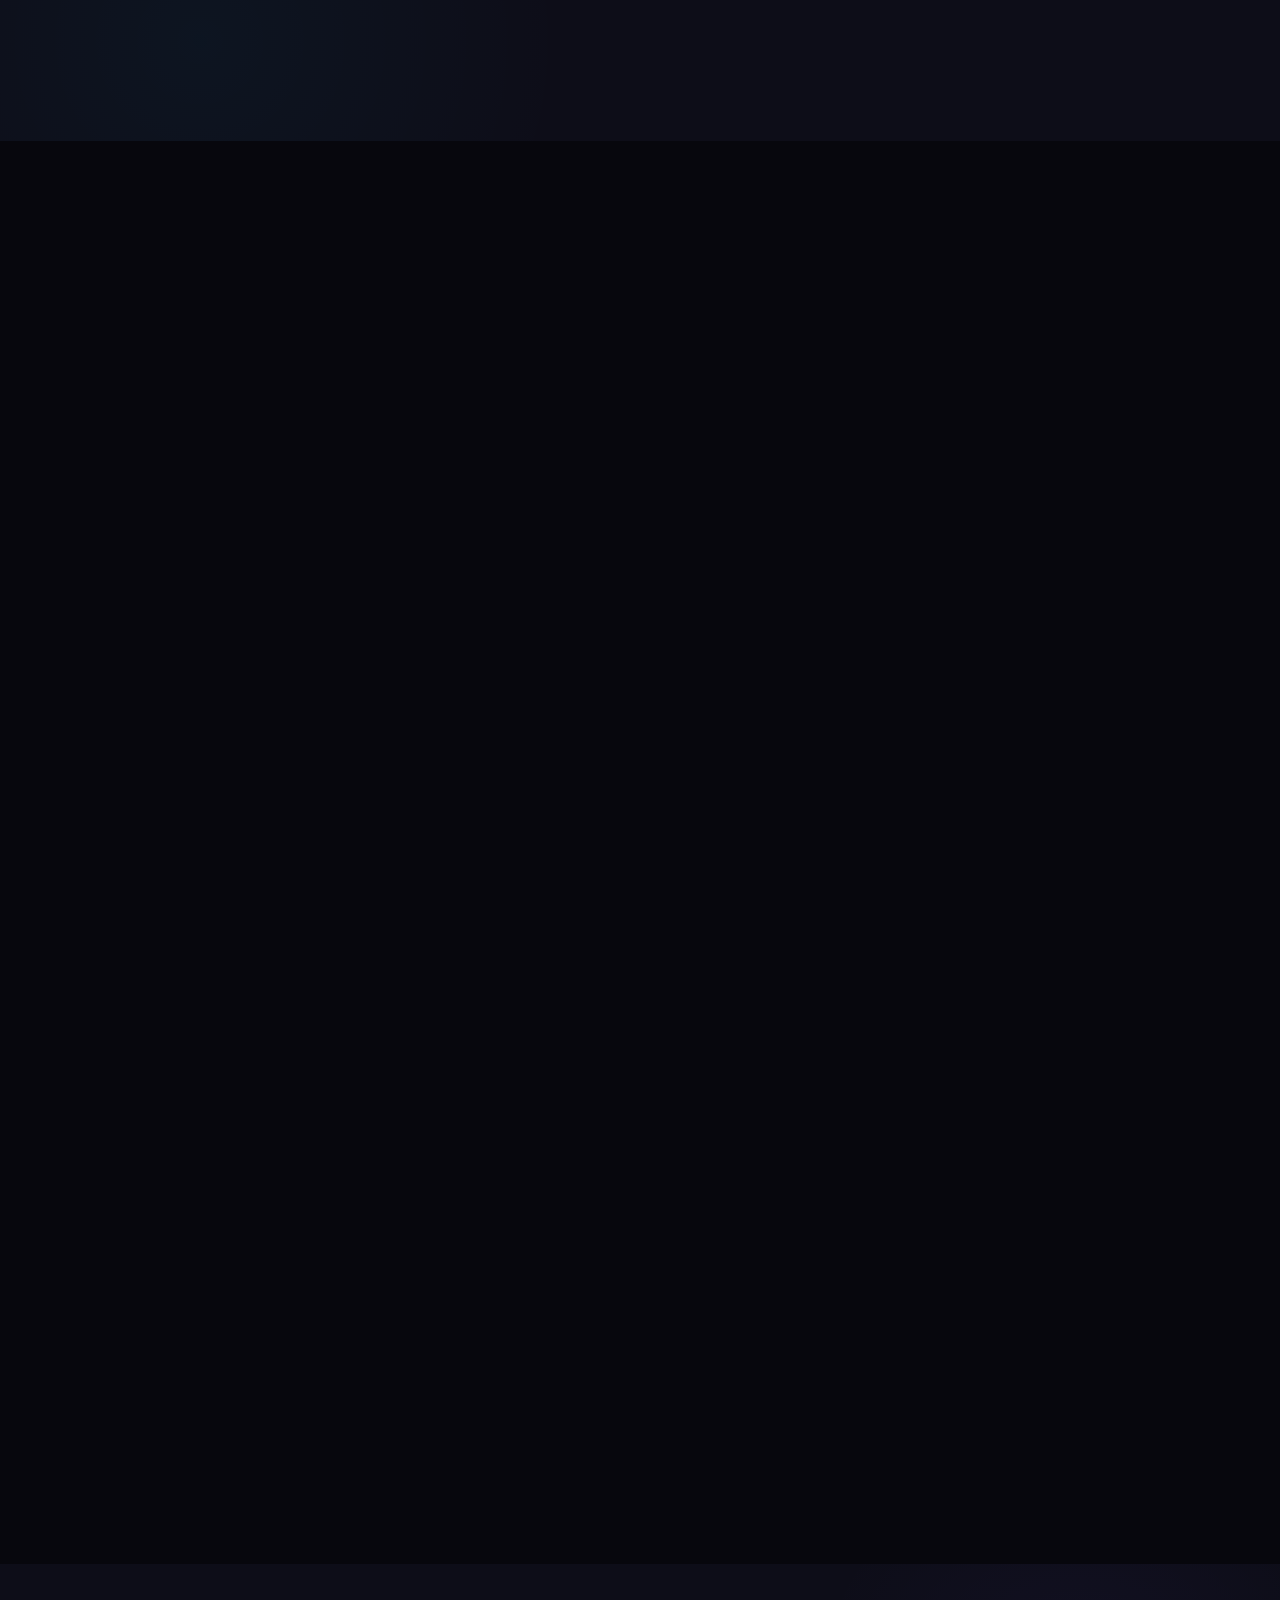
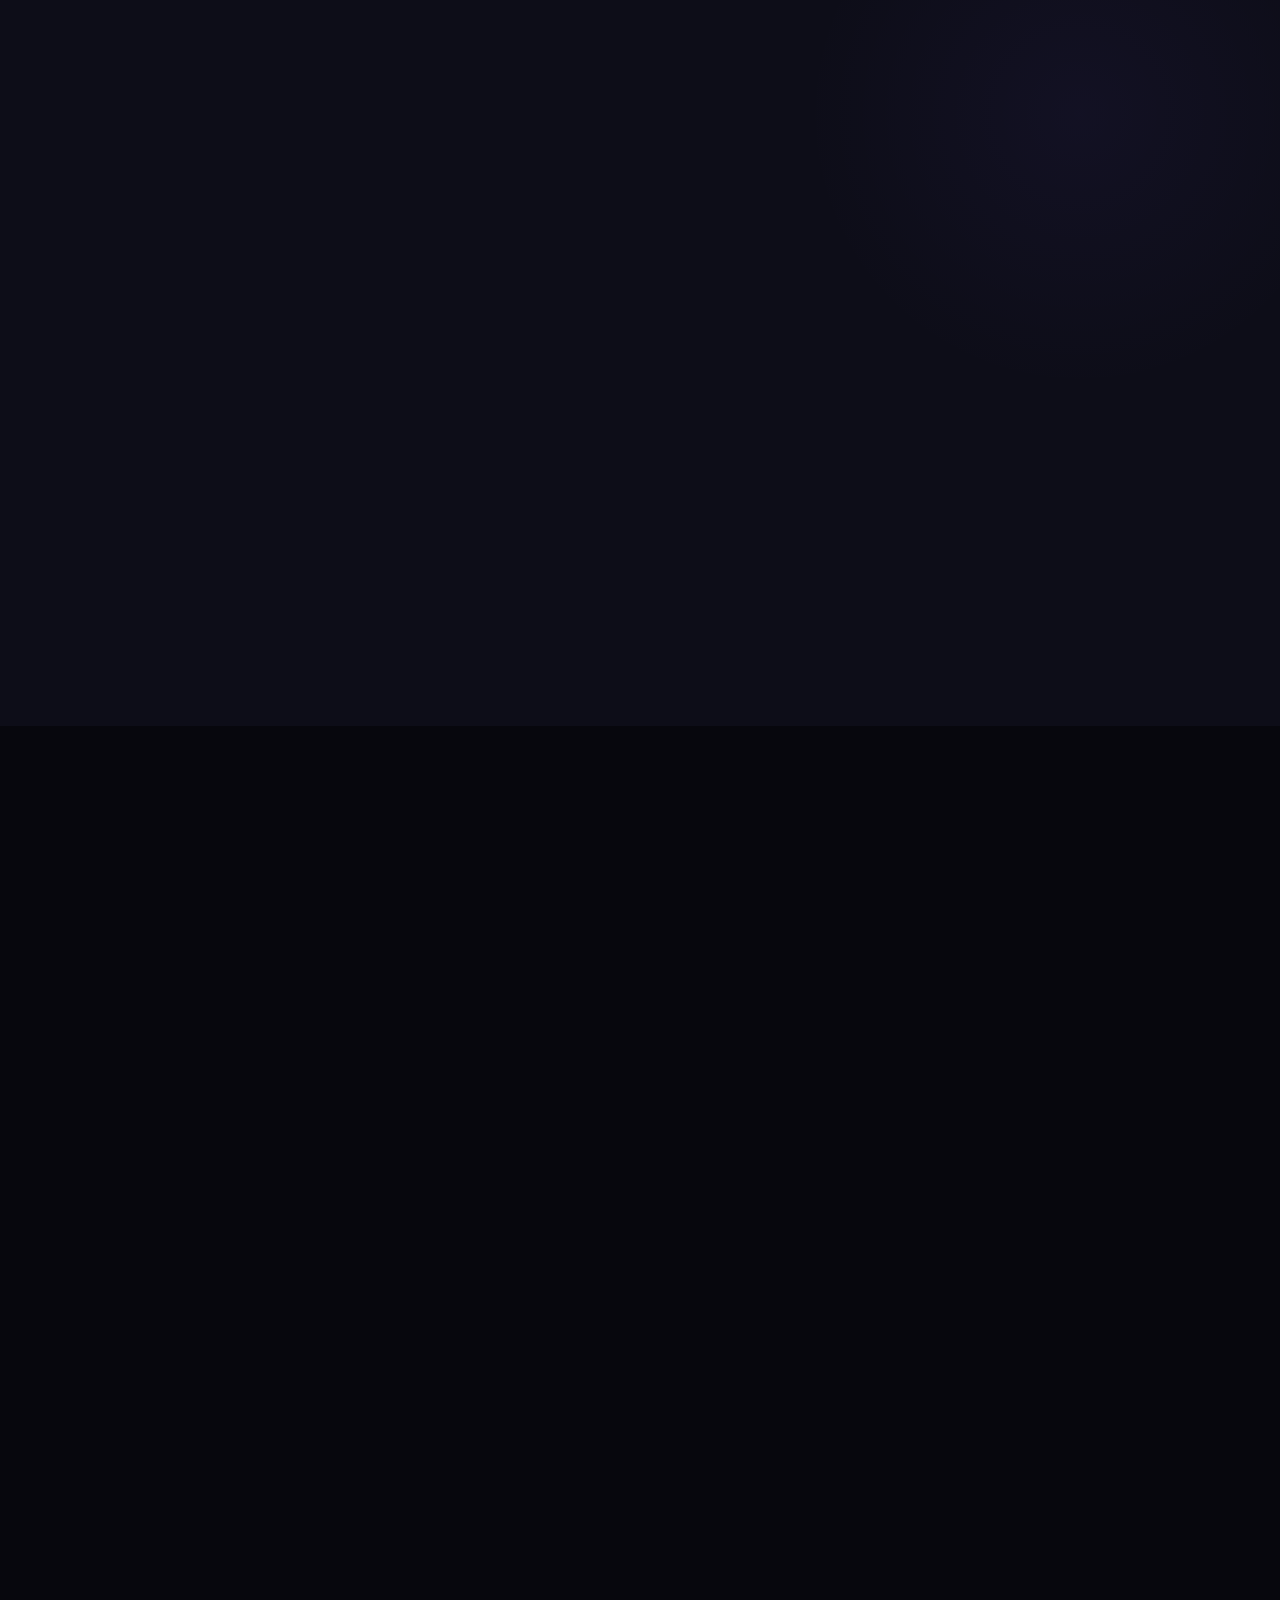
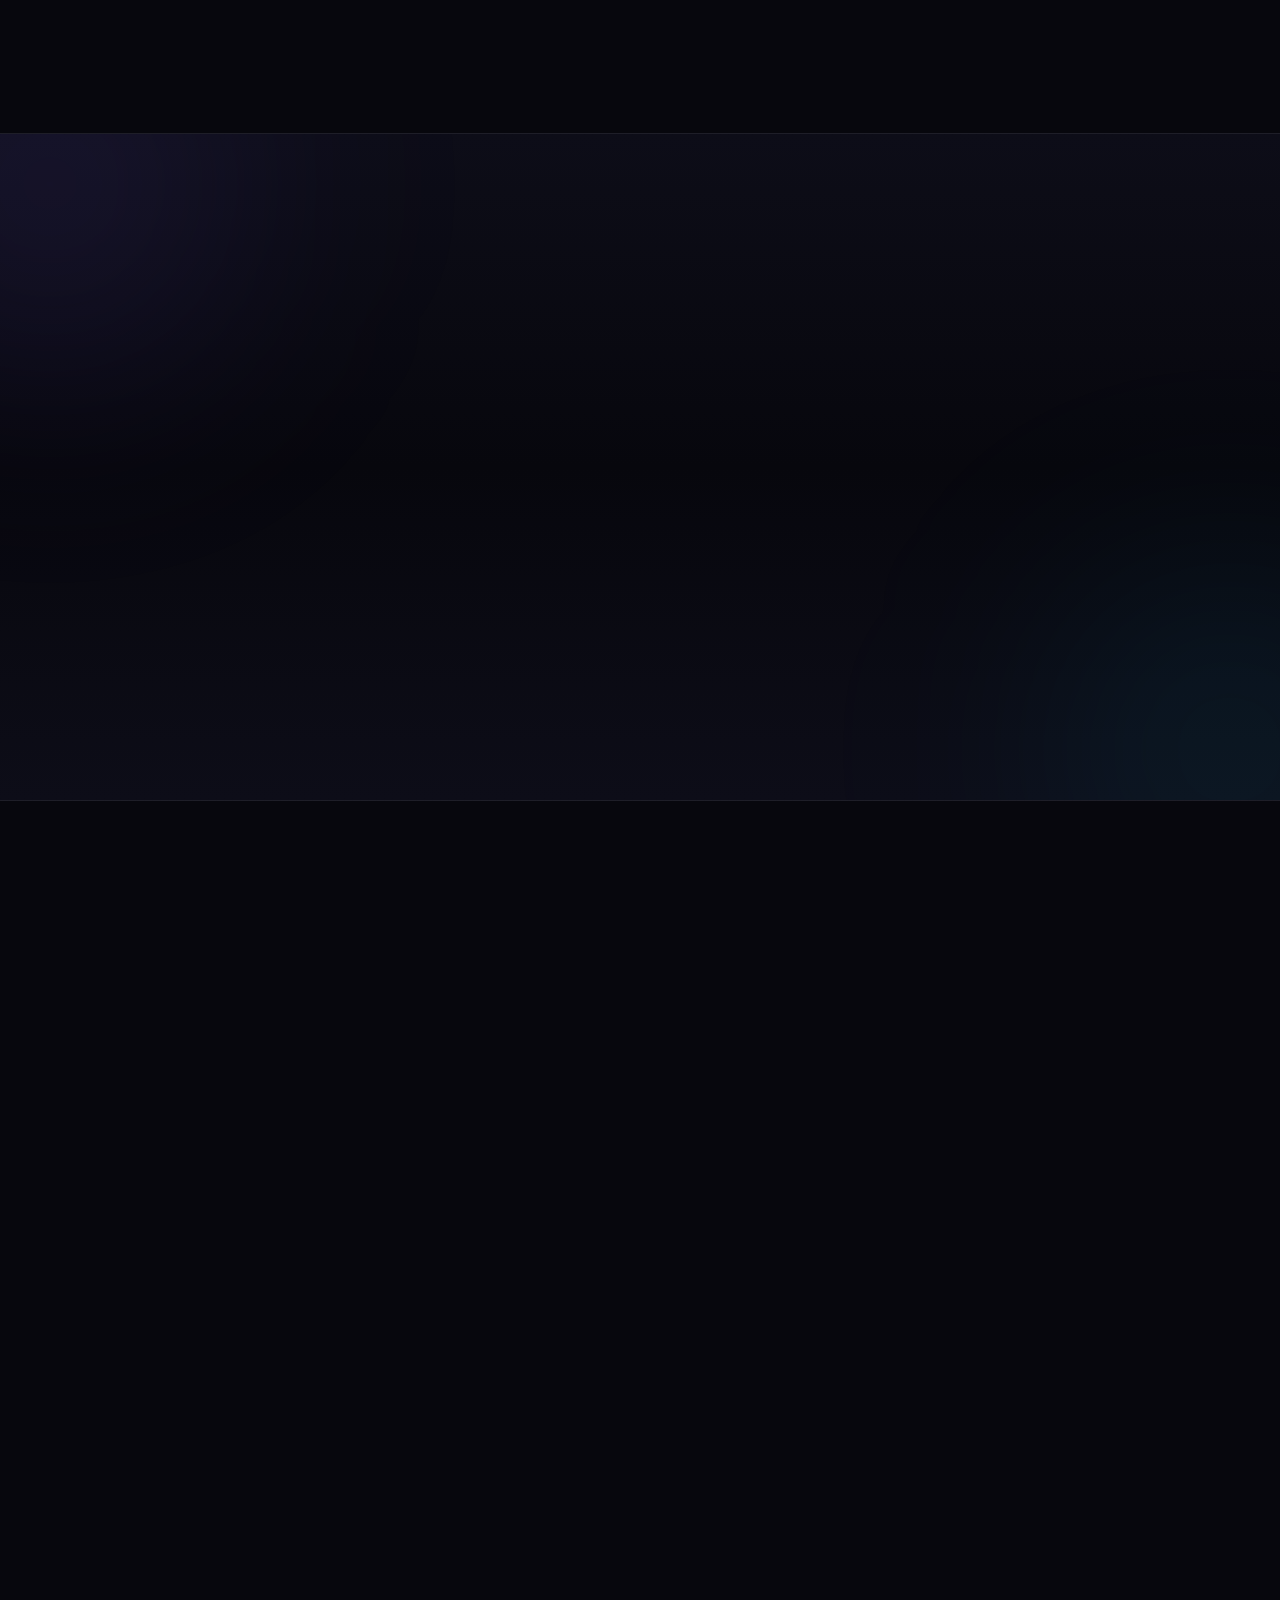
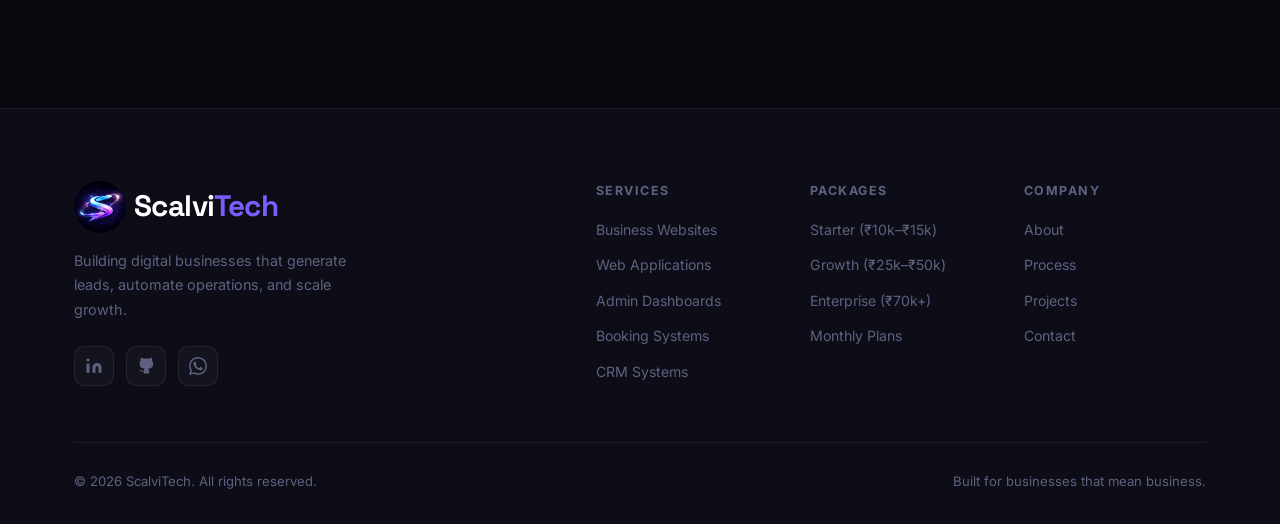
==== commit dca58237: "makeover" ====
--- a/index.html
+++ b/index.html
@@ -3,18 +3,46 @@
 <head>
   <meta charset="UTF-8" />
   <meta name="viewport" content="width=device-width, initial-scale=1.0, viewport-fit=cover" />
+  <script>
+    (function () {
+      if ('scrollRestoration' in history) {
+        history.scrollRestoration = 'manual';
+      }
+
+      var navEntries = performance.getEntriesByType && performance.getEntriesByType('navigation');
+      var navEntry = navEntries && navEntries.length ? navEntries[0] : null;
+      var isReload = navEntry
+        ? navEntry.type === 'reload'
+        : performance.navigation && performance.navigation.type === 1;
+
+      if (!isReload) return;
+
+      function scrollToTop() {
+        window.scrollTo(0, 0);
+        document.documentElement.scrollTop = 0;
+        if (document.body) document.body.scrollTop = 0;
+      }
+
+      scrollToTop();
+      window.addEventListener('DOMContentLoaded', scrollToTop, { once: true });
+      window.addEventListener('load', function () {
+        scrollToTop();
+        requestAnimationFrame(scrollToTop);
+      }, { once: true });
+    })();
+  </script>
 
   <!-- ===== PRIMARY SEO META TAGS ===== -->
-  <title>StackLabs | Software & Website Developer India — Web Apps, Automation Tools & Gen AI Solutions</title>
-  <meta name="description" content="StackLabs is a professional software & website developer in India. We build custom websites, web applications, business software, custom automation tools & Gen AI solutions that generate leads and grow your business. Starting at ₹10,000." />
-  <meta name="keywords" content="website developer, website developer India, web developer India, hire website developer, professional website developer, website development company India, custom website development, full stack developer India, web development company, website designer developer, freelance web developer India, website developer near me, business website developer, web application developer India, affordable website developer India, best website developer India, website developer for small business, StackLabs, web developer, website design and development, React developer India, Node.js developer India, software developer India, software development company India, hire software developer India, custom software development India, business application developer India, business software development, web app development company India, web application development India, SaaS developer India, enterprise software developer India, startup software developer India, MVP developer India, mobile web app developer, progressive web app developer India, software engineer India, IT company India, software solution provider India, application developer India, custom web application development, online business software, business automation software India, CRM software developer India, ERP developer India, admin panel developer India, dashboard developer India, booking system developer India, ecommerce developer India, React developer India, Node.js developer India, Next.js developer India, full stack web developer India, MERN stack developer India, backend developer India, API developer India, database developer India, cloud application developer India, affordable software developer India, best software developer India, automation tools developer India, custom automation tools India, Gen AI solutions India, generative AI developer India, AI solutions India, LLM developer India, GPT developer India, AI chatbot developer India, AI application development India, workflow automation India, business process automation India, AI integration India" />
+  <title>ScalviTech | Software & Website Developer India — Web Apps, Automation Tools & Gen AI Solutions</title>
+  <meta name="description" content="ScalviTech is a professional software & website developer in India. We build custom websites, web applications, business software, custom automation tools & Gen AI solutions that generate leads and grow your business. Starting at ₹10,000." />
+  <meta name="keywords" content="website developer, website developer India, web developer India, hire website developer, professional website developer, website development company India, custom website development, full stack developer India, web development company, website designer developer, freelance web developer India, website developer near me, business website developer, web application developer India, affordable website developer India, best website developer India, website developer for small business, ScalviTech, web developer, website design and development, React developer India, Node.js developer India, software developer India, software development company India, hire software developer India, custom software development India, business application developer India, business software development, web app development company India, web application development India, SaaS developer India, enterprise software developer India, startup software developer India, MVP developer India, mobile web app developer, progressive web app developer India, software engineer India, IT company India, software solution provider India, application developer India, custom web application development, online business software, business automation software India, CRM software developer India, ERP developer India, admin panel developer India, dashboard developer India, booking system developer India, ecommerce developer India, React developer India, Node.js developer India, Next.js developer India, full stack web developer India, MERN stack developer India, backend developer India, API developer India, database developer India, cloud application developer India, affordable software developer India, best software developer India, automation tools developer India, custom automation tools India, Gen AI solutions India, generative AI developer India, AI solutions India, LLM developer India, GPT developer India, AI chatbot developer India, AI application development India, workflow automation India, business process automation India, AI integration India" />
   <meta name="category" content="Software Development, Web Development, Business Applications" />
   <meta name="classification" content="Business/Technology" />
   <meta name="subject" content="Software Development, Website Development, Web Application Development, Business Application Development" />
-  <meta name="author" content="StackLabs" />
+  <meta name="author" content="ScalviTech" />
   <meta name="robots" content="index, follow, max-snippet:-1, max-image-preview:large, max-video-preview:-1" />
   <meta name="googlebot" content="index, follow" />
-  <link rel="canonical" href="https://stacklabs.in/" />
+  <link rel="canonical" href="https://www.scalvitech.in/" />
 
   <!-- ===== GEO & LANGUAGE ===== -->
   <meta name="geo.region" content="IN" />
@@ -25,22 +53,22 @@
 
   <!-- ===== OPEN GRAPH (Facebook / LinkedIn / WhatsApp) ===== -->
   <meta property="og:type" content="website" />
-  <meta property="og:site_name" content="StackLabs" />
-  <meta property="og:title" content="StackLabs | Software & Website Developer India — Web Apps, Automation Tools & Gen AI Solutions" />
+  <meta property="og:site_name" content="ScalviTech" />
+  <meta property="og:title" content="ScalviTech | Software & Website Developer India — Web Apps, Automation Tools & Gen AI Solutions" />
   <meta property="og:description" content="Professional software & website developer in India. Custom websites, web applications, custom automation tools & Gen AI solutions starting at ₹10,000." />
-  <meta property="og:url" content="https://stacklabs.in/" />
-  <meta property="og:image" content="https://stacklabs.in/public/logo.png" />
-  <meta property="og:image:alt" content="StackLabs — Website Developer India" />
+  <meta property="og:url" content="https://www.scalvitech.in/" />
+  <meta property="og:image" content="https://www.scalvitech.in/public/logo.png" />
+  <meta property="og:image:alt" content="ScalviTech — Website Developer India" />
   <meta property="og:image:width" content="1200" />
   <meta property="og:image:height" content="630" />
   <meta property="og:locale" content="en_IN" />
 
   <!-- ===== TWITTER CARD ===== -->
   <meta name="twitter:card" content="summary_large_image" />
-  <meta name="twitter:title" content="StackLabs | Software & Website Developer India" />
+  <meta name="twitter:title" content="ScalviTech | Software & Website Developer India" />
   <meta name="twitter:description" content="Professional software & website developer in India. Custom websites, web apps, business applications & admin dashboards starting at ₹10,000." />
-  <meta name="twitter:image" content="https://stacklabs.in/public/logo.png" />
-  <meta name="twitter:image:alt" content="StackLabs Website Developer" />
+  <meta name="twitter:image" content="https://www.scalvitech.in/public/logo.png" />
+  <meta name="twitter:image:alt" content="ScalviTech Website Developer" />
 
   <!-- ===== THEME & APP ===== -->
   <meta name="theme-color" content="#7c5cfc" />
@@ -68,7 +96,7 @@
   <!-- ========== NAVIGATION ========== -->
   <nav class="nav" id="nav">
     <div class="nav-container">
-      <a href="#home" class="nav-logo" style="display:flex;align-items:center;gap:8px"><img src="/public/logo.png" alt="StackLabs Logo" class="nav-logo-img" width="52" height="52" style="width:52px;height:52px;max-width:52px;flex-shrink:0;border-radius:50%;object-fit:contain" /><span class="nav-logo-text">Stack<span class="nav-logo-accent">Labs</span></span></a>
+      <a href="#home" class="nav-logo" style="display:flex;align-items:center;gap:8px"><img src="/public/logo.png" alt="ScalviTech Logo" class="nav-logo-img" width="52" height="52" style="width:52px;height:52px;max-width:52px;flex-shrink:0;border-radius:50%;object-fit:contain" /><span class="nav-logo-text">Scalvi<span class="nav-logo-accent">Tech</span></span></a>
       <ul class="nav-links" id="navLinks">
         <li><a href="#about" class="nav-link">About</a></li>
         <li><a href="#services" class="nav-link">Services</a></li>
@@ -310,7 +338,7 @@
         <div class="about-img-wrap">
           <div class="about-img-glow"></div>
           <div class="about-img-placeholder">
-            <img src="/public/poster.gif" alt="StackLabs poster" loading="lazy" decoding="async" />
+            <img src="/public/poster.gif" alt="ScalviTech poster" loading="lazy" decoding="async" />
           </div>
           <div class="about-float-card card-tl">
             <span class="float-icon">🚀</span>
@@ -325,9 +353,9 @@
 
       <div class="about-content reveal-right">
         <div class="section-tag">About Us</div>
-        <h2 class="section-title">We Don't Just Build Websites.<br><span class="text-gradient">We Build Business Engines.</span></h2>
-        <p class="about-text">We're a senior full-stack development team specialising in business-critical web solutions, custom automation tools, and generative AI applications. We help businesses capture more leads, automate their workflows, and sell online — through custom-built, high-performance web applications and intelligent AI-powered systems.</p>
-        <p class="about-text">Unlike generic freelancers, we bring a <strong>product mindset</strong> to every project. Your website isn't a digital brochure — it's a 24/7 sales and operations engine.</p>
+            <h2 class="section-title">We Don’t Just Build Solutions.<br><span class="text-gradient">We Build Business Engines.</span></h2>
+            <p class="about-text">We’re a senior full-stack development team building business-critical systems, custom automation platforms, AI agents, and generative AI solutions. We help businesses generate more leads, streamline operations, and scale revenue with high-performance, tailor-made digital systems.</p>
+            <p class="about-text">We don’t think like freelancers — we think like product builders. Every solution we create is designed to function as a 24/7 sales and operations engine that drives real business outcomes.</p>
 
         <div class="skills-list">
           <div class="skill-item reveal-up" style="--d:0ms">
@@ -898,11 +926,11 @@
             </div>
             <div><div class="ci-label">WhatsApp</div><div class="ci-value">+91 87776 56279</div></div>
           </a>
-          <a href="mailto:stacklabsofficial@gmail.com" class="contact-item">
+          <a href="mailto:contact@scalvitech.in" class="contact-item">
             <div class="ci-icon">
               <svg viewBox="0 0 24 24" fill="none" stroke="currentColor" stroke-width="1.5"><path d="M4 4h16c1.1 0 2 .9 2 2v12c0 1.1-.9 2-2 2H4c-1.1 0-2-.9-2-2V6c0-1.1.9-2 2-2z"/><polyline points="22,6 12,13 2,6"/></svg>
             </div>
-            <div><div class="ci-label">Email</div><div class="ci-value">stacklabsofficial@gmail.com</div></div>
+            <div><div class="ci-label">Email</div><div class="ci-value">contact@scalvitech.in</div></div>
           </a>
           <div class="contact-item">
             <div class="ci-icon">
@@ -967,7 +995,7 @@
     <div class="footer-container">
       <div class="footer-top">
         <div class="footer-brand">
-          <a href="#home" class="nav-logo" style="display:flex;align-items:center;gap:8px"><img src="/public/logo.png" alt="StackLabs Logo" class="nav-logo-img" width="52" height="52" style="width:52px;height:52px;max-width:52px;flex-shrink:0;border-radius:50%;object-fit:contain" /><span class="nav-logo-text" style="color:#ffffff;letter-spacing:-.02em">Stack<span class="nav-logo-accent" style="color:#7c5cfc">Labs</span></span></a>
+          <a href="#home" class="nav-logo" style="display:flex;align-items:center;gap:8px"><img src="/public/logo.png" alt="ScalviTech Logo" class="nav-logo-img" width="52" height="52" style="width:52px;height:52px;max-width:52px;flex-shrink:0;border-radius:50%;object-fit:contain" /><span class="nav-logo-text" style="color:#ffffff;letter-spacing:-.02em">Scalvi<span class="nav-logo-accent" style="color:#7c5cfc">Tech</span></span></a>
           <p>Building digital businesses that generate leads, automate operations, and scale growth.</p>
           <div class="footer-socials">
             <a href="https://www.linkedin.com/in/arindam-gupta-462240125/" aria-label="LinkedIn" target="_blank" rel="noopener noreferrer">
@@ -1013,7 +1041,7 @@
         </div>
       </div>
       <div class="footer-bottom">
-        <span>© 2026 StackLabs. All rights reserved.</span>
+        <span>© 2026 ScalviTech. All rights reserved.</span>
         <span>Built for businesses that mean business.</span>
       </div>
     </div>
@@ -1098,17 +1126,17 @@
   {
     "@context": "https://schema.org",
     "@type": "Organization",
-    "@id": "https://stacklabs.in/#organization",
-    "name": "StackLabs",
-    "url": "https://stacklabs.in",
+    "@id": "https://www.scalvitech.in/#organization",
+    "name": "ScalviTech",
+    "url": "https://www.scalvitech.in",
     "logo": {
       "@type": "ImageObject",
-      "url": "https://stacklabs.in/public/logo.png",
+      "url": "https://www.scalvitech.in/public/logo.png",
       "width": 512,
       "height": 512
     },
-    "description": "StackLabs is a professional website developer and full-stack web development company in India. We build custom websites, web applications, admin dashboards, booking systems, and CRM systems.",
-    "email": "stacklabsofficial@gmail.com",
+    "description": "ScalviTech is a professional website developer and full-stack web development company in India. We build custom websites, web applications, admin dashboards, booking systems, and CRM systems.",
+    "email": "contact@scalvitech.in",
     "telephone": "+918777656279",
     "address": {
       "@type": "PostalAddress",
@@ -1138,12 +1166,12 @@
   {
     "@context": "https://schema.org",
     "@type": "WebSite",
-    "@id": "https://stacklabs.in/#website",
-    "url": "https://stacklabs.in",
-    "name": "StackLabs — Website Developer India",
+    "@id": "https://www.scalvitech.in/#website",
+    "url": "https://www.scalvitech.in",
+    "name": "ScalviTech — Website Developer India",
     "description": "Professional website developer in India. Custom websites, full-stack web apps, admin dashboards starting at ₹10,000.",
     "publisher": {
-      "@id": "https://stacklabs.in/#organization"
+      "@id": "https://www.scalvitech.in/#organization"
     },
     "inLanguage": "en-IN"
   }
@@ -1154,14 +1182,14 @@
   {
     "@context": "https://schema.org",
     "@type": "ProfessionalService",
-    "@id": "https://stacklabs.in/#service",
-    "name": "StackLabs",
-    "alternateName": "StackLabs Web Development",
-    "url": "https://stacklabs.in",
-    "image": "https://stacklabs.in/public/logo.png",
-    "description": "StackLabs is a professional website developer and web development company in India specializing in custom websites, full-stack web applications, admin dashboards, CRM systems, booking platforms, and e-commerce solutions.",
+    "@id": "https://www.scalvitech.in/#service",
+    "name": "ScalviTech",
+    "alternateName": "ScalviTech Web Development",
+    "url": "https://www.scalvitech.in",
+    "image": "https://www.scalvitech.in/public/logo.png",
+    "description": "ScalviTech is a professional website developer and web development company in India specializing in custom websites, full-stack web applications, admin dashboards, CRM systems, booking platforms, and e-commerce solutions.",
     "telephone": "+918777656279",
-    "email": "stacklabsofficial@gmail.com",
+    "email": "contact@scalvitech.in",
     "address": {
       "@type": "PostalAddress",
       "addressCountry": "IN"
@@ -1268,7 +1296,7 @@
         "name": "How much does a website cost in India?",
         "acceptedAnswer": {
           "@type": "Answer",
-          "text": "At StackLabs, website development costs start at ₹10,000 for a professional business website. Our Growth package (website + database + admin panel) ranges from ₹25,000 to ₹50,000, and Enterprise web applications start from ₹70,000. All prices are fixed and transparent with no hidden costs."
+          "text": "At ScalviTech, website development costs start at ₹10,000 for a professional business website. Our Growth package (website + database + admin panel) ranges from ₹25,000 to ₹50,000, and Enterprise web applications start from ₹70,000. All prices are fixed and transparent with no hidden costs."
         }
       },
       {
@@ -1276,7 +1304,7 @@
         "name": "How long does it take to build a website?",
         "acceptedAnswer": {
           "@type": "Answer",
-          "text": "StackLabs delivers websites in 7 to 30 days depending on complexity. A simple business website takes 7–10 days. A full-stack web application with database and admin dashboard typically takes 15–30 days."
+          "text": "ScalviTech delivers websites in 7 to 30 days depending on complexity. A simple business website takes 7–10 days. A full-stack web application with database and admin dashboard typically takes 15–30 days."
         }
       },
       {
@@ -1308,7 +1336,7 @@
         "name": "Do you provide website maintenance after delivery?",
         "acceptedAnswer": {
           "@type": "Answer",
-          "text": "Yes, StackLabs offers monthly maintenance plans starting at ₹2,000/month covering backups, security monitoring, minor edits, and uptime monitoring. Our Standard plan (₹5,000–₹8,000/month) includes content updates, bug fixes, and priority support."
+          "text": "Yes, ScalviTech offers monthly maintenance plans starting at ₹2,000/month covering backups, security monitoring, minor edits, and uptime monitoring. Our Standard plan (₹5,000–₹8,000/month) includes content updates, bug fixes, and priority support."
         }
       },
       {
@@ -1316,7 +1344,7 @@
         "name": "Are you the best website developer in India?",
         "acceptedAnswer": {
           "@type": "Answer",
-          "text": "StackLabs is a highly experienced full-stack web development team in India with 4+ years of experience, 50+ projects delivered, and a 98% client satisfaction rate. We bring a product mindset to every project, ensuring your website becomes a 24/7 lead-generating business engine."
+          "text": "ScalviTech is a highly experienced full-stack web development team in India with 4+ years of experience, 50+ projects delivered, and a 98% client satisfaction rate. We bring a product mindset to every project, ensuring your website becomes a 24/7 lead-generating business engine."
         }
       }
     ]
@@ -1333,31 +1361,31 @@
         "@type": "ListItem",
         "position": 1,
         "name": "Home",
-        "item": "https://stacklabs.in/"
+        "item": "https://www.scalvitech.in/"
       },
       {
         "@type": "ListItem",
         "position": 2,
         "name": "Services",
-        "item": "https://stacklabs.in/#services"
+        "item": "https://www.scalvitech.in/#services"
       },
       {
         "@type": "ListItem",
         "position": 3,
         "name": "Packages",
-        "item": "https://stacklabs.in/#packages"
+        "item": "https://www.scalvitech.in/#packages"
       },
       {
         "@type": "ListItem",
         "position": 4,
         "name": "Projects",
-        "item": "https://stacklabs.in/#projects"
+        "item": "https://www.scalvitech.in/#projects"
       },
       {
         "@type": "ListItem",
         "position": 5,
         "name": "Contact",
-        "item": "https://stacklabs.in/#contact"
+        "item": "https://www.scalvitech.in/#contact"
       }
     ]
   }
@@ -1368,18 +1396,18 @@
   {
     "@context": "https://schema.org",
     "@type": "ItemList",
-    "name": "Software & Web Development Services by StackLabs",
-    "description": "Complete list of software development, website development, web application development, and business application development services offered by StackLabs India.",
+    "name": "Software & Web Development Services by ScalviTech",
+    "description": "Complete list of software development, website development, web application development, and business application development services offered by ScalviTech India.",
     "itemListElement": [
       {
         "@type": "ListItem",
         "position": 1,
         "item": {
           "@type": "Service",
-          "@id": "https://stacklabs.in/#service-business-website",
+          "@id": "https://www.scalvitech.in/#service-business-website",
           "name": "Business Website Development",
           "description": "Professional custom business website development in India. Mobile-responsive, SEO-optimised, conversion-focused websites for small businesses, clinics, restaurants, agencies, and professionals. Starting at ₹10,000.",
-          "provider": {"@id": "https://stacklabs.in/#organization"},
+          "provider": {"@id": "https://www.scalvitech.in/#organization"},
           "areaServed": {"@type": "Country", "name": "India"},
           "serviceType": "Website Development"
         }
@@ -1389,10 +1417,10 @@
         "position": 2,
         "item": {
           "@type": "Service",
-          "@id": "https://stacklabs.in/#service-web-app",
+          "@id": "https://www.scalvitech.in/#service-web-app",
           "name": "Web Application Development",
           "description": "Custom web application development in India with user authentication, role management, real-time features, REST APIs, and full-stack React + Node.js architecture for startups and enterprises.",
-          "provider": {"@id": "https://stacklabs.in/#organization"},
+          "provider": {"@id": "https://www.scalvitech.in/#organization"},
           "areaServed": {"@type": "Country", "name": "India"},
           "serviceType": "Web Application Development"
         }
@@ -1402,10 +1430,10 @@
         "position": 3,
         "item": {
           "@type": "Service",
-          "@id": "https://stacklabs.in/#service-business-app",
+          "@id": "https://www.scalvitech.in/#service-business-app",
           "name": "Business Application Development",
           "description": "Custom business application and software development in India. We build internal business tools, employee portals, HR systems, operations dashboards, and workflow automation software.",
-          "provider": {"@id": "https://stacklabs.in/#organization"},
+          "provider": {"@id": "https://www.scalvitech.in/#organization"},
           "areaServed": {"@type": "Country", "name": "India"},
           "serviceType": "Business Software Development"
         }
@@ -1415,10 +1443,10 @@
         "position": 4,
         "item": {
           "@type": "Service",
-          "@id": "https://stacklabs.in/#service-admin-dashboard",
+          "@id": "https://www.scalvitech.in/#service-admin-dashboard",
           "name": "Admin Dashboard Development",
           "description": "Custom admin dashboard and control panel development. Manage customers, leads, orders, inventory, and analytics with a powerful role-based admin interface.",
-          "provider": {"@id": "https://stacklabs.in/#organization"},
+          "provider": {"@id": "https://www.scalvitech.in/#organization"},
           "areaServed": {"@type": "Country", "name": "India"},
           "serviceType": "Admin Panel Development"
         }
@@ -1428,10 +1456,10 @@
         "position": 5,
         "item": {
           "@type": "Service",
-          "@id": "https://stacklabs.in/#service-crm",
+          "@id": "https://www.scalvitech.in/#service-crm",
           "name": "CRM & Lead Management Software Development",
           "description": "Custom CRM software development in India. Track leads, manage follow-ups, automate email alerts, and build a full sales pipeline for your business.",
-          "provider": {"@id": "https://stacklabs.in/#organization"},
+          "provider": {"@id": "https://www.scalvitech.in/#organization"},
           "areaServed": {"@type": "Country", "name": "India"},
           "serviceType": "CRM Software Development"
         }
@@ -1441,10 +1469,10 @@
         "position": 6,
         "item": {
           "@type": "Service",
-          "@id": "https://stacklabs.in/#service-booking",
+          "@id": "https://www.scalvitech.in/#service-booking",
           "name": "Booking & Appointment System Development",
           "description": "Online booking and appointment scheduling software development. Automate appointment confirmations, calendar management, and client reminders for clinics, salons, and service businesses.",
-          "provider": {"@id": "https://stacklabs.in/#organization"},
+          "provider": {"@id": "https://www.scalvitech.in/#organization"},
           "areaServed": {"@type": "Country", "name": "India"},
           "serviceType": "Booking Software Development"
         }
@@ -1454,10 +1482,10 @@
         "position": 7,
         "item": {
           "@type": "Service",
-          "@id": "https://stacklabs.in/#service-ecommerce",
+          "@id": "https://www.scalvitech.in/#service-ecommerce",
           "name": "E-Commerce & Online Store Development",
           "description": "Custom e-commerce website and online store development with product management, cart, Razorpay/Stripe payment gateway integration, and automated invoicing.",
-          "provider": {"@id": "https://stacklabs.in/#organization"},
+          "provider": {"@id": "https://www.scalvitech.in/#organization"},
           "areaServed": {"@type": "Country", "name": "India"},
           "serviceType": "E-Commerce Development"
         }
@@ -1467,10 +1495,10 @@
         "position": 8,
         "item": {
           "@type": "Service",
-          "@id": "https://stacklabs.in/#service-saas",
+          "@id": "https://www.scalvitech.in/#service-saas",
           "name": "SaaS & MVP Web Application Development",
           "description": "SaaS product and MVP development for startups in India. We build scalable, multi-tenant web applications with subscription management, user onboarding, and analytics.",
-          "provider": {"@id": "https://stacklabs.in/#organization"},
+          "provider": {"@id": "https://www.scalvitech.in/#organization"},
           "areaServed": {"@type": "Country", "name": "India"},
           "serviceType": "SaaS Development"
         }
@@ -1484,8 +1512,8 @@
   {
     "@context": "https://schema.org",
     "@type": "HowTo",
-    "name": "How StackLabs Builds Your Website or Web Application",
-    "description": "StackLabs follows a proven 10-step process to deliver custom websites, web applications, and business software on time and on budget.",
+    "name": "How ScalviTech Builds Your Website or Web Application",
+    "description": "ScalviTech follows a proven 10-step process to deliver custom websites, web applications, and business software on time and on budget.",
     "totalTime": "P30D",
     "estimatedCost": {
       "@type": "MonetaryAmount",
@@ -1516,8 +1544,8 @@
     "applicationCategory": "FinanceApplication",
     "operatingSystem": "Web",
     "url": "https://www.trackexp.in",
-    "description": "Comprehensive expense tracking web application with budget management, spending insights, and secure multi-device access. Built with React, Node.js, and PostgreSQL by StackLabs.",
-    "author": {"@id": "https://stacklabs.in/#organization"},
+    "description": "Comprehensive expense tracking web application with budget management, spending insights, and secure multi-device access. Built with React, Node.js, and PostgreSQL by ScalviTech.",
+    "author": {"@id": "https://www.scalvitech.in/#organization"},
     "offers": {"@type": "Offer", "price": "0", "priceCurrency": "INR"}
   }
   </script>
@@ -1530,8 +1558,8 @@
     "applicationCategory": "MultimediaApplication",
     "operatingSystem": "Web",
     "url": "https://nextedgeai.in",
-    "description": "Generative AI web application for creating professional video commercials and cinematic content from text prompts. Built with Python, FFmpeg, and AI APIs by StackLabs.",
-    "author": {"@id": "https://stacklabs.in/#organization"},
+    "description": "Generative AI web application for creating professional video commercials and cinematic content from text prompts. Built with Python, FFmpeg, and AI APIs by ScalviTech.",
+    "author": {"@id": "https://www.scalvitech.in/#organization"},
     "offers": {"@type": "Offer", "price": "0", "priceCurrency": "INR"}
   }
   </script>
@@ -1544,8 +1572,8 @@
     "applicationCategory": "BusinessApplication",
     "operatingSystem": "Web",
     "url": "https://anuranan-institute.in",
-    "description": "Full-featured web application for a cultural institute with event management, registrations, gallery, and complete admin control panel. Built with React, Node.js, and MySQL by StackLabs.",
-    "author": {"@id": "https://stacklabs.in/#organization"}
+    "description": "Full-featured web application for a cultural institute with event management, registrations, gallery, and complete admin control panel. Built with React, Node.js, and MySQL by ScalviTech.",
+    "author": {"@id": "https://www.scalvitech.in/#organization"}
   }
   </script>
 
@@ -1560,7 +1588,7 @@
         "name": "What is the cost of software development in India?",
         "acceptedAnswer": {
           "@type": "Answer",
-          "text": "Software development cost in India depends on complexity. At StackLabs, a basic business web application starts at ₹25,000. A mid-tier software solution with database, admin panel, and user management ranges from ₹25,000–₹70,000. Enterprise-grade business applications start from ₹70,000 upwards. India offers world-class software development at a fraction of Western pricing."
+          "text": "Software development cost in India depends on complexity. At ScalviTech, a basic business web application starts at ₹25,000. A mid-tier software solution with database, admin panel, and user management ranges from ₹25,000–₹70,000. Enterprise-grade business applications start from ₹70,000 upwards. India offers world-class software development at a fraction of Western pricing."
         }
       },
       {
@@ -1568,7 +1596,7 @@
         "name": "Can you build custom business software for my company?",
         "acceptedAnswer": {
           "@type": "Answer",
-          "text": "Yes. StackLabs specialises in custom business application development tailored to your exact operations. We build employee management systems, CRM software, booking platforms, inventory management tools, operations dashboards, HR portals, and workflow automation software — all built from scratch for your specific business requirements."
+          "text": "Yes. ScalviTech specialises in custom business application development tailored to your exact operations. We build employee management systems, CRM software, booking platforms, inventory management tools, operations dashboards, HR portals, and workflow automation software — all built from scratch for your specific business requirements."
         }
       },
       {
@@ -1576,7 +1604,7 @@
         "name": "What is the difference between a website and a web application?",
         "acceptedAnswer": {
           "@type": "Answer",
-          "text": "A website is primarily informational — it displays content to visitors (e.g., a company website, portfolio, or landing page). A web application is interactive software that runs in a browser — it processes data, has user logins, databases, and dynamic functionality (e.g., a CRM, booking system, or admin dashboard). StackLabs builds both."
+          "text": "A website is primarily informational — it displays content to visitors (e.g., a company website, portfolio, or landing page). A web application is interactive software that runs in a browser — it processes data, has user logins, databases, and dynamic functionality (e.g., a CRM, booking system, or admin dashboard). ScalviTech builds both."
         }
       },
       {
@@ -1584,7 +1612,7 @@
         "name": "Do you build SaaS (Software as a Service) applications?",
         "acceptedAnswer": {
           "@type": "Answer",
-          "text": "Yes. StackLabs builds SaaS web applications and MVPs for startups. We handle multi-tenant architecture, subscription and billing integration, user onboarding flows, usage analytics dashboards, and API-first backends designed to scale."
+          "text": "Yes. ScalviTech builds SaaS web applications and MVPs for startups. We handle multi-tenant architecture, subscription and billing integration, user onboarding flows, usage analytics dashboards, and API-first backends designed to scale."
         }
       },
       {
@@ -1592,7 +1620,7 @@
         "name": "Can you build an MVP (Minimum Viable Product) for my startup?",
         "acceptedAnswer": {
           "@type": "Answer",
-          "text": "Absolutely. StackLabs is experienced in building MVPs for startups quickly and cost-effectively. We help founders validate their idea with a functional web application that includes core features, user authentication, and a database — ready for real users and investor demos."
+          "text": "Absolutely. ScalviTech is experienced in building MVPs for startups quickly and cost-effectively. We help founders validate their idea with a functional web application that includes core features, user authentication, and a database — ready for real users and investor demos."
         }
       },
       {
@@ -1600,7 +1628,7 @@
         "name": "What backend technologies do you use for web applications?",
         "acceptedAnswer": {
           "@type": "Answer",
-          "text": "StackLabs uses Node.js and Express.js for REST API development, PostgreSQL and MongoDB for databases, Redis for caching, Docker for containerisation, and AWS or VPS for cloud deployment. For frontend, we use React and Next.js with TypeScript."
+          "text": "ScalviTech uses Node.js and Express.js for REST API development, PostgreSQL and MongoDB for databases, Redis for caching, Docker for containerisation, and AWS or VPS for cloud deployment. For frontend, we use React and Next.js with TypeScript."
         }
       },
       {
@@ -1624,7 +1652,7 @@
         "name": "Can you build an online booking system for my business?",
         "acceptedAnswer": {
           "@type": "Answer",
-          "text": "Yes. StackLabs builds fully custom online booking and appointment systems for clinics, salons, fitness centres, consultants, and service businesses. Features include calendar management, auto-confirmation emails/SMS, slot availability, client reminders, and an admin panel to manage all bookings."
+          "text": "Yes. ScalviTech builds fully custom online booking and appointment systems for clinics, salons, fitness centres, consultants, and service businesses. Features include calendar management, auto-confirmation emails/SMS, slot availability, client reminders, and an admin panel to manage all bookings."
         }
       },
       {
@@ -1632,7 +1660,7 @@
         "name": "Are you a software development company or a freelancer?",
         "acceptedAnswer": {
           "@type": "Answer",
-          "text": "StackLabs is a full-stack software and web development agency in India with a dedicated senior development team. Unlike solo freelancers, we have specialists for UI/UX design, frontend development, backend engineering, and database architecture — ensuring professional delivery on every project."
+          "text": "ScalviTech is a full-stack software and web development agency in India with a dedicated senior development team. Unlike solo freelancers, we have specialists for UI/UX design, frontend development, backend engineering, and database architecture — ensuring professional delivery on every project."
         }
       },
       {
@@ -1640,15 +1668,15 @@
         "name": "Do you build e-commerce websites with payment gateway integration?",
         "acceptedAnswer": {
           "@type": "Answer",
-          "text": "Yes. StackLabs builds custom e-commerce websites with full product management, shopping cart, order tracking, and payment gateway integration using Razorpay and Stripe. We also include automated invoice generation and order notification systems."
-        }
-      },
-      {
-        "@type": "Question",
-        "name": "How do I hire StackLabs for software or website development?",
-        "acceptedAnswer": {
-          "@type": "Answer",
-          "text": "Getting started with StackLabs is simple. Fill out the contact form on our website at stacklabs.in, send us a WhatsApp message at +91 87776 56279, or email us at stacklabsofficial@gmail.com. We respond within 24 hours with a detailed proposal and pricing tailored to your project."
+          "text": "Yes. ScalviTech builds custom e-commerce websites with full product management, shopping cart, order tracking, and payment gateway integration using Razorpay and Stripe. We also include automated invoice generation and order notification systems."
+        }
+      },
+      {
+        "@type": "Question",
+        "name": "How do I hire ScalviTech for software or website development?",
+        "acceptedAnswer": {
+          "@type": "Answer",
+          "text": "Getting started with ScalviTech is simple. Fill out the contact form on our website at www.scalvitech.in, send us a WhatsApp message at +91 87776 56279, or email us at contact@scalvitech.in. We respond within 24 hours with a detailed proposal and pricing tailored to your project."
         }
       }
     ]
@@ -1660,12 +1688,12 @@
   {
     "@context": "https://schema.org",
     "@type": "Person",
-    "@id": "https://stacklabs.in/#founder",
+    "@id": "https://www.scalvitech.in/#founder",
     "name": "Arindam Gupta",
     "url": "https://arindamgupta.in",
     "sameAs": ["https://www.linkedin.com/in/arindam-gupta-462240125/"],
     "jobTitle": "Founder & Full-Stack Developer",
-    "worksFor": {"@id": "https://stacklabs.in/#organization"},
+    "worksFor": {"@id": "https://www.scalvitech.in/#organization"},
     "knowsAbout": [
       "Web Development", "Software Development", "React", "Node.js",
       "Full Stack Development", "Web Application Development",
@@ -1677,7 +1705,7 @@
 
   <!-- Hidden semantic keyword block (screen-reader accessible, invisible to eyes) -->
   <div aria-hidden="true" style="position:absolute;width:1px;height:1px;padding:0;margin:-1px;overflow:hidden;clip:rect(0,0,0,0);white-space:nowrap;border:0;">
-    StackLabs is a professional software development company and website developer in India.
+    ScalviTech is a professional software development company and website developer in India.
     We offer custom website development, web application development, business application development,
     software development services, SaaS application development, MVP development for startups,
     admin dashboard development, CRM software development, booking system development,
--- a/style.css
+++ b/style.css
@@ -1,5 +1,5 @@
 /* ==========================================================
-   STACKLABS – Premium Portfolio CSS
+   SCALVITECH – Premium Portfolio CSS
    ========================================================== */
 
 /* ---------- Custom Properties ---------- */
@@ -679,7 +679,7 @@
 .about-img-wrap {
   position: relative;
   width: 100%;
-  aspect-ratio: 4/5;
+  aspect-ratio: 718/1212;
   max-width: 420px;
   margin: 0 auto;
   overflow: visible;
@@ -711,7 +711,8 @@
 }
 .about-img-placeholder img {
   width: 100%; height: 100%;
-  object-fit: cover;
+  object-fit: contain;
+  background: #050616;
   border-radius: var(--radius-xl);
   display: block;
 }
@@ -731,7 +732,7 @@
   white-space: nowrap;
   animation: floatCard 5s ease-in-out infinite;
 }
-.card-tl { top: -20px; left: -24px; animation-delay: 0s; }
+.card-tl { top: -48px; left: -24px; animation-delay: 0s; }
 .card-br { bottom: -20px; right: -24px; animation-delay: -2.5s; }
 .float-icon { font-size: 1.4rem; }
 .float-title { font-size: .85rem; font-weight: 600; color: var(--text-1); }
@@ -2121,7 +2122,7 @@
     max-height: 680px;
     min-height: 460px;
   }
-  .card-tl { top: -8px; left: -8px; font-size: .78rem; padding: 8px 12px; }
+  .card-tl { top: -36px; left: -8px; font-size: .78rem; padding: 8px 12px; }
   .card-br { bottom: -8px; right: -8px; font-size: .78rem; padding: 8px 12px; }
 
   .services-grid  { grid-template-columns: 1fr; }
@@ -2187,12 +2188,11 @@
   .client-logo    { max-height: 60px; }
   .client-name    { margin-top: 14px; font-size: .96rem; }
   .about-img-wrap {
-    aspect-ratio: 4/5;
+    aspect-ratio: 718/1212;
     width: calc(100% + 48px);
     max-width: calc(100% + 48px);
     margin-left: -24px;
     margin-right: -24px;
-    max-height: 520px;
     min-height: 380px;
   }
   /* Hide float cards that can overflow on narrow screens */
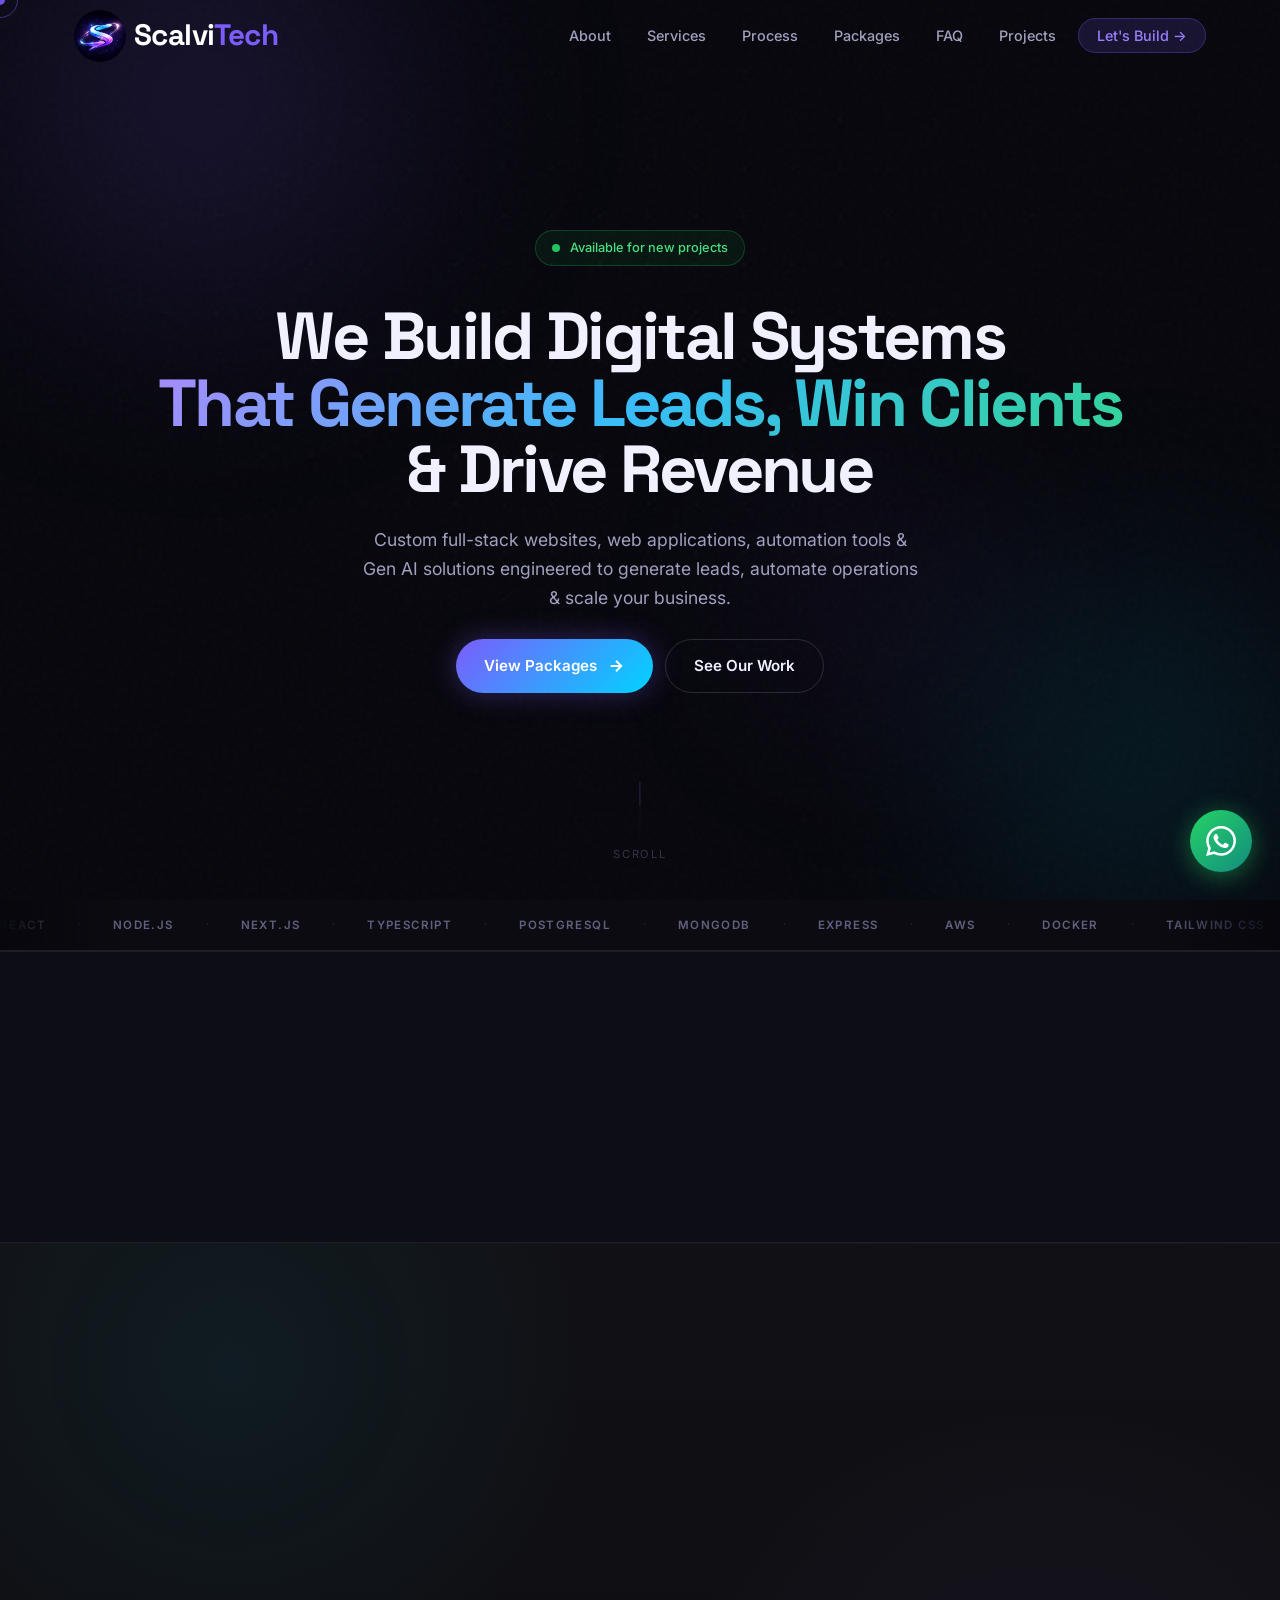
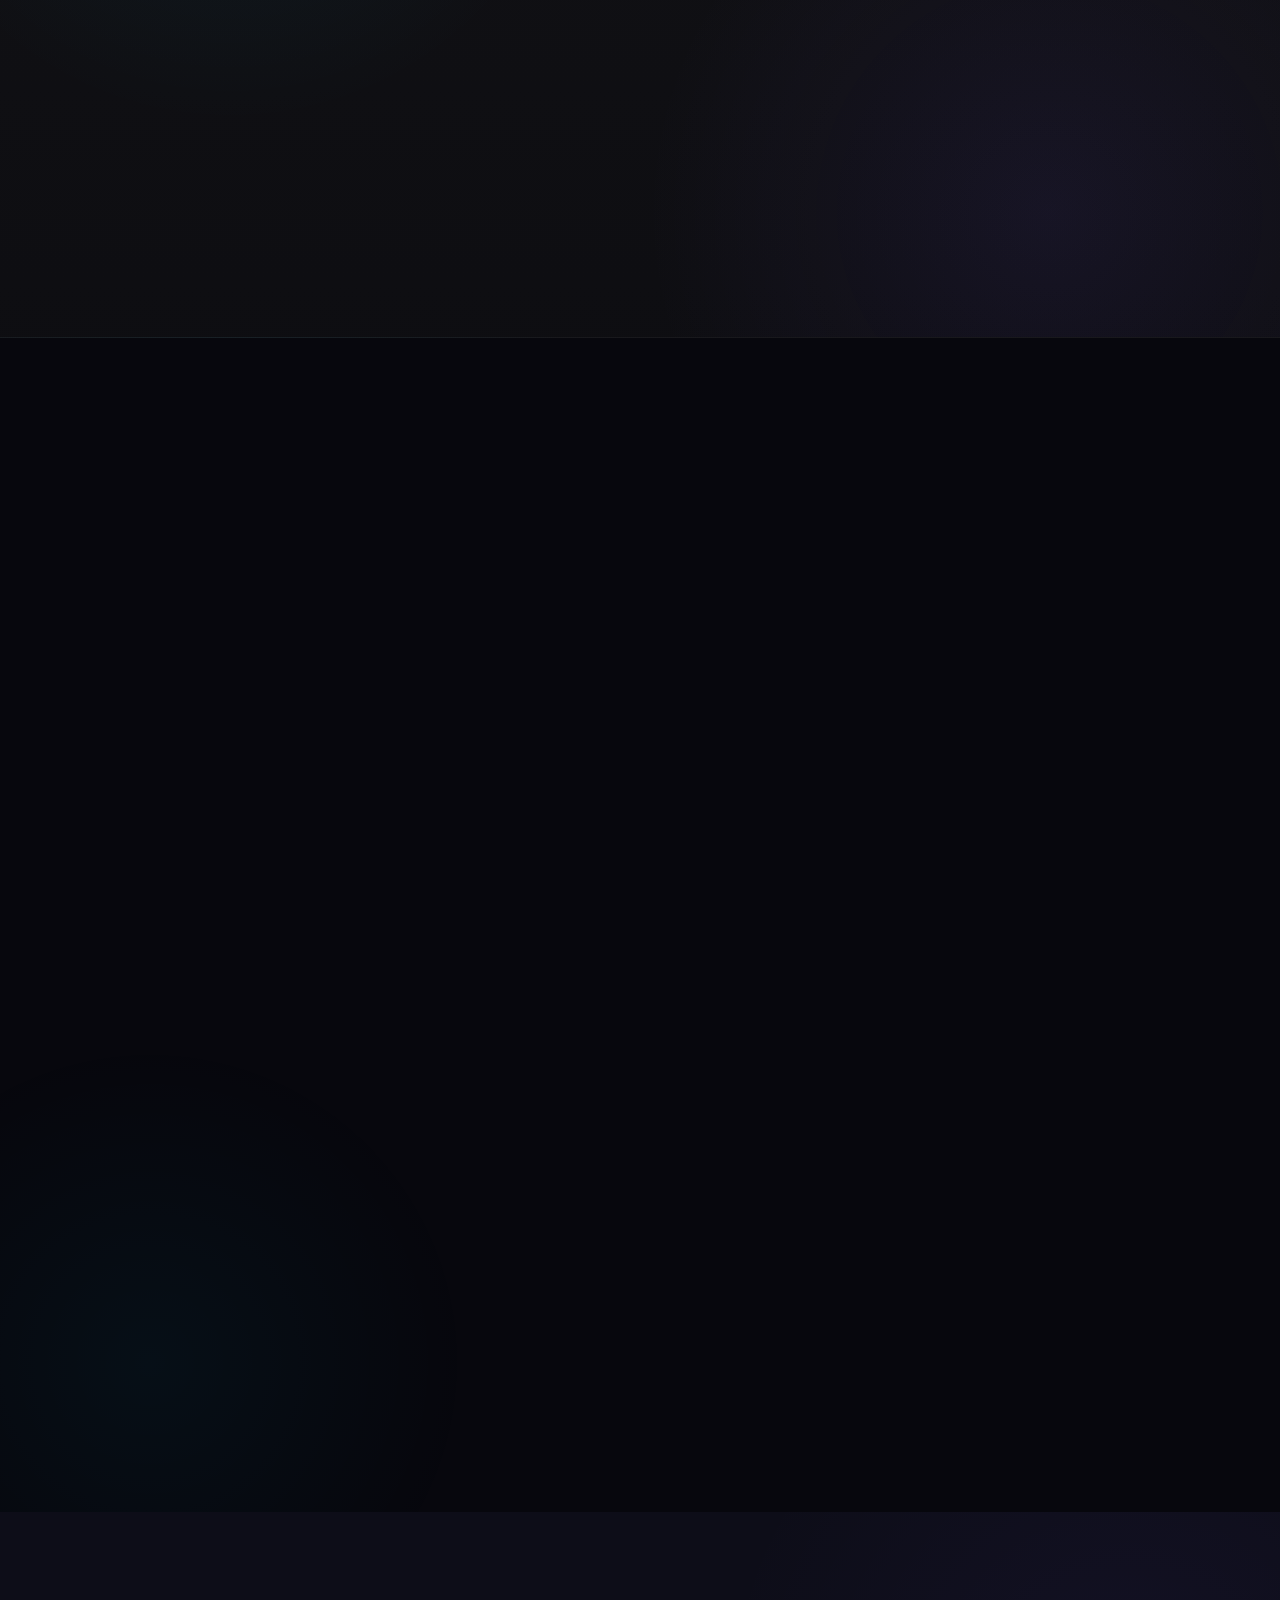
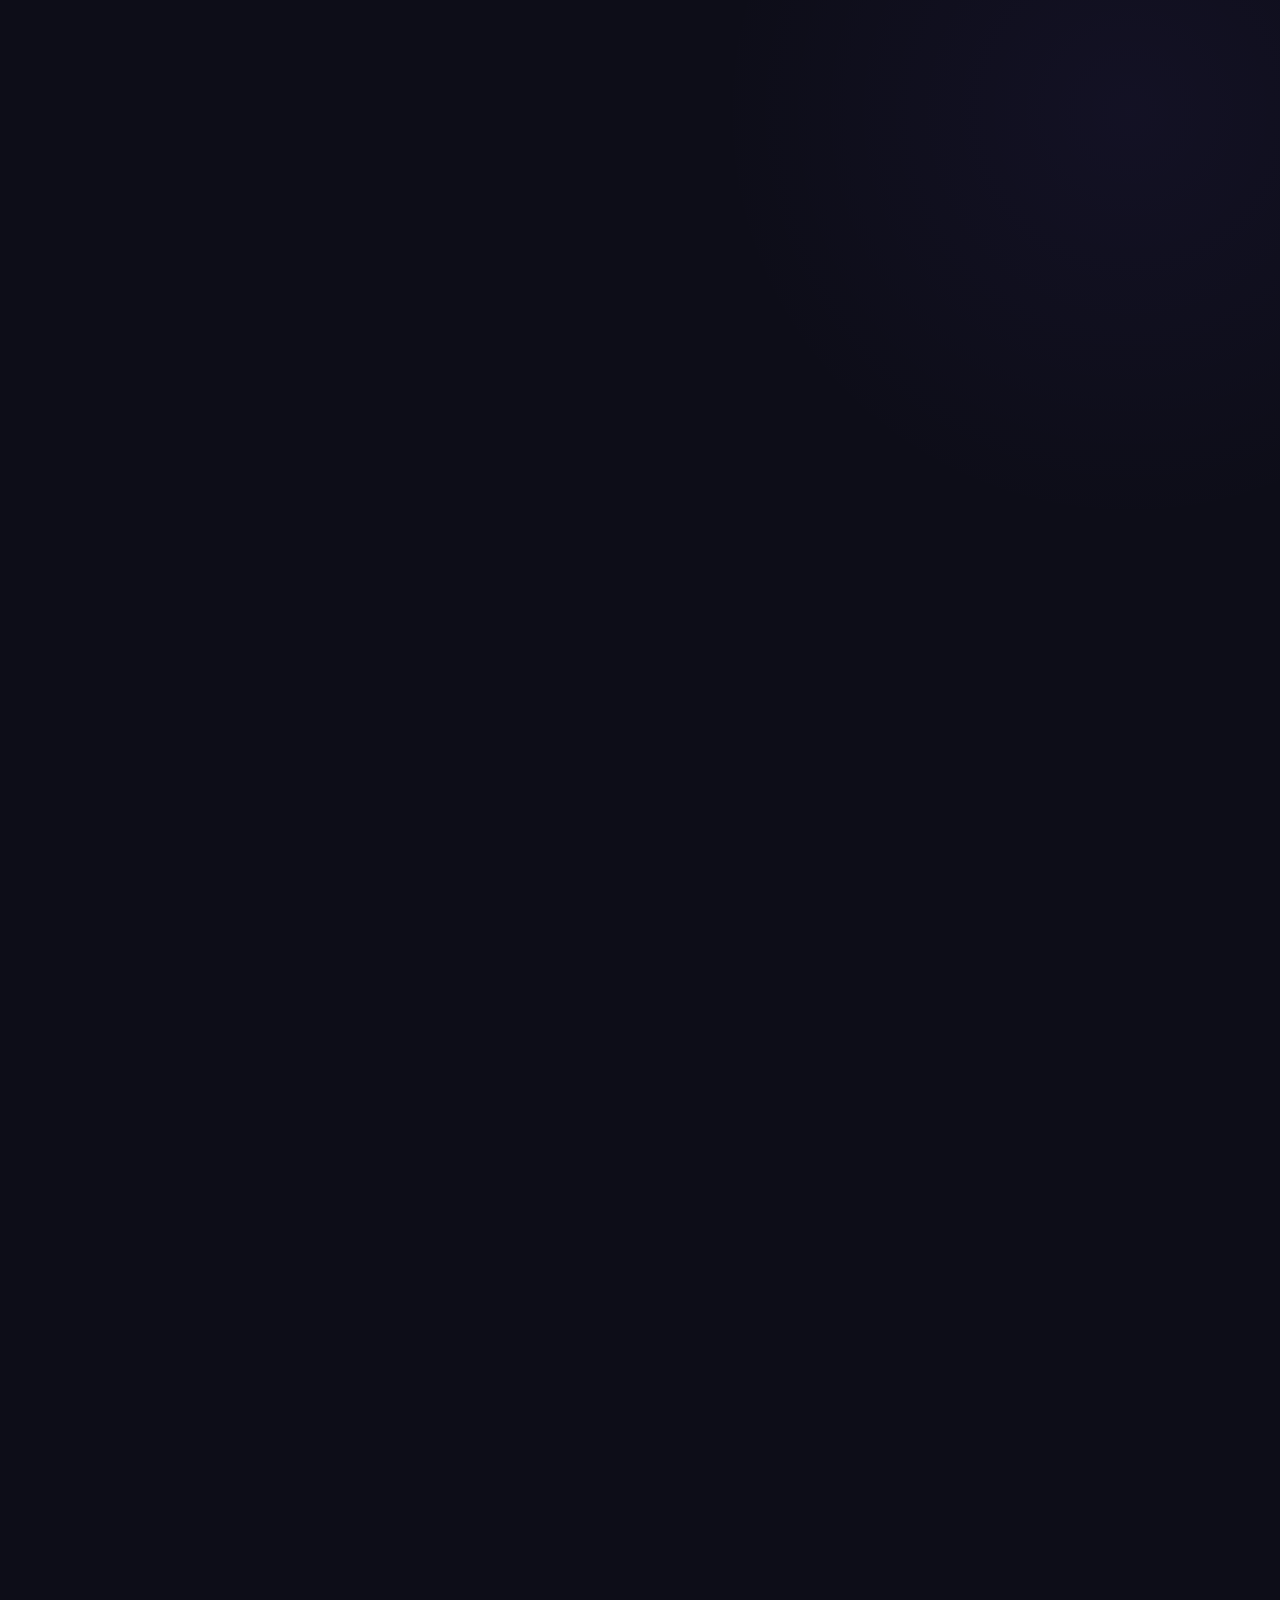
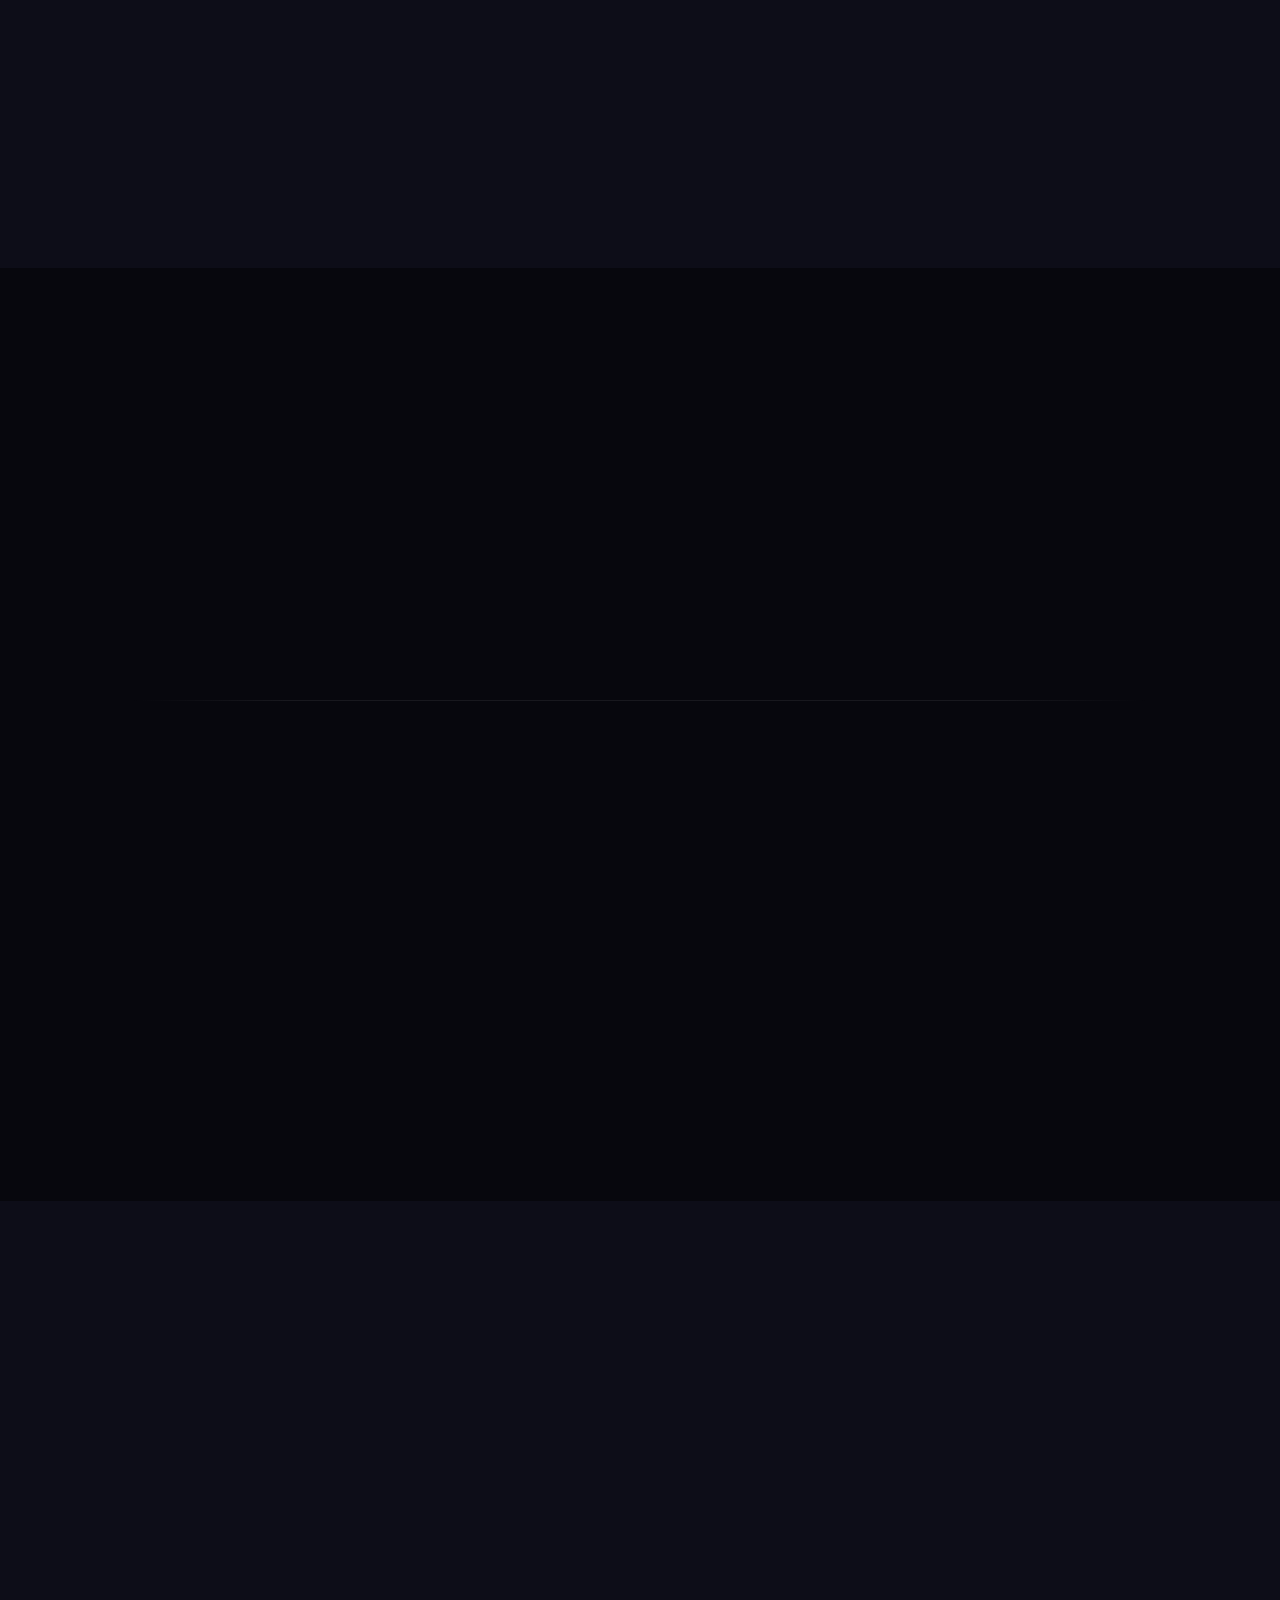
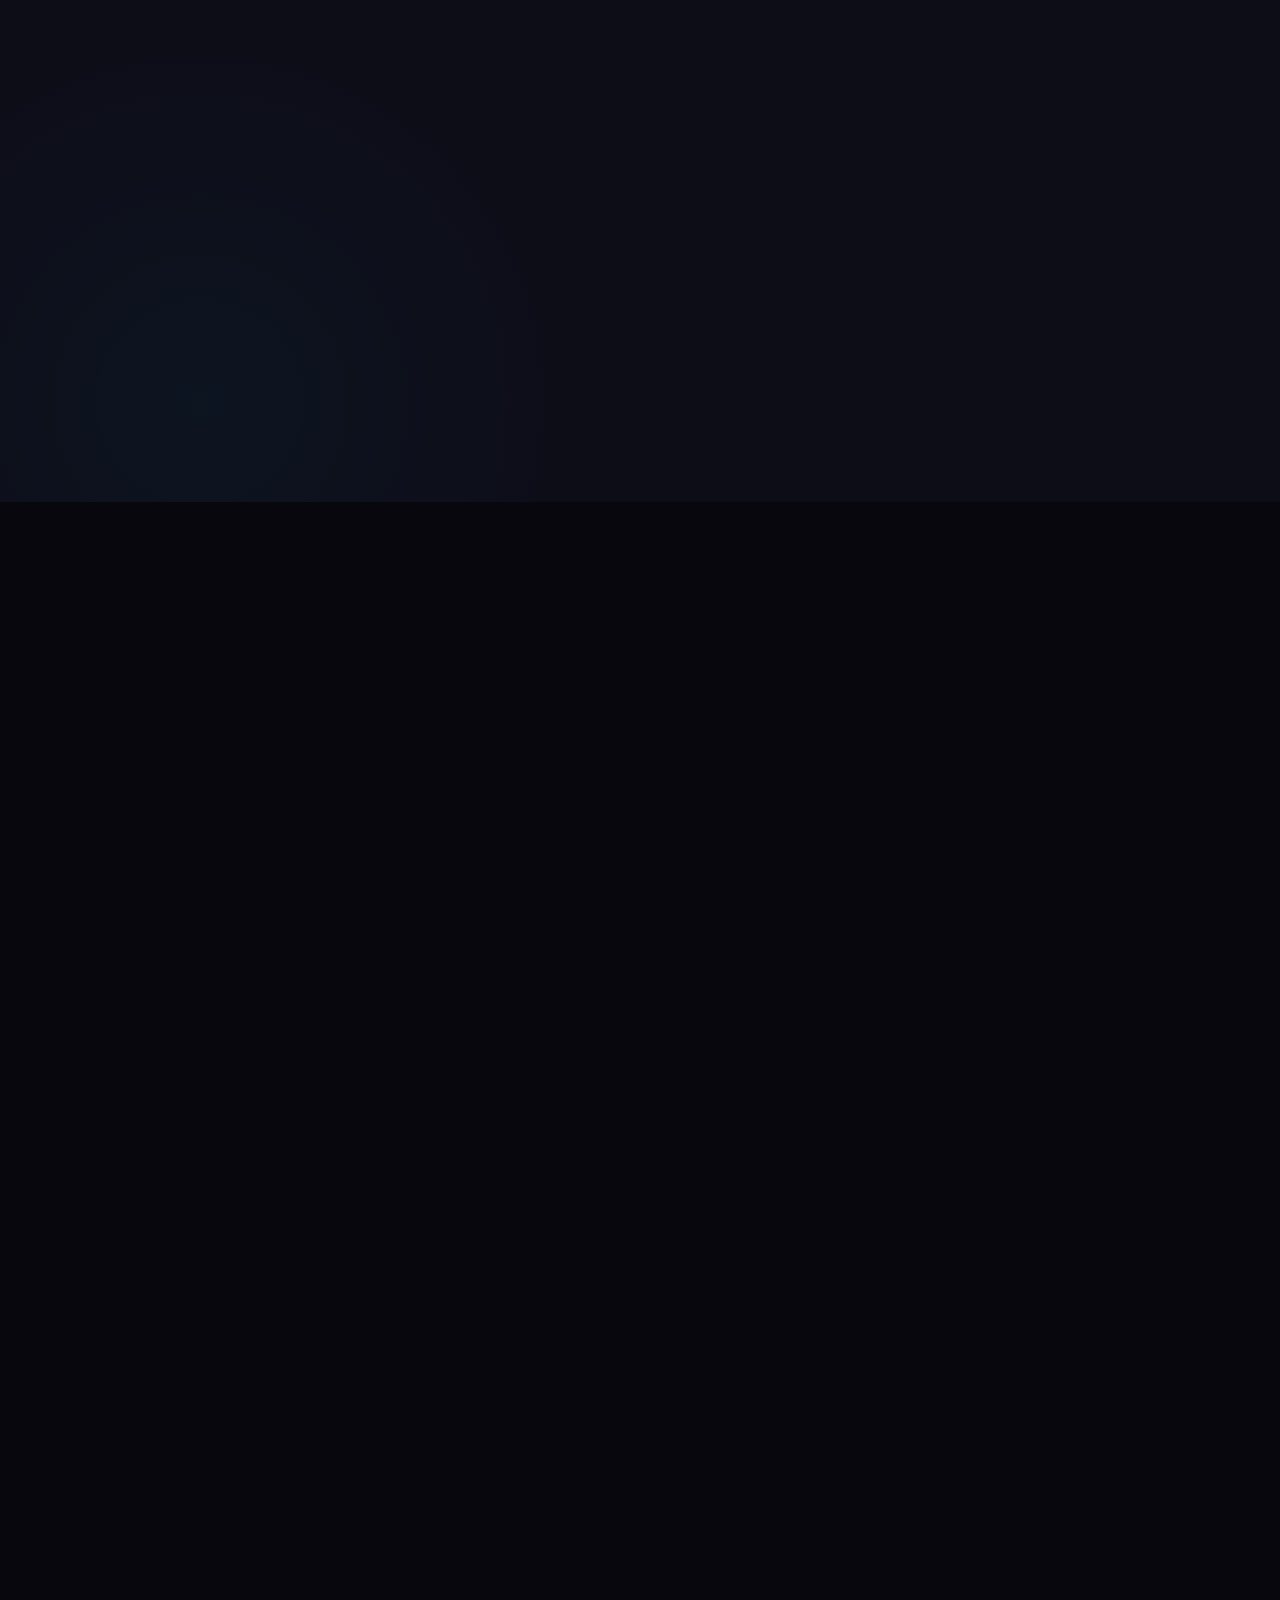
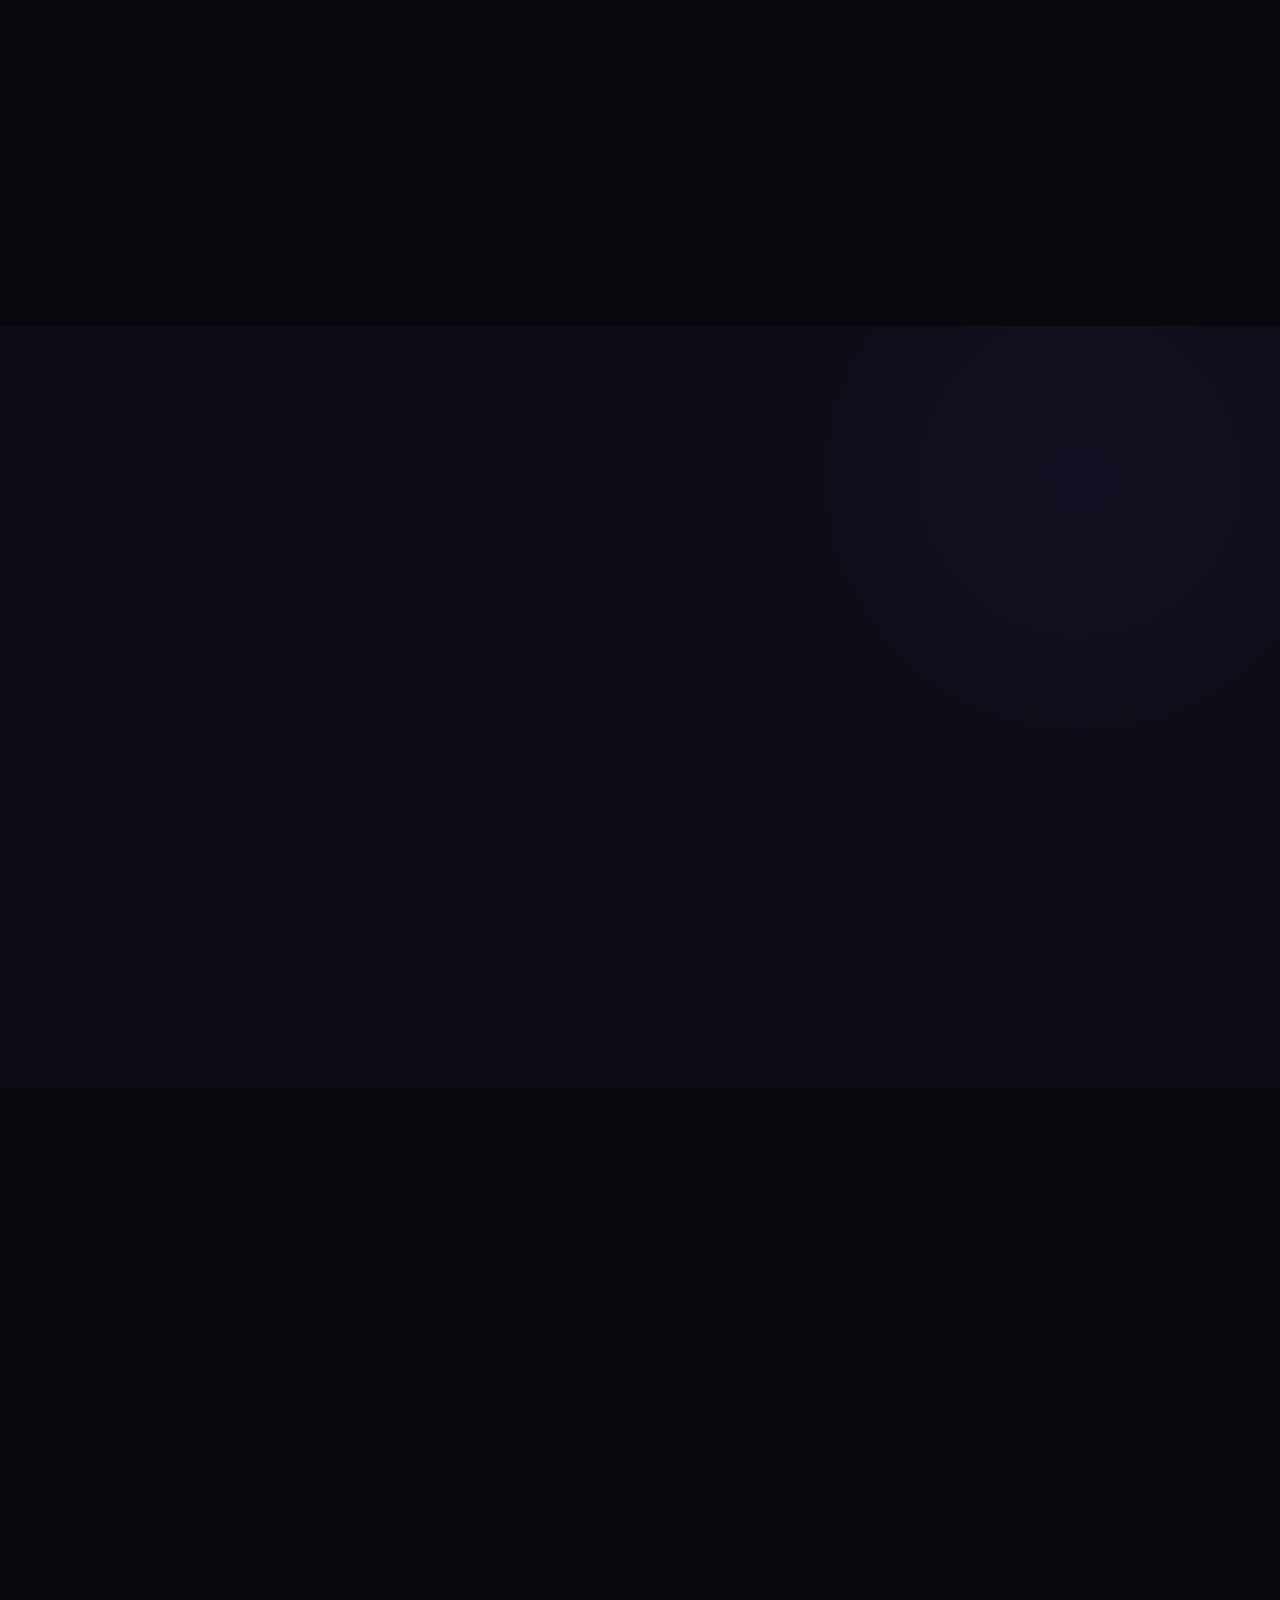
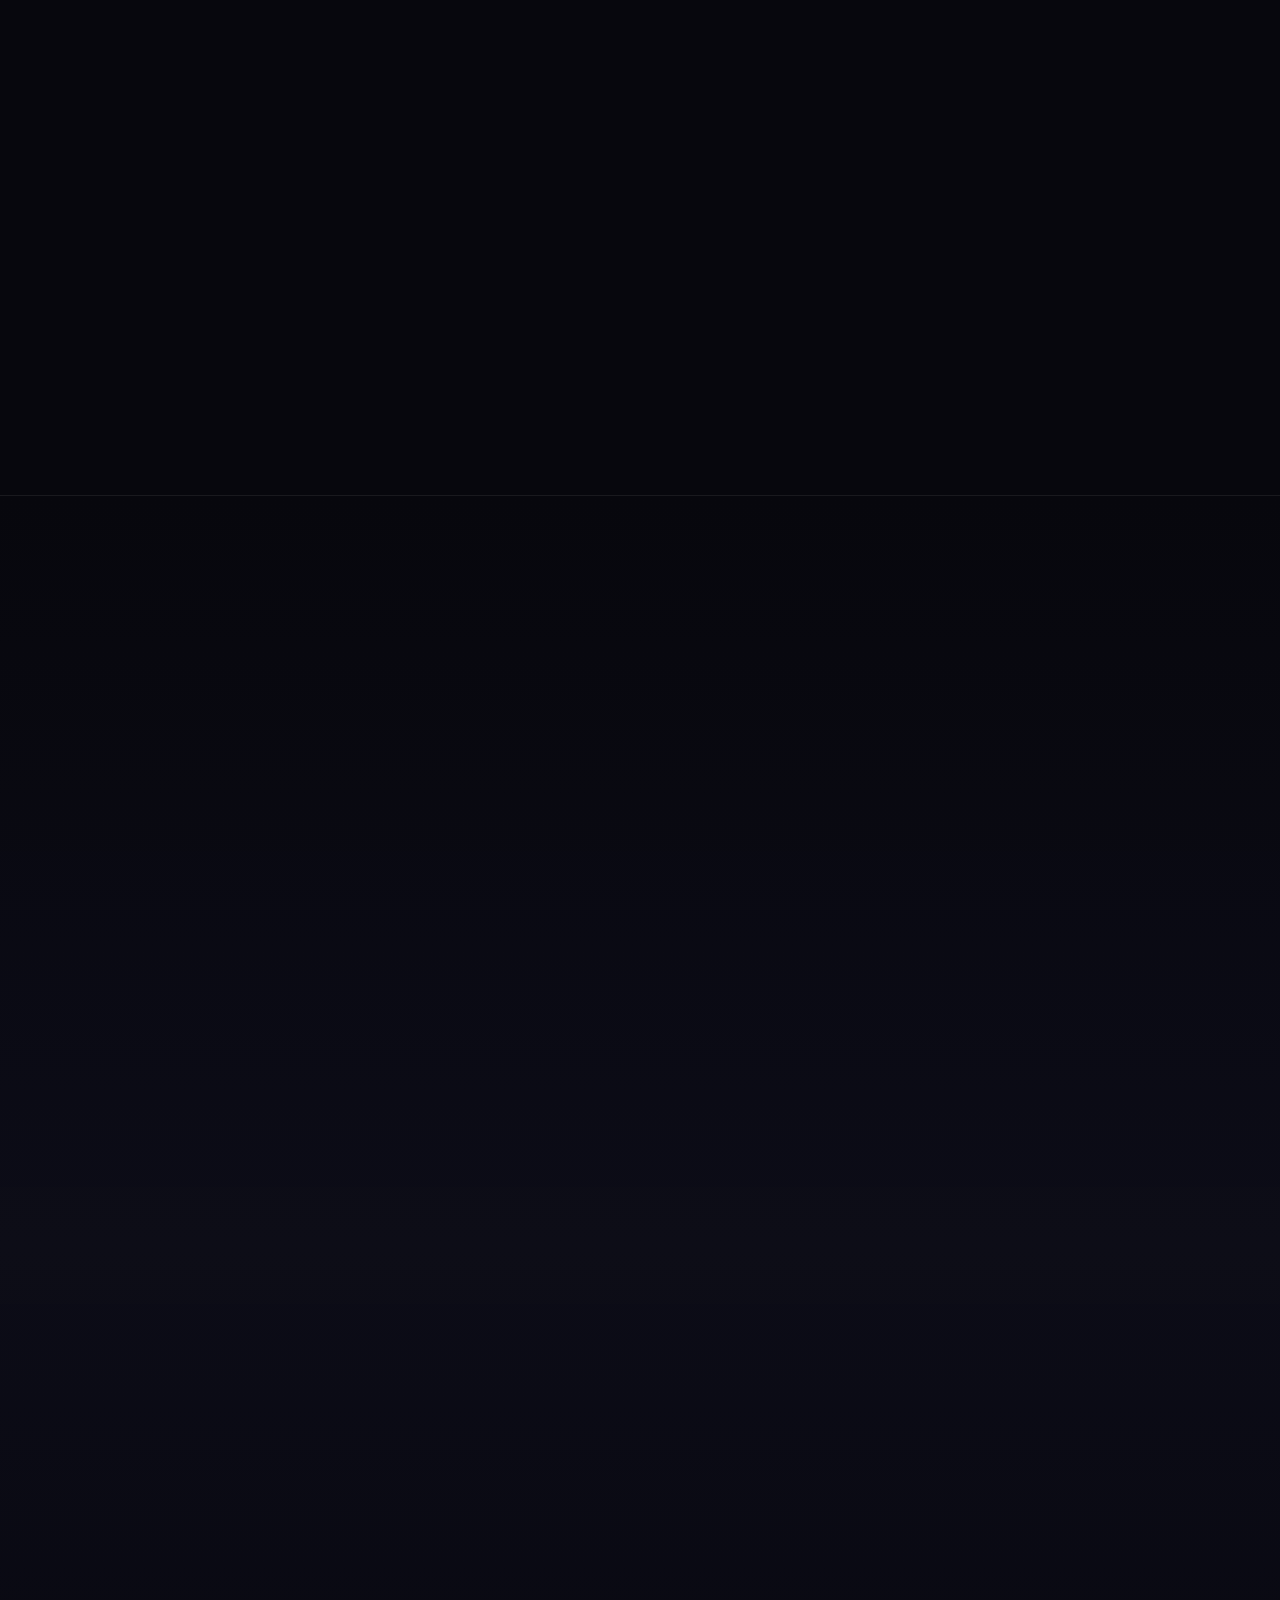
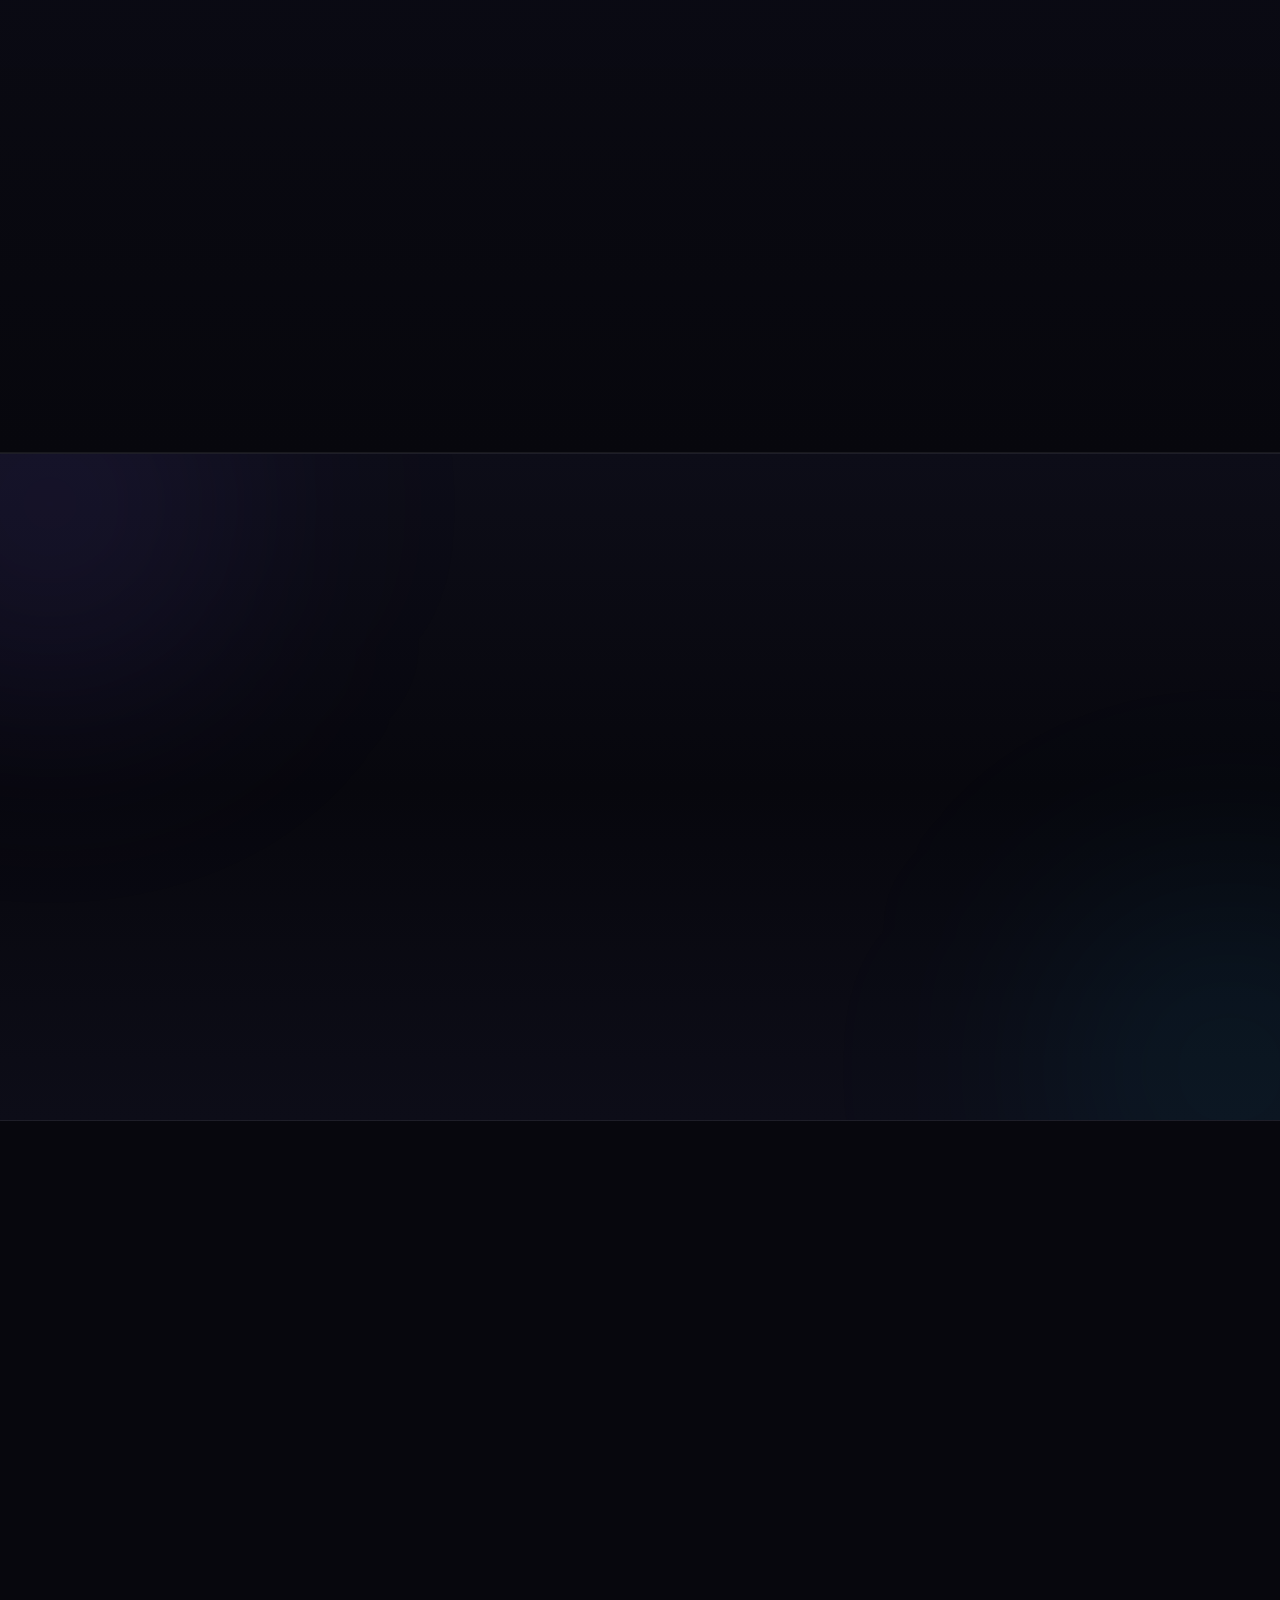
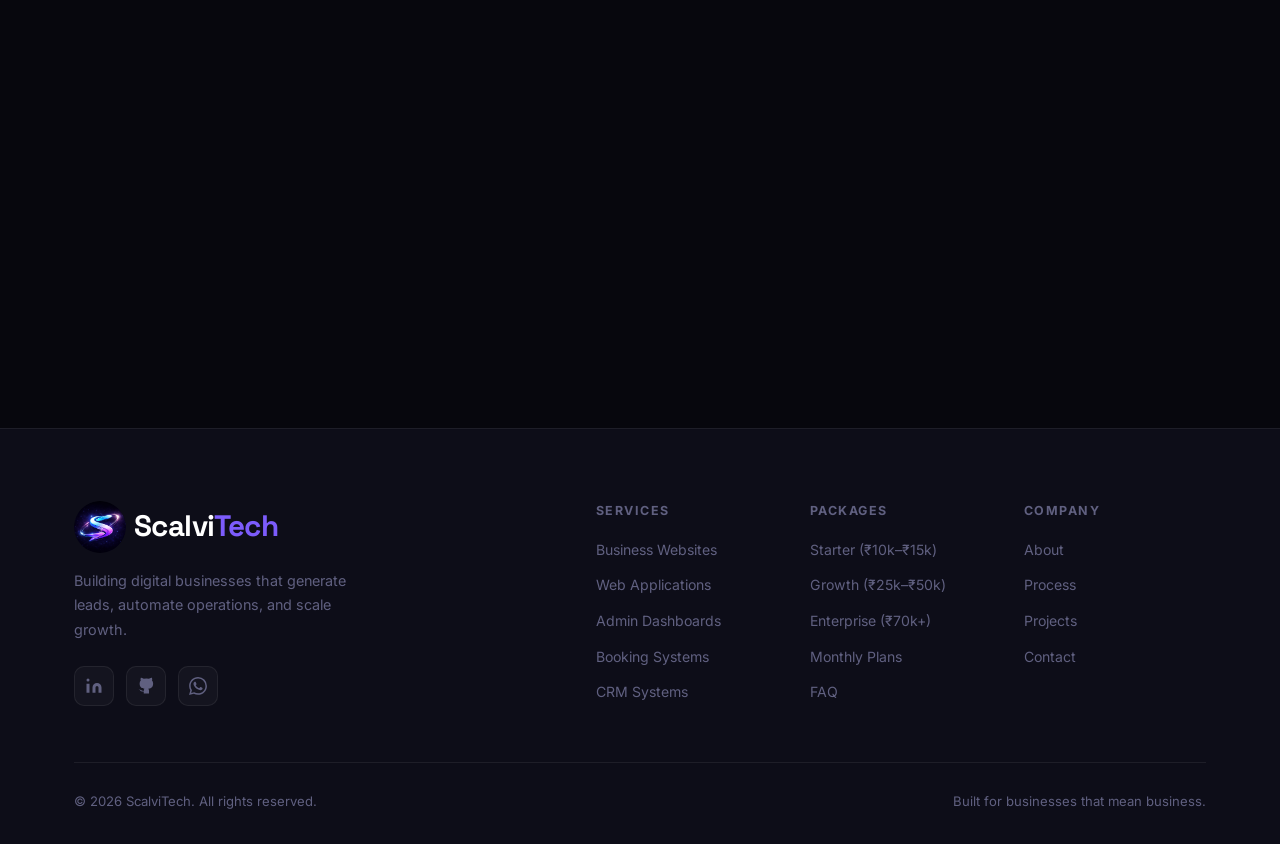
==== commit 47b84fde: "SEO" ====
--- a/index.html
+++ b/index.html
@@ -33,16 +33,19 @@
   </script>
 
   <!-- ===== PRIMARY SEO META TAGS ===== -->
-  <title>ScalviTech | Software & Website Developer India — Web Apps, Automation Tools & Gen AI Solutions</title>
-  <meta name="description" content="ScalviTech is a professional software & website developer in India. We build custom websites, web applications, business software, custom automation tools & Gen AI solutions that generate leads and grow your business. Starting at ₹10,000." />
-  <meta name="keywords" content="website developer, website developer India, web developer India, hire website developer, professional website developer, website development company India, custom website development, full stack developer India, web development company, website designer developer, freelance web developer India, website developer near me, business website developer, web application developer India, affordable website developer India, best website developer India, website developer for small business, ScalviTech, web developer, website design and development, React developer India, Node.js developer India, software developer India, software development company India, hire software developer India, custom software development India, business application developer India, business software development, web app development company India, web application development India, SaaS developer India, enterprise software developer India, startup software developer India, MVP developer India, mobile web app developer, progressive web app developer India, software engineer India, IT company India, software solution provider India, application developer India, custom web application development, online business software, business automation software India, CRM software developer India, ERP developer India, admin panel developer India, dashboard developer India, booking system developer India, ecommerce developer India, React developer India, Node.js developer India, Next.js developer India, full stack web developer India, MERN stack developer India, backend developer India, API developer India, database developer India, cloud application developer India, affordable software developer India, best software developer India, automation tools developer India, custom automation tools India, Gen AI solutions India, generative AI developer India, AI solutions India, LLM developer India, GPT developer India, AI chatbot developer India, AI application development India, workflow automation India, business process automation India, AI integration India" />
+  <title>ScalviTech | Full-Stack Development & AI Solutions India</title>
+  <meta name="description" content="ScalviTech builds custom web applications, AI agents, automation and scalable backend systems that capture leads, streamline operations and grow revenue." />
+  <meta name="keywords" content="ScalviTech, full-stack development company India, AI solutions company India, custom web application development, AI agents, intelligent automation, scalable backend systems, business automation software" />
   <meta name="category" content="Software Development, Web Development, Business Applications" />
   <meta name="classification" content="Business/Technology" />
   <meta name="subject" content="Software Development, Website Development, Web Application Development, Business Application Development" />
   <meta name="author" content="ScalviTech" />
+  <meta name="application-name" content="ScalviTech" />
   <meta name="robots" content="index, follow, max-snippet:-1, max-image-preview:large, max-video-preview:-1" />
   <meta name="googlebot" content="index, follow" />
-  <link rel="canonical" href="https://www.scalvitech.in/" />
+  <link rel="canonical" href="https://scalvitech.in/" />
+  <link rel="alternate" href="https://scalvitech.in/" hreflang="en-IN" />
+  <link rel="alternate" href="https://scalvitech.in/" hreflang="x-default" />
 
   <!-- ===== GEO & LANGUAGE ===== -->
   <meta name="geo.region" content="IN" />
@@ -54,21 +57,21 @@
   <!-- ===== OPEN GRAPH (Facebook / LinkedIn / WhatsApp) ===== -->
   <meta property="og:type" content="website" />
   <meta property="og:site_name" content="ScalviTech" />
-  <meta property="og:title" content="ScalviTech | Software & Website Developer India — Web Apps, Automation Tools & Gen AI Solutions" />
-  <meta property="og:description" content="Professional software & website developer in India. Custom websites, web applications, custom automation tools & Gen AI solutions starting at ₹10,000." />
-  <meta property="og:url" content="https://www.scalvitech.in/" />
-  <meta property="og:image" content="https://www.scalvitech.in/public/logo.png" />
-  <meta property="og:image:alt" content="ScalviTech — Website Developer India" />
+  <meta property="og:title" content="ScalviTech | Full-Stack Development & AI Solutions India" />
+  <meta property="og:description" content="Custom web applications, AI agents, intelligent automation and backend systems engineered to generate leads and grow revenue." />
+  <meta property="og:url" content="https://scalvitech.in/" />
+  <meta property="og:image" content="https://scalvitech.in/public/og-scalvitech.jpg" />
+  <meta property="og:image:alt" content="ScalviTech full-stack development and AI solutions" />
   <meta property="og:image:width" content="1200" />
   <meta property="og:image:height" content="630" />
   <meta property="og:locale" content="en_IN" />
 
   <!-- ===== TWITTER CARD ===== -->
   <meta name="twitter:card" content="summary_large_image" />
-  <meta name="twitter:title" content="ScalviTech | Software & Website Developer India" />
-  <meta name="twitter:description" content="Professional software & website developer in India. Custom websites, web apps, business applications & admin dashboards starting at ₹10,000." />
-  <meta name="twitter:image" content="https://www.scalvitech.in/public/logo.png" />
-  <meta name="twitter:image:alt" content="ScalviTech Website Developer" />
+  <meta name="twitter:title" content="ScalviTech | Full-Stack Development & AI Solutions India" />
+  <meta name="twitter:description" content="Custom web applications, AI agents, automation tools and backend systems for growth-focused businesses." />
+  <meta name="twitter:image" content="https://scalvitech.in/public/og-scalvitech.jpg" />
+  <meta name="twitter:image:alt" content="ScalviTech full-stack development and AI solutions" />
 
   <!-- ===== THEME & APP ===== -->
   <meta name="theme-color" content="#7c5cfc" />
@@ -102,6 +105,7 @@
         <li><a href="#services" class="nav-link">Services</a></li>
         <li><a href="#process" class="nav-link">Process</a></li>
         <li><a href="#packages" class="nav-link">Packages</a></li>
+        <li><a href="#faq" class="nav-link">FAQ</a></li>
         <li><a href="#projects" class="nav-link">Projects</a></li>
         <li><a href="#" class="nav-link nav-cta" data-modal="contact">Let's Build →</a></li>
       </ul>
@@ -338,7 +342,7 @@
         <div class="about-img-wrap">
           <div class="about-img-glow"></div>
           <div class="about-img-placeholder">
-            <img src="/public/poster.gif" alt="ScalviTech poster" loading="lazy" decoding="async" />
+            <img src="/public/poster.gif" alt="ScalviTech full-stack development and AI solutions poster" width="718" height="1212" loading="lazy" decoding="async" />
           </div>
           <div class="about-float-card card-tl">
             <span class="float-icon">🚀</span>
@@ -395,8 +399,8 @@
 
       <div class="services-grid">
         <div class="service-card reveal-up" style="--d:0ms">
-          <div class="service-icon-wrap">
-            <svg viewBox="0 0 24 24" fill="none" stroke="currentColor" stroke-width="1.5"><rect x="2" y="3" width="20" height="14" rx="2"/><path d="M8 21h8M12 17v4"/></svg>
+          <div class="service-photo-wrap">
+            <img src="/public/services/Business%20Websites.png" alt="Business websites service preview" class="service-photo" loading="lazy" decoding="async">
           </div>
           <h3>Business Websites</h3>
           <p>Professional, conversion-optimised websites that turn visitors into paying customers with clear CTAs and compelling design.</p>
@@ -404,8 +408,8 @@
         </div>
 
         <div class="service-card reveal-up" style="--d:80ms">
-          <div class="service-icon-wrap">
-            <svg viewBox="0 0 24 24" fill="none" stroke="currentColor" stroke-width="1.5"><path d="M12 2L2 7l10 5 10-5-10-5zM2 17l10 5 10-5M2 12l10 5 10-5"/></svg>
+          <div class="service-photo-wrap">
+            <img src="/public/services/Web%20Applications.png" alt="Web applications service preview" class="service-photo" loading="lazy" decoding="async">
           </div>
           <h3>Web Applications</h3>
           <p>Custom web apps with full backend, user authentication, role management, and real-time functionality.</p>
@@ -413,8 +417,8 @@
         </div>
 
         <div class="service-card reveal-up" style="--d:160ms">
-          <div class="service-icon-wrap">
-            <svg viewBox="0 0 24 24" fill="none" stroke="currentColor" stroke-width="1.5"><rect x="3" y="3" width="7" height="7" rx="1"/><rect x="14" y="3" width="7" height="7" rx="1"/><rect x="3" y="14" width="7" height="7" rx="1"/><rect x="14" y="14" width="7" height="7" rx="1"/></svg>
+          <div class="service-photo-wrap">
+            <img src="/public/services/Admin%20Dashboards.png" alt="Admin dashboards service preview" class="service-photo" loading="lazy" decoding="async">
           </div>
           <h3>Admin Dashboards</h3>
           <p>Powerful control panels to manage customers, orders, leads, and data — all in one clean interface.</p>
@@ -422,8 +426,8 @@
         </div>
 
         <div class="service-card reveal-up" style="--d:240ms">
-          <div class="service-icon-wrap">
-            <svg viewBox="0 0 24 24" fill="none" stroke="currentColor" stroke-width="1.5"><path d="M8 2v4M16 2v4M3 10h18M5 4h14a2 2 0 0 1 2 2v14a2 2 0 0 1-2 2H5a2 2 0 0 1-2-2V6a2 2 0 0 1 2-2z"/><path d="M9 16l2 2 4-4"/></svg>
+          <div class="service-photo-wrap">
+            <img src="/public/services/Booking%20Systems.png" alt="Booking systems service preview" class="service-photo" loading="lazy" decoding="async">
           </div>
           <h3>Booking Systems</h3>
           <p>Online appointment platforms that reduce no-shows and fully automate your scheduling &amp; reminders.</p>
@@ -431,8 +435,8 @@
         </div>
 
         <div class="service-card reveal-up" style="--d:320ms">
-          <div class="service-icon-wrap">
-            <svg viewBox="0 0 24 24" fill="none" stroke="currentColor" stroke-width="1.5"><path d="M17 21v-2a4 4 0 0 0-4-4H5a4 4 0 0 0-4 4v2"/><circle cx="9" cy="7" r="4"/><path d="M23 21v-2a4 4 0 0 0-3-3.87M16 3.13a4 4 0 0 1 0 7.75"/></svg>
+          <div class="service-photo-wrap">
+            <img src="/public/services/CRM%20%26%20Lead%20Management.png" alt="CRM and lead management service preview" class="service-photo" loading="lazy" decoding="async">
           </div>
           <h3>CRM &amp; Lead Management</h3>
           <p>Custom CRM systems to track prospects, manage follow-ups, and never let a hot lead go cold.</p>
@@ -440,8 +444,8 @@
         </div>
 
         <div class="service-card reveal-up" style="--d:400ms">
-          <div class="service-icon-wrap">
-            <svg viewBox="0 0 24 24" fill="none" stroke="currentColor" stroke-width="1.5"><path d="M20 7H4a2 2 0 0 0-2 2v6a2 2 0 0 0 2 2h16a2 2 0 0 0 2-2V9a2 2 0 0 0-2-2z"/><path d="M16 21V5a2 2 0 0 0-2-2h-4a2 2 0 0 0-2 2v16"/></svg>
+          <div class="service-photo-wrap">
+            <img src="/public/services/E-Commerce%20%26%20Payments.png" alt="E-commerce and payments service preview" class="service-photo" loading="lazy" decoding="async">
           </div>
           <h3>E-Commerce &amp; Payments</h3>
           <p>Online stores and order systems with product management, tracking, and Razorpay / Stripe integration.</p>
@@ -449,8 +453,8 @@
         </div>
 
         <div class="service-card reveal-up" style="--d:480ms">
-          <div class="service-icon-wrap">
-            <svg viewBox="0 0 24 24" fill="none" stroke="currentColor" stroke-width="1.5"><path d="M12 2v4M12 18v4M4.93 4.93l2.83 2.83M16.24 16.24l2.83 2.83M2 12h4M18 12h4M4.93 19.07l2.83-2.83M16.24 7.76l2.83-2.83"/><circle cx="12" cy="12" r="3"/></svg>
+          <div class="service-photo-wrap">
+            <img src="/public/services/Custom%20Automation%20Tools.png" alt="Custom automation tools service preview" class="service-photo" loading="lazy" decoding="async">
           </div>
           <h3>Custom Automation Tools</h3>
           <p>Bespoke automation systems that eliminate repetitive tasks, streamline workflows, and save your team hours every week — fully tailored to your business processes.</p>
@@ -458,8 +462,8 @@
         </div>
 
         <div class="service-card reveal-up" style="--d:560ms">
-          <div class="service-icon-wrap">
-            <svg viewBox="0 0 24 24" fill="none" stroke="currentColor" stroke-width="1.5"><path d="M9.663 17h4.673M12 3v1M21 7.5l-.707.707M3 7.5l.707.707M21 16.5l-.707-.707M3 16.5l.707-.707M18 12h1M5 12H4"/><path d="M12 6a6 6 0 1 1 0 12 6 6 0 0 1 0-12z"/><path d="M12 9v3l2 2"/></svg>
+          <div class="service-photo-wrap">
+            <img src="/public/services/Gen%20AI%20Solutions.png" alt="Gen AI solutions service preview" class="service-photo" loading="lazy" decoding="async">
           </div>
           <h3>Gen AI Solutions</h3>
           <p>Generative AI-powered applications — intelligent chatbots, AI content generators, document processors, and smart assistants built on GPT-4, Gemini &amp; open-source LLMs.</p>
@@ -467,8 +471,8 @@
         </div>
 
         <div class="service-card reveal-up" style="--d:640ms">
-          <div class="service-icon-wrap">
-            <svg viewBox="0 0 24 24" fill="none" stroke="currentColor" stroke-width="1.5"><path d="M12 3v4M12 17v4M4.93 4.93l2.83 2.83M16.24 16.24l2.83 2.83M3 12h4M17 12h4M4.93 19.07l2.83-2.83M16.24 7.76l2.83-2.83"/><circle cx="12" cy="12" r="3"/><path d="M8 12h1M15 12h1M12 8v1M12 15v1"/></svg>
+          <div class="service-photo-wrap">
+            <img src="/public/services/Agentic%20AI.png" alt="Agentic AI service preview" class="service-photo" loading="lazy" decoding="async">
           </div>
           <h3>Agentic AI</h3>
           <p>We provide agentic AI services that help businesses unlock the full potential of generative AI by creating intelligent automation workflows tailored to their operations.</p>
@@ -887,6 +891,59 @@
           </ul>
           <a href="#" class="btn btn-outline btn-full" data-modal="contact" data-service="maintenance">Choose Plan</a>
         </div>
+      </div>
+    </div>
+  </section>
+
+  <!-- ========== SEO FAQ ========== -->
+  <section class="seo-faq" id="faq">
+    <div class="section-container">
+      <div class="section-header reveal-up">
+        <div class="section-tag">FAQ</div>
+        <h2 class="section-title">Full-Stack Development & <span class="text-gradient">AI Solutions FAQ</span></h2>
+        <p class="section-subtitle">Clear answers for businesses comparing custom web apps, AI agents, automation tools, and scalable backend systems.</p>
+      </div>
+      <div class="faq-grid">
+        <article class="faq-item reveal-up" style="--d:0ms">
+          <h3>What does ScalviTech build?</h3>
+          <p>ScalviTech builds high-performance digital systems for businesses, including custom web applications, AI agents, intelligent automation, CRM tools, admin dashboards, booking systems, and scalable backend platforms.</p>
+        </article>
+        <article class="faq-item reveal-up" style="--d:60ms">
+          <h3>Do you build custom websites or full web applications?</h3>
+          <p>We build both. A website is best for brand presence and lead generation, while a web application adds logins, databases, workflows, dashboards, payments, APIs, and business-specific functionality.</p>
+        </article>
+        <article class="faq-item reveal-up" style="--d:120ms">
+          <h3>Can ScalviTech build AI agents for my business?</h3>
+          <p>Yes. We create AI agents and Gen AI solutions that answer customer questions, automate repetitive work, process business data, connect to APIs, and support internal teams with intelligent workflows.</p>
+        </article>
+        <article class="faq-item reveal-up" style="--d:180ms">
+          <h3>Do you develop intelligent automation tools?</h3>
+          <p>Yes. We build automation systems for lead routing, follow-ups, WhatsApp workflows, email alerts, appointment reminders, document handling, reports, and operational processes that currently take manual effort.</p>
+        </article>
+        <article class="faq-item reveal-up" style="--d:240ms">
+          <h3>Can you build scalable backend systems?</h3>
+          <p>Yes. Our backend systems include secure APIs, database architecture, authentication, role-based access, payment integrations, analytics, cloud deployment, and performance-focused infrastructure for long-term growth.</p>
+        </article>
+        <article class="faq-item reveal-up" style="--d:300ms">
+          <h3>How does ScalviTech help businesses get more leads?</h3>
+          <p>We design websites and applications around conversion: fast loading, mobile-first layouts, clear calls to action, contact forms, WhatsApp flows, CRM integration, analytics, and automated follow-up systems.</p>
+        </article>
+        <article class="faq-item reveal-up" style="--d:360ms">
+          <h3>Do you build MVPs and SaaS products?</h3>
+          <p>Yes. We help startups and growing companies turn ideas into MVPs, SaaS platforms, customer portals, internal tools, and product-ready web apps with a practical roadmap for scaling.</p>
+        </article>
+        <article class="faq-item reveal-up" style="--d:420ms">
+          <h3>How much does development cost?</h3>
+          <p>Business websites start at ₹10,000. Web applications with databases, dashboards, and automation usually start from ₹25,000, while advanced AI or enterprise systems are quoted based on scope.</p>
+        </article>
+        <article class="faq-item reveal-up" style="--d:480ms">
+          <h3>How long does a project take?</h3>
+          <p>A business website usually takes 7 to 10 days. Web applications and automation systems commonly take 15 to 30 days depending on workflows, integrations, data structure, and testing needs.</p>
+        </article>
+        <article class="faq-item reveal-up" style="--d:540ms">
+          <h3>How do I contact ScalviTech?</h3>
+          <p>Email contact@scalvitech.in or use the contact form on this website. We respond within 24 hours with a practical proposal, timeline, and pricing for your project.</p>
+        </article>
       </div>
     </div>
   </section>
@@ -1027,6 +1084,7 @@
               <li><a href="#packages">Growth (₹25k–₹50k)</a></li>
               <li><a href="#packages">Enterprise (₹70k+)</a></li>
               <li><a href="#maintenance">Monthly Plans</a></li>
+              <li><a href="#faq">FAQ</a></li>
             </ul>
           </div>
           <div class="footer-col">
@@ -1126,16 +1184,16 @@
   {
     "@context": "https://schema.org",
     "@type": "Organization",
-    "@id": "https://www.scalvitech.in/#organization",
+    "@id": "https://scalvitech.in/#organization",
     "name": "ScalviTech",
-    "url": "https://www.scalvitech.in",
+    "url": "https://scalvitech.in",
     "logo": {
       "@type": "ImageObject",
-      "url": "https://www.scalvitech.in/public/logo.png",
+      "url": "https://scalvitech.in/public/logo.png",
       "width": 512,
       "height": 512
     },
-    "description": "ScalviTech is a professional website developer and full-stack web development company in India. We build custom websites, web applications, admin dashboards, booking systems, and CRM systems.",
+    "description": "ScalviTech is a full-stack development and AI solutions company in India. We build custom web applications, intelligent automation, AI agents, and scalable backend systems that help businesses capture leads, streamline operations, and grow revenue.",
     "email": "contact@scalvitech.in",
     "telephone": "+918777656279",
     "address": {
@@ -1146,8 +1204,7 @@
       "@type": "ContactPoint",
       "telephone": "+918777656279",
       "contactType": "customer service",
-      "availableLanguage": ["English", "Hindi"],
-      "contactOption": "TollFree"
+      "availableLanguage": ["English", "Hindi"]
     },
     "sameAs": [
       "https://www.linkedin.com/in/arindam-gupta-462240125/",
@@ -1166,12 +1223,12 @@
   {
     "@context": "https://schema.org",
     "@type": "WebSite",
-    "@id": "https://www.scalvitech.in/#website",
-    "url": "https://www.scalvitech.in",
-    "name": "ScalviTech — Website Developer India",
-    "description": "Professional website developer in India. Custom websites, full-stack web apps, admin dashboards starting at ₹10,000.",
+    "@id": "https://scalvitech.in/#website",
+    "url": "https://scalvitech.in",
+    "name": "ScalviTech - Full-Stack Development & AI Solutions India",
+    "description": "Custom web applications, AI agents, intelligent automation, and scalable backend systems for growth-focused businesses.",
     "publisher": {
-      "@id": "https://www.scalvitech.in/#organization"
+      "@id": "https://scalvitech.in/#organization"
     },
     "inLanguage": "en-IN"
   }
@@ -1182,12 +1239,12 @@
   {
     "@context": "https://schema.org",
     "@type": "ProfessionalService",
-    "@id": "https://www.scalvitech.in/#service",
+    "@id": "https://scalvitech.in/#service",
     "name": "ScalviTech",
-    "alternateName": "ScalviTech Web Development",
-    "url": "https://www.scalvitech.in",
-    "image": "https://www.scalvitech.in/public/logo.png",
-    "description": "ScalviTech is a professional website developer and web development company in India specializing in custom websites, full-stack web applications, admin dashboards, CRM systems, booking platforms, and e-commerce solutions.",
+    "alternateName": "ScalviTech Full-Stack Development & AI Solutions",
+    "url": "https://scalvitech.in",
+    "image": "https://scalvitech.in/public/logo.png",
+    "description": "ScalviTech is a full-stack development and AI solutions company specializing in custom web applications, intelligent automation, AI agents, scalable backend systems, admin dashboards, CRM systems, booking platforms, and e-commerce solutions.",
     "telephone": "+918777656279",
     "email": "contact@scalvitech.in",
     "address": {
@@ -1254,38 +1311,11 @@
           }
         }
       ]
-    },
-    "aggregateRating": {
-      "@type": "AggregateRating",
-      "ratingValue": "5",
-      "bestRating": "5",
-      "worstRating": "1",
-      "ratingCount": "35"
-    },
-    "review": [
-      {
-        "@type": "Review",
-        "author": {"@type": "Person", "name": "Rajesh Kumar"},
-        "reviewRating": {"@type": "Rating", "ratingValue": "5", "bestRating": "5"},
-        "reviewBody": "We got 3x more inquiries within the first month. The admin dashboard makes managing leads so much easier than before. Best investment we made."
-      },
-      {
-        "@type": "Review",
-        "author": {"@type": "Person", "name": "Priya Sharma"},
-        "reviewRating": {"@type": "Rating", "ratingValue": "5", "bestRating": "5"},
-        "reviewBody": "The booking system completely automated our appointment process. No more phone tag with clients. Our staff saves 3+ hours every single day."
-      },
-      {
-        "@type": "Review",
-        "author": {"@type": "Person", "name": "Amit Malhotra"},
-        "reviewRating": {"@type": "Rating", "ratingValue": "5", "bestRating": "5"},
-        "reviewBody": "Professional, fast, and incredibly communicative. The web app exceeded our expectations and was delivered ahead of schedule."
-      }
-    ]
+    }
   }
   </script>
 
-  <!-- FAQPage Schema (boosts FAQ rich results in Google) -->
+  <!-- FAQPage Schema -->
   <script type="application/ld+json">
   {
     "@context": "https://schema.org",
@@ -1293,58 +1323,82 @@
     "mainEntity": [
       {
         "@type": "Question",
-        "name": "How much does a website cost in India?",
+        "name": "What does ScalviTech build?",
         "acceptedAnswer": {
           "@type": "Answer",
-          "text": "At ScalviTech, website development costs start at ₹10,000 for a professional business website. Our Growth package (website + database + admin panel) ranges from ₹25,000 to ₹50,000, and Enterprise web applications start from ₹70,000. All prices are fixed and transparent with no hidden costs."
+          "text": "ScalviTech builds high-performance digital systems for businesses, including custom web applications, AI agents, intelligent automation, CRM tools, admin dashboards, booking systems, and scalable backend platforms."
         }
       },
       {
         "@type": "Question",
-        "name": "How long does it take to build a website?",
+        "name": "Do you build custom websites or full web applications?",
         "acceptedAnswer": {
           "@type": "Answer",
-          "text": "ScalviTech delivers websites in 7 to 30 days depending on complexity. A simple business website takes 7–10 days. A full-stack web application with database and admin dashboard typically takes 15–30 days."
+          "text": "We build both. A website is best for brand presence and lead generation, while a web application adds logins, databases, workflows, dashboards, payments, APIs, and business-specific functionality."
         }
       },
       {
         "@type": "Question",
-        "name": "Do you build custom websites or use templates?",
+        "name": "Can ScalviTech build AI agents for my business?",
         "acceptedAnswer": {
           "@type": "Answer",
-          "text": "We build fully custom websites from scratch tailored to your brand and business goals. We do not use page builders or generic templates. Every website is handcoded for maximum performance, SEO, and uniqueness."
+          "text": "Yes. We create AI agents and Gen AI solutions that answer customer questions, automate repetitive work, process business data, connect to APIs, and support internal teams with intelligent workflows."
         }
       },
       {
         "@type": "Question",
-        "name": "What technologies do you use for web development?",
+        "name": "Do you develop intelligent automation tools?",
         "acceptedAnswer": {
           "@type": "Answer",
-          "text": "We use modern, industry-standard technologies including React, Next.js, Node.js, TypeScript, PostgreSQL, MongoDB, MySQL, Express, REST APIs, GraphQL, Docker, and AWS for cloud deployments."
+          "text": "Yes. We build automation systems for lead routing, follow-ups, WhatsApp workflows, email alerts, appointment reminders, document handling, reports, and operational processes that currently take manual effort."
         }
       },
       {
         "@type": "Question",
-        "name": "Can you build a website with an admin dashboard and database?",
+        "name": "Can you build scalable backend systems?",
         "acceptedAnswer": {
           "@type": "Answer",
-          "text": "Yes. Our Growth and Enterprise packages include full database integration, admin login panels, lead management dashboards, role-based access control, and email notifications — everything you need to manage your business online."
+          "text": "Yes. Our backend systems include secure APIs, database architecture, authentication, role-based access, payment integrations, analytics, cloud deployment, and performance-focused infrastructure for long-term growth."
         }
       },
       {
         "@type": "Question",
-        "name": "Do you provide website maintenance after delivery?",
+        "name": "How does ScalviTech help businesses get more leads?",
         "acceptedAnswer": {
           "@type": "Answer",
-          "text": "Yes, ScalviTech offers monthly maintenance plans starting at ₹2,000/month covering backups, security monitoring, minor edits, and uptime monitoring. Our Standard plan (₹5,000–₹8,000/month) includes content updates, bug fixes, and priority support."
+          "text": "We design websites and applications around conversion: fast loading, mobile-first layouts, clear calls to action, contact forms, WhatsApp flows, CRM integration, analytics, and automated follow-up systems."
         }
       },
       {
         "@type": "Question",
-        "name": "Are you the best website developer in India?",
+        "name": "Do you build MVPs and SaaS products?",
         "acceptedAnswer": {
           "@type": "Answer",
-          "text": "ScalviTech is a highly experienced full-stack web development team in India with 4+ years of experience, 50+ projects delivered, and a 98% client satisfaction rate. We bring a product mindset to every project, ensuring your website becomes a 24/7 lead-generating business engine."
+          "text": "Yes. We help startups and growing companies turn ideas into MVPs, SaaS platforms, customer portals, internal tools, and product-ready web apps with a practical roadmap for scaling."
+        }
+      },
+      {
+        "@type": "Question",
+        "name": "How much does development cost?",
+        "acceptedAnswer": {
+          "@type": "Answer",
+          "text": "Business websites start at ₹10,000. Web applications with databases, dashboards, and automation usually start from ₹25,000, while advanced AI or enterprise systems are quoted based on scope."
+        }
+      },
+      {
+        "@type": "Question",
+        "name": "How long does a project take?",
+        "acceptedAnswer": {
+          "@type": "Answer",
+          "text": "A business website usually takes 7 to 10 days. Web applications and automation systems commonly take 15 to 30 days depending on workflows, integrations, data structure, and testing needs."
+        }
+      },
+      {
+        "@type": "Question",
+        "name": "How do I contact ScalviTech?",
+        "acceptedAnswer": {
+          "@type": "Answer",
+          "text": "Email contact@scalvitech.in or use the contact form on this website. We respond within 24 hours with a practical proposal, timeline, and pricing for your project."
         }
       }
     ]
@@ -1361,31 +1415,31 @@
         "@type": "ListItem",
         "position": 1,
         "name": "Home",
-        "item": "https://www.scalvitech.in/"
+        "item": "https://scalvitech.in/"
       },
       {
         "@type": "ListItem",
         "position": 2,
         "name": "Services",
-        "item": "https://www.scalvitech.in/#services"
+        "item": "https://scalvitech.in/#services"
       },
       {
         "@type": "ListItem",
         "position": 3,
         "name": "Packages",
-        "item": "https://www.scalvitech.in/#packages"
+        "item": "https://scalvitech.in/#packages"
       },
       {
         "@type": "ListItem",
         "position": 4,
         "name": "Projects",
-        "item": "https://www.scalvitech.in/#projects"
+        "item": "https://scalvitech.in/#projects"
       },
       {
         "@type": "ListItem",
         "position": 5,
         "name": "Contact",
-        "item": "https://www.scalvitech.in/#contact"
+        "item": "https://scalvitech.in/#contact"
       }
     ]
   }
@@ -1404,10 +1458,10 @@
         "position": 1,
         "item": {
           "@type": "Service",
-          "@id": "https://www.scalvitech.in/#service-business-website",
+          "@id": "https://scalvitech.in/#service-business-website",
           "name": "Business Website Development",
           "description": "Professional custom business website development in India. Mobile-responsive, SEO-optimised, conversion-focused websites for small businesses, clinics, restaurants, agencies, and professionals. Starting at ₹10,000.",
-          "provider": {"@id": "https://www.scalvitech.in/#organization"},
+          "provider": {"@id": "https://scalvitech.in/#organization"},
           "areaServed": {"@type": "Country", "name": "India"},
           "serviceType": "Website Development"
         }
@@ -1417,10 +1471,10 @@
         "position": 2,
         "item": {
           "@type": "Service",
-          "@id": "https://www.scalvitech.in/#service-web-app",
+          "@id": "https://scalvitech.in/#service-web-app",
           "name": "Web Application Development",
           "description": "Custom web application development in India with user authentication, role management, real-time features, REST APIs, and full-stack React + Node.js architecture for startups and enterprises.",
-          "provider": {"@id": "https://www.scalvitech.in/#organization"},
+          "provider": {"@id": "https://scalvitech.in/#organization"},
           "areaServed": {"@type": "Country", "name": "India"},
           "serviceType": "Web Application Development"
         }
@@ -1430,10 +1484,10 @@
         "position": 3,
         "item": {
           "@type": "Service",
-          "@id": "https://www.scalvitech.in/#service-business-app",
+          "@id": "https://scalvitech.in/#service-business-app",
           "name": "Business Application Development",
           "description": "Custom business application and software development in India. We build internal business tools, employee portals, HR systems, operations dashboards, and workflow automation software.",
-          "provider": {"@id": "https://www.scalvitech.in/#organization"},
+          "provider": {"@id": "https://scalvitech.in/#organization"},
           "areaServed": {"@type": "Country", "name": "India"},
           "serviceType": "Business Software Development"
         }
@@ -1443,10 +1497,10 @@
         "position": 4,
         "item": {
           "@type": "Service",
-          "@id": "https://www.scalvitech.in/#service-admin-dashboard",
+          "@id": "https://scalvitech.in/#service-admin-dashboard",
           "name": "Admin Dashboard Development",
           "description": "Custom admin dashboard and control panel development. Manage customers, leads, orders, inventory, and analytics with a powerful role-based admin interface.",
-          "provider": {"@id": "https://www.scalvitech.in/#organization"},
+          "provider": {"@id": "https://scalvitech.in/#organization"},
           "areaServed": {"@type": "Country", "name": "India"},
           "serviceType": "Admin Panel Development"
         }
@@ -1456,10 +1510,10 @@
         "position": 5,
         "item": {
           "@type": "Service",
-          "@id": "https://www.scalvitech.in/#service-crm",
+          "@id": "https://scalvitech.in/#service-crm",
           "name": "CRM & Lead Management Software Development",
           "description": "Custom CRM software development in India. Track leads, manage follow-ups, automate email alerts, and build a full sales pipeline for your business.",
-          "provider": {"@id": "https://www.scalvitech.in/#organization"},
+          "provider": {"@id": "https://scalvitech.in/#organization"},
           "areaServed": {"@type": "Country", "name": "India"},
           "serviceType": "CRM Software Development"
         }
@@ -1469,10 +1523,10 @@
         "position": 6,
         "item": {
           "@type": "Service",
-          "@id": "https://www.scalvitech.in/#service-booking",
+          "@id": "https://scalvitech.in/#service-booking",
           "name": "Booking & Appointment System Development",
           "description": "Online booking and appointment scheduling software development. Automate appointment confirmations, calendar management, and client reminders for clinics, salons, and service businesses.",
-          "provider": {"@id": "https://www.scalvitech.in/#organization"},
+          "provider": {"@id": "https://scalvitech.in/#organization"},
           "areaServed": {"@type": "Country", "name": "India"},
           "serviceType": "Booking Software Development"
         }
@@ -1482,10 +1536,10 @@
         "position": 7,
         "item": {
           "@type": "Service",
-          "@id": "https://www.scalvitech.in/#service-ecommerce",
+          "@id": "https://scalvitech.in/#service-ecommerce",
           "name": "E-Commerce & Online Store Development",
           "description": "Custom e-commerce website and online store development with product management, cart, Razorpay/Stripe payment gateway integration, and automated invoicing.",
-          "provider": {"@id": "https://www.scalvitech.in/#organization"},
+          "provider": {"@id": "https://scalvitech.in/#organization"},
           "areaServed": {"@type": "Country", "name": "India"},
           "serviceType": "E-Commerce Development"
         }
@@ -1495,10 +1549,10 @@
         "position": 8,
         "item": {
           "@type": "Service",
-          "@id": "https://www.scalvitech.in/#service-saas",
+          "@id": "https://scalvitech.in/#service-saas",
           "name": "SaaS & MVP Web Application Development",
           "description": "SaaS product and MVP development for startups in India. We build scalable, multi-tenant web applications with subscription management, user onboarding, and analytics.",
-          "provider": {"@id": "https://www.scalvitech.in/#organization"},
+          "provider": {"@id": "https://scalvitech.in/#organization"},
           "areaServed": {"@type": "Country", "name": "India"},
           "serviceType": "SaaS Development"
         }
@@ -1545,7 +1599,7 @@
     "operatingSystem": "Web",
     "url": "https://www.trackexp.in",
     "description": "Comprehensive expense tracking web application with budget management, spending insights, and secure multi-device access. Built with React, Node.js, and PostgreSQL by ScalviTech.",
-    "author": {"@id": "https://www.scalvitech.in/#organization"},
+    "author": {"@id": "https://scalvitech.in/#organization"},
     "offers": {"@type": "Offer", "price": "0", "priceCurrency": "INR"}
   }
   </script>
@@ -1559,7 +1613,7 @@
     "operatingSystem": "Web",
     "url": "https://nextedgeai.in",
     "description": "Generative AI web application for creating professional video commercials and cinematic content from text prompts. Built with Python, FFmpeg, and AI APIs by ScalviTech.",
-    "author": {"@id": "https://www.scalvitech.in/#organization"},
+    "author": {"@id": "https://scalvitech.in/#organization"},
     "offers": {"@type": "Offer", "price": "0", "priceCurrency": "INR"}
   }
   </script>
@@ -1573,127 +1627,22 @@
     "operatingSystem": "Web",
     "url": "https://anuranan-institute.in",
     "description": "Full-featured web application for a cultural institute with event management, registrations, gallery, and complete admin control panel. Built with React, Node.js, and MySQL by ScalviTech.",
-    "author": {"@id": "https://www.scalvitech.in/#organization"}
+    "author": {"@id": "https://scalvitech.in/#organization"}
   }
   </script>
 
-  <!-- Extended FAQ — Software, Web App & Business Application Development -->
-  <script type="application/ld+json">
-  {
-    "@context": "https://schema.org",
-    "@type": "FAQPage",
-    "mainEntity": [
-      {
-        "@type": "Question",
-        "name": "What is the cost of software development in India?",
-        "acceptedAnswer": {
-          "@type": "Answer",
-          "text": "Software development cost in India depends on complexity. At ScalviTech, a basic business web application starts at ₹25,000. A mid-tier software solution with database, admin panel, and user management ranges from ₹25,000–₹70,000. Enterprise-grade business applications start from ₹70,000 upwards. India offers world-class software development at a fraction of Western pricing."
-        }
-      },
-      {
-        "@type": "Question",
-        "name": "Can you build custom business software for my company?",
-        "acceptedAnswer": {
-          "@type": "Answer",
-          "text": "Yes. ScalviTech specialises in custom business application development tailored to your exact operations. We build employee management systems, CRM software, booking platforms, inventory management tools, operations dashboards, HR portals, and workflow automation software — all built from scratch for your specific business requirements."
-        }
-      },
-      {
-        "@type": "Question",
-        "name": "What is the difference between a website and a web application?",
-        "acceptedAnswer": {
-          "@type": "Answer",
-          "text": "A website is primarily informational — it displays content to visitors (e.g., a company website, portfolio, or landing page). A web application is interactive software that runs in a browser — it processes data, has user logins, databases, and dynamic functionality (e.g., a CRM, booking system, or admin dashboard). ScalviTech builds both."
-        }
-      },
-      {
-        "@type": "Question",
-        "name": "Do you build SaaS (Software as a Service) applications?",
-        "acceptedAnswer": {
-          "@type": "Answer",
-          "text": "Yes. ScalviTech builds SaaS web applications and MVPs for startups. We handle multi-tenant architecture, subscription and billing integration, user onboarding flows, usage analytics dashboards, and API-first backends designed to scale."
-        }
-      },
-      {
-        "@type": "Question",
-        "name": "Can you build an MVP (Minimum Viable Product) for my startup?",
-        "acceptedAnswer": {
-          "@type": "Answer",
-          "text": "Absolutely. ScalviTech is experienced in building MVPs for startups quickly and cost-effectively. We help founders validate their idea with a functional web application that includes core features, user authentication, and a database — ready for real users and investor demos."
-        }
-      },
-      {
-        "@type": "Question",
-        "name": "What backend technologies do you use for web applications?",
-        "acceptedAnswer": {
-          "@type": "Answer",
-          "text": "ScalviTech uses Node.js and Express.js for REST API development, PostgreSQL and MongoDB for databases, Redis for caching, Docker for containerisation, and AWS or VPS for cloud deployment. For frontend, we use React and Next.js with TypeScript."
-        }
-      },
-      {
-        "@type": "Question",
-        "name": "Can you integrate third-party APIs into my web application?",
-        "acceptedAnswer": {
-          "@type": "Answer",
-          "text": "Yes. We integrate payment gateways (Razorpay, Stripe), WhatsApp Business API, SMS services, Google Maps, email providers (SendGrid, Nodemailer), AI APIs (OpenAI), calendar APIs, and any other third-party service your application requires."
-        }
-      },
-      {
-        "@type": "Question",
-        "name": "Do you build admin panels and dashboards for businesses?",
-        "acceptedAnswer": {
-          "@type": "Answer",
-          "text": "Yes. Admin dashboards are one of our core specialties. We build custom admin panels with role-based access control, real-time data views, reporting, lead management, order tracking, inventory control, and export functionality — all tailored to your business workflows."
-        }
-      },
-      {
-        "@type": "Question",
-        "name": "Can you build an online booking system for my business?",
-        "acceptedAnswer": {
-          "@type": "Answer",
-          "text": "Yes. ScalviTech builds fully custom online booking and appointment systems for clinics, salons, fitness centres, consultants, and service businesses. Features include calendar management, auto-confirmation emails/SMS, slot availability, client reminders, and an admin panel to manage all bookings."
-        }
-      },
-      {
-        "@type": "Question",
-        "name": "Are you a software development company or a freelancer?",
-        "acceptedAnswer": {
-          "@type": "Answer",
-          "text": "ScalviTech is a full-stack software and web development agency in India with a dedicated senior development team. Unlike solo freelancers, we have specialists for UI/UX design, frontend development, backend engineering, and database architecture — ensuring professional delivery on every project."
-        }
-      },
-      {
-        "@type": "Question",
-        "name": "Do you build e-commerce websites with payment gateway integration?",
-        "acceptedAnswer": {
-          "@type": "Answer",
-          "text": "Yes. ScalviTech builds custom e-commerce websites with full product management, shopping cart, order tracking, and payment gateway integration using Razorpay and Stripe. We also include automated invoice generation and order notification systems."
-        }
-      },
-      {
-        "@type": "Question",
-        "name": "How do I hire ScalviTech for software or website development?",
-        "acceptedAnswer": {
-          "@type": "Answer",
-          "text": "Getting started with ScalviTech is simple. Fill out the contact form on our website at www.scalvitech.in, send us a WhatsApp message at +91 87776 56279, or email us at contact@scalvitech.in. We respond within 24 hours with a detailed proposal and pricing tailored to your project."
-        }
-      }
-    ]
-  }
-  </script>
 
   <!-- Person / Founder Schema -->
   <script type="application/ld+json">
   {
     "@context": "https://schema.org",
     "@type": "Person",
-    "@id": "https://www.scalvitech.in/#founder",
+    "@id": "https://scalvitech.in/#founder",
     "name": "Arindam Gupta",
     "url": "https://arindamgupta.in",
     "sameAs": ["https://www.linkedin.com/in/arindam-gupta-462240125/"],
     "jobTitle": "Founder & Full-Stack Developer",
-    "worksFor": {"@id": "https://www.scalvitech.in/#organization"},
+    "worksFor": {"@id": "https://scalvitech.in/#organization"},
     "knowsAbout": [
       "Web Development", "Software Development", "React", "Node.js",
       "Full Stack Development", "Web Application Development",
@@ -1702,21 +1651,5 @@
     ]
   }
   </script>
-
-  <!-- Hidden semantic keyword block (screen-reader accessible, invisible to eyes) -->
-  <div aria-hidden="true" style="position:absolute;width:1px;height:1px;padding:0;margin:-1px;overflow:hidden;clip:rect(0,0,0,0);white-space:nowrap;border:0;">
-    ScalviTech is a professional software development company and website developer in India.
-    We offer custom website development, web application development, business application development,
-    software development services, SaaS application development, MVP development for startups,
-    admin dashboard development, CRM software development, booking system development,
-    e-commerce website development, full stack web development, React development,
-    Node.js development, Next.js development, MERN stack development, API development,
-    database development with PostgreSQL and MongoDB, cloud deployment on AWS,
-    business software solutions, enterprise web application development,
-    affordable software developer India, best web developer India,
-    hire web developer India, hire software developer India,
-    custom web app development company India, professional software engineer India,
-    website developer near me, web development agency India, IT services India.
-  </div>
 </body>
 </html>
--- a/style.css
+++ b/style.css
@@ -800,7 +800,7 @@
   gap: 24px;
 }
 .service-card {
-  padding: 36px 28px;
+  padding: 24px;
   background: var(--bg-card);
   border: 1px solid var(--border);
   border-radius: var(--radius-lg);
@@ -837,21 +837,27 @@
   transform: translateY(-8px);
   box-shadow: 0 24px 64px rgba(0,0,0,0.38), 0 0 0 1px rgba(124,92,252,0.12);
 }
-.service-card h3, .service-card p, .service-card .service-icon-wrap, .service-card .service-tags { position: relative; z-index: 1; }
-.service-icon-wrap {
-  width: 52px; height: 52px;
-  display: flex; align-items: center; justify-content: center;
-  background: rgba(124,92,252,0.1);
-  border: 1px solid rgba(124,92,252,0.2);
+.service-card h3, .service-card p, .service-card .service-photo-wrap, .service-card .service-tags { position: relative; z-index: 1; }
+.service-photo-wrap {
+  width: 100%;
+  aspect-ratio: 16 / 10;
+  overflow: hidden;
+  background: rgba(255,255,255,0.04);
+  border: 1px solid rgba(255,255,255,0.08);
   border-radius: 14px;
-  margin-bottom: 20px;
-  transition: background 0.3s, border-color 0.3s;
-}
-.service-card:hover .service-icon-wrap {
-  background: rgba(124,92,252,0.18);
-  border-color: rgba(124,92,252,0.4);
-}
-.service-icon-wrap svg { width: 24px; height: 24px; color: var(--purple-2); }
+  margin-bottom: 22px;
+}
+.service-photo {
+  width: 100%;
+  height: 100%;
+  display: block;
+  object-fit: cover;
+  transition: transform 0.55s var(--ease-out), filter 0.35s;
+}
+.service-card:hover .service-photo {
+  transform: scale(1.05);
+  filter: saturate(1.08);
+}
 .service-card h3 {
   font-family: 'Space Grotesk', sans-serif;
   font-size: 1.15rem;
@@ -1692,6 +1698,43 @@
   left: 0;
   color: var(--green);
   font-weight: 700;
+}
+
+/* ---------- SEO FAQ ---------- */
+.seo-faq {
+  padding: 140px 0;
+  background: linear-gradient(180deg, var(--bg) 0%, rgba(13,13,24,0.92) 48%, var(--bg) 100%);
+  border-top: 1px solid var(--border);
+  border-bottom: 1px solid var(--border);
+}
+.faq-grid {
+  display: grid;
+  grid-template-columns: repeat(2, 1fr);
+  gap: 18px;
+}
+.faq-item {
+  padding: 28px;
+  background: rgba(255,255,255,0.025);
+  border: 1px solid var(--border);
+  border-radius: var(--radius-lg);
+  transition: border-color 0.3s, transform 0.3s var(--ease-out), background 0.3s;
+}
+.faq-item:hover {
+  border-color: rgba(124,92,252,0.32);
+  background: rgba(124,92,252,0.045);
+  transform: translateY(-3px);
+}
+.faq-item h3 {
+  font-family: 'Space Grotesk', sans-serif;
+  font-size: 1.08rem;
+  line-height: 1.35;
+  color: var(--text-1);
+  margin-bottom: 12px;
+}
+.faq-item p {
+  font-size: .94rem;
+  line-height: 1.75;
+  color: var(--text-2);
 }
 
 /* ---------- CTA SECTION ---------- */
@@ -2133,6 +2176,7 @@
   .testi-grid     { grid-template-columns: 1fr; }
   .maint-grid     { grid-template-columns: 1fr; max-width: 400px; margin: 0 auto; }
   .maint-featured { transform: translateY(0); }
+  .faq-grid       { grid-template-columns: 1fr; }
 
   .projects-grid  { grid-template-columns: 1fr; }
   .footer-links   { grid-template-columns: repeat(2, 1fr); }
@@ -2147,7 +2191,7 @@
 
   /* Reduce section vertical padding on mobile */
   .about, .services, .process, .packages,
-  .projects, .clients, .testimonials, .maintenance, .contact { padding: 80px 0; }
+  .projects, .clients, .testimonials, .maintenance, .seo-faq, .contact { padding: 80px 0; }
   .cta-section { padding: 80px 24px; }
   .section-header { margin-bottom: 48px; }
   .stats { padding: 48px 0; }
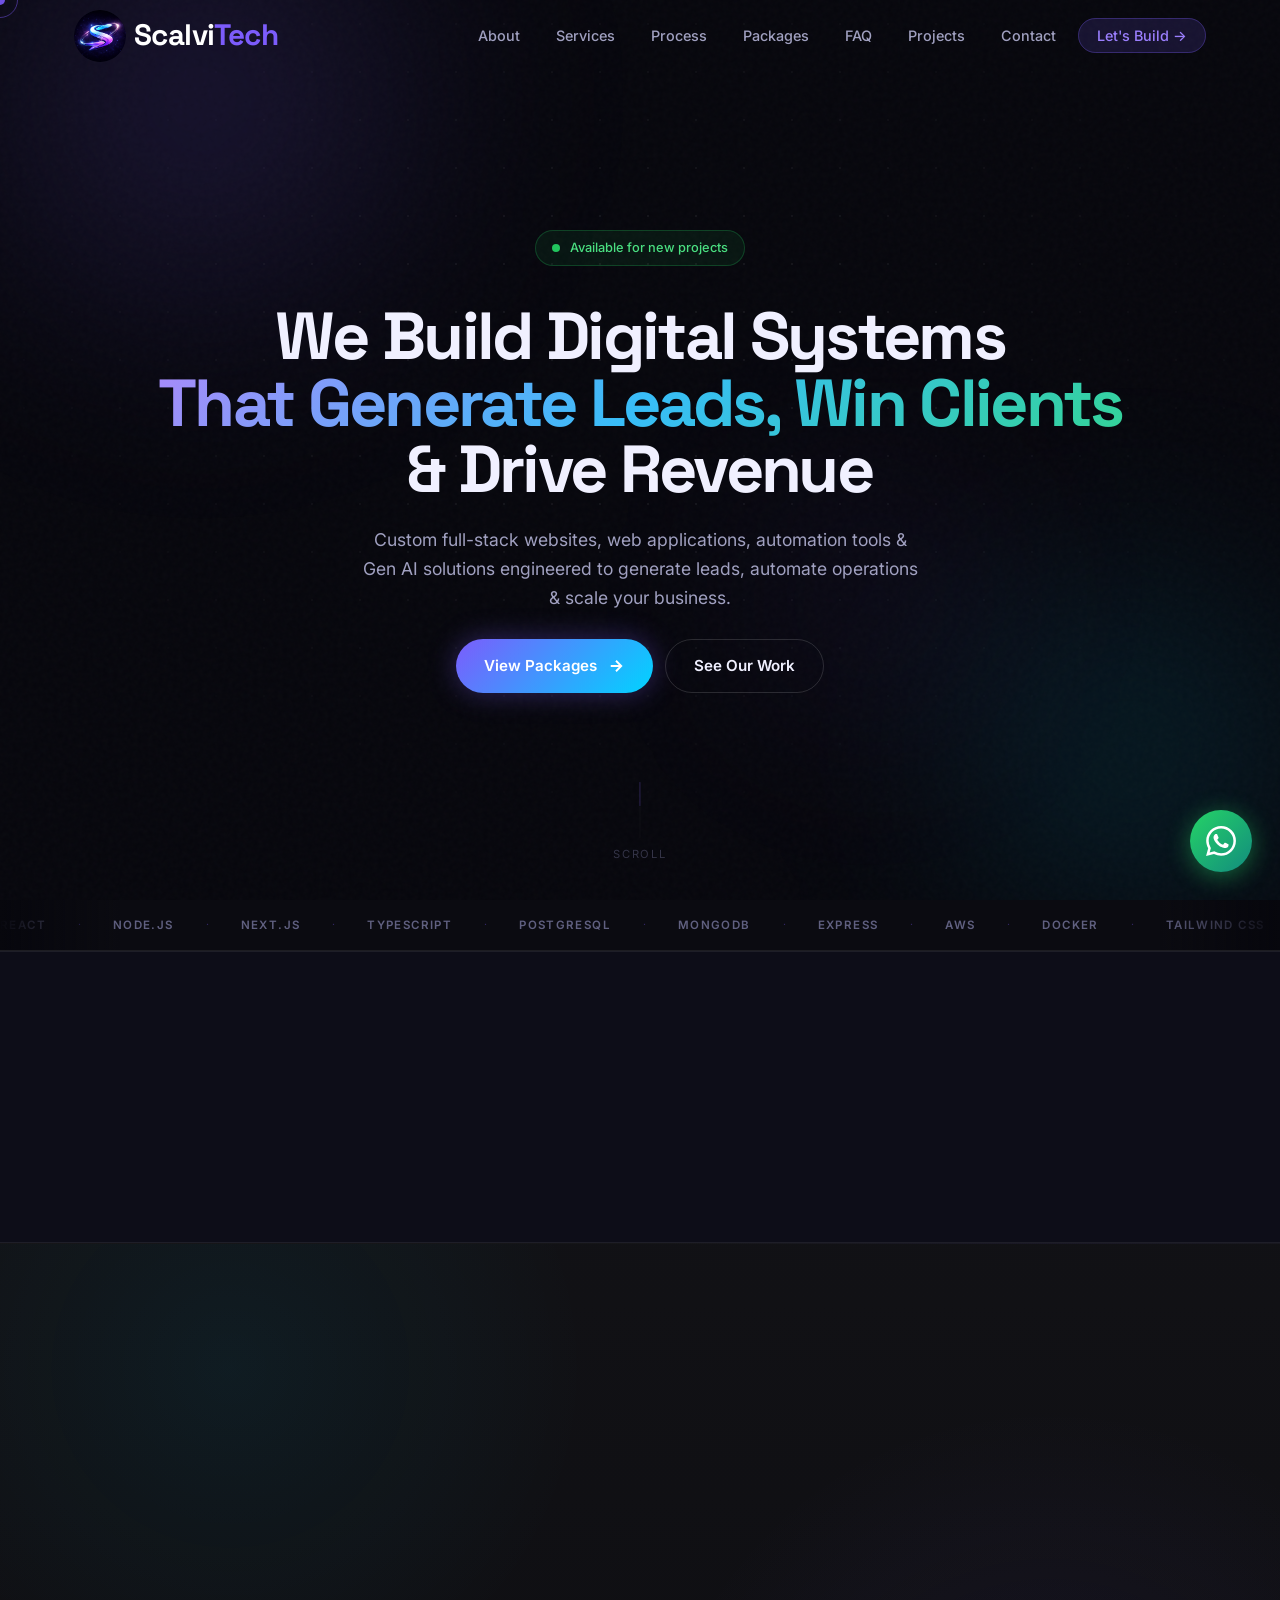
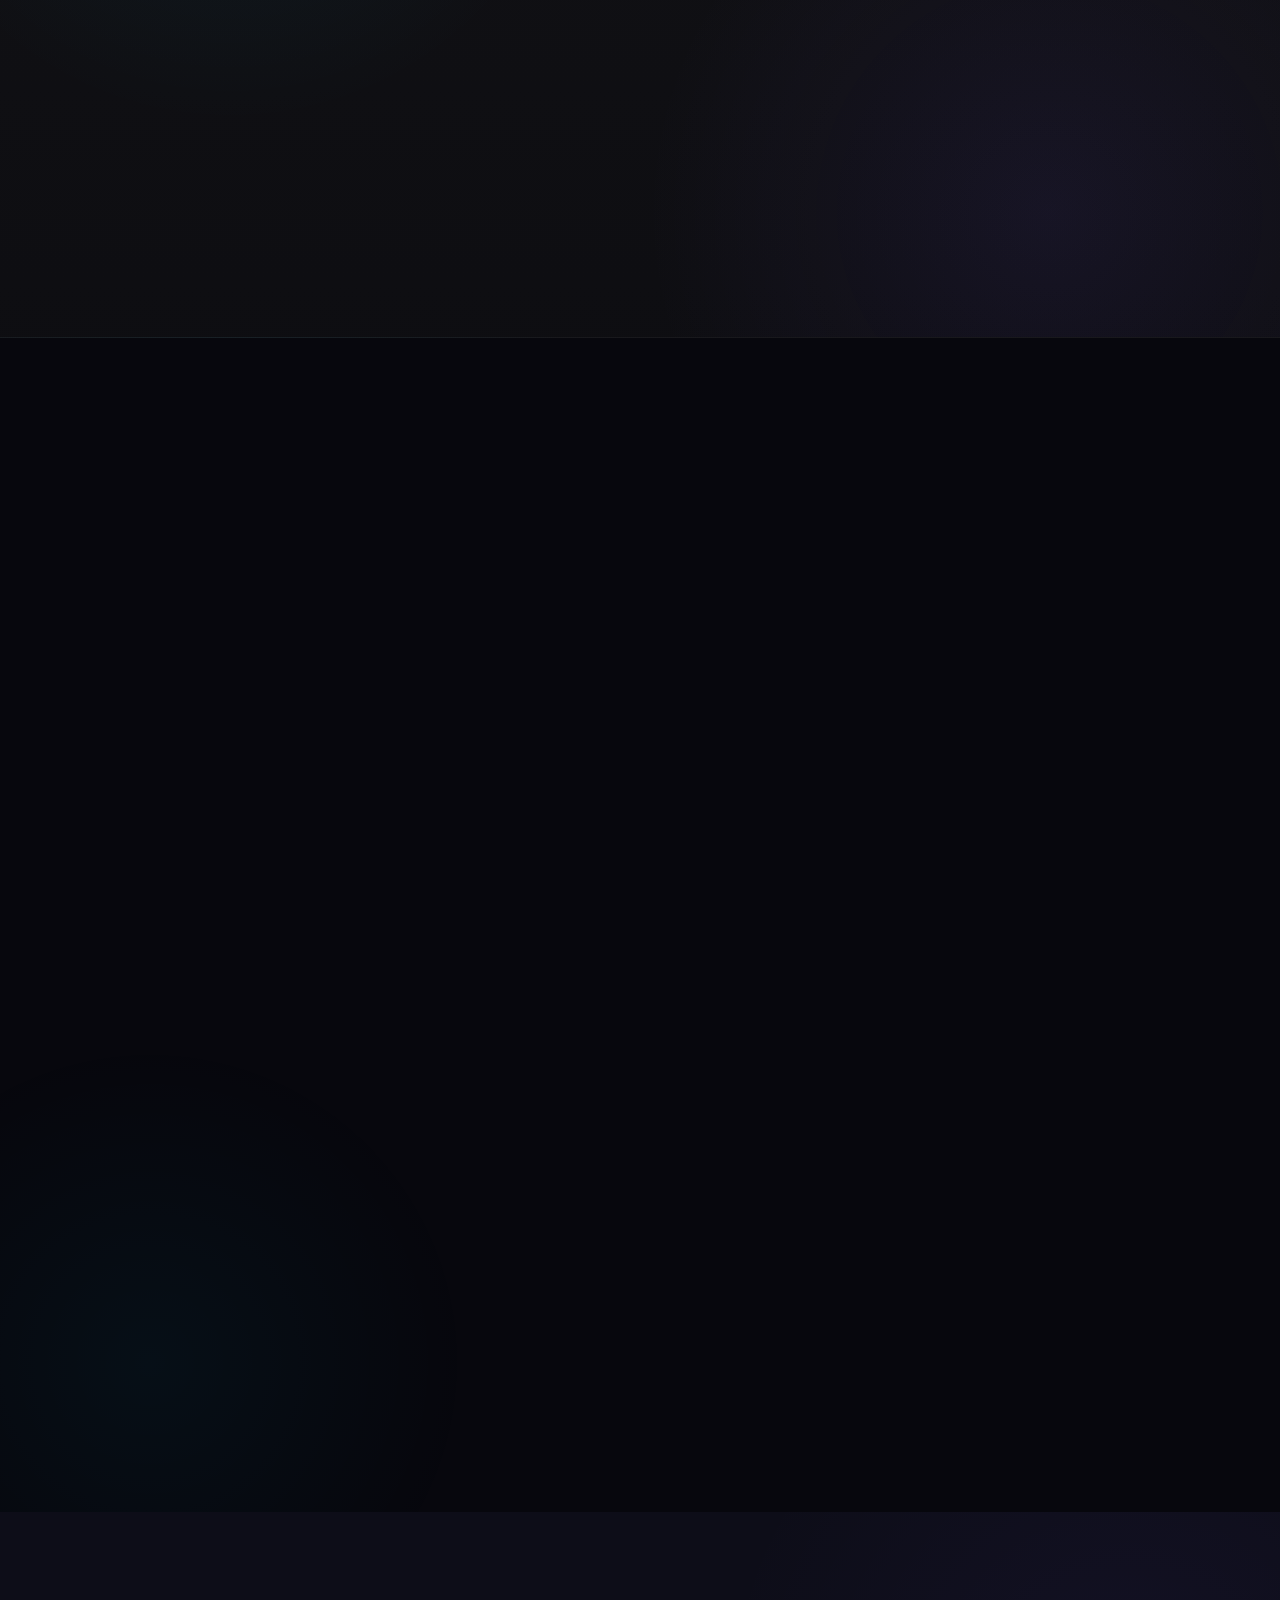
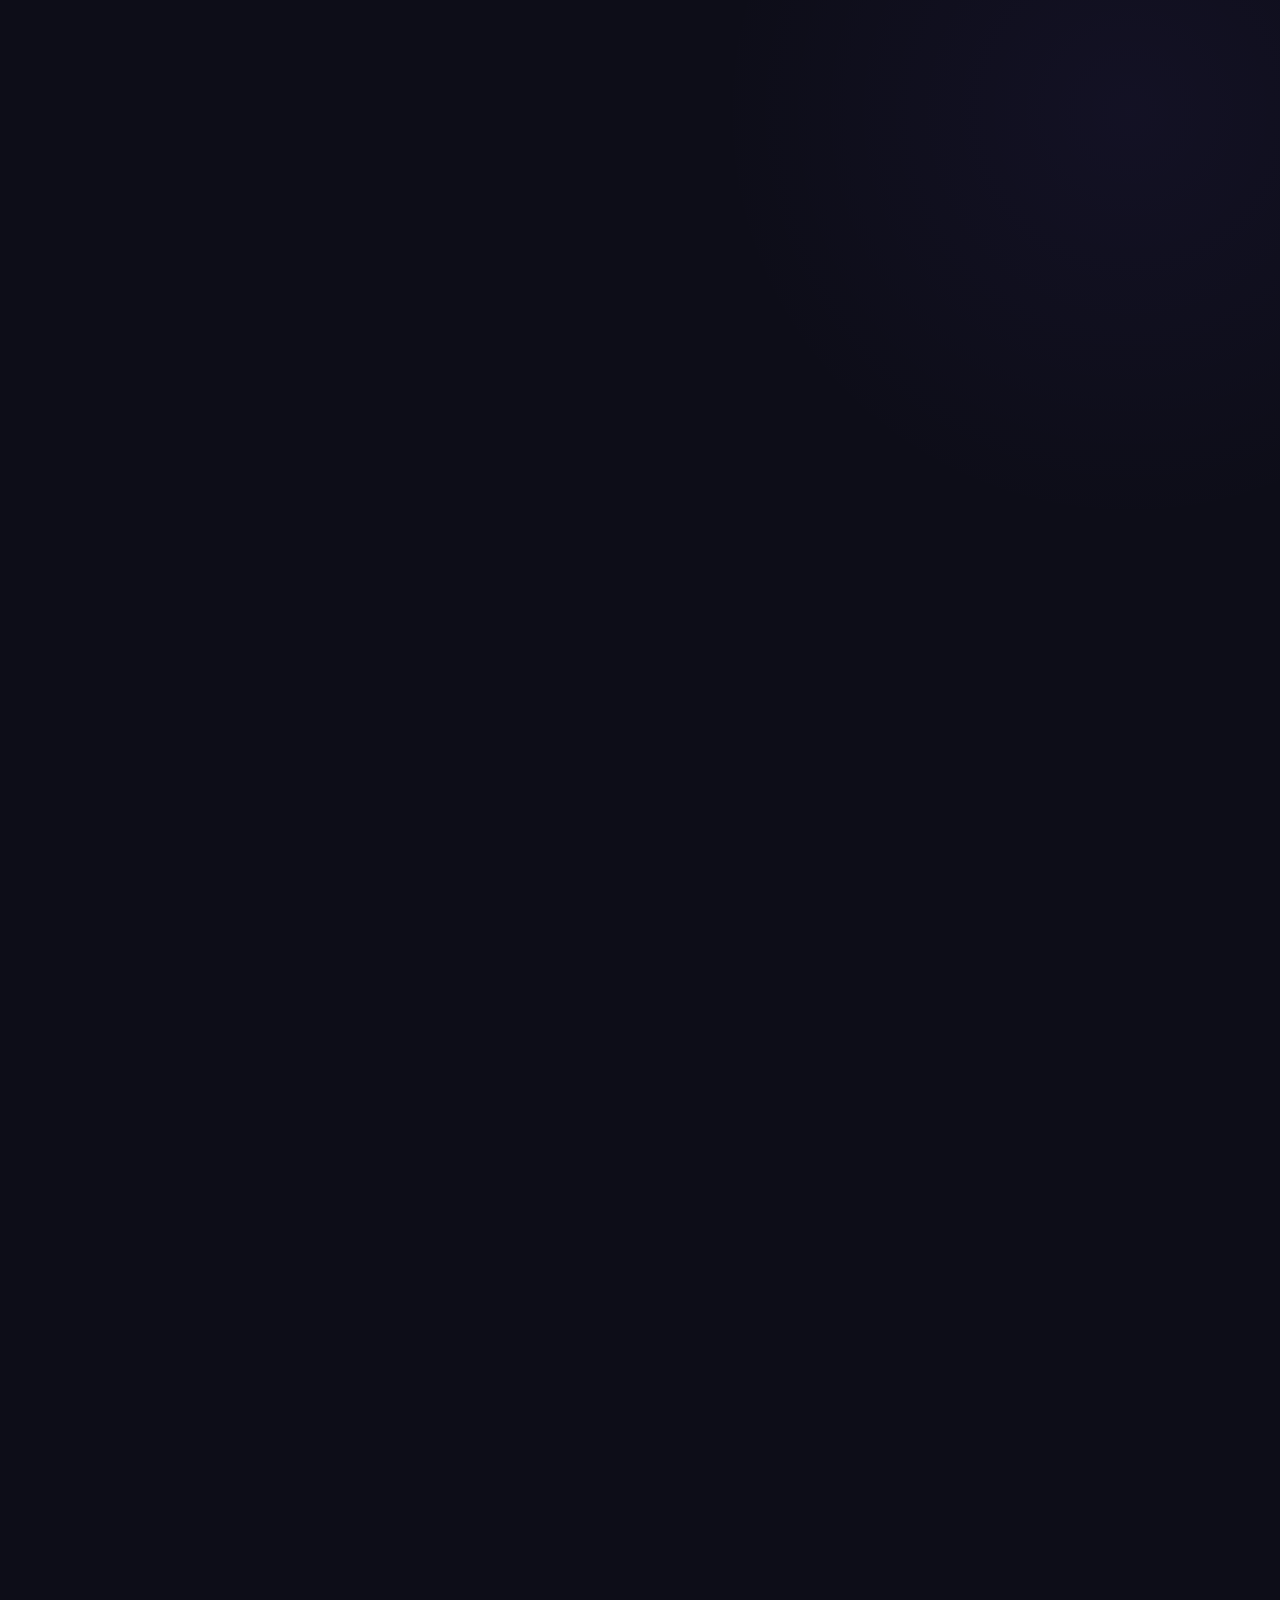
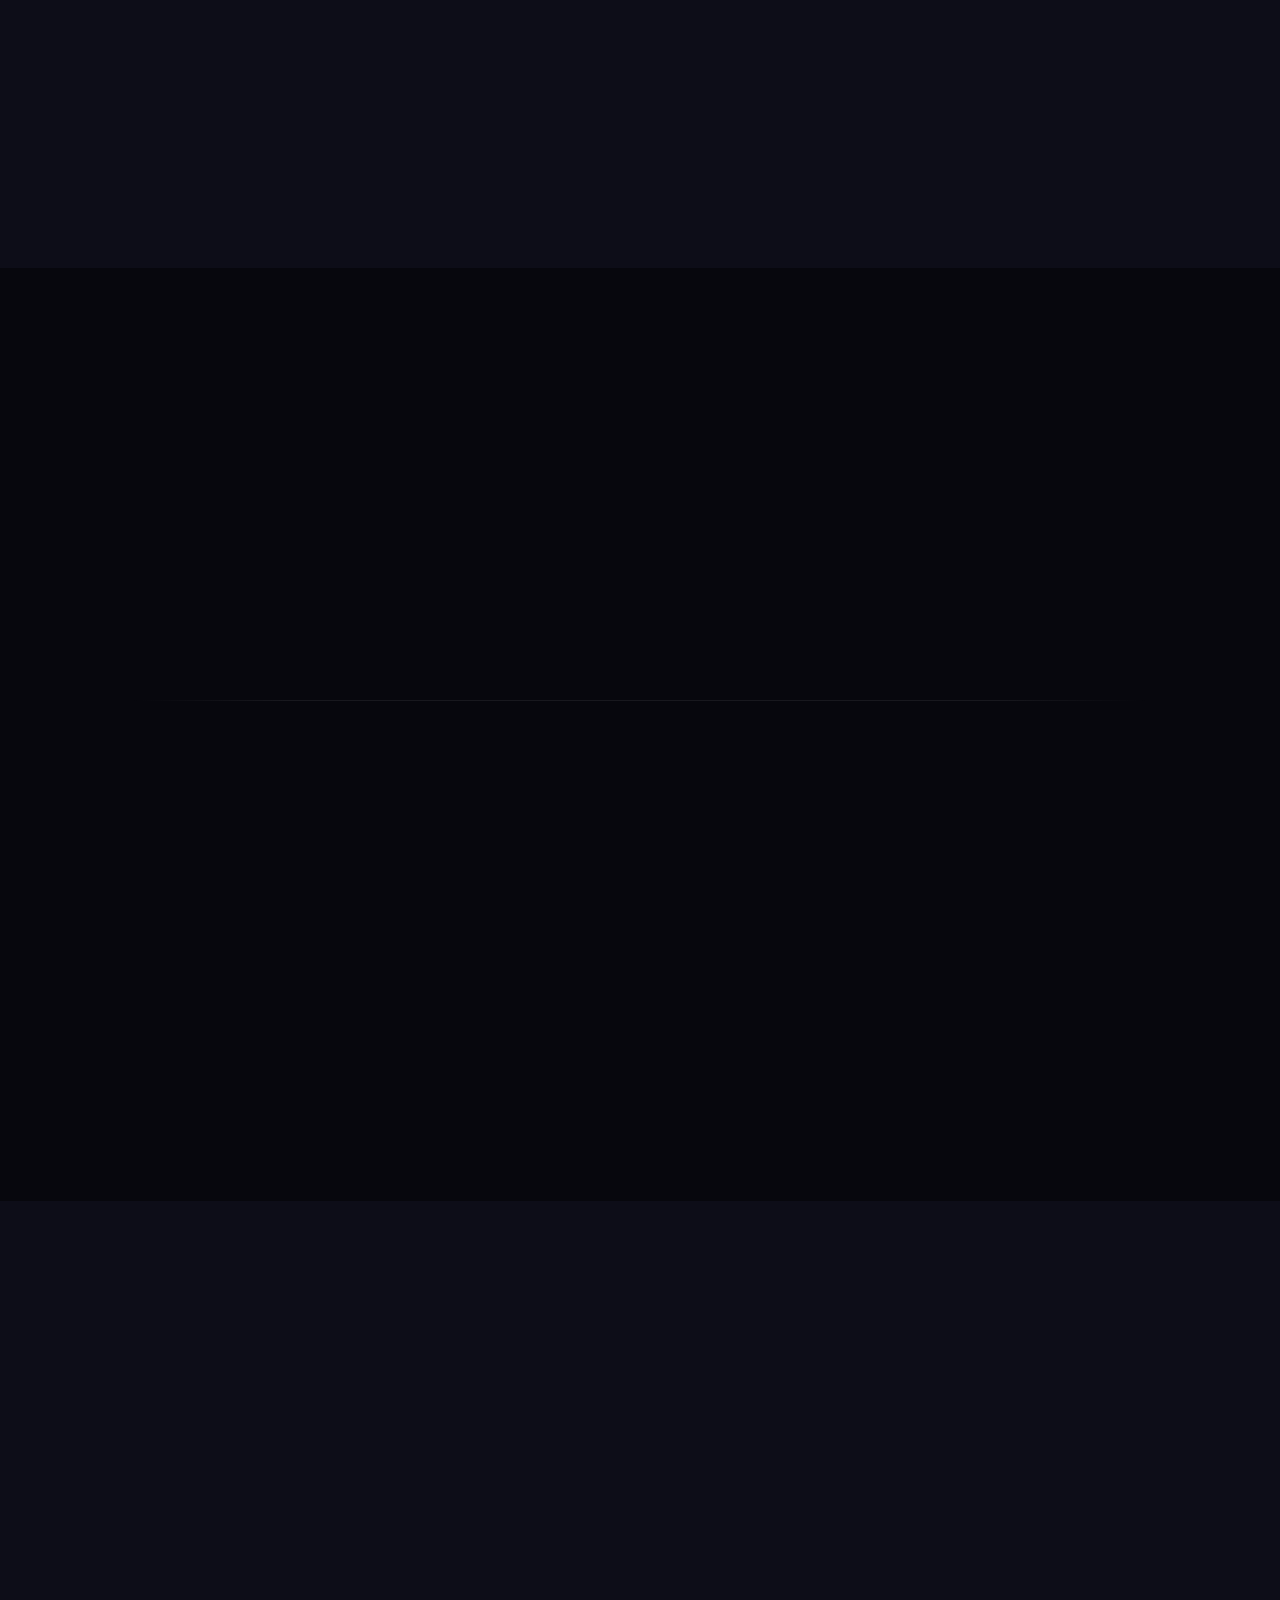
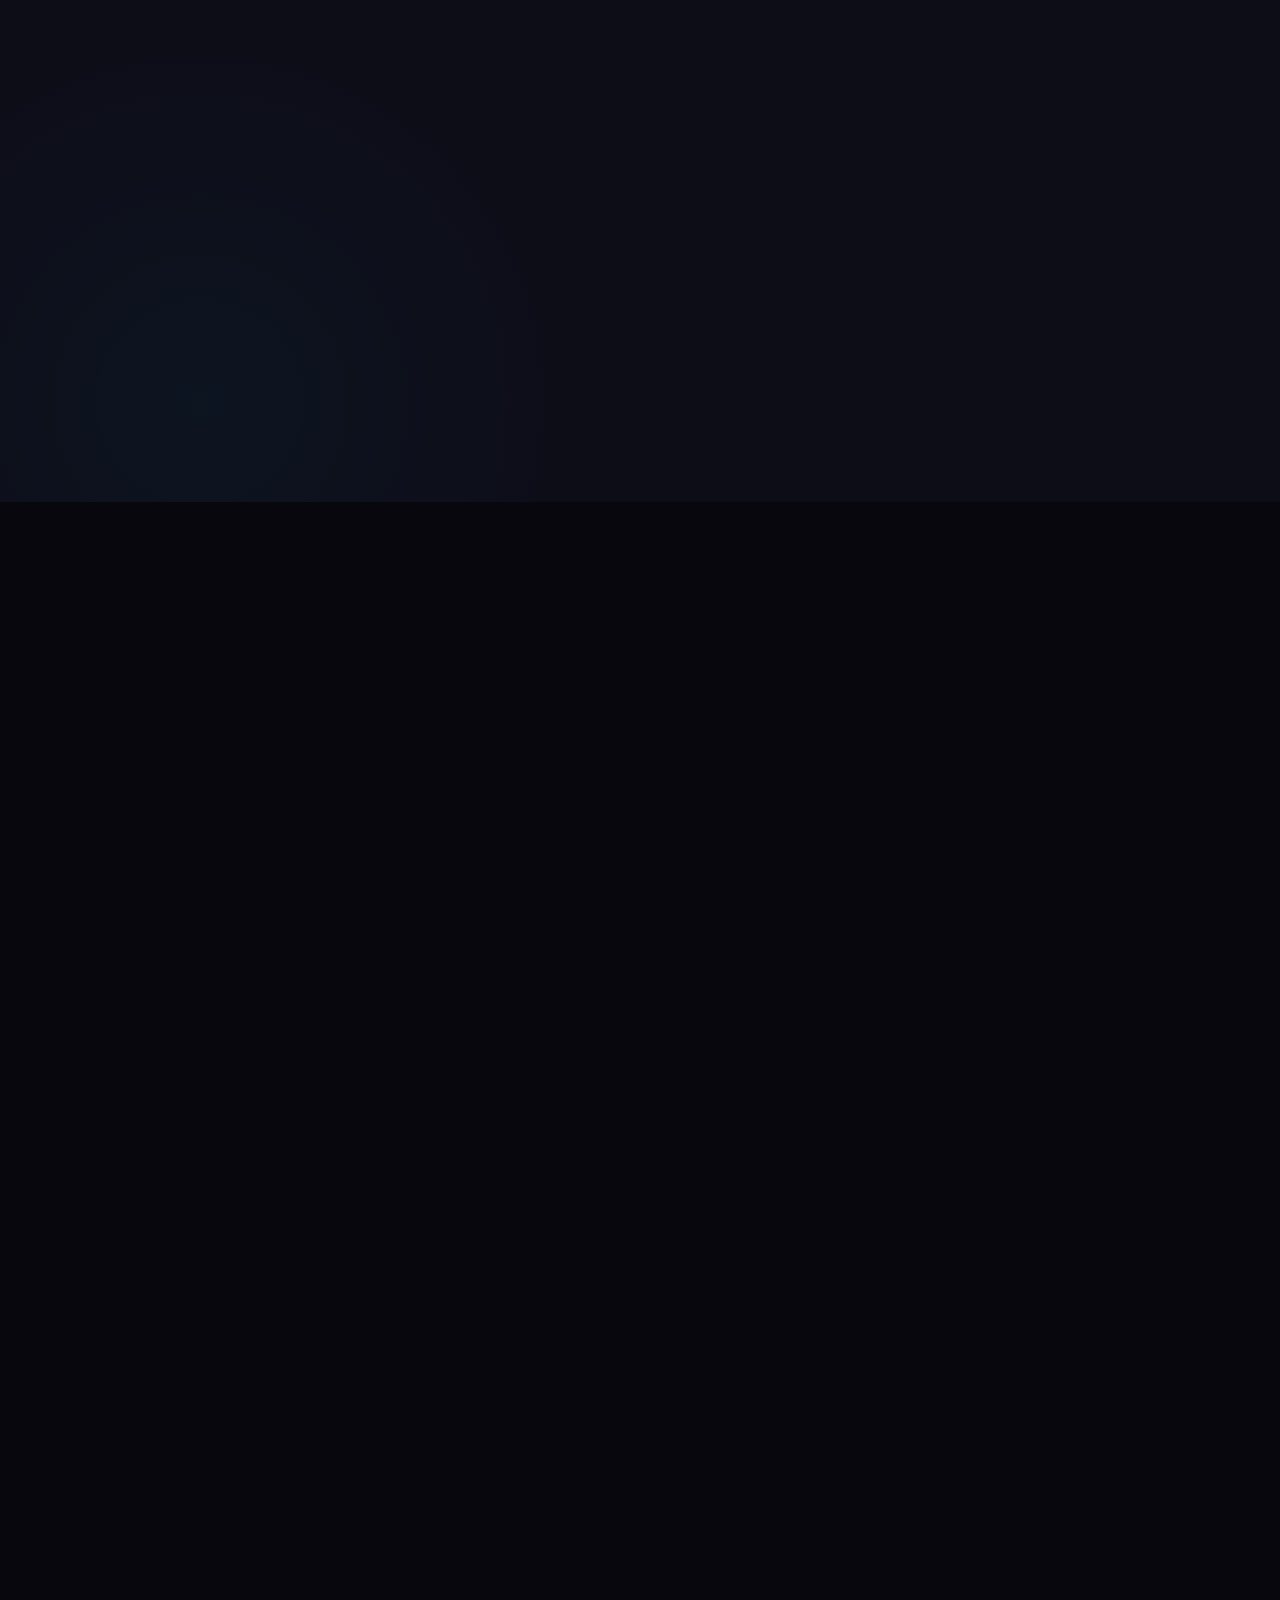
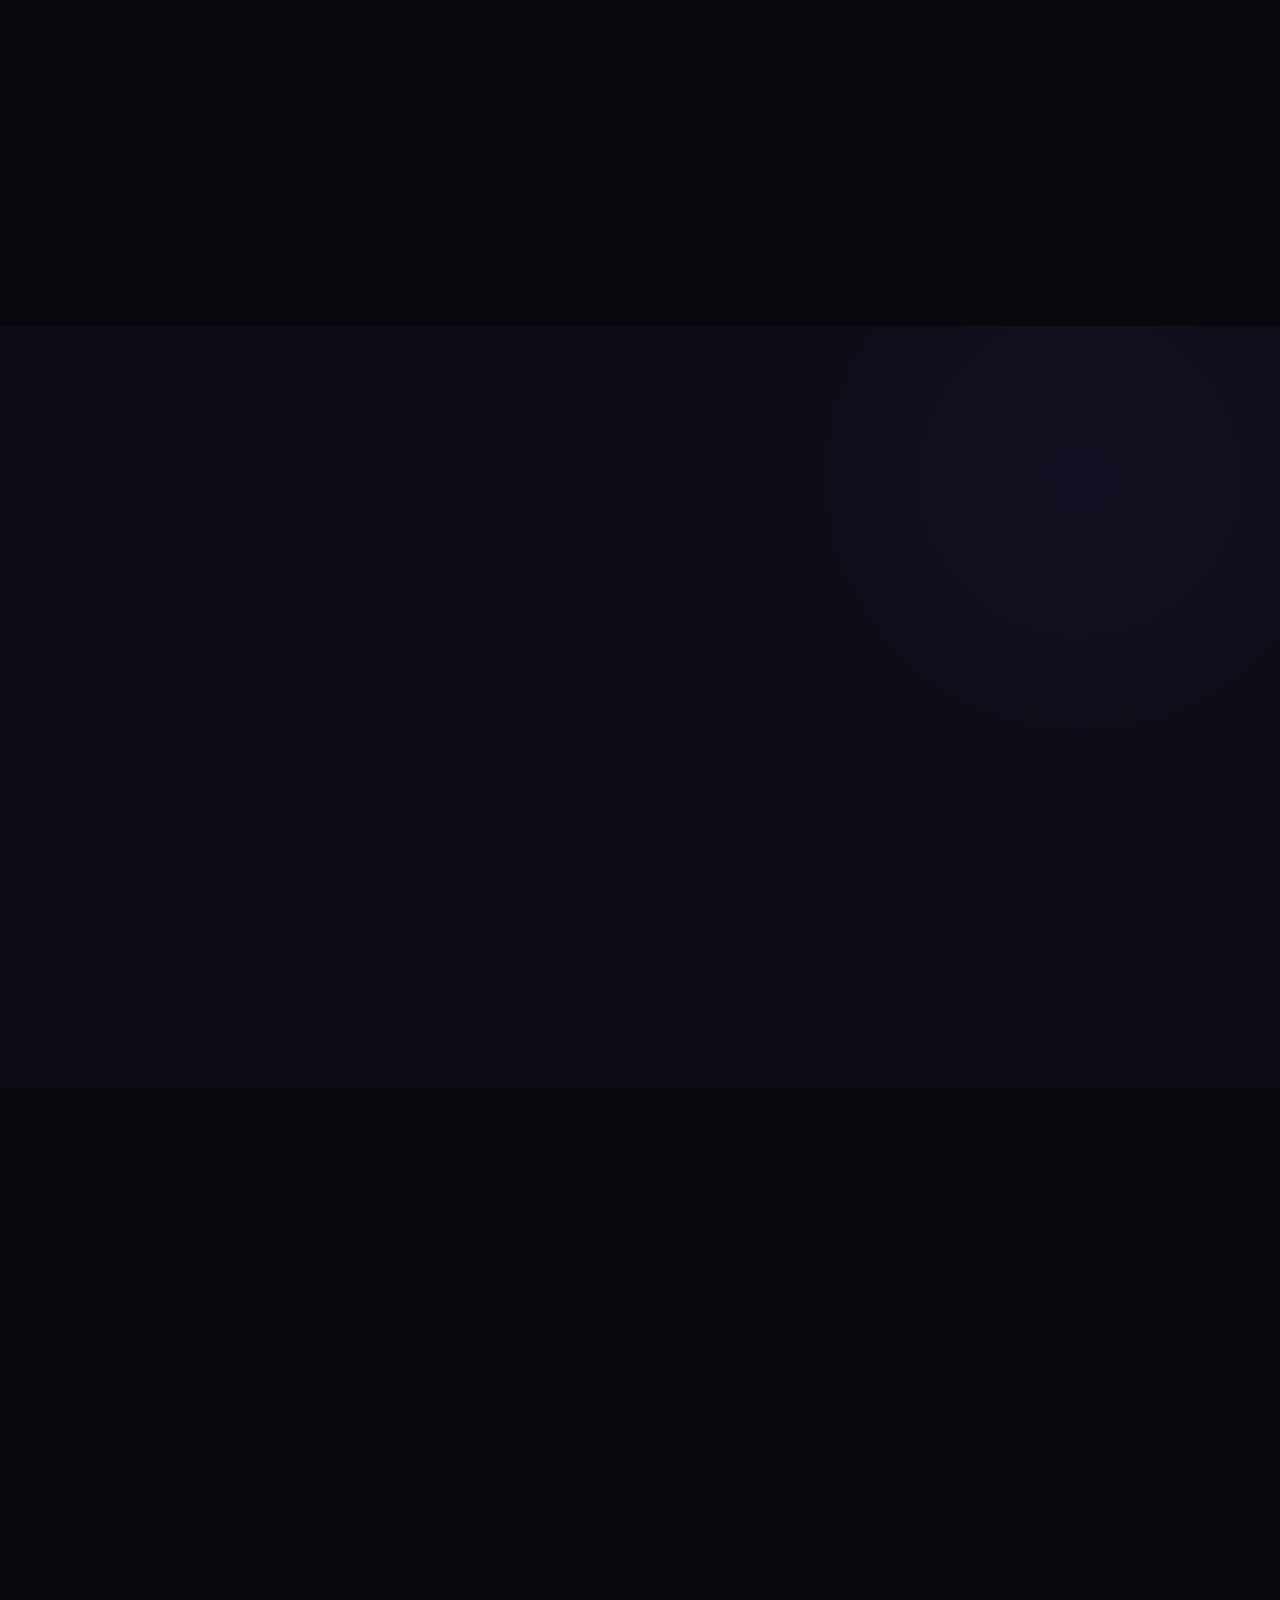
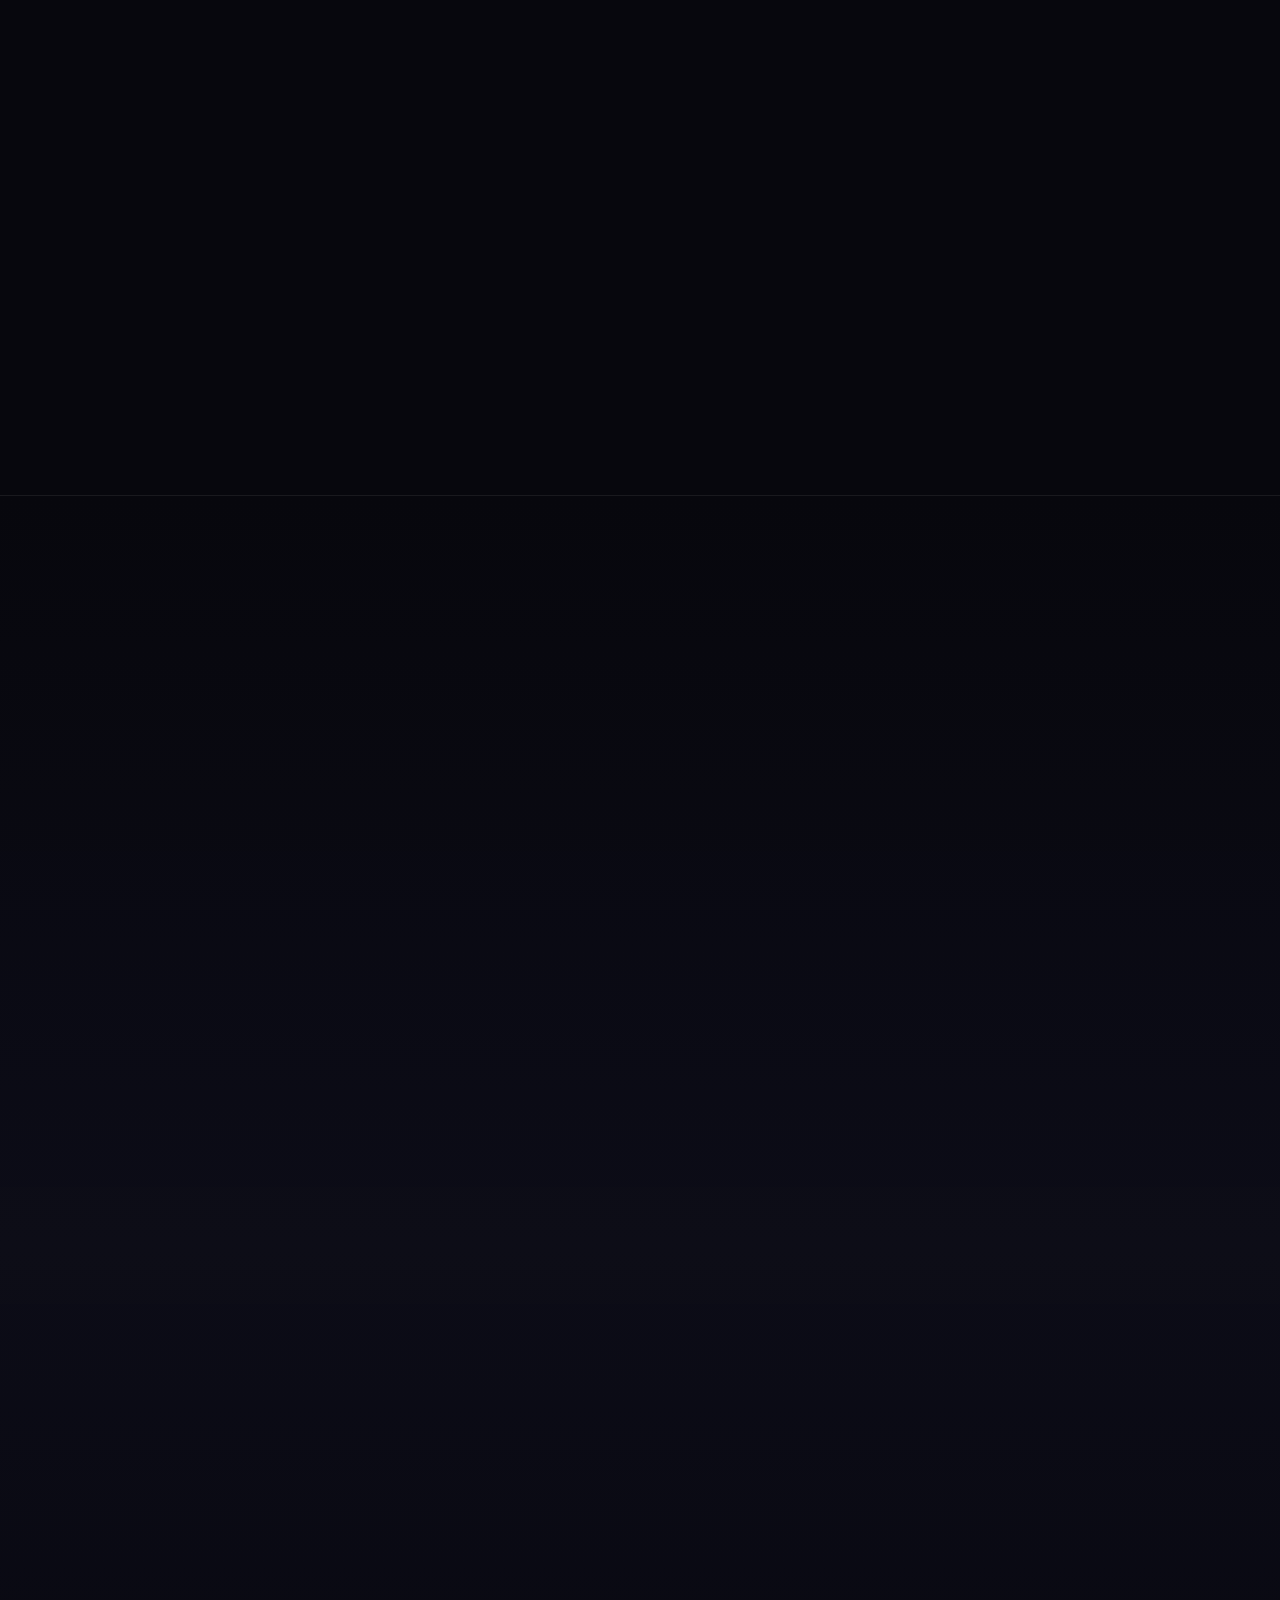
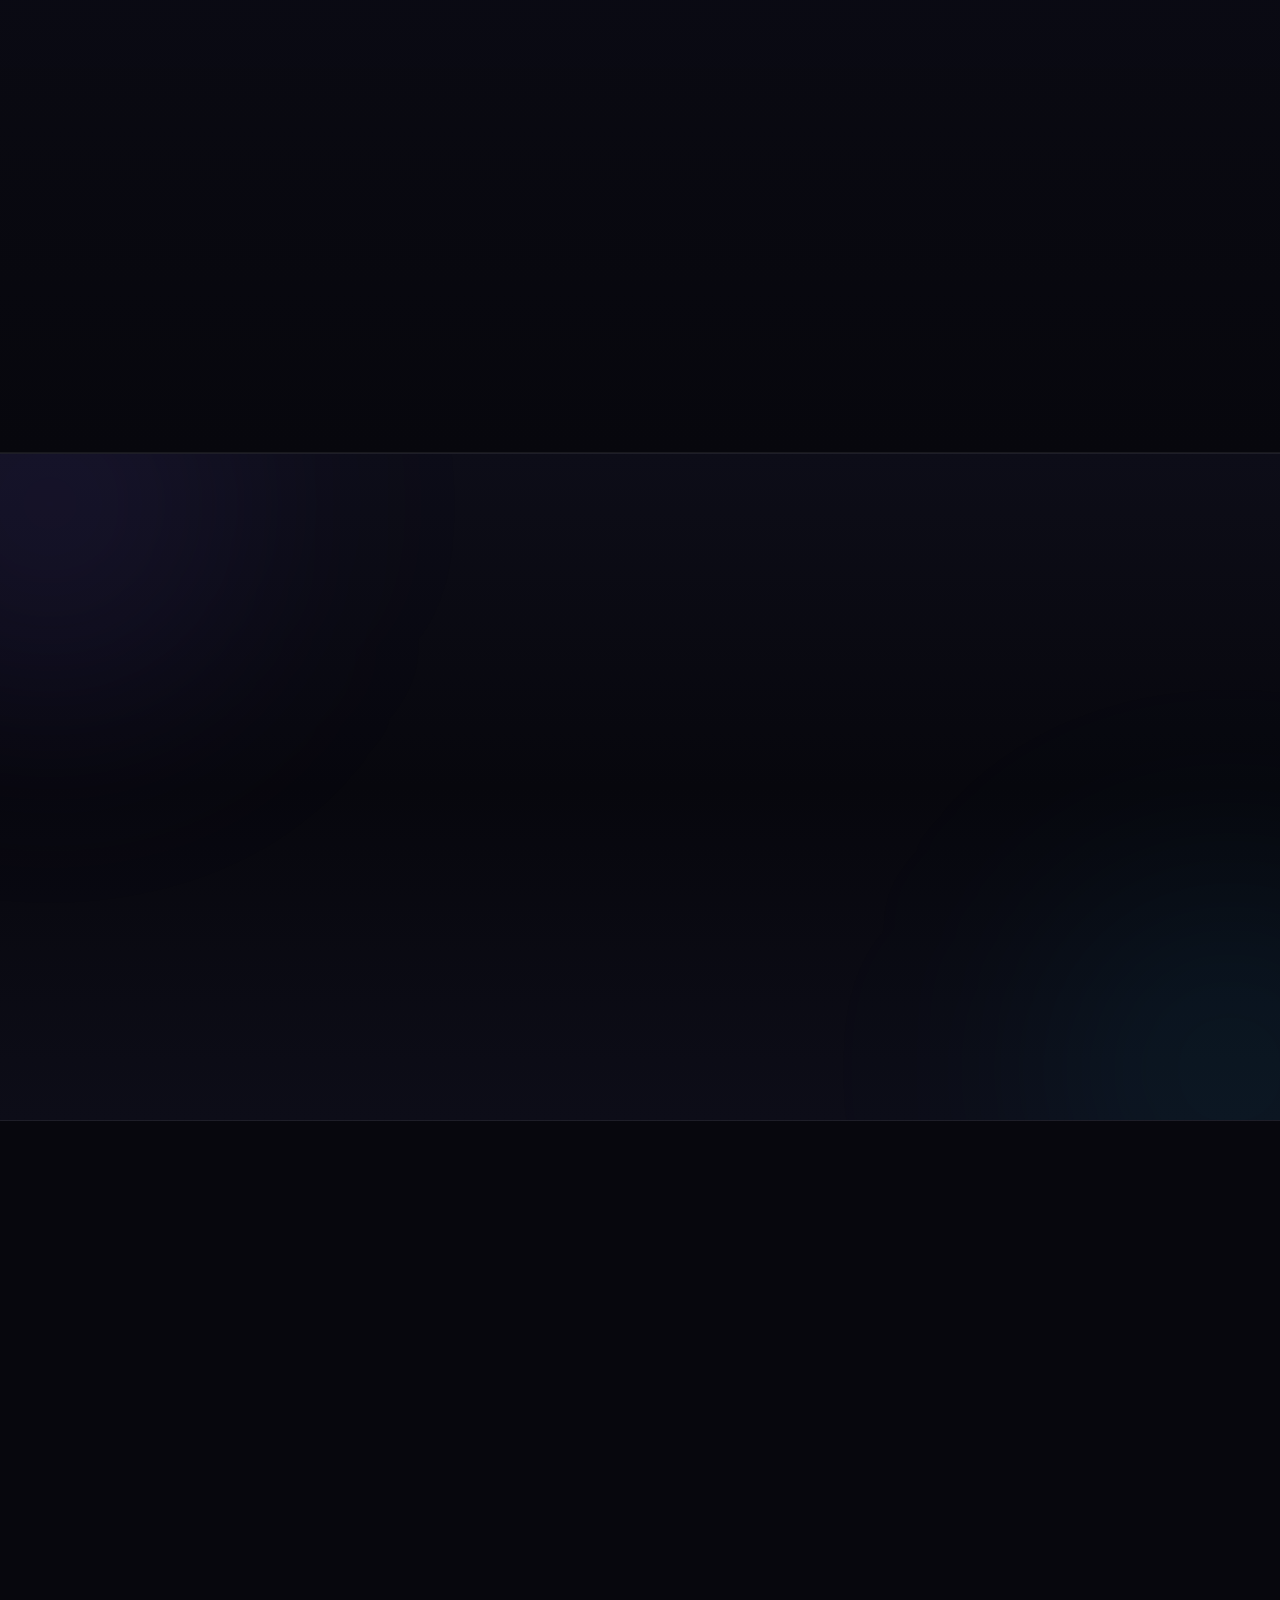
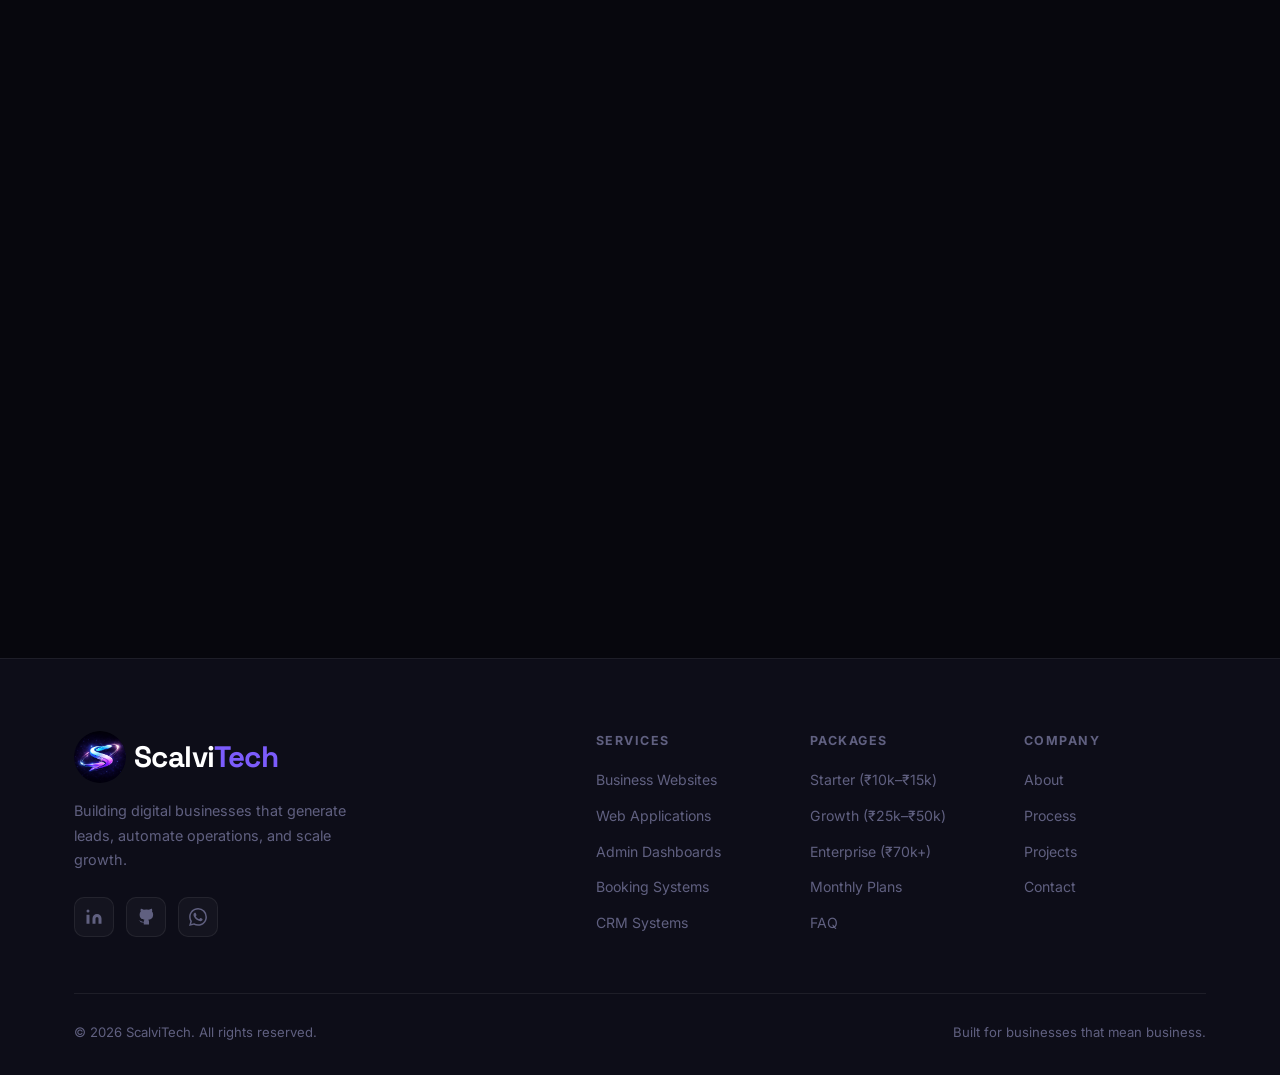
==== commit a4a41586: "done" ====
--- a/index.html
+++ b/index.html
@@ -107,6 +107,7 @@
         <li><a href="#packages" class="nav-link">Packages</a></li>
         <li><a href="#faq" class="nav-link">FAQ</a></li>
         <li><a href="#projects" class="nav-link">Projects</a></li>
+        <li><a href="#contact" class="nav-link">Contact</a></li>
         <li><a href="#" class="nav-link nav-cta" data-modal="contact">Let's Build →</a></li>
       </ul>
       <button class="nav-toggle" id="navToggle" aria-label="Toggle navigation menu">
@@ -972,11 +973,15 @@
   <!-- ========== CONTACT ========== -->
   <section class="contact" id="contact">
     <div class="section-container contact-container">
-      <div class="contact-info reveal-left">
+      <div class="contact-intro reveal-up">
         <div class="section-tag">Get In Touch</div>
         <h2 class="section-title">Let's Build <span class="text-gradient">Something Great.</span></h2>
         <p class="contact-desc">Tell us about your project and we'll get back to you within 24 hours with a detailed proposal.</p>
-        <div class="contact-items">
+      </div>
+
+      <div class="contact-layout">
+        <aside class="contact-info reveal-right" aria-label="Contact details">
+          <div class="contact-items">
           <a href="https://wa.me/918777656279" class="contact-item" target="_blank" rel="noopener noreferrer">
             <div class="ci-icon">
               <svg viewBox="0 0 24 24" fill="none" stroke="currentColor" stroke-width="1.5"><path d="M22 16.92v3a2 2 0 0 1-2.18 2 19.79 19.79 0 0 1-8.63-3.07A19.5 19.5 0 0 1 4.69 13a19.79 19.79 0 0 1-3.07-8.67A2 2 0 0 1 3.6 2.18h3a2 2 0 0 1 2 1.72c.127.96.361 1.903.7 2.81a2 2 0 0 1-.45 2.11L7.91 9.91a16 16 0 0 0 6 6l.91-.91a2 2 0 0 1 2.11-.45c.907.339 1.85.573 2.81.7A2 2 0 0 1 21.73 17z"/></svg>
@@ -989,16 +994,33 @@
             </div>
             <div><div class="ci-label">Email</div><div class="ci-value">contact@scalvitech.in</div></div>
           </a>
+          <a href="https://www.google.com/maps/search/?api=1&amp;query=Kolkata%2C%20Pune%20and%20Bangalore%2C%20India" class="contact-item" target="_blank" rel="noopener noreferrer">
+            <div class="ci-icon">
+              <svg viewBox="0 0 24 24" fill="none" stroke="currentColor" stroke-width="1.5"><path d="M21 10c0 6-9 12-9 12S3 16 3 10a9 9 0 1 1 18 0z"/><circle cx="12" cy="10" r="3"/></svg>
+            </div>
+            <div>
+              <div class="ci-label">Location</div>
+              <div class="ci-value location-cities" aria-label="Kolkata, Pune and Bangalore">
+                <span>Kolkata</span>
+                <span>Pune</span>
+                <span>Bangalore</span>
+              </div>
+            </div>
+          </a>
           <div class="contact-item">
             <div class="ci-icon">
               <svg viewBox="0 0 24 24" fill="none" stroke="currentColor" stroke-width="1.5"><circle cx="12" cy="12" r="10"/><path d="M12 8v4l3 3"/></svg>
             </div>
             <div><div class="ci-label">Response Time</div><div class="ci-value">Within 24 hours</div></div>
           </div>
-        </div>
-      </div>
-
-      <form class="contact-form reveal-right" id="contactForm" novalidate>
+          </div>
+          <div class="contact-map">
+            <iframe src="https://www.google.com/maps?q=Kolkata%2C%20Pune%20and%20Bangalore%2C%20India&amp;output=embed" title="ScalviTech locations in Kolkata, Pune and Bangalore on Google Maps" loading="lazy" referrerpolicy="no-referrer-when-downgrade"></iframe>
+            <a href="https://www.google.com/maps/search/?api=1&amp;query=Kolkata%2C%20Pune%20and%20Bangalore%2C%20India" class="contact-map-link" target="_blank" rel="noopener noreferrer">Open in Google Maps</a>
+          </div>
+        </aside>
+
+        <form class="contact-form reveal-left" id="contactForm" novalidate>
         <div class="form-row">
           <div class="form-group">
             <label for="fname">Your Name *</label>
@@ -1043,7 +1065,8 @@
           <svg viewBox="0 0 24 24" fill="none" stroke="currentColor" stroke-width="2"><path d="M22 11.08V12a10 10 0 1 1-5.93-9.14"/><polyline points="22 4 12 14.01 9 11.01"/></svg>
           Message sent! We'll be in touch within 24 hours.
         </div>
-      </form>
+        </form>
+      </div>
     </div>
   </section>
 
--- a/style.css
+++ b/style.css
@@ -313,6 +313,13 @@
   border-color: var(--purple);
 }
 
+@media (max-width: 1100px) and (min-width: 769px) {
+  .nav-container { padding: 0 18px; }
+  .nav-links { gap: 4px; }
+  .nav-link { padding: 8px 10px; font-size: .84rem; }
+  .nav-cta { padding: 8px 14px; }
+}
+
 .nav-toggle {
   display: none;
   flex-direction: column;
@@ -1788,34 +1795,55 @@
 .cta-btns { display: flex; gap: 14px; justify-content: center; flex-wrap: wrap; }
 
 /* ---------- CONTACT ---------- */
-.contact { padding: 140px 0; }
+.contact { padding: 120px 0; }
 .contact-container {
-  display: grid;
-  grid-template-columns: 1fr 1.4fr;
-  gap: 80px;
-  align-items: start;
+  display: flex;
+  flex-direction: column;
+  gap: 40px;
+}
+.contact-intro {
+  max-width: 780px;
 }
 .contact-desc {
   font-size: 1rem;
   color: var(--text-2);
   line-height: 1.7;
-  margin-bottom: 40px;
-}
-.contact-items { display: flex; flex-direction: column; gap: 20px; }
+  margin-bottom: 0;
+  max-width: 560px;
+}
+.contact-layout {
+  display: grid;
+  grid-template-columns: minmax(0, 1fr) minmax(320px, 420px);
+  gap: 28px;
+  align-items: stretch;
+}
+.contact-info {
+  grid-column: 2;
+  grid-row: 1;
+  display: flex;
+  flex-direction: column;
+  gap: 16px;
+}
+.contact-items {
+  display: grid;
+  grid-template-columns: 1fr;
+  gap: 12px;
+}
 .contact-item {
   display: flex;
   align-items: center;
-  gap: 16px;
-  padding: 16px;
+  gap: 14px;
+  padding: 14px;
   background: var(--bg-card);
   border: 1px solid var(--border);
   border-radius: var(--radius);
   transition: border-color 0.3s, background 0.3s;
   color: inherit;
+  min-height: 74px;
 }
 .contact-item:hover { border-color: rgba(124,92,252,0.3); background: rgba(124,92,252,0.04); }
 .ci-icon {
-  width: 44px; height: 44px;
+  width: 40px; height: 40px;
   background: rgba(124,92,252,0.1);
   border: 1px solid rgba(124,92,252,0.2);
   border-radius: 12px;
@@ -1824,7 +1852,65 @@
 }
 .ci-icon svg { width: 20px; height: 20px; color: var(--purple-2); }
 .ci-label { font-size: .75rem; color: var(--text-3); font-weight: 500; text-transform: uppercase; letter-spacing: .08em; margin-bottom: 2px; }
-.ci-value { font-size: .9rem; font-weight: 500; color: var(--text-1); }
+.contact-item > div:last-child { min-width: 0; }
+.ci-value { font-size: .9rem; font-weight: 500; color: var(--text-1); line-height: 1.45; overflow-wrap: anywhere; }
+.location-cities {
+  display: flex;
+  flex-wrap: wrap;
+  gap: 8px;
+}
+.location-cities span {
+  display: inline-flex;
+  align-items: center;
+  min-height: 28px;
+  padding: 5px 10px;
+  border: 1px solid rgba(124,92,252,0.22);
+  border-radius: 999px;
+  background: rgba(124,92,252,0.08);
+  color: var(--text-1);
+  font-size: .82rem;
+  line-height: 1;
+}
+.contact-map {
+  display: flex;
+  flex: 1;
+  flex-direction: column;
+  min-height: 0;
+  background: var(--bg-card);
+  border: 1px solid var(--border);
+  border-radius: var(--radius-xl);
+  overflow: hidden;
+}
+.contact-map iframe {
+  flex: 1;
+  display: block;
+  width: 100%;
+  min-height: 220px;
+  aspect-ratio: 16 / 10;
+  border: 0;
+  background: rgba(255,255,255,0.04);
+}
+.contact-map-link {
+  display: flex;
+  align-items: center;
+  justify-content: center;
+  min-height: 48px;
+  padding: 14px 16px;
+  border-top: 1px solid var(--border);
+  background: rgba(124,92,252,0.08);
+  color: var(--purple-2);
+  font-size: .9rem;
+  font-weight: 700;
+  transition: background 0.3s, color 0.3s;
+}
+.contact-map-link:hover {
+  background: rgba(124,92,252,0.14);
+  color: var(--text-1);
+}
+.contact-layout > .contact-form {
+  grid-column: 1;
+  grid-row: 1;
+}
 
 /* Contact Form */
 .contact-form {
@@ -2029,7 +2115,9 @@
   .addons-grid    { grid-template-columns: repeat(2, 1fr); }
   .about-container { grid-template-columns: 1fr; }
   .about-visual   { max-width: 480px; margin: 0 auto; order: -1; }
-  .contact-container { grid-template-columns: 1fr; gap: 48px; }
+  .contact-layout { grid-template-columns: 1fr; }
+  .contact-layout > .contact-form { grid-column: 1; grid-row: 1; }
+  .contact-info { grid-column: 1; grid-row: 2; }
   .footer-top     { grid-template-columns: 1fr; gap: 40px; }
   .projects-grid  { grid-template-columns: repeat(2, 1fr); }
 }
@@ -2158,11 +2246,11 @@
 
   .about-visual   { max-width: 100%; }
   .about-img-wrap {
-    width: calc(100% + 48px);
-    max-width: calc(100% + 48px);
-    margin-left: -24px;
-    margin-right: -24px;
-    max-height: 680px;
+    width: calc(100% + 64px);
+    max-width: none;
+    margin-left: -32px;
+    margin-right: -32px;
+    max-height: none;
     min-height: 460px;
   }
   .card-tl { top: -36px; left: -8px; font-size: .78rem; padding: 8px 12px; }
@@ -2181,7 +2269,10 @@
   .projects-grid  { grid-template-columns: 1fr; }
   .footer-links   { grid-template-columns: repeat(2, 1fr); }
 
+  .contact-items  { grid-template-columns: 1fr; }
+  .contact-item   { min-height: auto; }
   .contact-form   { padding: 28px 20px; }
+  .contact-map iframe { min-height: 220px; aspect-ratio: 16 / 11; }
   .form-row       { grid-template-columns: 1fr; }
 
   /* iOS: prevent auto-zoom on form input focus (min 16px) */
@@ -2233,10 +2324,10 @@
   .client-name    { margin-top: 14px; font-size: .96rem; }
   .about-img-wrap {
     aspect-ratio: 718/1212;
-    width: calc(100% + 48px);
-    max-width: calc(100% + 48px);
-    margin-left: -24px;
-    margin-right: -24px;
+    width: calc(100% + 72px);
+    max-width: none;
+    margin-left: -36px;
+    margin-right: -36px;
     min-height: 380px;
   }
   /* Hide float cards that can overflow on narrow screens */
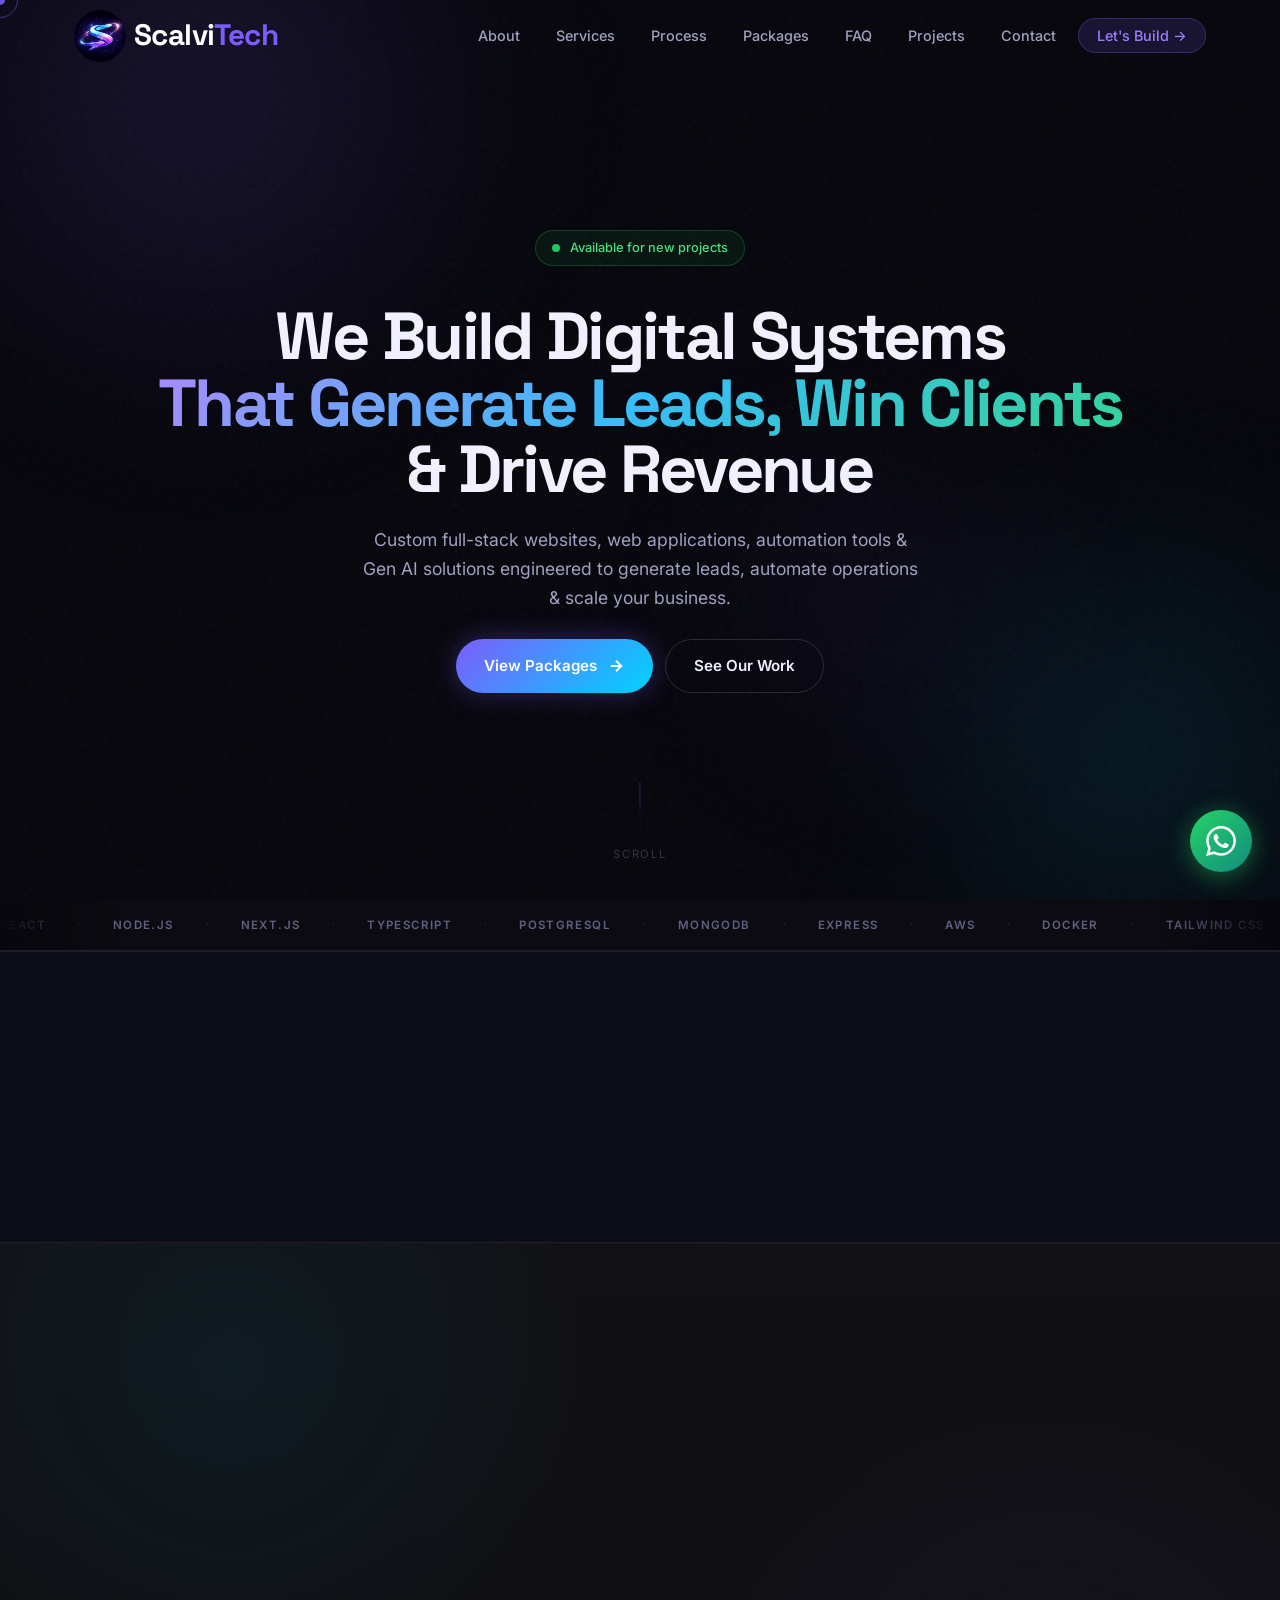
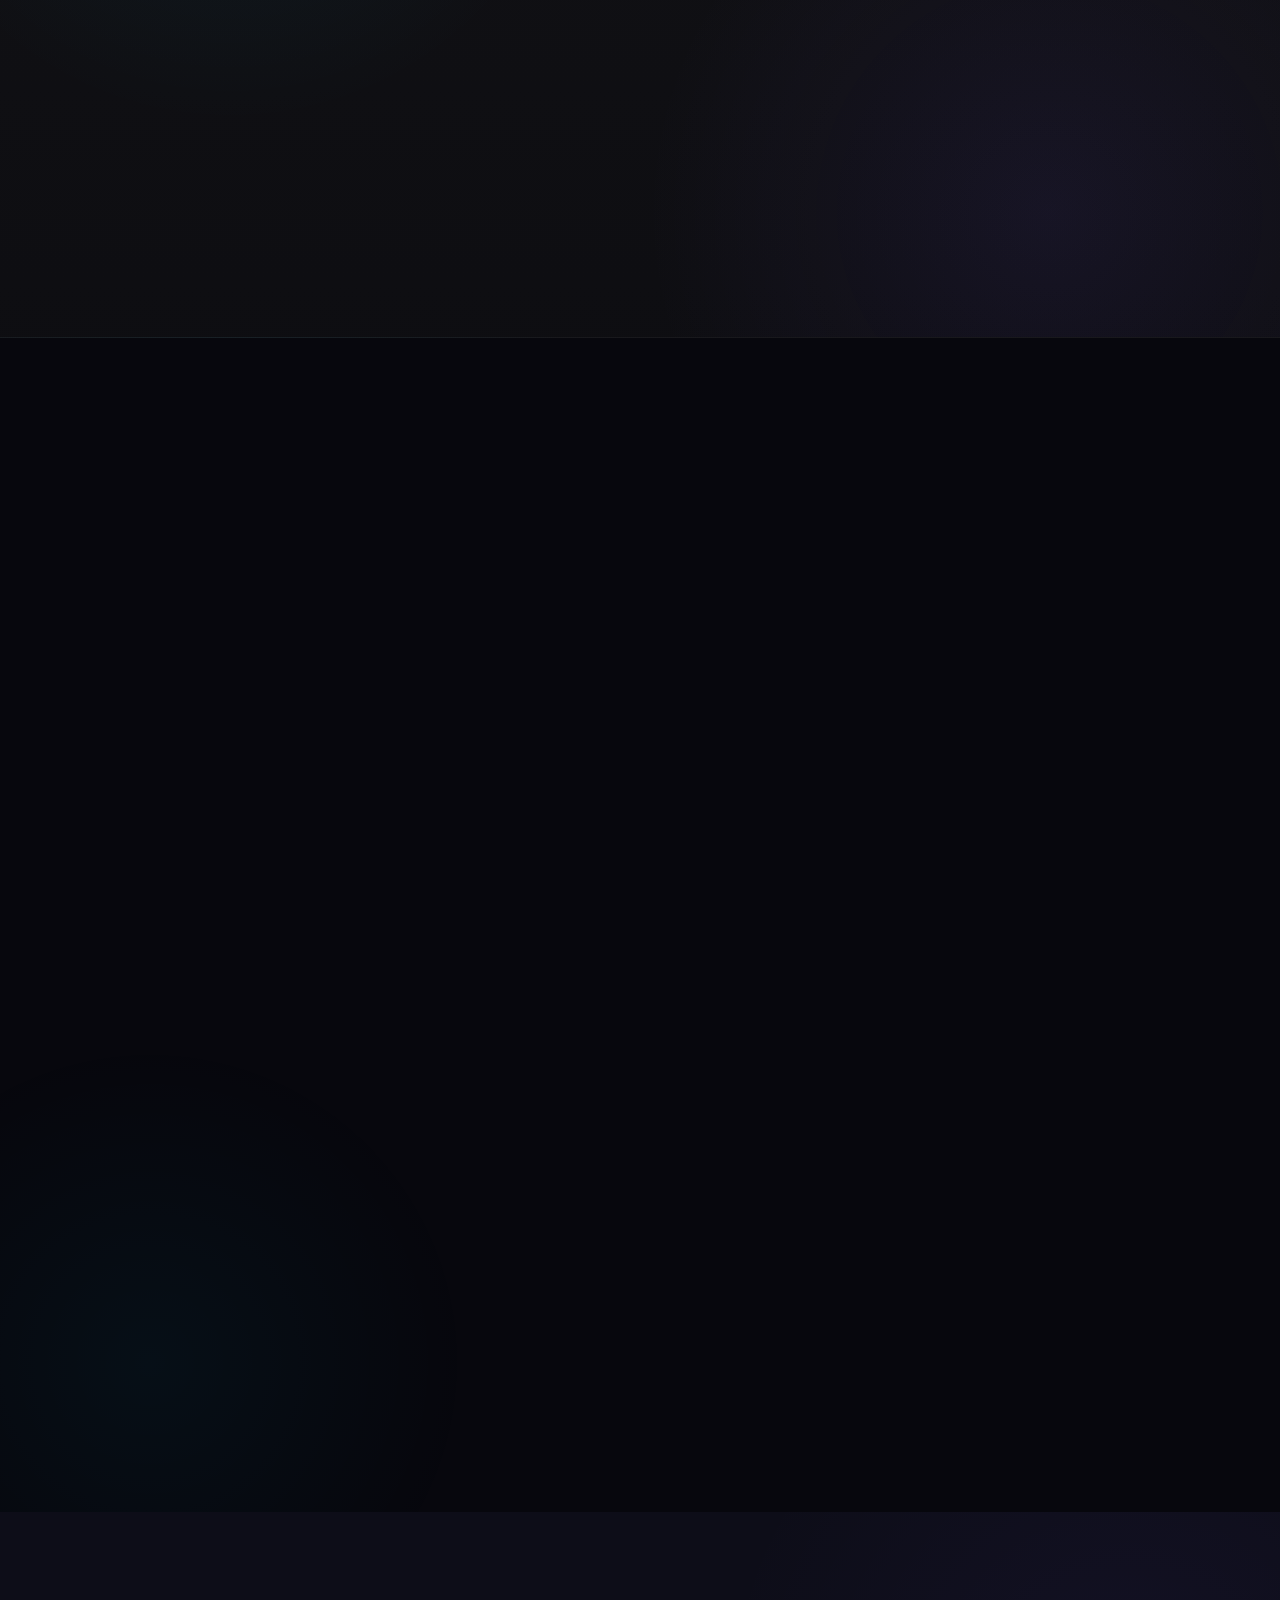
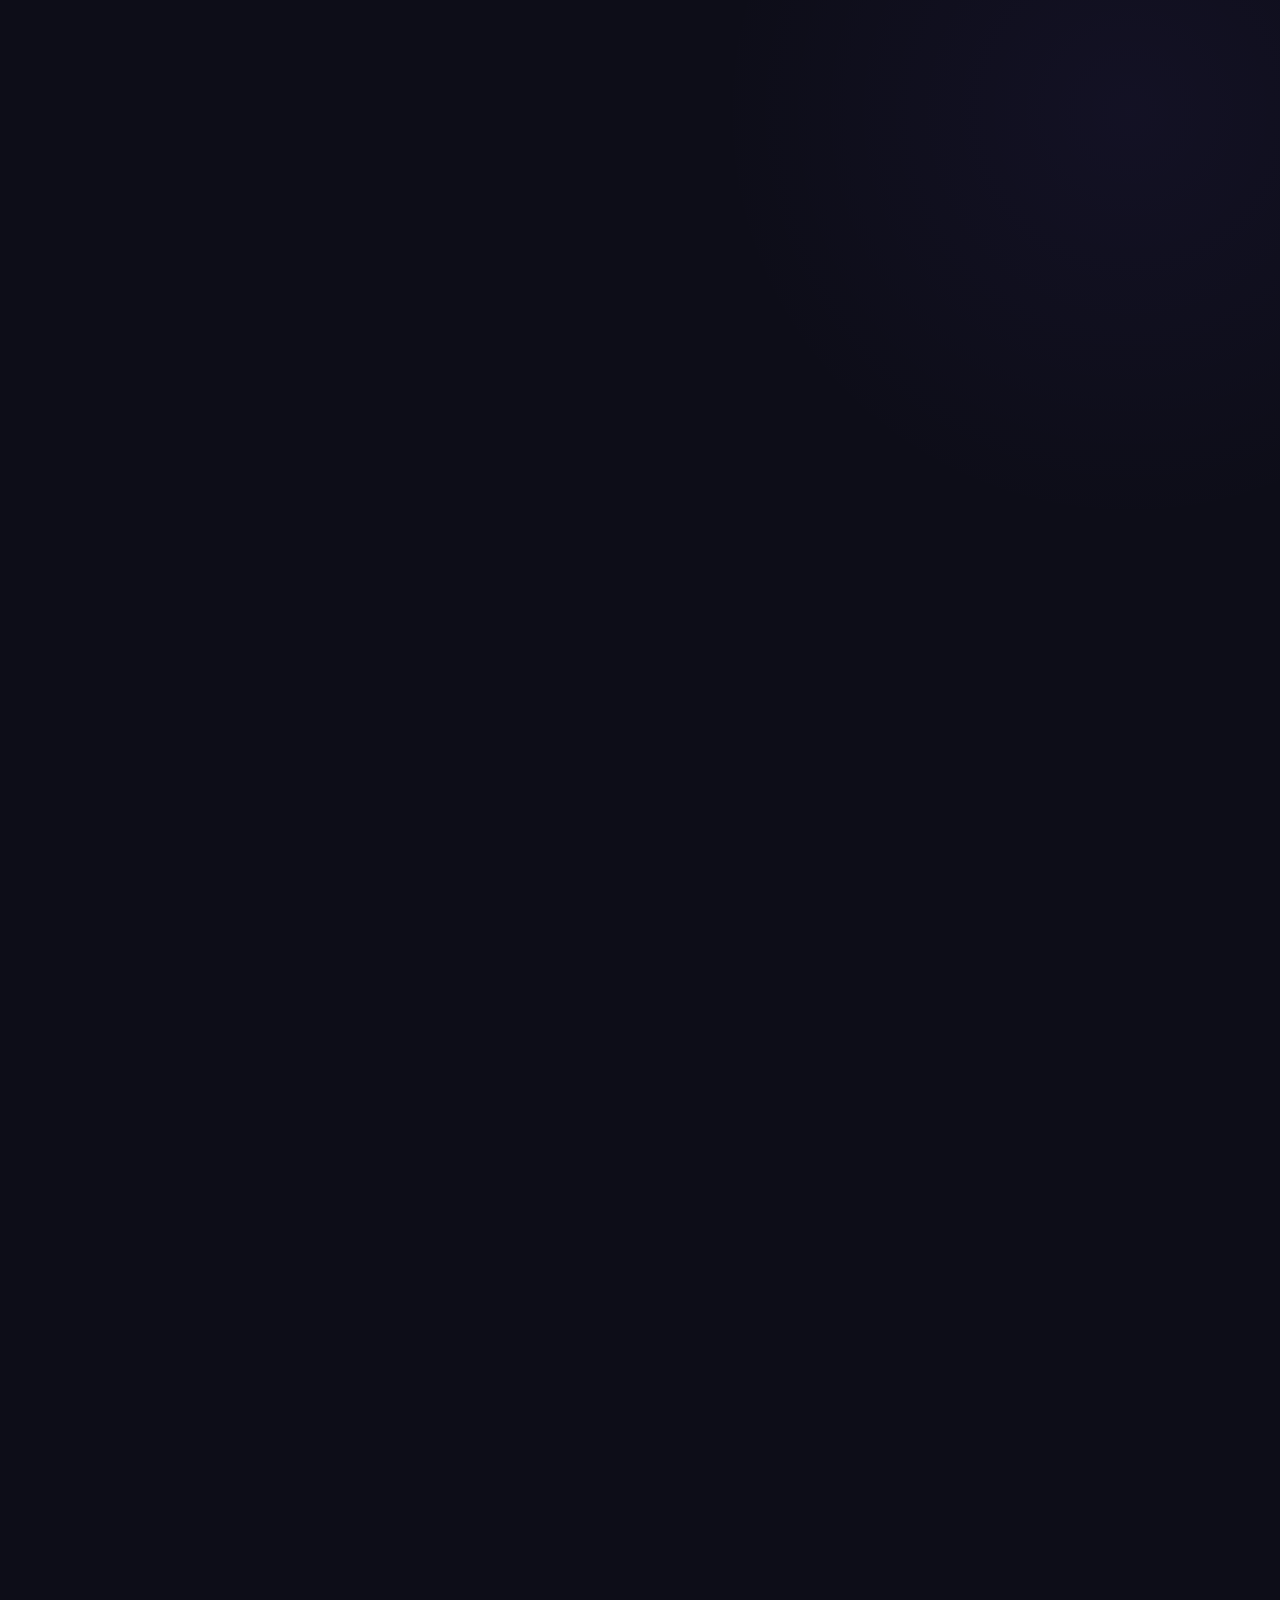
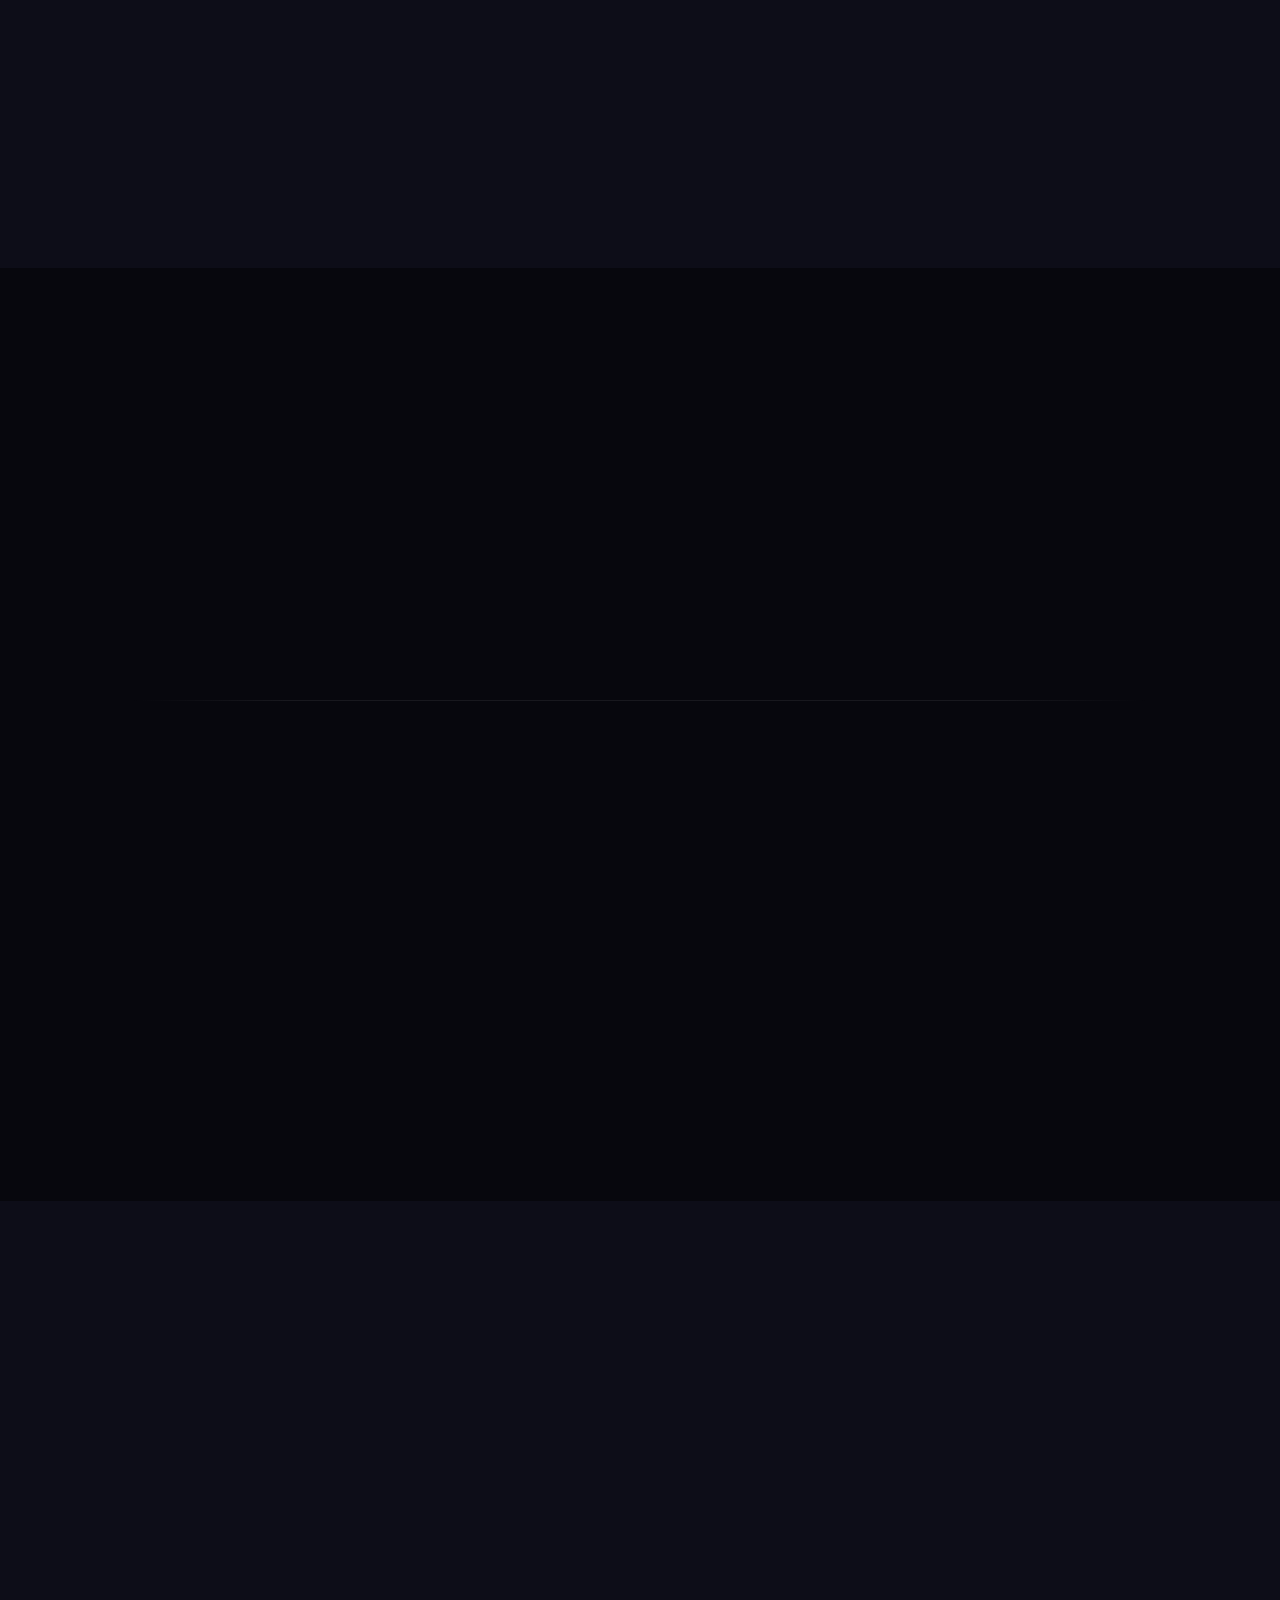
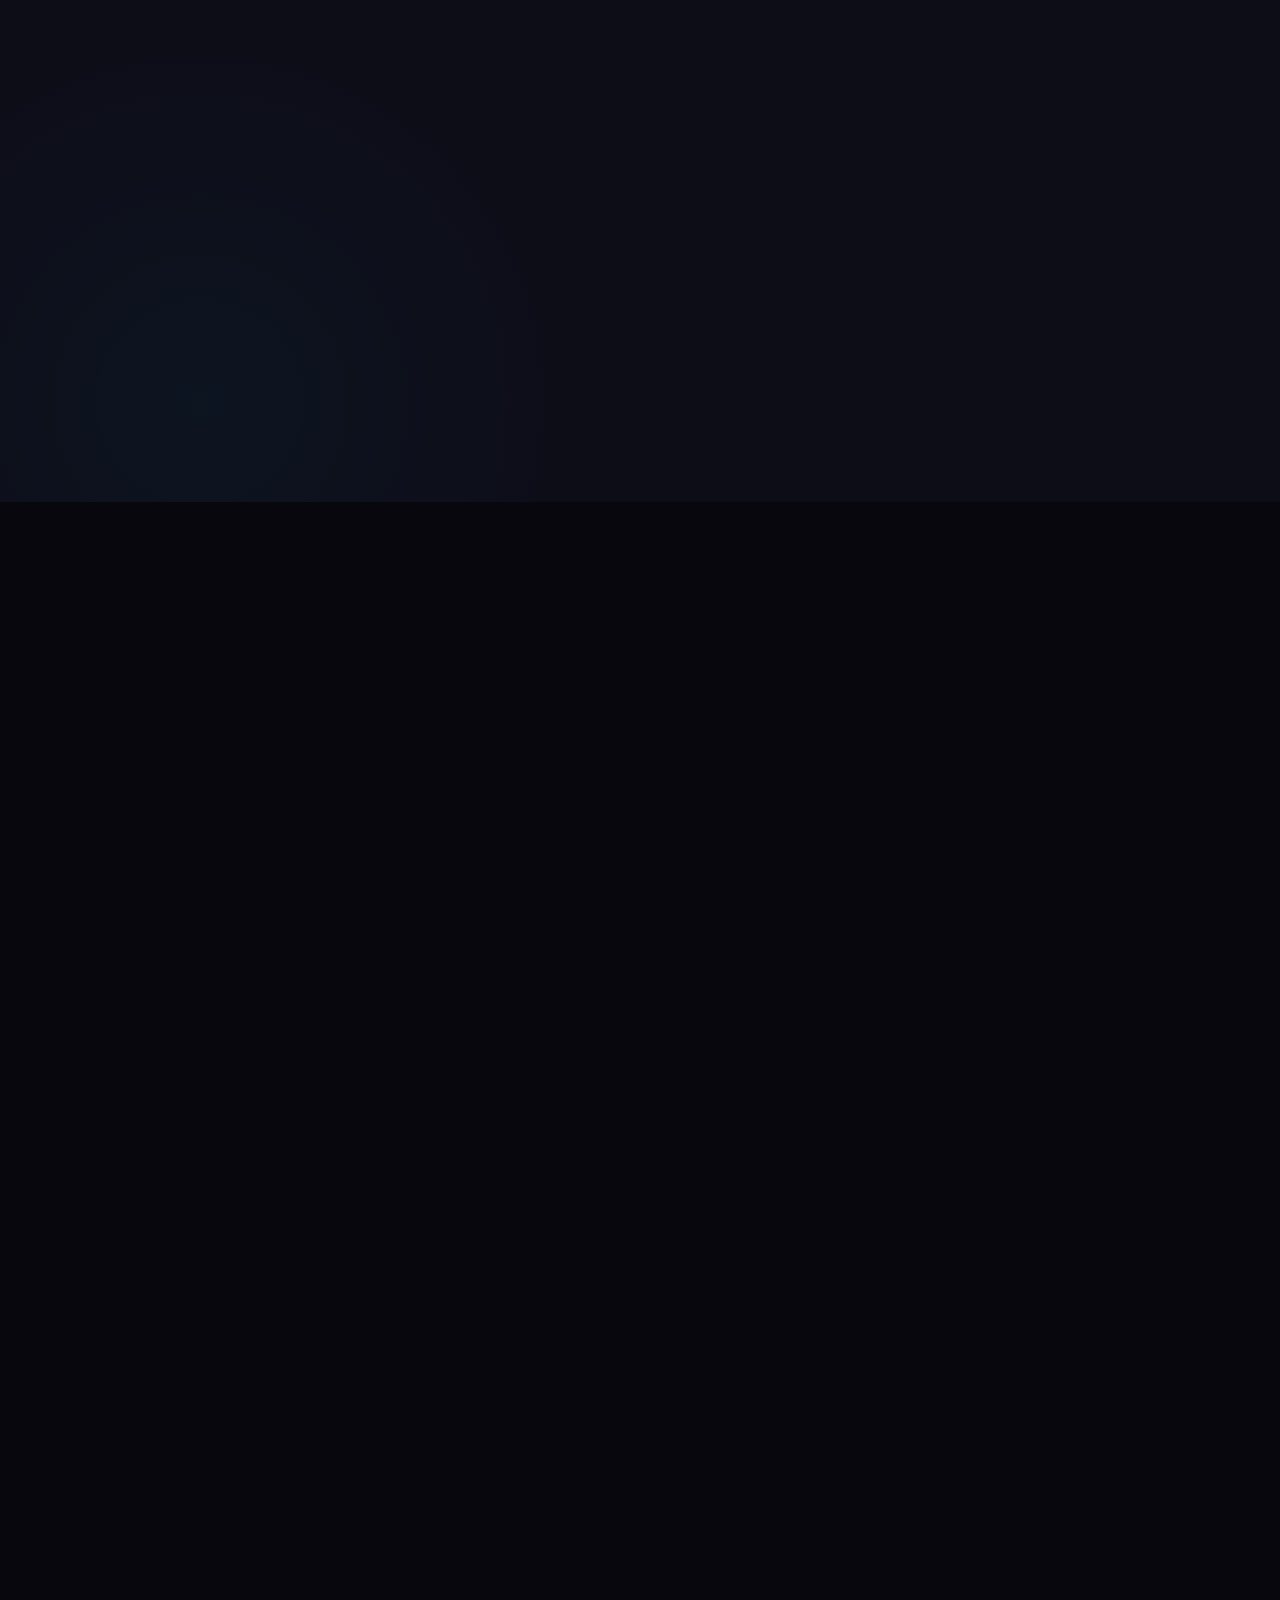
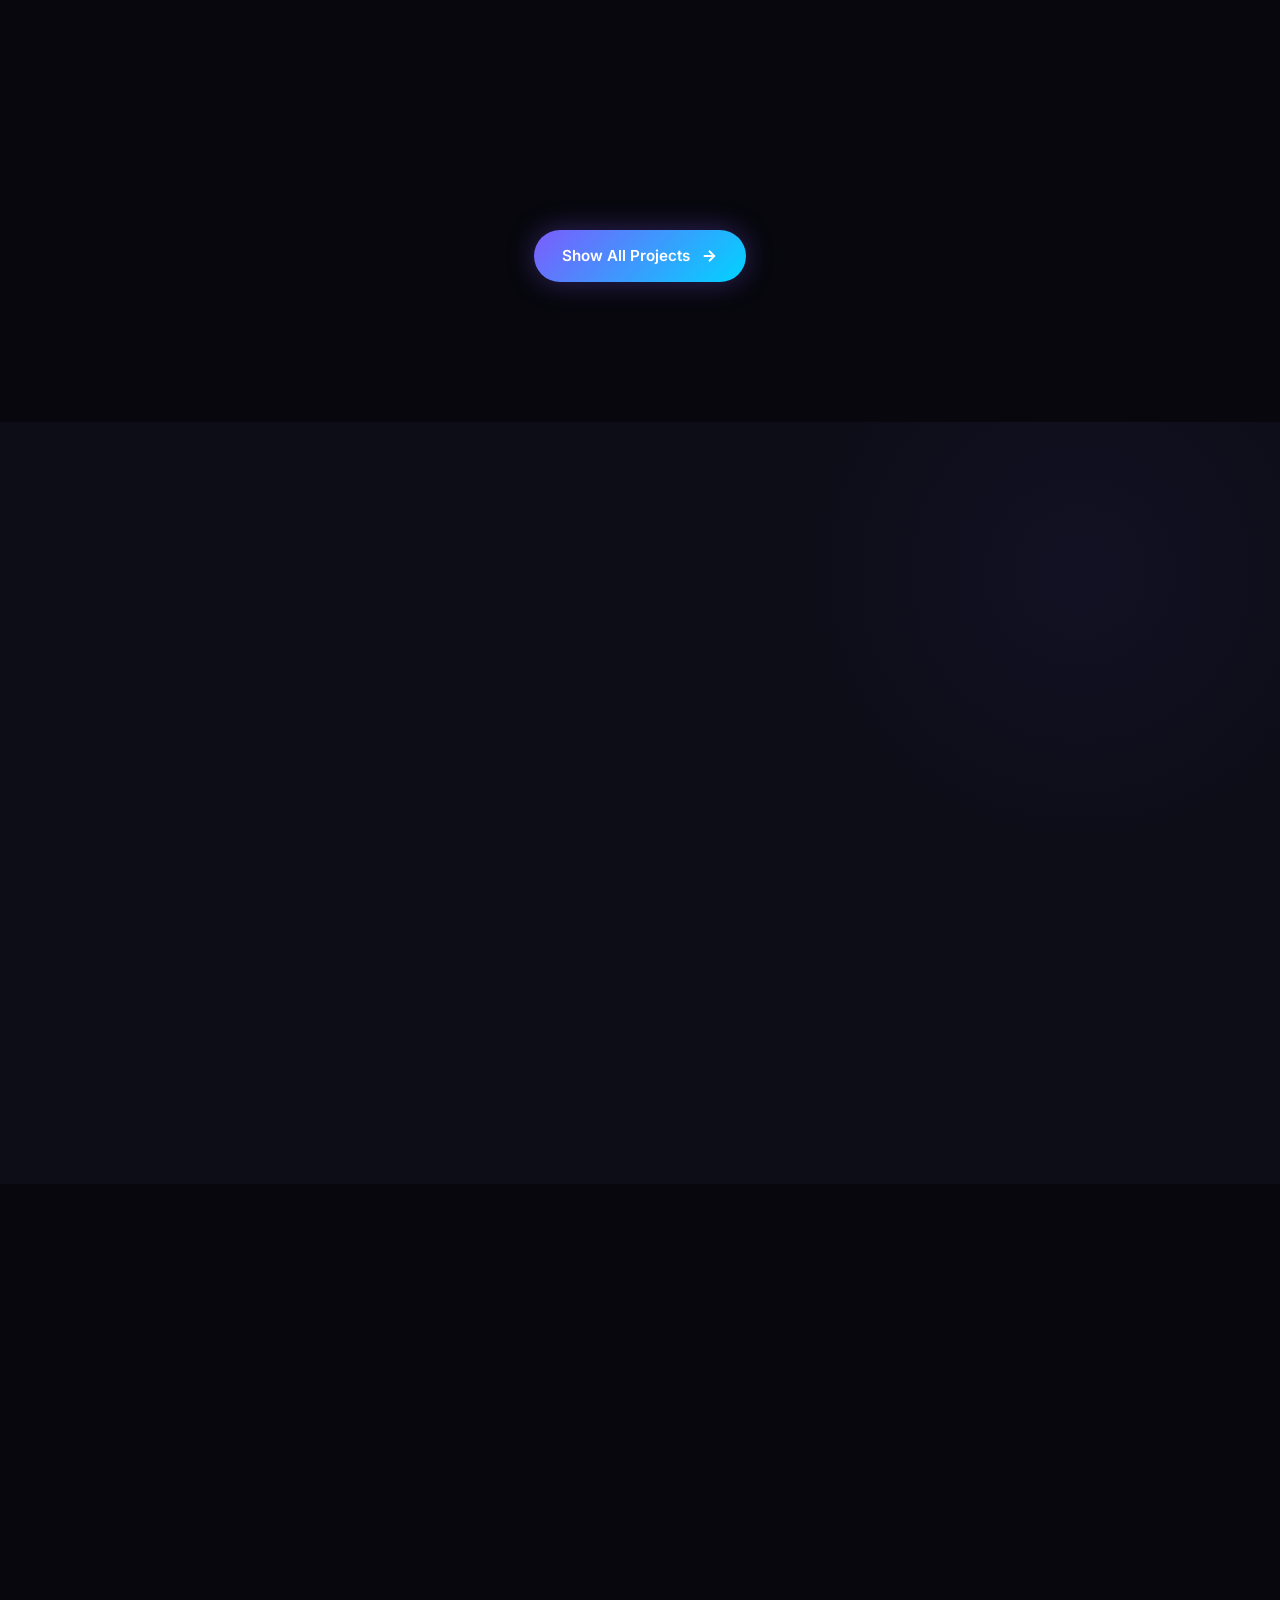
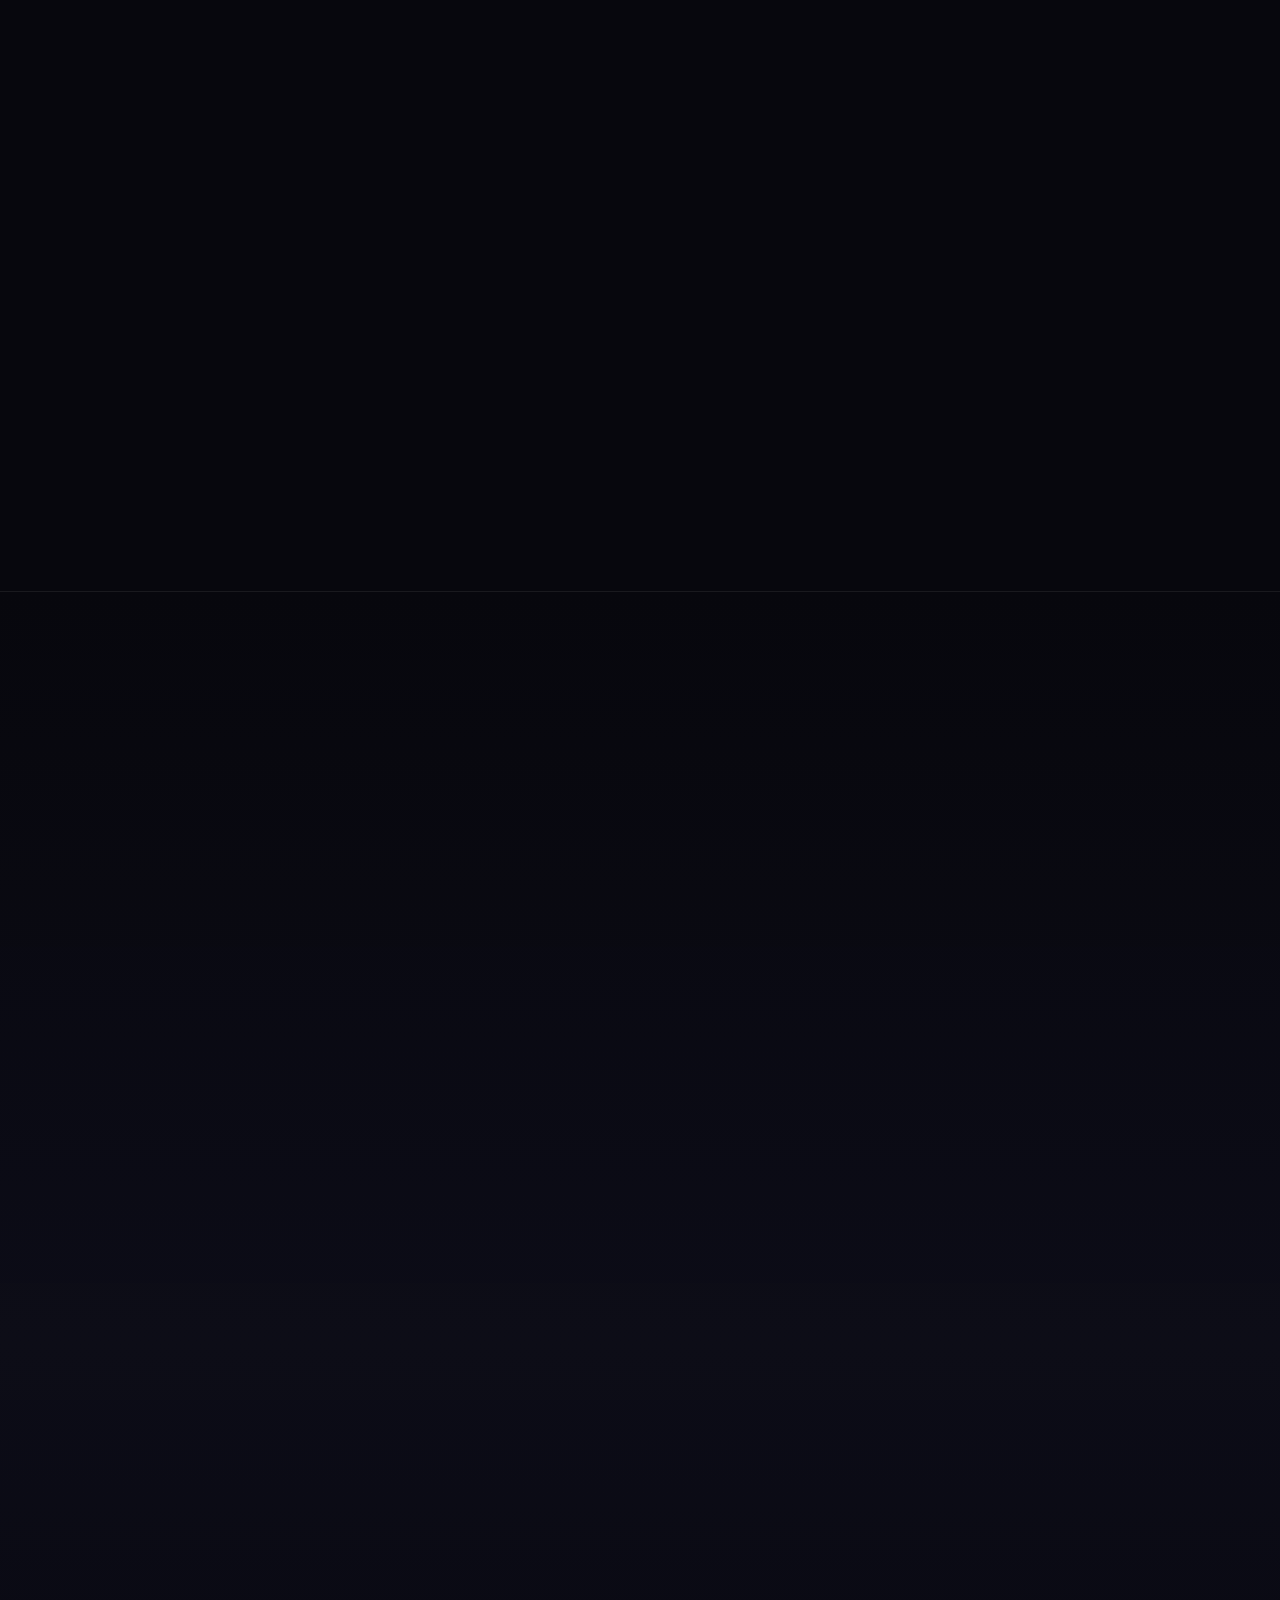
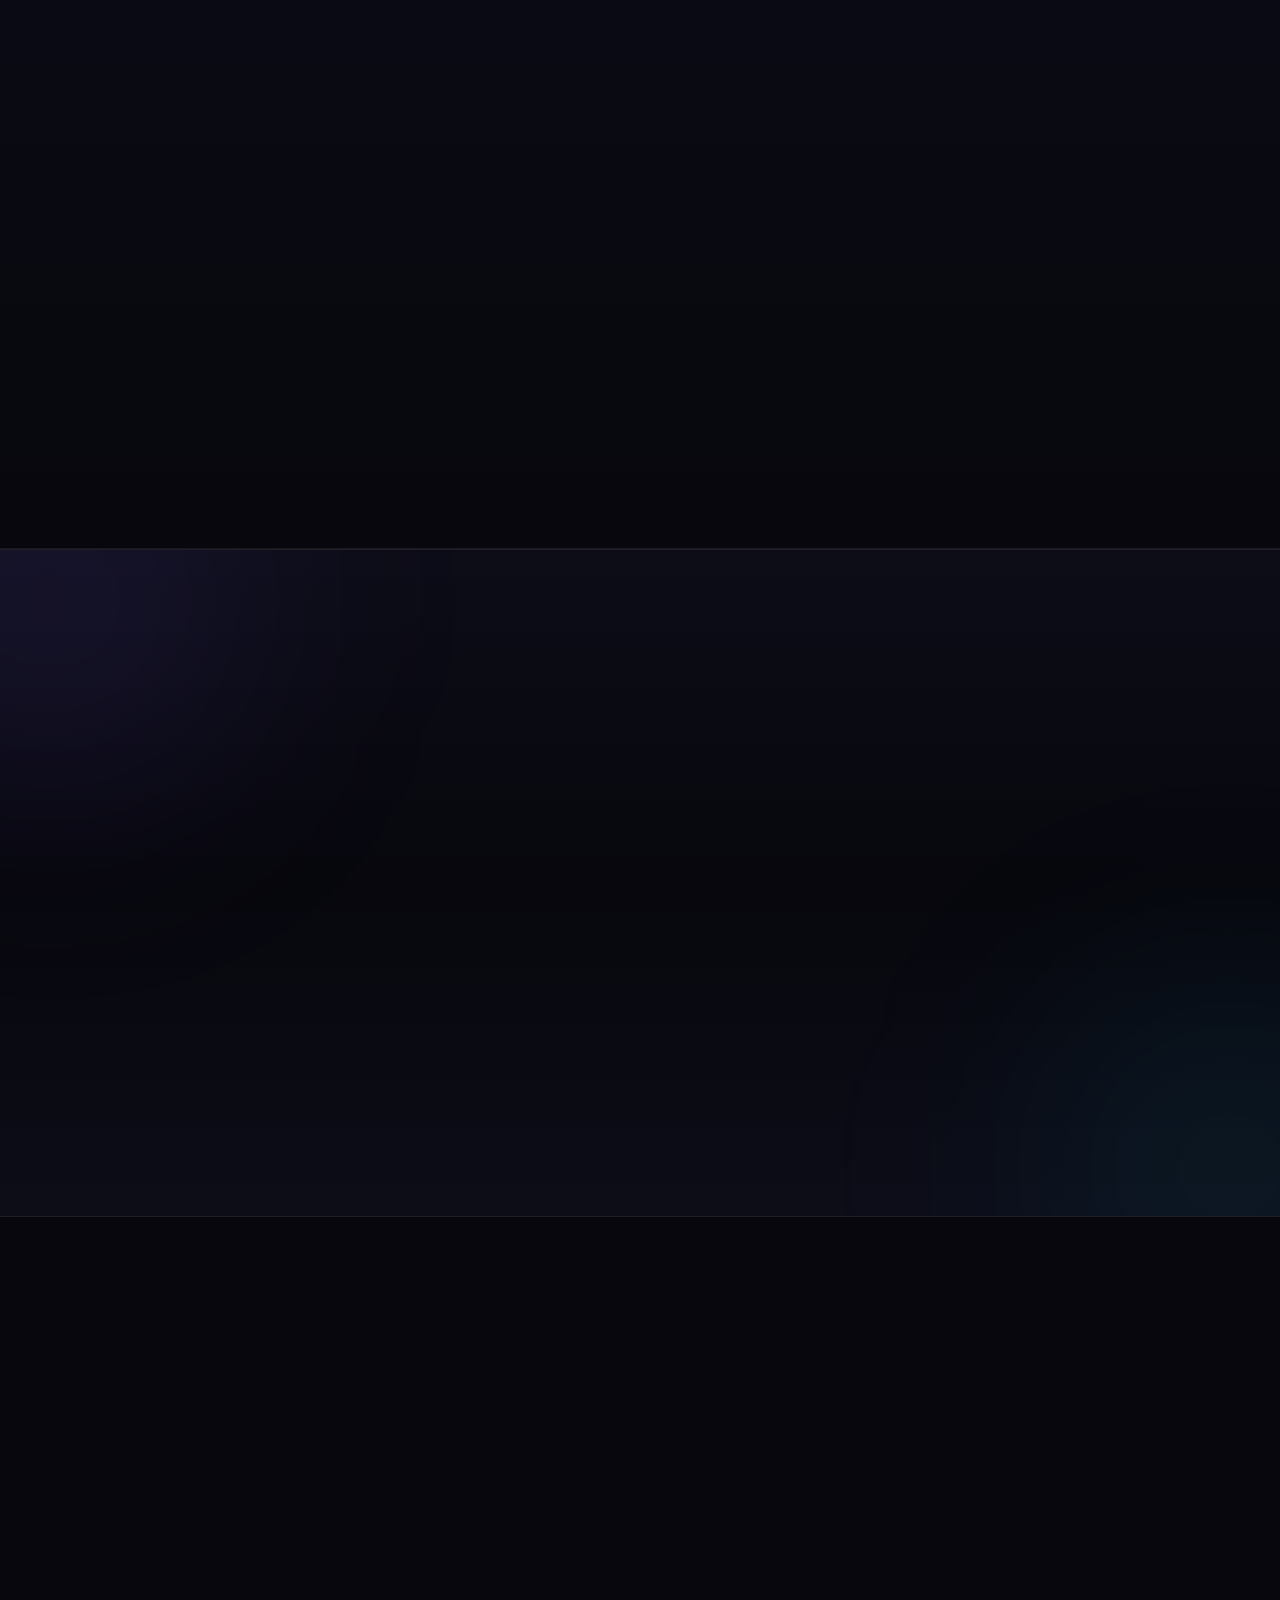
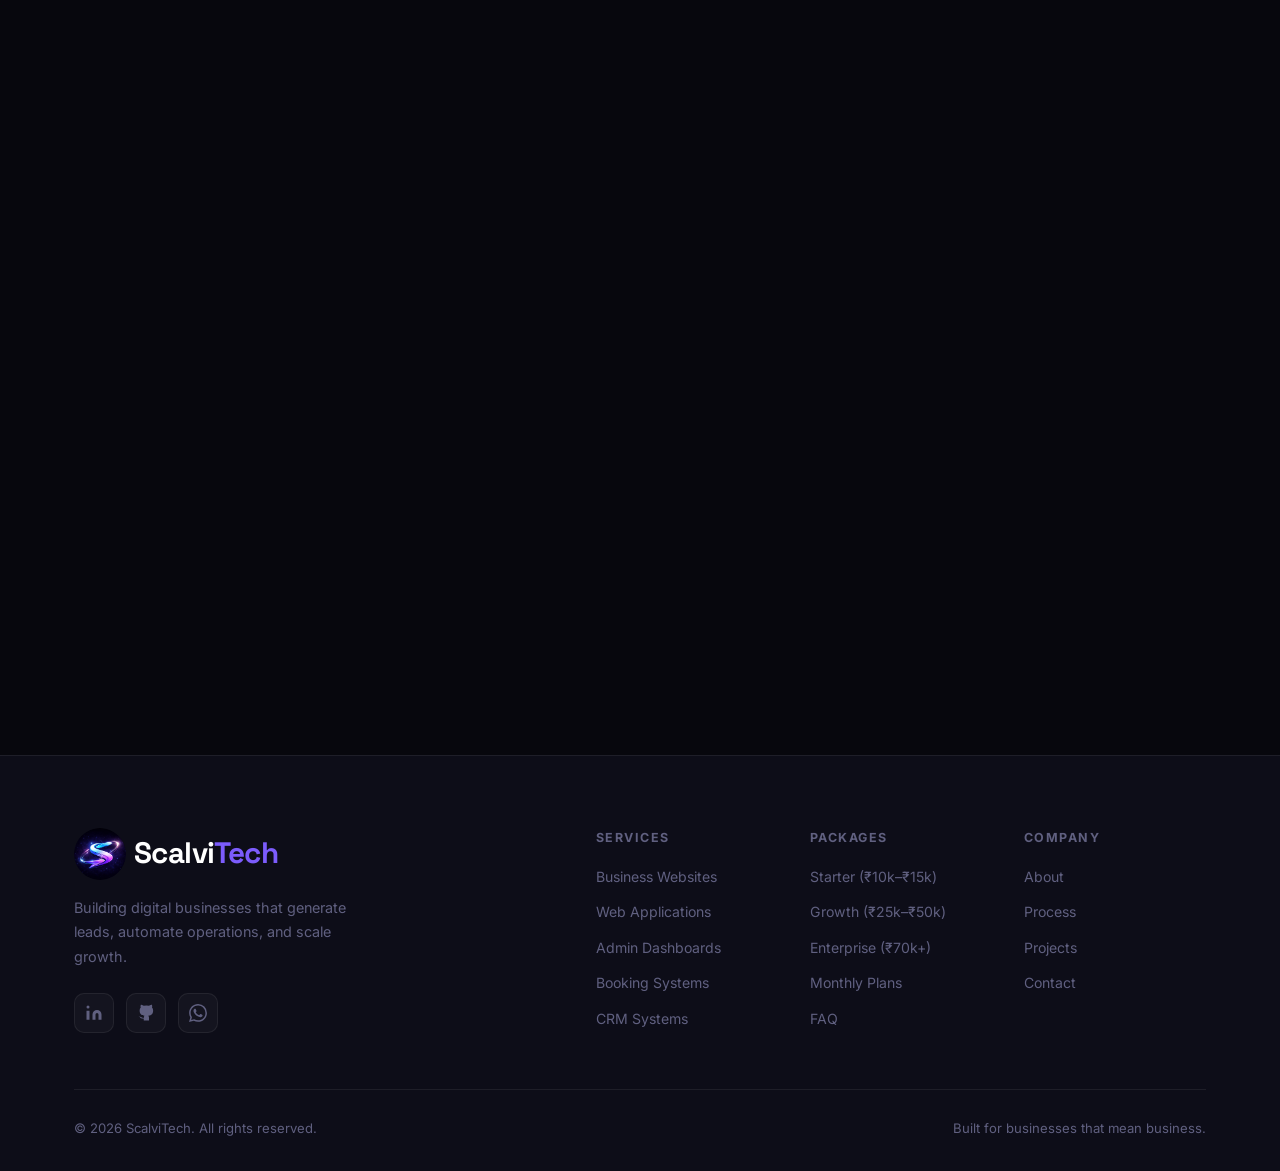
==== commit f173d5f5: "d" ====
--- a/index.html
+++ b/index.html
@@ -717,7 +717,7 @@
         <p class="section-subtitle">A selection of recent projects spanning business websites, web applications, and custom dashboards.</p>
       </div>
 
-      <div class="projects-grid">
+      <div class="projects-grid" data-project-grid="featured" data-project-limit="6">
         <!-- Project 1: TrackExp -->
         <div class="project-card reveal-up" style="--d:0ms">
           <div class="project-visual">
@@ -793,20 +793,38 @@
           </div>
         </div>
 
-        <!-- Project 6: YourGPT -->
+        <!-- Project 6: RAG auto mail reply AI Agent -->
         <div class="project-card reveal-up" style="--d:750ms">
           <div class="project-visual">
-            <img src="/public/YourGPT.png" alt="YourGPT — AI Chatbot Application" class="project-img" loading="lazy" decoding="async">
+            <img src="/public/RAG_auto_reply.png" alt="RAG auto mail reply AI Agent" class="project-img" loading="lazy" decoding="async">
             <div class="project-overlay">
-              <a href="https://yourgpt.onrender.com/" target="_blank" rel="noopener noreferrer" class="proj-link-btn">Visit Site <svg viewBox="0 0 24 24" fill="none" stroke="currentColor" stroke-width="2.5"><path d="M5 12h14M12 5l7 7-7 7"/></svg></a>
+              <a href="https://easydraft.netlify.app/" target="_blank" rel="noopener noreferrer" class="proj-link-btn">Visit Site <svg viewBox="0 0 24 24" fill="none" stroke="currentColor" stroke-width="2.5"><path d="M5 12h14M12 5l7 7-7 7"/></svg></a>
             </div>
           </div>
           <div class="project-info">
-            <div class="proj-tags"><span>AI</span><span>Python</span><span>PostgreSQL</span></div>
-            <h3>YourGPT — AI Chatbot Application</h3>
-            <p>A powerful AI chatbot application with persistent conversation history backed by PostgreSQL. Delivers intelligent, context-aware responses with a clean conversational interface.</p>
-          </div>
-        </div>
+            <div class="proj-tags"><span>RAG</span><span>Email Automation</span><span>AI Agent</span></div>
+            <h3>RAG auto mail reply AI Agent</h3>
+            <p>Users upload documents in a portal; the AI agent auto-drafts replies to incoming emails based on the uploaded documents.</p>
+          </div>
+        </div>
+
+        <!-- Project 7: Whatsapp chatbot for sales analytics -->
+        <div class="project-card reveal-up" style="--d:900ms">
+          <div class="project-visual">
+            <img src="/public/sales_bot.png" alt="Whatsapp chatbot for sales analytics" class="project-img" loading="lazy" decoding="async">
+          </div>
+          <div class="project-info">
+            <div class="proj-tags"><span>WhatsApp</span><span>Analytics</span><span>PostgreSQL</span></div>
+            <h3>Whatsapp chatbot for sales analytics</h3>
+            <p>AI agent analyses production sales data from PostgreSQL and communicates with the business owner over WhatsApp, answering analytical queries and predicting future sales from past trends.</p>
+          </div>
+        </div>
+      </div>
+      <div class="projects-actions" data-projects-action="featured" hidden>
+        <a href="projects.html" class="btn btn-primary">
+          Show All Projects
+          <svg viewBox="0 0 24 24" fill="none" stroke="currentColor" stroke-width="2.5"><path d="M5 12h14M12 5l7 7-7 7"/></svg>
+        </a>
       </div>
     </div>
   </section>
--- a/style.css
+++ b/style.css
@@ -1111,6 +1111,57 @@
 
 /* ---------- PROJECTS ---------- */
 .projects { padding: 140px 0; }
+.projects-actions {
+  display: flex;
+  justify-content: center;
+  margin-top: 44px;
+}
+.projects-page-hero {
+  padding: calc(var(--nav-h) + 86px) 0 86px;
+  position: relative;
+  overflow: hidden;
+  background:
+    radial-gradient(circle at 18% 24%, rgba(124,92,252,0.18) 0%, transparent 34%),
+    radial-gradient(circle at 82% 12%, rgba(0,212,255,0.12) 0%, transparent 28%),
+    linear-gradient(180deg, rgba(12,12,24,0.98) 0%, rgba(7,7,13,1) 100%);
+  border-bottom: 1px solid rgba(255,255,255,0.06);
+}
+.projects-page-hero .section-container {
+  position: relative;
+  z-index: 1;
+}
+.projects-back-link {
+  display: inline-flex;
+  margin-bottom: 24px;
+  color: var(--text-3);
+  font-size: .88rem;
+  transition: color 0.25s;
+}
+.projects-back-link:hover { color: var(--purple-2); }
+.projects-page-title {
+  font-family: 'Space Grotesk', sans-serif;
+  font-size: clamp(3.2rem, 9vw, 6.8rem);
+  line-height: .92;
+  letter-spacing: 0;
+  max-width: 820px;
+}
+.projects-page-subtitle {
+  max-width: 680px;
+  margin-top: 24px;
+  color: var(--text-2);
+  font-size: clamp(1rem, 2vw, 1.2rem);
+  line-height: 1.7;
+}
+.projects-page-list { padding-top: 96px; }
+.projects-page-meta {
+  display: flex;
+  justify-content: space-between;
+  align-items: center;
+  gap: 20px;
+  margin-bottom: 34px;
+  color: var(--text-3);
+  font-size: .9rem;
+}
 .projects-grid {
   display: grid;
   grid-template-columns: repeat(3, 1fr);
@@ -2246,12 +2297,12 @@
 
   .about-visual   { max-width: 100%; }
   .about-img-wrap {
-    width: calc(100% + 64px);
+    width: calc(100% + 96px);
     max-width: none;
-    margin-left: -32px;
-    margin-right: -32px;
+    margin-left: -48px;
+    margin-right: -48px;
     max-height: none;
-    min-height: 460px;
+    min-height: 520px;
   }
   .card-tl { top: -36px; left: -8px; font-size: .78rem; padding: 8px 12px; }
   .card-br { bottom: -8px; right: -8px; font-size: .78rem; padding: 8px 12px; }
@@ -2267,6 +2318,12 @@
   .faq-grid       { grid-template-columns: 1fr; }
 
   .projects-grid  { grid-template-columns: 1fr; }
+  .projects-page-hero { padding: calc(var(--nav-h) + 56px) 0 64px; }
+  .projects-page-list { padding-top: 72px; }
+  .projects-page-meta {
+    align-items: flex-start;
+    flex-direction: column;
+  }
   .footer-links   { grid-template-columns: repeat(2, 1fr); }
 
   .contact-items  { grid-template-columns: 1fr; }
@@ -2324,11 +2381,11 @@
   .client-name    { margin-top: 14px; font-size: .96rem; }
   .about-img-wrap {
     aspect-ratio: 718/1212;
-    width: calc(100% + 72px);
+    width: calc(100% + 112px);
     max-width: none;
-    margin-left: -36px;
-    margin-right: -36px;
-    min-height: 380px;
+    margin-left: -56px;
+    margin-right: -56px;
+    min-height: 460px;
   }
   /* Hide float cards that can overflow on narrow screens */
   .about-float-card { display: none; }
